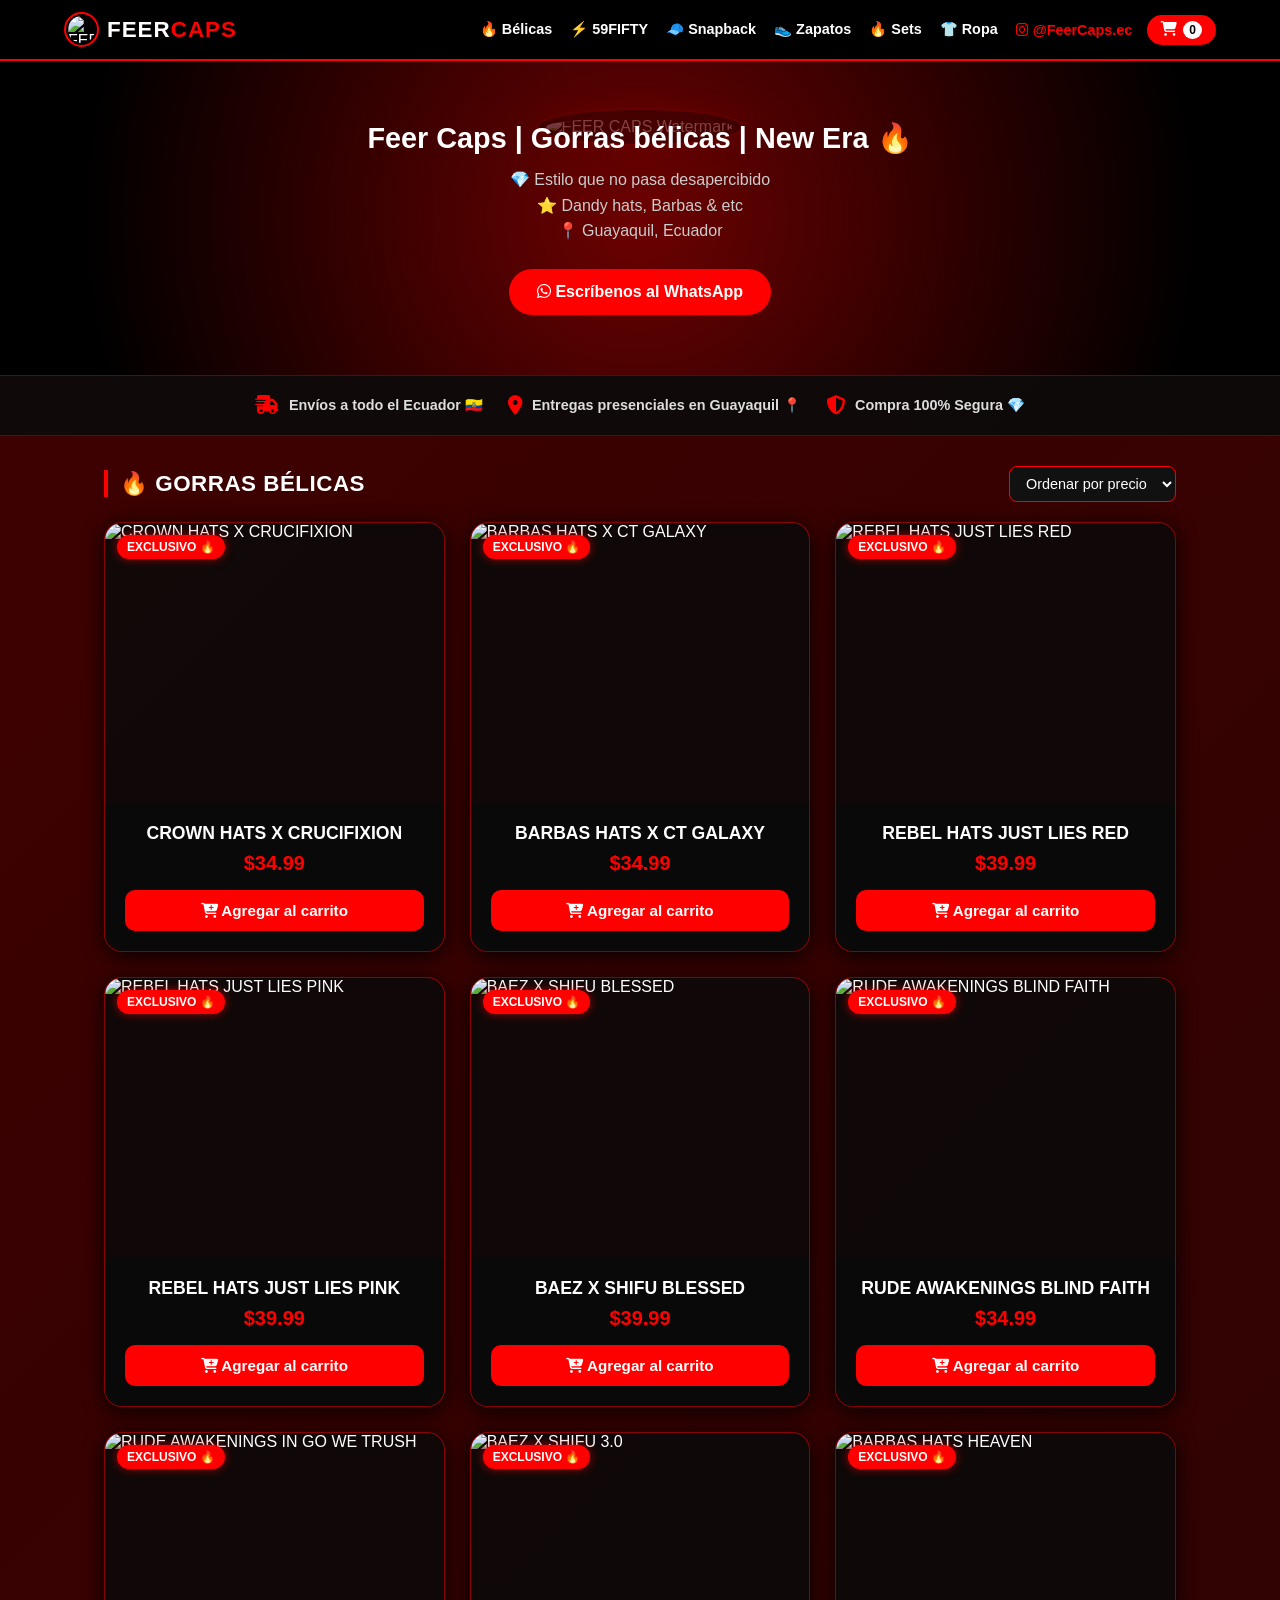
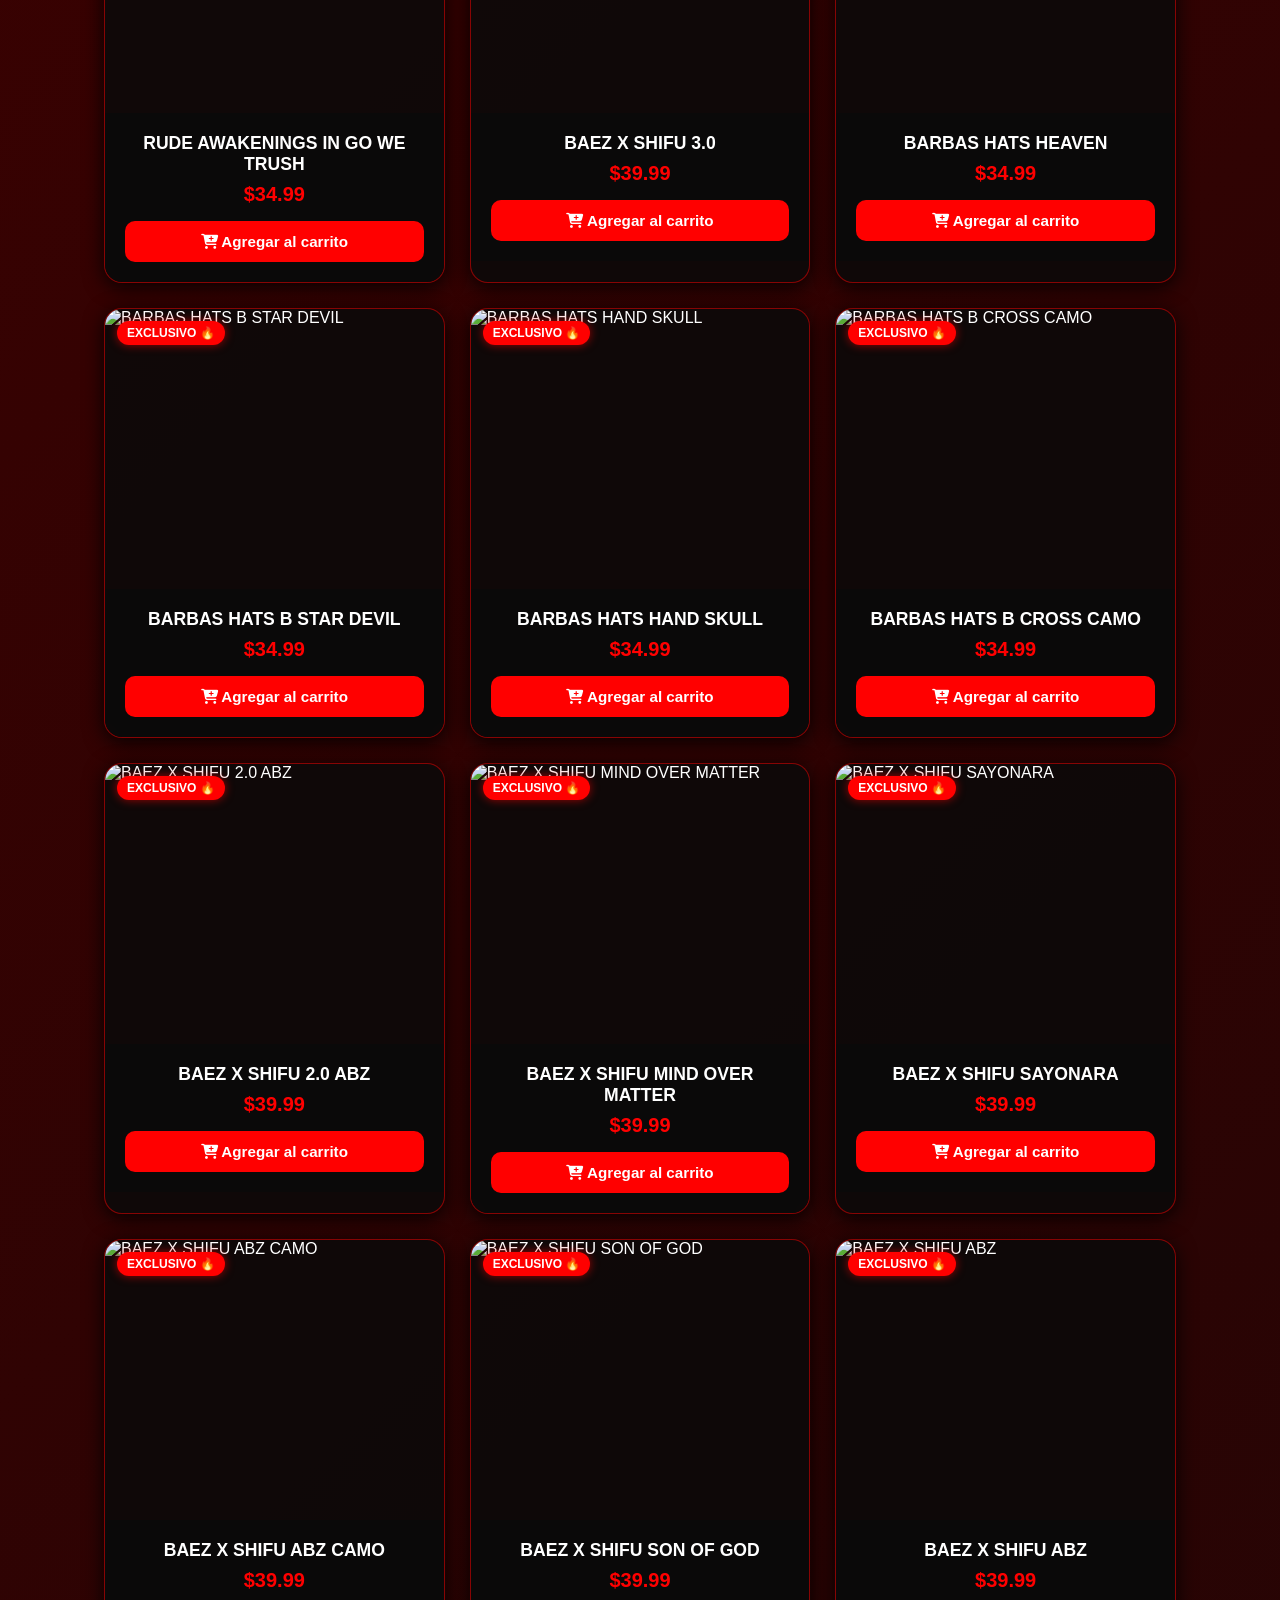
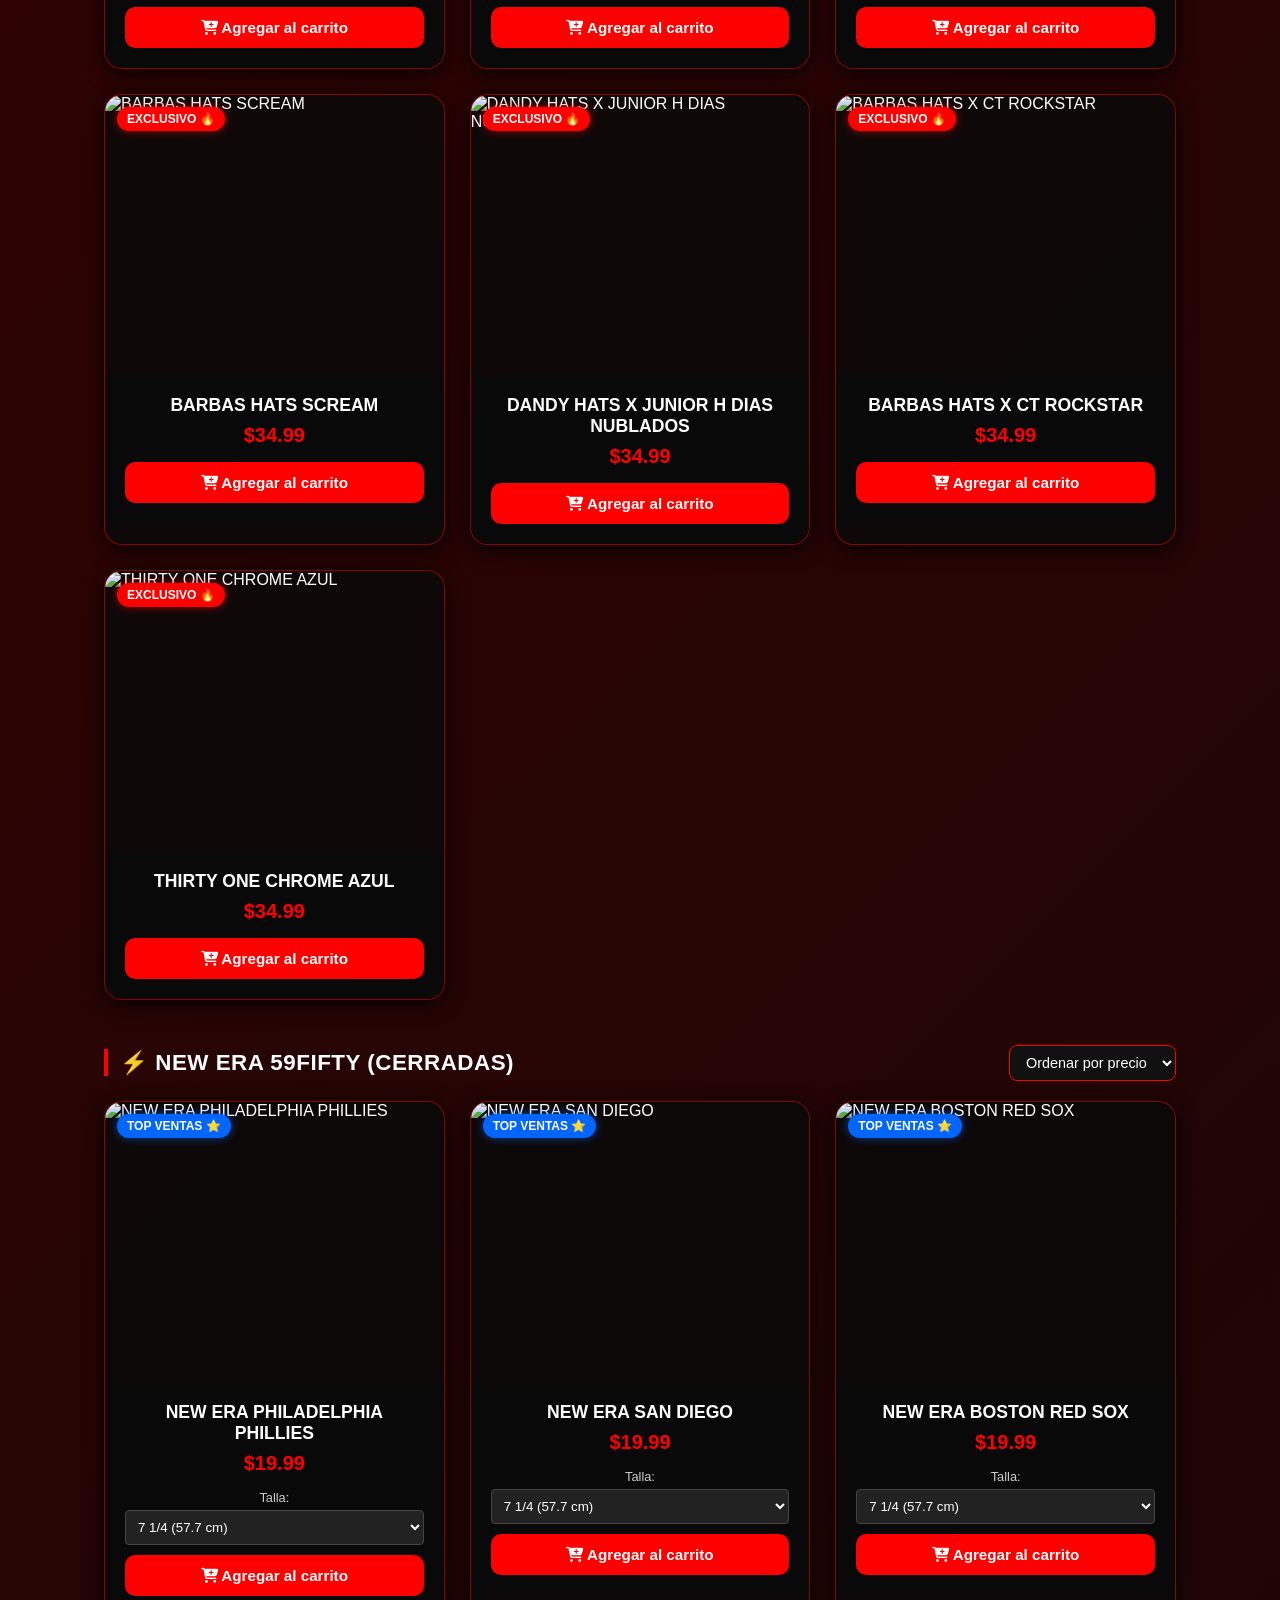
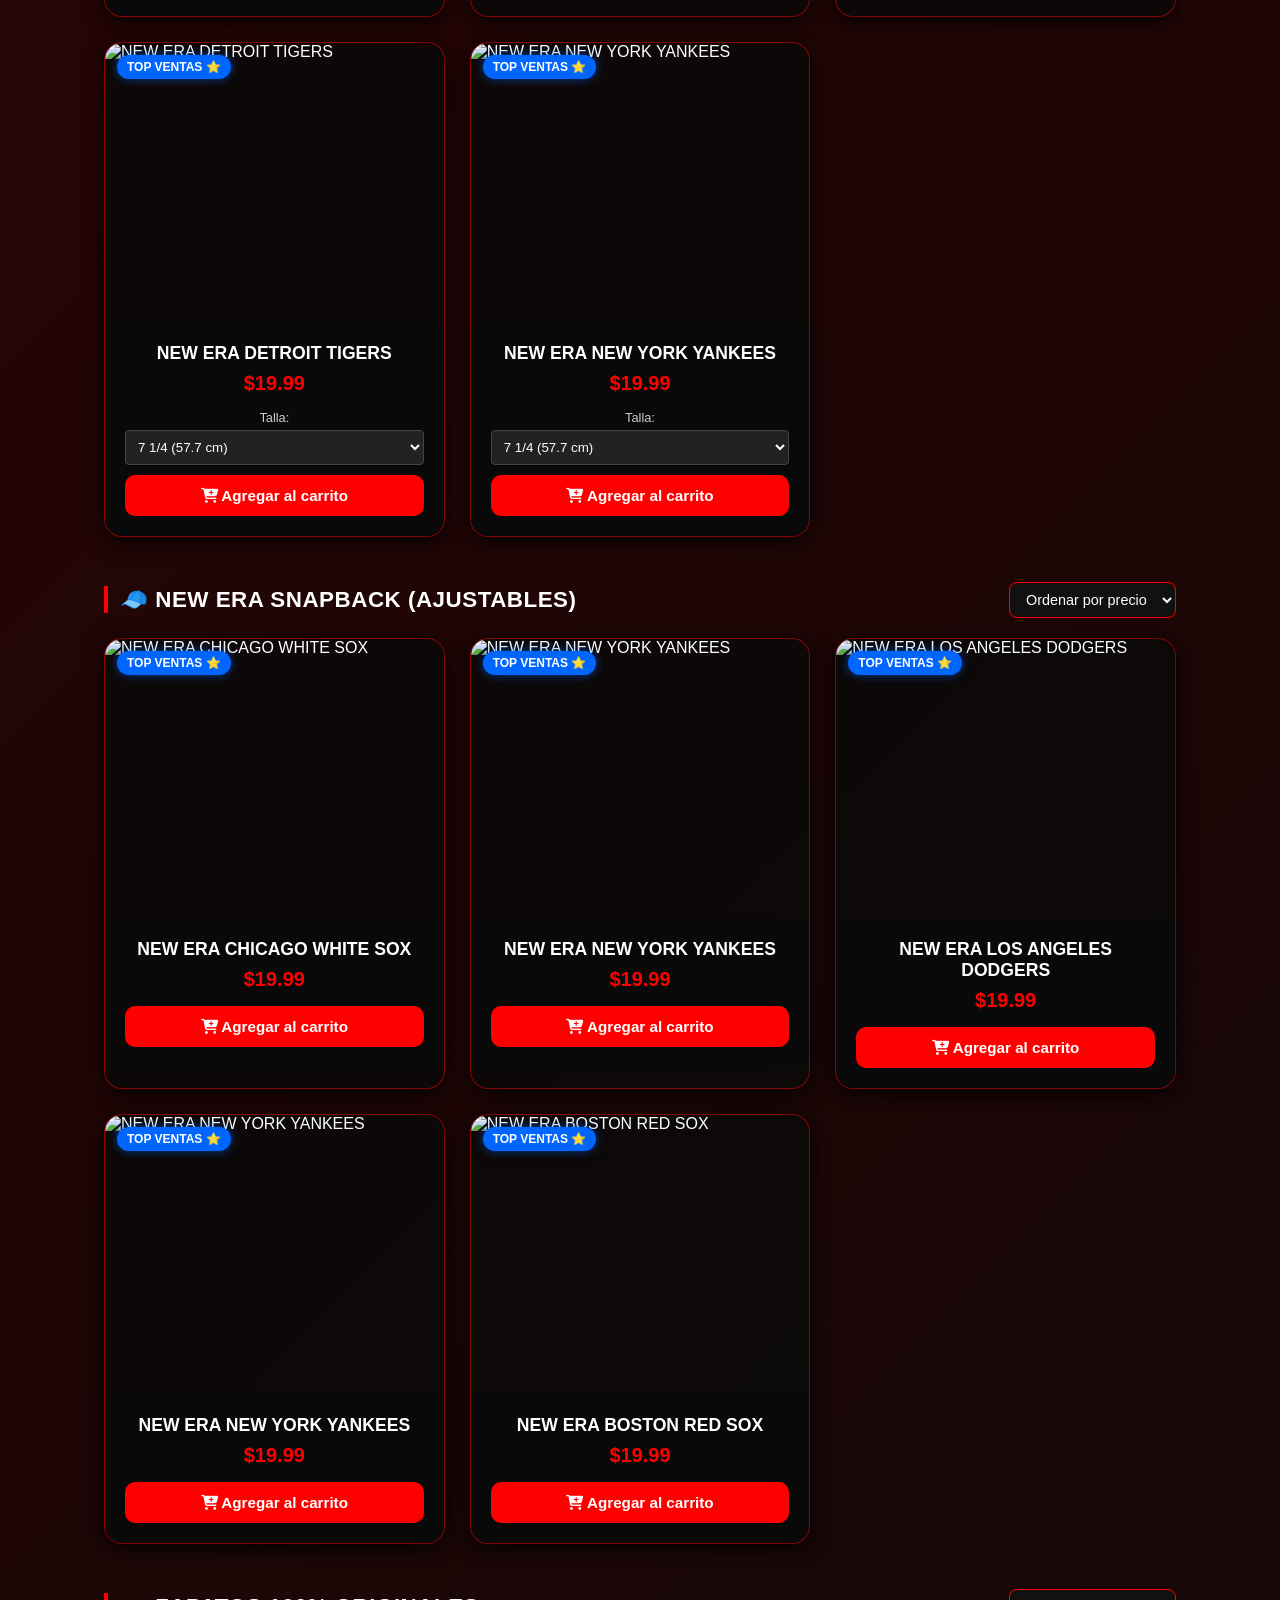
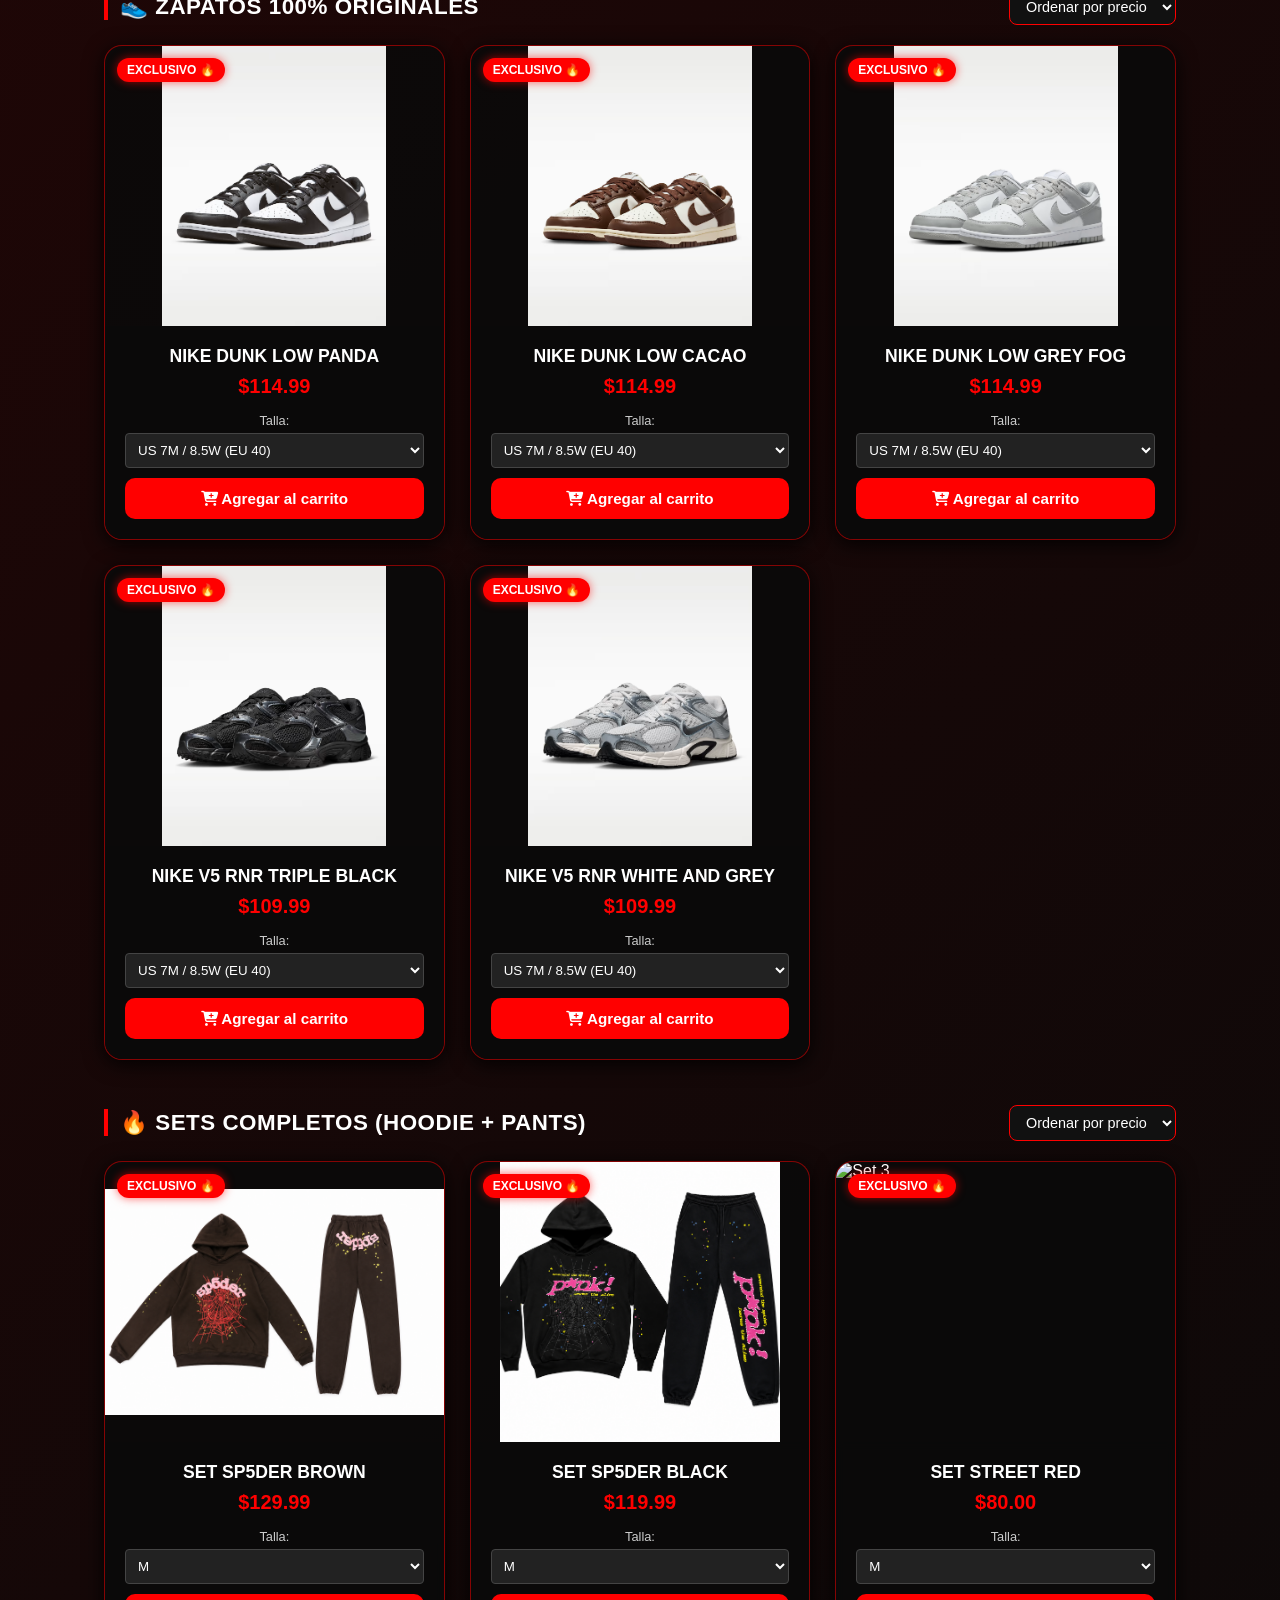
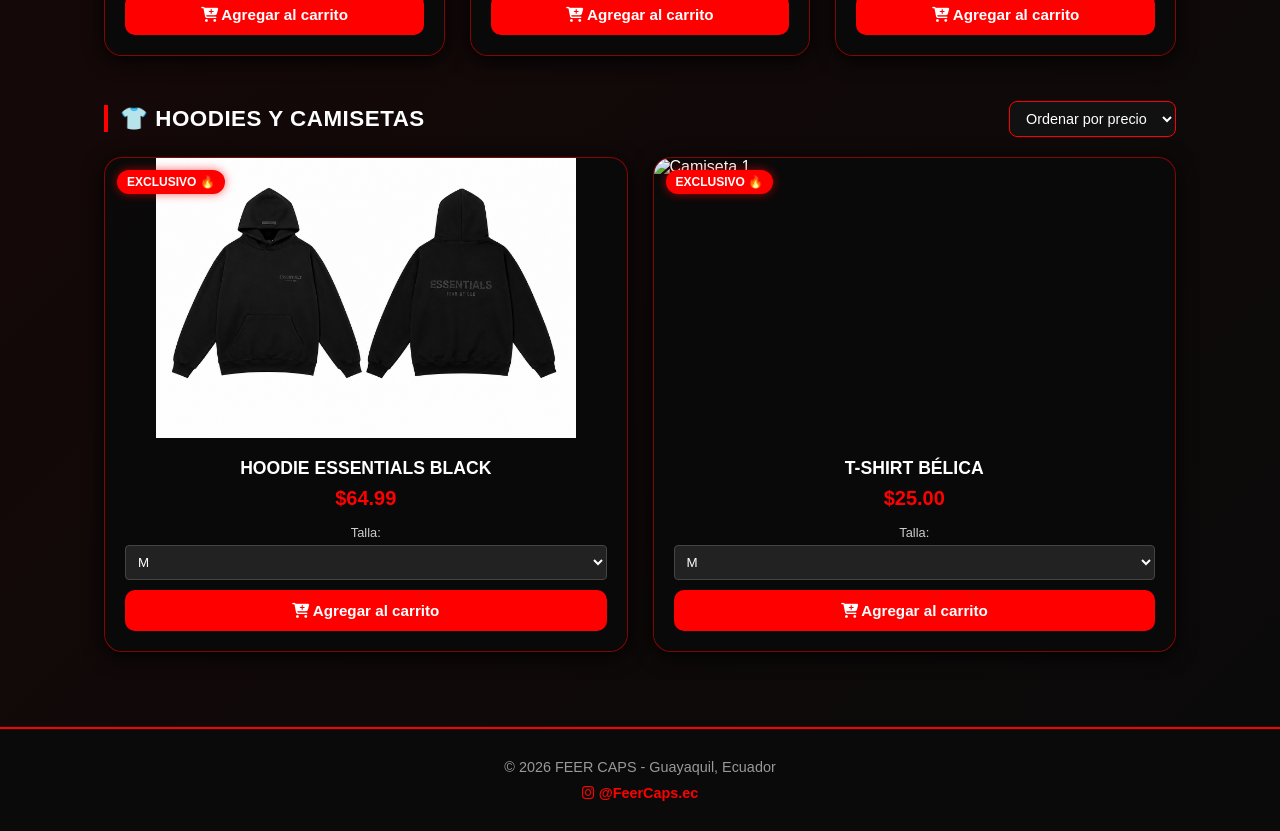
==== index.html @ 9e523dfd "Add files via upload" ====
<!DOCTYPE html>
<html lang="es">
<head>
<meta charset="UTF-8">
<meta name="viewport" content="width=device-width, initial-scale=1.0">
<title>FEER CAPS | Gorras Exclusivas</title>
<link rel="stylesheet" href="styles.css">
<!-- Iconos de FontAwesome -->
<link rel="stylesheet" href="https://cdnjs.cloudflare.com/ajax/libs/font-awesome/6.4.0/css/all.min.css">
<!-- Librería jsPDF para generar facturas en PDF -->
<script src="https://cdnjs.cloudflare.com/ajax/libs/jspdf/2.5.1/jspdf.umd.min.js"></script>
</head>
<body>

<!-- Encabezado / Navbar con Menú Hamburguesa (3 rayitas) -->
<header>
<div class="logo-container">
<img src="img/logo.png" alt="FEER CAPS Logo" class="logo-img">
<div class="logo">FEER<span>CAPS</span></div>
</div>

<!-- Navegación para PC y Botón Menú para Celular -->
<nav class="navbar">
<div class="nav-links" id="navLinks">
<a href="#belicas" onclick="toggleMenu()">🔥 Bélicas</a>
<a href="#fifty" onclick="toggleMenu()">⚡ 59FIFTY</a>
<a href="#snapback" onclick="toggleMenu()">🧢 Snapback</a>
<a href="#zapatos" onclick="toggleMenu()">👟 Zapatos</a>
<a href="#sets" onclick="toggleMenu()">🔥 Sets</a>
<a href="#ropa" onclick="toggleMenu()">👕 Ropa</a>
<a href="https://instagram.com/FeerCaps.ec" target="_blank" class="nav-social-ig">
<i class="fa-brands fa-instagram"></i> @FeerCaps.ec
</a>
</div>

<button class="cart-btn" onclick="toggleCart()">
<i class="fa-solid fa-cart-shopping"></i>
<span id="cart-count">0</span>
</button>

<!-- Botón de las 3 Rayitas -->
<button class="menu-toggle" onclick="toggleMenu()">
<i class="fa-solid fa-bars"></i>
</button>
</nav>
</header>

<!-- Sección Principal / Hero -->
<section class="hero">
<div class="hero-bg-logo-wrapper">
<img src="img/logo.png" alt="FEER CAPS Watermark" class="hero-bg-logo">
</div>

<div class="hero-content">
<h1 class="fade-in">Feer Caps | Gorras bélicas | New Era 🔥</h1>
<p class="fade-in-delay">💎 Estilo que no pasa desapercibido<br>⭐ Dandy hats, Barbas & etc<br>📍 Guayaquil, Ecuador</p>

<a href="https://wa.me/593999226667?text=Hola!%20Deseo%20más%20información%20sobre%20los%20productos" target="_blank" class="btn-hero pulse-red">
<i class="fa-brands fa-whatsapp"></i> Escríbenos al WhatsApp
</a>
</div>
</section>

<!-- Barra de Confianza / Insignias -->
<div class="trust-badges">
<div class="badge-item">
<i class="fa-solid fa-truck-fast"></i>
<span>Envíos a todo el Ecuador 🇪🇨</span>
</div>
<div class="badge-item">
<i class="fa-solid fa-location-dot"></i>
<span>Entregas presenciales en Guayaquil 📍</span>
</div>
<div class="badge-item">
<i class="fa-solid fa-shield-halved"></i>
<span>Compra 100% Segura 💎</span>
</div>
</div>

<!-- Catálogo Dividido por Categorías -->
<main id="catalogo" class="catalogo-container">

<!-- SECCIÓN 1: GORRAS BÉLICAS -->
<section id="belicas" class="categoria-section">
<div class="categoria-header-flex">
<h2 class="titulo-categoria">🔥 GORRAS BÉLICAS</h2>
<div class="filtro-precio-container">
<select class="ordenar-select" onchange="ordenarPorPrecio('belicas', this.value)">
<option value="">Ordenar por precio</option>
<option value="menor-mayor">Menor a Mayor</option>
<option value="mayor-menor">Mayor a Menor</option>
</select>
</div>
</div>
<div class="grid-productos">

<!-- Producto 1 -->
<div class="card-producto fade-up">
<div class="img-container">
<span class="product-tag">EXCLUSIVO 🔥</span>
<img src="img/gorra1.jpg" alt="CROWN HATS X CRUCIFIXION" onclick="abrirZoom(this)" data-extras="img/gorra1-detras.jpg,img/gorra1-lado.jpg">
</div>
<div class="info-producto">
<h3>CROWN HATS X CRUCIFIXION</h3>
<p class="precio">$34.99</p>
<button class="btn-add-cart" onclick="agregarAlCarrito(this)">
<i class="fa-solid fa-cart-plus"></i> Agregar al carrito
</button>
</div>
</div>

<!-- Producto 2 -->
<div class="card-producto fade-up">
<div class="img-container">
<span class="product-tag">EXCLUSIVO 🔥</span>
<img src="img/gorra3.jpg" alt="BARBAS HATS X CT GALAXY" onclick="abrirZoom(this)">
</div>
<div class="info-producto">
<h3>BARBAS HATS X CT GALAXY</h3>
<p class="precio">$34.99</p>
<button class="btn-add-cart" onclick="agregarAlCarrito(this)">
<i class="fa-solid fa-cart-plus"></i> Agregar al carrito
</button>
</div>
</div>

<!-- Producto 3 -->
<div class="card-producto fade-up">
<div class="img-container">
<span class="product-tag">EXCLUSIVO 🔥</span>
<img src="img/gorra4.jpg" alt="REBEL HATS JUST LIES RED" onclick="abrirZoom(this)">
</div>
<div class="info-producto">
<h3>REBEL HATS JUST LIES RED</h3>
<p class="precio">$39.99</p>
<button class="btn-add-cart" onclick="agregarAlCarrito(this)">
<i class="fa-solid fa-cart-plus"></i> Agregar al carrito
</button>
</div>
</div>

<!-- Producto 4 -->
<div class="card-producto fade-up">
<div class="img-container">
<span class="product-tag">EXCLUSIVO 🔥</span>
<img src="img/gorra5.jpg" alt="REBEL HATS JUST LIES PINK" onclick="abrirZoom(this)">
</div>
<div class="info-producto">
<h3>REBEL HATS JUST LIES PINK</h3>
<p class="precio">$39.99</p>
<button class="btn-add-cart" onclick="agregarAlCarrito(this)">
<i class="fa-solid fa-cart-plus"></i> Agregar al carrito
</button>
</div>
</div>

<!-- Producto 5 -->
<div class="card-producto fade-up">
<div class="img-container">
<span class="product-tag">EXCLUSIVO 🔥</span>
<img src="img/gorra6.jpg" alt="BAEZ X SHIFU BLESSED" onclick="abrirZoom(this)">
</div>
<div class="info-producto">
<h3>BAEZ X SHIFU BLESSED</h3>
<p class="precio">$39.99</p>
<button class="btn-add-cart" onclick="agregarAlCarrito(this)">
<i class="fa-solid fa-cart-plus"></i> Agregar al carrito
</button>
</div>
</div>

<!-- Producto 6 -->
<div class="card-producto fade-up">
<div class="img-container">
<span class="product-tag">EXCLUSIVO 🔥</span>
<img src="img/gorra17.jpg" alt="RUDE AWAKENINGS BLIND FAITH" onclick="abrirZoom(this)">
</div>
<div class="info-producto">
<h3>RUDE AWAKENINGS BLIND FAITH</h3>
<p class="precio">$34.99</p>
<button class="btn-add-cart" onclick="agregarAlCarrito(this)">
<i class="fa-solid fa-cart-plus"></i> Agregar al carrito
</button>
</div>
</div>

<!-- Producto 7 -->
<div class="card-producto fade-up">
<div class="img-container">
<span class="product-tag">EXCLUSIVO 🔥</span>
<img src="img/gorra18.jpg" alt="RUDE AWAKENINGS IN GO WE TRUSH" onclick="abrirZoom(this)">
</div>
<div class="info-producto">
<h3>RUDE AWAKENINGS IN GO WE TRUSH</h3>
<p class="precio">$34.99</p>
<button class="btn-add-cart" onclick="agregarAlCarrito(this)">
<i class="fa-solid fa-cart-plus"></i> Agregar al carrito
</button>
</div>
</div>

<!-- Producto 8 -->
<div class="card-producto fade-up">
<div class="img-container">
<span class="product-tag">EXCLUSIVO 🔥</span>
<img src="img/gorra19.jpg" alt="BAEZ X SHIFU 3.0" onclick="abrirZoom(this)">
</div>
<div class="info-producto">
<h3>BAEZ X SHIFU 3.0</h3>
<p class="precio">$39.99</p>
<button class="btn-add-cart" onclick="agregarAlCarrito(this)">
<i class="fa-solid fa-cart-plus"></i> Agregar al carrito
</button>
</div>
</div>

<!-- Producto 9 -->
<div class="card-producto fade-up">
<div class="img-container">
<span class="product-tag">EXCLUSIVO 🔥</span>
<img src="img/gorra20.jpg" alt="BARBAS HATS HEAVEN" onclick="abrirZoom(this)">
</div>
<div class="info-producto">
<h3>BARBAS HATS HEAVEN</h3>
<p class="precio">$34.99</p>
<button class="btn-add-cart" onclick="agregarAlCarrito(this)">
<i class="fa-solid fa-cart-plus"></i> Agregar al carrito
</button>
</div>
</div>

<!-- Producto 10 -->
<div class="card-producto fade-up">
<div class="img-container">
<span class="product-tag">EXCLUSIVO 🔥</span>
<img src="img/gorra21.jpg" alt="BARBAS HATS B STAR DEVIL" onclick="abrirZoom(this)">
</div>
<div class="info-producto">
<h3>BARBAS HATS B STAR DEVIL</h3>
<p class="precio">$34.99</p>
<button class="btn-add-cart" onclick="agregarAlCarrito(this)">
<i class="fa-solid fa-cart-plus"></i> Agregar al carrito
</button>
</div>
</div>

<!-- Producto 11 -->
<div class="card-producto fade-up">
<div class="img-container">
<span class="product-tag">EXCLUSIVO 🔥</span>
<img src="img/gorra22.jpg" alt="BARBAS HATS HAND SKULL" onclick="abrirZoom(this)">
</div>
<div class="info-producto">
<h3>BARBAS HATS HAND SKULL</h3>
<p class="precio">$34.99</p>
<button class="btn-add-cart" onclick="agregarAlCarrito(this)">
<i class="fa-solid fa-cart-plus"></i> Agregar al carrito
</button>
</div>
</div>

<!-- Producto 12 -->
<div class="card-producto fade-up">
<div class="img-container">
<span class="product-tag">EXCLUSIVO 🔥</span>
<img src="img/gorra23.jpg" alt="BARBAS HATS B CROSS CAMO" onclick="abrirZoom(this)">
</div>
<div class="info-producto">
<h3>BARBAS HATS B CROSS CAMO</h3>
<p class="precio">$34.99</p>
<button class="btn-add-cart" onclick="agregarAlCarrito(this)">
<i class="fa-solid fa-cart-plus"></i> Agregar al carrito
</button>
</div>
</div>

<!-- Producto 13 -->
<div class="card-producto fade-up">
<div class="img-container">
<span class="product-tag">EXCLUSIVO 🔥</span>
<img src="img/gorra24.jpg" alt="BAEZ X SHIFU 2.0 ABZ" onclick="abrirZoom(this)">
</div>
<div class="info-producto">
<h3>BAEZ X SHIFU 2.0 ABZ</h3>
<p class="precio">$39.99</p>
<button class="btn-add-cart" onclick="agregarAlCarrito(this)">
<i class="fa-solid fa-cart-plus"></i> Agregar al carrito
</button>
</div>
</div>

<!-- Producto 14 -->
<div class="card-producto fade-up">
<div class="img-container">
<span class="product-tag">EXCLUSIVO 🔥</span>
<img src="img/gorra25.jpg" alt="BAEZ X SHIFU MIND OVER MATTER" onclick="abrirZoom(this)">
</div>
<div class="info-producto">
<h3>BAEZ X SHIFU MIND OVER MATTER</h3>
<p class="precio">$39.99</p>
<button class="btn-add-cart" onclick="agregarAlCarrito(this)">
<i class="fa-solid fa-cart-plus"></i> Agregar al carrito
</button>
</div>
</div>

<!-- Producto 15 -->
<div class="card-producto fade-up">
<div class="img-container">
<span class="product-tag">EXCLUSIVO 🔥</span>
<img src="img/gorra27.jpg" alt="BAEZ X SHIFU SAYONARA" onclick="abrirZoom(this)">
</div>
<div class="info-producto">
<h3>BAEZ X SHIFU SAYONARA</h3>
<p class="precio">$39.99</p>
<button class="btn-add-cart" onclick="agregarAlCarrito(this)">
<i class="fa-solid fa-cart-plus"></i> Agregar al carrito
</button>
</div>
</div>

<!-- Producto 16 -->
<div class="card-producto fade-up">
<div class="img-container">
<span class="product-tag">EXCLUSIVO 🔥</span>
<img src="img/gorra26.jpg" alt="BAEZ X SHIFU ABZ CAMO" onclick="abrirZoom(this)">
</div>
<div class="info-producto">
<h3>BAEZ X SHIFU ABZ CAMO</h3>
<p class="precio">$39.99</p>
<button class="btn-add-cart" onclick="agregarAlCarrito(this)">
<i class="fa-solid fa-cart-plus"></i> Agregar al carrito
</button>
</div>
</div>

<!-- Producto 17 -->
<div class="card-producto fade-up">
<div class="img-container">
<span class="product-tag">EXCLUSIVO 🔥</span>
<img src="img/gorra28.jpg" alt="BAEZ X SHIFU SON OF GOD" onclick="abrirZoom(this)">
</div>
<div class="info-producto">
<h3>BAEZ X SHIFU SON OF GOD</h3>
<p class="precio">$39.99</p>
<button class="btn-add-cart" onclick="agregarAlCarrito(this)">
<i class="fa-solid fa-cart-plus"></i> Agregar al carrito
</button>
</div>
</div>

<!-- Producto 18 -->
<div class="card-producto fade-up">
<div class="img-container">
<span class="product-tag">EXCLUSIVO 🔥</span>
<img src="img/gorra29.jpg" alt="BAEZ X SHIFU ABZ" onclick="abrirZoom(this)">
</div>
<div class="info-producto">
<h3>BAEZ X SHIFU ABZ</h3>
<p class="precio">$39.99</p>
<button class="btn-add-cart" onclick="agregarAlCarrito(this)">
<i class="fa-solid fa-cart-plus"></i> Agregar al carrito
</button>
</div>
</div>

<!-- Producto 19 -->
<div class="card-producto fade-up">
<div class="img-container">
<span class="product-tag">EXCLUSIVO 🔥</span>
<img src="img/gorra30.jpg" alt="BARBAS HATS SCREAM" onclick="abrirZoom(this)">
</div>
<div class="info-producto">
<h3>BARBAS HATS SCREAM</h3>
<p class="precio">$34.99</p>
<button class="btn-add-cart" onclick="agregarAlCarrito(this)">
<i class="fa-solid fa-cart-plus"></i> Agregar al carrito
</button>
</div>
</div>

<!-- Producto 20 -->
<div class="card-producto fade-up">
<div class="img-container">
<span class="product-tag">EXCLUSIVO 🔥</span>
<img src="img/gorra31.jpg" alt="DANDY HATS X JUNIOR H DIAS NUBLADOS" onclick="abrirZoom(this)">
</div>
<div class="info-producto">
<h3>DANDY HATS X JUNIOR H DIAS NUBLADOS</h3>
<p class="precio">$34.99</p>
<button class="btn-add-cart" onclick="agregarAlCarrito(this)">
<i class="fa-solid fa-cart-plus"></i> Agregar al carrito
</button>
</div>
</div>

<!-- Producto 21 -->
<div class="card-producto fade-up">
<div class="img-container">
<span class="product-tag">EXCLUSIVO 🔥</span>
<img src="img/gorra32.jpg" alt="BARBAS HATS X CT ROCKSTAR" onclick="abrirZoom(this)">
</div>
<div class="info-producto">
<h3>BARBAS HATS X CT ROCKSTAR</h3>
<p class="precio">$34.99</p>
<button class="btn-add-cart" onclick="agregarAlCarrito(this)">
<i class="fa-solid fa-cart-plus"></i> Agregar al carrito
</button>
</div>
</div>

<!-- Producto 22 -->
<div class="card-producto fade-up">
<div class="img-container">
<span class="product-tag">EXCLUSIVO 🔥</span>
<img src="img/gorra33.jpg" alt="THIRTY ONE CHROME AZUL" onclick="abrirZoom(this)">
</div>
<div class="info-producto">
<h3>THIRTY ONE CHROME AZUL</h3>
<p class="precio">$34.99</p>
<button class="btn-add-cart" onclick="agregarAlCarrito(this)">
<i class="fa-solid fa-cart-plus"></i> Agregar al carrito
</button>
</div>
</div>

</div>
</section>

<!-- SECCIÓN 2: NEW ERA 59FIFTY (Cerradas con Tallas) -->
<section id="fifty" class="categoria-section">
<div class="categoria-header-flex">
<h2 class="titulo-categoria">⚡ NEW ERA 59FIFTY (Cerradas)</h2>
<div class="filtro-precio-container">
<select class="ordenar-select" onchange="ordenarPorPrecio('fifty', this.value)">
<option value="">Ordenar por precio</option>
<option value="menor-mayor">Menor a Mayor</option>
<option value="mayor-menor">Mayor a Menor</option>
</select>
</div>
</div>
<div class="grid-productos">

<!-- Producto 1 -->
<div class="card-producto fade-up">
<div class="img-container">
<span class="product-tag tag-blue">TOP VENTAS ⭐</span>
<img src="img/gorra7.jpg" alt="NEW ERA PHILADELPHIA PHILLIES" onclick="abrirZoom(this)">
</div>
<div class="info-producto">
<h3>NEW ERA PHILADELPHIA PHILLIES</h3>
<p class="precio">$19.99</p>
<div class="selector-talla-container" style="margin: 10px 0;">
<label style="font-size: 0.8rem; color: #ccc; display: block; margin-bottom: 5px;">Talla:</label>
<select class="input-talla" style="width: 100%; padding: 8px; background: #222; color: white; border: 1px solid #444; border-radius: 4px;">
<option value="7">7 (55.8 cm)</option>
<option value="7 1/8">7 1/8 (56.8 cm)</option>
<option value="7 1/4" selected>7 1/4 (57.7 cm)</option>
<option value="7 3/8">7 3/8 (58.7 cm)</option>
<option value="7 1/2">7 1/2 (59.6 cm)</option>
<option value="7 5/8">7 5/8 (60.6 cm)</option>
<option value="7 3/4">7 3/4 (61.5 cm)</option>
</select>
</div>
<button class="btn-add-cart" onclick="agregarAlCarrito(this)">
<i class="fa-solid fa-cart-plus"></i> Agregar al carrito
</button>
</div>
</div>

<!-- Producto 2 -->
<div class="card-producto fade-up">
<div class="img-container">
<span class="product-tag tag-blue">TOP VENTAS ⭐</span>
<img src="img/gorra9.jpg" alt="NEW ERA SAN DIEGO" onclick="abrirZoom(this)">
</div>
<div class="info-producto">
<h3>NEW ERA SAN DIEGO</h3>
<p class="precio">$19.99</p>
<div class="selector-talla-container" style="margin: 10px 0;">
<label style="font-size: 0.8rem; color: #ccc; display: block; margin-bottom: 5px;">Talla:</label>
<select class="input-talla" style="width: 100%; padding: 8px; background: #222; color: white; border: 1px solid #444; border-radius: 4px;">
<option value="7">7 (55.8 cm)</option>
<option value="7 1/8">7 1/8 (56.8 cm)</option>
<option value="7 1/4" selected>7 1/4 (57.7 cm)</option>
<option value="7 3/8">7 3/8 (58.7 cm)</option>
<option value="7 1/2">7 1/2 (59.6 cm)</option>
<option value="7 5/8">7 5/8 (60.6 cm)</option>
<option value="7 3/4">7 3/4 (61.5 cm)</option>
</select>
</div>
<button class="btn-add-cart" onclick="agregarAlCarrito(this)">
<i class="fa-solid fa-cart-plus"></i> Agregar al carrito
</button>
</div>
</div>

<!-- Producto 3 -->
<div class="card-producto fade-up">
<div class="img-container">
<span class="product-tag tag-blue">TOP VENTAS ⭐</span>
<img src="img/gorra10.jpg" alt="NEW ERA BOSTON RED SOX" onclick="abrirZoom(this)">
</div>
<div class="info-producto">
<h3>NEW ERA BOSTON RED SOX</h3>
<p class="precio">$19.99</p>
<div class="selector-talla-container" style="margin: 10px 0;">
<label style="font-size: 0.8rem; color: #ccc; display: block; margin-bottom: 5px;">Talla:</label>
<select class="input-talla" style="width: 100%; padding: 8px; background: #222; color: white; border: 1px solid #444; border-radius: 4px;">
<option value="7">7 (55.8 cm)</option>
<option value="7 1/8">7 1/8 (56.8 cm)</option>
<option value="7 1/4" selected>7 1/4 (57.7 cm)</option>
<option value="7 3/8">7 3/8 (58.7 cm)</option>
<option value="7 1/2">7 1/2 (59.6 cm)</option>
<option value="7 5/8">7 5/8 (60.6 cm)</option>
<option value="7 3/4">7 3/4 (61.5 cm)</option>
</select>
</div>
<button class="btn-add-cart" onclick="agregarAlCarrito(this)">
<i class="fa-solid fa-cart-plus"></i> Agregar al carrito
</button>
</div>
</div>

<!-- Producto 4 -->
<div class="card-producto fade-up">
<div class="img-container">
<span class="product-tag tag-blue">TOP VENTAS ⭐</span>
<img src="img/gorra11.jpg" alt="NEW ERA DETROIT TIGERS" onclick="abrirZoom(this)">
</div>
<div class="info-producto">
<h3>NEW ERA DETROIT TIGERS</h3>
<p class="precio">$19.99</p>
<div class="selector-talla-container" style="margin: 10px 0;">
<label style="font-size: 0.8rem; color: #ccc; display: block; margin-bottom: 5px;">Talla:</label>
<select class="input-talla" style="width: 100%; padding: 8px; background: #222; color: white; border: 1px solid #444; border-radius: 4px;">
<option value="7">7 (55.8 cm)</option>
<option value="7 1/8">7 1/8 (56.8 cm)</option>
<option value="7 1/4" selected>7 1/4 (57.7 cm)</option>
<option value="7 3/8">7 3/8 (58.7 cm)</option>
<option value="7 1/2">7 1/2 (59.6 cm)</option>
<option value="7 5/8">7 5/8 (60.6 cm)</option>
<option value="7 3/4">7 3/4 (61.5 cm)</option>
</select>
</div>
<button class="btn-add-cart" onclick="agregarAlCarrito(this)">
<i class="fa-solid fa-cart-plus"></i> Agregar al carrito
</button>
</div>
</div>

<!-- Producto 5 -->
<div class="card-producto fade-up">
<div class="img-container">
<span class="product-tag tag-blue">TOP VENTAS ⭐</span>
<img src="img/gorra8.jpg" alt="NEW ERA NEW YORK YANKEES" onclick="abrirZoom(this)">
</div>
<div class="info-producto">
<h3>NEW ERA NEW YORK YANKEES</h3>
<p class="precio">$19.99</p>
<div class="selector-talla-container" style="margin: 10px 0;">
<label style="font-size: 0.8rem; color: #ccc; display: block; margin-bottom: 5px;">Talla:</label>
<select class="input-talla" style="width: 100%; padding: 8px; background: #222; color: white; border: 1px solid #444; border-radius: 4px;">
<option value="7">7 (55.8 cm)</option>
<option value="7 1/8">7 1/8 (56.8 cm)</option>
<option value="7 1/4" selected>7 1/4 (57.7 cm)</option>
<option value="7 3/8">7 3/8 (58.7 cm)</option>
<option value="7 1/2">7 1/2 (59.6 cm)</option>
<option value="7 5/8">7 5/8 (60.6 cm)</option>
<option value="7 3/4">7 3/4 (61.5 cm)</option>
</select>
</div>
<button class="btn-add-cart" onclick="agregarAlCarrito(this)">
<i class="fa-solid fa-cart-plus"></i> Agregar al carrito
</button>
</div>
</div>

</div>
</section>

<!-- SECCIÓN 3: NEW ERA SNAPBACK -->
<section id="snapback" class="categoria-section">
<div class="categoria-header-flex">
<h2 class="titulo-categoria">🧢 NEW ERA SNAPBACK (Ajustables)</h2>
<div class="filtro-precio-container">
<select class="ordenar-select" onchange="ordenarPorPrecio('snapback', this.value)">
<option value="">Ordenar por precio</option>
<option value="menor-mayor">Menor a Mayor</option>
<option value="mayor-menor">Mayor a Menor</option>
</select>
</div>
</div>
<div class="grid-productos">

<!-- Producto 1 -->
<div class="card-producto fade-up">
<div class="img-container">
<span class="product-tag tag-blue">TOP VENTAS ⭐</span>
<img src="img/gorra12.jpg" alt="NEW ERA CHICAGO WHITE SOX" onclick="abrirZoom(this)">
</div>
<div class="info-producto">
<h3>NEW ERA CHICAGO WHITE SOX</h3>
<p class="precio">$19.99</p>
<button class="btn-add-cart" onclick="agregarAlCarrito(this)">
<i class="fa-solid fa-cart-plus"></i> Agregar al carrito
</button>
</div>
</div>

<!-- Producto 2 -->
<div class="card-producto fade-up">
<div class="img-container">
<span class="product-tag tag-blue">TOP VENTAS ⭐</span>
<img src="img/gorra13.jpg" alt="NEW ERA NEW YORK YANKEES" onclick="abrirZoom(this)">
</div>
<div class="info-producto">
<h3>NEW ERA NEW YORK YANKEES</h3>
<p class="precio">$19.99</p>
<button class="btn-add-cart" onclick="agregarAlCarrito(this)">
<i class="fa-solid fa-cart-plus"></i> Agregar al carrito
</button>
</div>
</div>

<!-- Producto 3 -->
<div class="card-producto fade-up">
<div class="img-container">
<span class="product-tag tag-blue">TOP VENTAS ⭐</span>
<img src="img/gorra14.jpg" alt="NEW ERA LOS ANGELES DODGERS" onclick="abrirZoom(this)">
</div>
<div class="info-producto">
<h3>NEW ERA LOS ANGELES DODGERS</h3>
<p class="precio">$19.99</p>
<button class="btn-add-cart" onclick="agregarAlCarrito(this)">
<i class="fa-solid fa-cart-plus"></i> Agregar al carrito
</button>
</div>
</div>

<!-- Producto 4 -->
<div class="card-producto fade-up">
<div class="img-container">
<span class="product-tag tag-blue">TOP VENTAS ⭐</span>
<img src="img/gorra15.jpg" alt="NEW ERA NEW YORK YANKEES" onclick="abrirZoom(this)">
</div>
<div class="info-producto">
<h3>NEW ERA NEW YORK YANKEES</h3>
<p class="precio">$19.99</p>
<button class="btn-add-cart" onclick="agregarAlCarrito(this)">
<i class="fa-solid fa-cart-plus"></i> Agregar al carrito
</button>
</div>
</div>

<!-- Producto 5 -->
<div class="card-producto fade-up">
<div class="img-container">
<span class="product-tag tag-blue">TOP VENTAS ⭐</span>
<img src="img/gorra16.jpg" alt="NEW ERA BOSTON RED SOX" onclick="abrirZoom(this)">
</div>
<div class="info-producto">
<h3>NEW ERA BOSTON RED SOX</h3>
<p class="precio">$19.99</p>
<button class="btn-add-cart" onclick="agregarAlCarrito(this)">
<i class="fa-solid fa-cart-plus"></i> Agregar al carrito
</button>
</div>
</div>

</div>
</section>

<!-- SECCIÓN 4: ZAPATOS (Con filtro de precio y tallas 36 a 43 formato Nike) -->
<section id="zapatos" class="categoria-section">
<div class="categoria-header-flex">
<h2 class="titulo-categoria">👟 ZAPATOS 100% ORIGINALES</h2>
<div class="filtro-precio-container">
<select class="ordenar-select" onchange="ordenarPorPrecio('zapatos', this.value)">
<option value="">Ordenar por precio</option>
<option value="menor-mayor">Menor a Mayor</option>
<option value="mayor-menor">Mayor a Menor</option>
</select>
</div>
</div>
<div class="grid-productos">

<div class="card-producto fade-up">
<div class="img-container">
<span class="product-tag">EXCLUSIVO 🔥</span>
<img src="img/zapato1.jpg" alt="Zapato 1" onclick="abrirZoom(this)">
</div>
<div class="info-producto">
<h3>NIKE DUNK LOW PANDA</h3>
<p class="precio">$114.99</p>
<div class="selector-talla-container" style="margin: 10px 0;">
<label style="font-size: 0.8rem; color: #ccc; display: block; margin-bottom: 5px;">Talla:</label>
<select class="input-talla" style="width: 100%; padding: 8px; background: #222; color: white; border: 1px solid #444; border-radius: 4px;">
<option value="US 4M / 5.5W (EU 36)">US 4M / 5.5W (EU 36)</option>
<option value="US 4.5M / 6W (EU 36.5)">US 4.5M / 6W (EU 36.5)</option>
<option value="US 5M / 6.5W (EU 37.5)">US 5M / 6.5W (EU 37.5)</option>
<option value="US 5.5M / 7W (EU 38)">US 5.5M / 7W (EU 38)</option>
<option value="US 6M / 7.5W (EU 38.5)">US 6M / 7.5W (EU 38.5)</option>
<option value="US 6.5M / 8W (EU 39)">US 6.5M / 8W (EU 39)</option>
<option value="US 7M / 8.5W (EU 40)" selected>US 7M / 8.5W (EU 40)</option>
<option value="US 7.5M / 9W (EU 40.5)">US 7.5M / 9W (EU 40.5)</option>
<option value="US 8M / 9.5W (EU 41)">US 8M / 9.5W (EU 41)</option>
<option value="US 8.5M / 10W (EU 42)">US 8.5M / 10W (EU 42)</option>
<option value="US 9M / 10.5W (EU 42.5)">US 8.5M / 10W (EU 42.5)</option>
<option value="US 9.5M / 11W (EU 43)">US 9.5M / 11W (EU 43)</option>
</select>
</div>
<button class="btn-add-cart" onclick="agregarAlCarrito(this)">
<i class="fa-solid fa-cart-plus"></i> Agregar al carrito
</button>
</div>
</div>

<div class="card-producto fade-up">
<div class="img-container">
<span class="product-tag">EXCLUSIVO 🔥</span>
<img src="img/zapato2.jpg" alt="Zapato 2" onclick="abrirZoom(this)">
</div>
<div class="info-producto">
<h3>NIKE DUNK LOW CACAO</h3>
<p class="precio">$114.99</p>
<div class="selector-talla-container" style="margin: 10px 0;">
<label style="font-size: 0.8rem; color: #ccc; display: block; margin-bottom: 5px;">Talla:</label>
<select class="input-talla" style="width: 100%; padding: 8px; background: #222; color: white; border: 1px solid #444; border-radius: 4px;">
<option value="US 4M / 5.5W (EU 36)">US 4M / 5.5W (EU 36)</option>
<option value="US 4.5M / 6W (EU 36.5)">US 4.5M / 6W (EU 36.5)</option>
<option value="US 5M / 6.5W (EU 37.5)">US 5M / 6.5W (EU 37.5)</option>
<option value="US 5.5M / 7W (EU 38)">US 5.5M / 7W (EU 38)</option>
<option value="US 6M / 7.5W (EU 38.5)">US 6M / 7.5W (EU 38.5)</option>
<option value="US 6.5M / 8W (EU 39)">US 6.5M / 8W (EU 39)</option>
<option value="US 7M / 8.5W (EU 40)" selected>US 7M / 8.5W (EU 40)</option>
<option value="US 7.5M / 9W (EU 40.5)">US 7.5M / 9W (EU 40.5)</option>
<option value="US 8M / 9.5W (EU 41)">US 8M / 9.5W (EU 41)</option>
<option value="US 8.5M / 10W (EU 42)">US 8.5M / 10W (EU 42)</option>
<option value="US 9M / 10.5W (EU 42.5)">US 8.5M / 10W (EU 42.5)</option>
<option value="US 9.5M / 11W (EU 43)">US 9.5M / 11W (EU 43)</option>
</select>
</div>
<button class="btn-add-cart" onclick="agregarAlCarrito(this)">
<i class="fa-solid fa-cart-plus"></i> Agregar al carrito
</button>
</div>
</div>

<div class="card-producto fade-up">
<div class="img-container">
<span class="product-tag">EXCLUSIVO 🔥</span>
<img src="img/zapato3.jpg" alt="Zapato 3" onclick="abrirZoom(this)">
</div>
<div class="info-producto">
<h3>NIKE DUNK LOW GREY FOG</h3>
<p class="precio">$114.99</p>
<div class="selector-talla-container" style="margin: 10px 0;">
<label style="font-size: 0.8rem; color: #ccc; display: block; margin-bottom: 5px;">Talla:</label>
<select class="input-talla" style="width: 100%; padding: 8px; background: #222; color: white; border: 1px solid #444; border-radius: 4px;">
<option value="US 4M / 5.5W (EU 36)">US 4M / 5.5W (EU 36)</option>
<option value="US 4.5M / 6W (EU 36.5)">US 4.5M / 6W (EU 36.5)</option>
<option value="US 5M / 6.5W (EU 37.5)">US 5M / 6.5W (EU 37.5)</option>
<option value="US 5.5M / 7W (EU 38)">US 5.5M / 7W (EU 38)</option>
<option value="US 6M / 7.5W (EU 38.5)">US 6M / 7.5W (EU 38.5)</option>
<option value="US 6.5M / 8W (EU 39)">US 6.5M / 8W (EU 39)</option>
<option value="US 7M / 8.5W (EU 40)" selected>US 7M / 8.5W (EU 40)</option>
<option value="US 7.5M / 9W (EU 40.5)">US 7.5M / 9W (EU 40.5)</option>
<option value="US 8M / 9.5W (EU 41)">US 8M / 9.5W (EU 41)</option>
<option value="US 8.5M / 10W (EU 42)">US 8.5M / 10W (EU 42)</option>
<option value="US 9M / 10.5W (EU 42.5)">US 8.5M / 10W (EU 42.5)</option>
<option value="US 9.5M / 11W (EU 43)">US 9.5M / 11W (EU 43)</option>
</select>
</div>
<button class="btn-add-cart" onclick="agregarAlCarrito(this)">
<i class="fa-solid fa-cart-plus"></i> Agregar al carrito
</button>
</div>
</div>

<div class="card-producto fade-up">
<div class="img-container">
<span class="product-tag">EXCLUSIVO 🔥</span>
<img src="img/zapato4.jpg" alt="Zapato 4" onclick="abrirZoom(this)">
</div>
<div class="info-producto">
<h3>NIKE V5 RNR TRIPLE BLACK</h3>
<p class="precio">$109.99</p>
<div class="selector-talla-container" style="margin: 10px 0;">
<label style="font-size: 0.8rem; color: #ccc; display: block; margin-bottom: 5px;">Talla:</label>
<select class="input-talla" style="width: 100%; padding: 8px; background: #222; color: white; border: 1px solid #444; border-radius: 4px;">
<option value="US 4M / 5.5W (EU 36)">US 4M / 5.5W (EU 36)</option>
<option value="US 4.5M / 6W (EU 36.5)">US 4.5M / 6W (EU 36.5)</option>
<option value="US 5M / 6.5W (EU 37.5)">US 5M / 6.5W (EU 37.5)</option>
<option value="US 5.5M / 7W (EU 38)">US 5.5M / 7W (EU 38)</option>
<option value="US 6M / 7.5W (EU 38.5)">US 6M / 7.5W (EU 38.5)</option>
<option value="US 6.5M / 8W (EU 39)">US 6.5M / 8W (EU 39)</option>
<option value="US 7M / 8.5W (EU 40)" selected>US 7M / 8.5W (EU 40)</option>
<option value="US 7.5M / 9W (EU 40.5)">US 7.5M / 9W (EU 40.5)</option>
<option value="US 8M / 9.5W (EU 41)">US 8M / 9.5W (EU 41)</option>
<option value="US 8.5M / 10W (EU 42)">US 8.5M / 10W (EU 42)</option>
<option value="US 9M / 10.5W (EU 42.5)">US 8.5M / 10W (EU 42.5)</option>
<option value="US 9.5M / 11W (EU 43)">US 9.5M / 11W (EU 43)</option>
</select>
</div>
<button class="btn-add-cart" onclick="agregarAlCarrito(this)">
<i class="fa-solid fa-cart-plus"></i> Agregar al carrito
</button>
</div>
</div>

<div class="card-producto fade-up">
<div class="img-container">
<span class="product-tag">EXCLUSIVO 🔥</span>
<img src="img/zapato5.jpg" alt="Zapato 5" onclick="abrirZoom(this)">
</div>
<div class="info-producto">
<h3>NIKE V5 RNR WHITE AND GREY</h3>
<p class="precio">$109.99</p>
<div class="selector-talla-container" style="margin: 10px 0;">
<label style="font-size: 0.8rem; color: #ccc; display: block; margin-bottom: 5px;">Talla:</label>
<select class="input-talla" style="width: 100%; padding: 8px; background: #222; color: white; border: 1px solid #444; border-radius: 4px;">
<option value="US 4M / 5.5W (EU 36)">US 4M / 5.5W (EU 36)</option>
<option value="US 4.5M / 6W (EU 36.5)">US 4.5M / 6W (EU 36.5)</option>
<option value="US 5M / 6.5W (EU 37.5)">US 5M / 6.5W (EU 37.5)</option>
<option value="US 5.5M / 7W (EU 38)">US 5.5M / 7W (EU 38)</option>
<option value="US 6M / 7.5W (EU 38.5)">US 6M / 7.5W (EU 38.5)</option>
<option value="US 6.5M / 8W (EU 39)">US 6.5M / 8W (EU 39)</option>
<option value="US 7M / 8.5W (EU 40)" selected>US 7M / 8.5W (EU 40)</option>
<option value="US 7.5M / 9W (EU 40.5)">US 7.5M / 9W (EU 40.5)</option>
<option value="US 8M / 9.5W (EU 41)">US 8M / 9.5W (EU 41)</option>
<option value="US 8.5M / 10W (EU 42)">US 8.5M / 10W (EU 42)</option>
<option value="US 9M / 10.5W (EU 42.5)">US 8.5M / 10W (EU 42.5)</option>
<option value="US 9.5M / 11W (EU 43)">US 9.5M / 11W (EU 43)</option>
</select>
</div>
<button class="btn-add-cart" onclick="agregarAlCarrito(this)">
<i class="fa-solid fa-cart-plus"></i> Agregar al carrito
</button>
</div>
</div>

</div>
</section>

<!-- SECCIÓN 5: SETS COMPLETOS (Con filtro de precio y tallas S, M, L, XL) -->
<section id="sets" class="categoria-section">
<div class="categoria-header-flex">
<h2 class="titulo-categoria">🔥 SETS COMPLETOS (HOODIE + PANTS)</h2>
<div class="filtro-precio-container">
<select class="ordenar-select" onchange="ordenarPorPrecio('sets', this.value)">
<option value="">Ordenar por precio</option>
<option value="menor-mayor">Menor a Mayor</option>
<option value="mayor-menor">Mayor a Menor</option>
</select>
</div>
</div>
<div class="grid-productos">

<div class="card-producto fade-up">
<div class="img-container">
<span class="product-tag">EXCLUSIVO 🔥</span>
<img src="img/set1.jpg" alt="Set 1" onclick="abrirZoom(this)" data-extras="img/set1-detras.jpg,img/set1-detrass.jpg">
</div>
<div class="info-producto">
<h3>SET SP5DER BROWN</h3>
<p class="precio">$129.99</p>
<div class="selector-talla-container" style="margin: 10px 0;">
<label style="font-size: 0.8rem; color: #ccc; display: block; margin-bottom: 5px;">Talla:</label>
<select class="input-talla" style="width: 100%; padding: 8px; background: #222; color: white; border: 1px solid #444; border-radius: 4px;">
<option value="S">S</option>
<option value="M" selected>M</option>
<option value="L">L</option>
<option value="XL">XL</option>
</select>
</div>
<button class="btn-add-cart" onclick="agregarAlCarrito(this)">
<i class="fa-solid fa-cart-plus"></i> Agregar al carrito
</button>
</div>
</div>

<div class="card-producto fade-up">
<div class="img-container">
<span class="product-tag">EXCLUSIVO 🔥</span>
<img src="img/set2.jpg" alt="Set 2" onclick="abrirZoom(this)" data-extras="img/set2-detras.jpg,img/set2-detrass.jpg">
</div>
<div class="info-producto">
<h3>SET SP5DER BLACK</h3>
<p class="precio">$119.99</p>
<div class="selector-talla-container" style="margin: 10px 0;">
<label style="font-size: 0.8rem; color: #ccc; display: block; margin-bottom: 5px;">Talla:</label>
<select class="input-talla" style="width: 100%; padding: 8px; background: #222; color: white; border: 1px solid #444; border-radius: 4px;">
<option value="S">S</option>
<option value="M" selected>M</option>
<option value="L">L</option>
<option value="XL">XL</option>
</select>
</div>
<button class="btn-add-cart" onclick="agregarAlCarrito(this)">
<i class="fa-solid fa-cart-plus"></i> Agregar al carrito
</button>
</div>
</div>

<div class="card-producto fade-up">
<div class="img-container">
<span class="product-tag">EXCLUSIVO 🔥</span>
<img src="img/set3.jpg" alt="Set 3" onclick="abrirZoom(this)">
</div>
<div class="info-producto">
<h3>SET STREET RED</h3>
<p class="precio">$80.00</p>
<div class="selector-talla-container" style="margin: 10px 0;">
<label style="font-size: 0.8rem; color: #ccc; display: block; margin-bottom: 5px;">Talla:</label>
<select class="input-talla" style="width: 100%; padding: 8px; background: #222; color: white; border: 1px solid #444; border-radius: 4px;">
<option value="S">S</option>
<option value="M" selected>M</option>
<option value="L">L</option>
<option value="XL">XL</option>
</select>
</div>
<button class="btn-add-cart" onclick="agregarAlCarrito(this)">
<i class="fa-solid fa-cart-plus"></i> Agregar al carrito
</button>
</div>
</div>

</div>
</section>

<!-- SECCIÓN 6: HOODIES Y CAMISETAS (Con filtro de precio y tallas S, M, L, XL) -->
<section id="ropa" class="categoria-section">
<div class="categoria-header-flex">
<h2 class="titulo-categoria">👕 HOODIES Y CAMISETAS</h2>
<div class="filtro-precio-container">
<select class="ordenar-select" onchange="ordenarPorPrecio('ropa', this.value)">
<option value="">Ordenar por precio</option>
<option value="menor-mayor">Menor a Mayor</option>
<option value="mayor-menor">Mayor a Menor</option>
</select>
</div>
</div>
<div class="grid-productos">

<div class="card-producto fade-up">
<div class="img-container">
<span class="product-tag">EXCLUSIVO 🔥</span>
<img src="img/hoodie1.jpg" alt="Hoodie 1" onclick="abrirZoom(this)" data-extras="img/hoodie1-detras.jpg,img/hoodie1-detrass.jpg">
</div>
<div class="info-producto">
<h3>HOODIE ESSENTIALS BLACK</h3>
<p class="precio">$64.99</p>
<div class="selector-talla-container" style="margin: 10px 0;">
<label style="font-size: 0.8rem; color: #ccc; display: block; margin-bottom: 5px;">Talla:</label>
<select class="input-talla" style="width: 100%; padding: 8px; background: #222; color: white; border: 1px solid #444; border-radius: 4px;">
<option value="S">S</option>
<option value="M" selected>M</option>
<option value="L">L</option>
<option value="XL">XL</option>
</select>
</div>
<button class="btn-add-cart" onclick="agregarAlCarrito(this)">
<i class="fa-solid fa-cart-plus"></i> Agregar al carrito
</button>
</div>
</div>

<div class="card-producto fade-up">
<div class="img-container">
<span class="product-tag">EXCLUSIVO 🔥</span>
<img src="img/camiseta1.jpg" alt="Camiseta 1" onclick="abrirZoom(this)" data-extras="img/set2-detras.jpg,img/set2-detrass.jpg">
</div>
<div class="info-producto">
<h3>T-SHIRT BÉLICA</h3>
<p class="precio">$25.00</p>
<div class="selector-talla-container" style="margin: 10px 0;">
<label style="font-size: 0.8rem; color: #ccc; display: block; margin-bottom: 5px;">Talla:</label>
<select class="input-talla" style="width: 100%; padding: 8px; background: #222; color: white; border: 1px solid #444; border-radius: 4px;">
<option value="S">S</option>
<option value="M" selected>M</option>
<option value="L">L</option>
<option value="XL">XL</option>
</select>
</div>
<button class="btn-add-cart" onclick="agregarAlCarrito(this)">
<i class="fa-solid fa-cart-plus"></i> Agregar al carrito
</button>
</div>
</div>

</div>
</section>

</main>

<!-- Footer -->
<footer>
<p>© 2026 FEER CAPS - Guayaquil, Ecuador</p>
<div class="social-links">
<a href="https://instagram.com/FeerCaps.ec" target="_blank" class="footer-ig">
<i class="fa-brands fa-instagram"></i> @FeerCaps.ec
</a>
</div>
</footer>

<!-- Scripts -->
<script src="javascript/main.js"></script>

<!-- MODAL DEL CARRITO -->
<div id="cart-modal" class="cart-modal">
<div class="cart-content">
<div class="cart-header">
<h2><i class="fa-solid fa-cart-shopping"></i> Tu Carrito</h2>
<span class="close-cart" onclick="toggleCart()">&times;</span>
</div>
<div id="cart-items" class="cart-items">
<p class="empty-msg">Tu carrito está vacío</p>
</div>
<div class="cart-footer">
<div class="total-box">
<span>Total:</span>
<span id="cart-total">$0.00</span>
</div>
<p style="font-size: 0.75rem; color: #aaa; text-align: center; margin: 8px 0;">📸 No olvides tomar captura a tu carrito para ver tus modelos.</p>

<button class="btn-checkout" style="background-color: #2b2b2b; margin-bottom: 10px;" onclick="abrirQRModal()">
<i class="fa-solid fa-qrcode"></i> Ver QR de Pago
</button>

<button class="btn-checkout" onclick="sendOrderWhatsApp()">
<i class="fa-brands fa-whatsapp"></i> Pedir Carrito por WhatsApp
</button>
</div>
</div>
</div>

<!-- Modal para Mostrar el Código QR de Pago Seleccionado -->
<div id="qrModal" class="zoom-modal" style="display: none;">
<div class="zoom-modal-content" style="text-align: center; max-width: 400px;">
<button class="zoom-close-btn" onclick="cerrarQRModal()">&times;</button>
<h3 style="margin-top: 15px; margin-bottom: 15px; color: #fff;">Método de Pago QR</h3>

<div style="margin-bottom: 15px; text-align: left;">
<label style="font-size: 0.85rem; color: #ccc; display: block; margin-bottom: 5px;">Selecciona tu banco:</label>
<select id="selectBancoQR" onchange="cambiarBancoQR()" style="width: 100%; padding: 10px; background: #222; color: white; border: 1px solid #ff0000; border-radius: 8px; font-weight: bold; outline: none;">
<option value="pichincha">Banco Pichincha</option>
<option value="guayaquil">Banco Guayaquil</option>
</select>
</div>

<div style="background: #1a1a1a; padding: 15px; border-radius: 10px; border: 1px solid #333;">
<img id="imgQRToggle" src="img/qr-banco1.jpg" alt="Código QR de Pago" style="width: 100%; max-height: 260px; object-fit: contain; border-radius: 8px; border: 2px solid #ff0000;">
<p id="txtBancoQR" style="font-size: 0.9rem; color: #fff; margin-top: 10px; font-weight: bold;">Escanea para pagar con Banco Pichincha</p>
</div>

<p style="font-size: 0.75rem; color: #aaa; margin-top: 15px;">Envía tu comprobante junto con el pedido por WhatsApp.</p>
</div>
</div>

</body>
</html>
---- styles.css ----
* {
margin: 0;
padding: 0;
box-sizing: border-box;
font-family: 'Segoe UI', Tahoma, Geneva, Verdana, sans-serif;
scroll-behavior: smooth;
}

@keyframes fondoDinamicoRojo {
0% {
background-position: 0% 50%;
filter: brightness(0.9);
}
50% {
background-position: 100% 50%;
filter: brightness(1.3);
}
100% {
background-position: 0% 50%;
filter: brightness(0.9);
}
}

body {
background: linear-gradient(-45deg, #050505, #1a0000, #330000, #0a0a0a, #400000);
background-size: 400% 400%;
animation: fondoDinamicoRojo 12s ease infinite !important;
color: #ffffff !important;
overflow-x: hidden;
margin: 0;
padding: 0;
min-height: 100vh;
}

header {
display: flex;
justify-content: space-between;
align-items: center;
padding: 12px 5%;
background: rgba(0, 0, 0, 0.98);
backdrop-filter: blur(10px);
position: sticky;
top: 0;
z-index: 100;
border-bottom: 2px solid #ff0000;
width: 100%;
}

.logo-container {
display: flex;
align-items: center;
gap: 8px;
}

.logo-img {
height: 35px;
width: 35px;
object-fit: contain;
background-color: #000000;
border-radius: 50%;
border: 2px solid #ff0000;
padding: 2px;
}

.logo {
font-size: 1.4rem;
font-weight: 900;
letter-spacing: 1px;
color: #ffffff;
}

.logo span {
color: #ff0000;
}

.navbar {
display: flex;
align-items: center;
gap: 15px;
}

.nav-links {
display: flex;
align-items: center;
gap: 18px;
}

.nav-links a {
color: #ffffff;
text-decoration: none;
font-weight: 600;
font-size: 0.9rem;
transition: color 0.3s ease;
}

.nav-links a:hover {
color: #ff0000;
}

.nav-social-ig {
color: #ff0000 !important;
}

.menu-toggle {
display: none;
background: none;
border: none;
color: #ffffff;
font-size: 1.5rem;
cursor: pointer;
padding: 4px;
}

.cart-btn {
background: #ff0000;
color: #ffffff;
border: none;
padding: 6px 14px;
border-radius: 20px;
font-size: 0.9rem;
font-weight: bold;
cursor: pointer;
display: flex;
align-items: center;
gap: 6px;
}

#cart-count {
background: #ffffff;
color: #000000;
border-radius: 50%;
padding: 2px 6px;
font-size: 0.75rem;
}

.hero {
position: relative;
text-align: center;
padding: 60px 15px;
background: radial-gradient(circle, rgba(255,0,0,0.25) 0%, rgba(0,0,0,1) 85%);
overflow: hidden;
width: 100%;
}

.hero-bg-logo-wrapper {
position: absolute;
top: 50%;
left: 50%;
transform: translate(-50%, -50%);
width: 220px;
height: 220px;
z-index: 1;
pointer-events: none;
perspective: 1000px;
}

.hero-bg-logo {
width: 100%;
height: 100%;
object-fit: contain;
background-color: rgba(0, 0, 0, 0.85);
border-radius: 50%;
border: 2px solid rgba(255, 0, 0, 0.6);
padding: 8px;
opacity: 0.25;
box-shadow: 0 0 30px rgba(255, 0, 0, 0.3);
animation: spinHeroBg 10s linear infinite;
}

@keyframes spinHeroBg {
0% { transform: rotateY(0deg); }
100% { transform: rotateY(360deg); }
}

.hero-content {
position: relative;
z-index: 2;
max-width: 600px;
margin: 0 auto;
}

.hero h1 {
font-size: 1.8rem;
margin-bottom: 12px;
font-weight: 800;
}

.hero p {
color: #cccccc;
font-size: 1rem;
line-height: 1.6;
margin-bottom: 25px;
}

.btn-hero {
display: inline-block;
background-color: #ff0000;
color: #ffffff;
padding: 14px 28px;
border-radius: 35px;
text-decoration: none;
font-weight: bold;
font-size: 1rem;
}

.trust-badges {
display: flex;
justify-content: center;
align-items: center;
gap: 25px;
flex-wrap: wrap;
padding: 20px 5%;
background: rgba(10, 10, 10, 0.9);
border-top: 1px solid #222;
border-bottom: 1px solid #222;
}

.badge-item {
display: flex;
align-items: center;
gap: 10px;
color: #dddddd;
font-size: 0.9rem;
font-weight: 600;
}

.badge-item i {
color: #ff0000;
font-size: 1.2rem;
}

.catalogo-container {
max-width: 1200px;
margin: 0 auto;
padding: 30px 5%;
}

.categoria-section {
margin-bottom: 45px;
}

.categoria-header-flex {
display: flex;
justify-content: space-between;
align-items: center;
flex-wrap: wrap;
gap: 15px;
margin-bottom: 20px;
}

.titulo-categoria {
font-size: 1.4rem;
font-weight: 900;
color: #ffffff;
border-left: 4px solid #ff0000;
padding-left: 12px;
text-transform: uppercase;
letter-spacing: 0.5px;
}

.ordenar-select {
background: #111;
color: #fff;
border: 1px solid #ff0000;
padding: 8px 12px;
border-radius: 8px;
font-size: 0.9rem;
cursor: pointer;
outline: none;
}

.ordenar-select:hover {
border-color: #ff3333;
}

.grid-productos {
display: grid;
grid-template-columns: repeat(auto-fit, minmax(260px, 1fr));
gap: 25px;
}

.card-producto {
background: rgba(10, 10, 10, 0.85);
border-radius: 18px;
overflow: hidden;
border: 1px solid rgba(255, 0, 0, 0.5);
box-shadow: 0 4px 20px rgba(0, 0, 0, 0.9);
position: relative;
transition: transform 0.3s ease, border-color 0.3s ease, box-shadow 0.3s ease;
}

.card-producto:hover {
transform: translateY(-6px);
border-color: #ff0000;
box-shadow: 0 0 25px rgba(255, 0, 0, 0.6);
}

.img-container {
width: 100%;
height: 280px;
overflow: hidden;
position: relative;
display: flex;
align-items: center;
justify-content: center;
background: transparent;
}

.card-producto img {
width: 100%;
height: 100%;
object-fit: contain;
position: relative;
z-index: 2;
cursor: pointer;
transition: transform 0.4s ease;
}

.card-producto:hover .img-container img {
transform: scale(1.06);
}

.product-tag {
position: absolute;
top: 12px;
left: 12px;
background: #ff0000;
color: #ffffff;
font-size: 0.75rem;
font-weight: 800;
padding: 5px 10px;
border-radius: 15px;
z-index: 5;
box-shadow: 0 0 10px rgba(255, 0, 0, 0.6);
}

.product-tag.tag-blue {
background: #0066ff;
box-shadow: 0 0 10px rgba(0, 102, 255, 0.6);
}

.info-producto {
padding: 20px;
text-align: center;
background: rgba(10, 10, 10, 0.9);
backdrop-filter: blur(5px);
}

.info-producto h3 {
font-size: 1.1rem;
margin-bottom: 8px;
color: #ffffff;
font-weight: 700;
}

.precio {
color: #ff0000;
font-weight: 800;
font-size: 1.25rem;
margin-bottom: 15px;
}

.btn-add-cart {
width: 100%;
background-color: #ff0000;
color: #ffffff;
border: none;
padding: 12px;
border-radius: 10px;
font-weight: 700;
font-size: 0.95rem;
cursor: pointer;
transition: background 0.2s ease;
}

.btn-add-cart:hover {
background-color: #e00000;
}

/* Modal del Carrito General (al dar clic arriba en el botón del carrito) */
#cart-modal {
display: none;
position: fixed !important;
top: 0 !important;
left: 0 !important;
width: 100vw !important;
height: 100vh !important;
background: rgba(0, 0, 0, 0.85) !important;
backdrop-filter: blur(5px);
z-index: 2147483647 !important;
justify-content: center !important;
align-items: center !important;
}

#cart-modal.active {
display: flex !important;
}

#cart-modal .cart-content {
background: #111111 !important;
border: 2px solid #ff0000 !important;
border-radius: 15px !important;
width: 90% !important;
max-width: 400px !important;
max-height: 80vh !important;
padding: 20px !important;
box-shadow: 0 0 30px rgba(255, 0, 0, 0.5) !important;
position: relative !important;
margin: auto !important;
z-index: 2147483647 !important;
}

.cart-header {
display: flex;
justify-content: space-between;
align-items: center;
border-bottom: 1px solid #333;
padding-bottom: 12px;
}

.close-cart {
font-size: 1.8rem;
cursor: pointer;
color: #ff0000;
}

.cart-items {
max-height: 220px;
overflow-y: auto;
margin: 15px 0;
}

.empty-msg {
text-align: center;
color: #888;
}

.cart-footer {
border-top: 1px solid #333;
padding-top: 12px;
}

.total-box {
display: flex;
justify-content: space-between;
font-size: 1.1rem;
font-weight: bold;
margin-bottom: 12px;
}

#cart-total {
color: #ff0000;
}

.btn-checkout {
width: 100%;
background-color: #25d366;
color: #ffffff;
border: none;
padding: 12px;
border-radius: 10px;
font-weight: bold;
font-size: 1rem;
cursor: pointer;
}

/* Notificación flotante perfecta para celular y laptop */
.cart-flotante-producto {
position: fixed !important;
bottom: 20px !important;
left: 50% !important;
transform: translateX(-50%) translateY(20px) !important;
width: 90% !important;
max-width: 340px !important;
background: rgba(17, 17, 17, 0.98) !important;
border: 2px solid #ff0000 !important;
border-radius: 16px !important;
padding: 15px !important;
z-index: 2147483647 !important;
box-shadow: 0 10px 30px rgba(0, 0, 0, 0.9), 0 0 25px rgba(255, 0, 0, 0.6) !important;
backdrop-filter: blur(10px);
animation: aparecerFlotanteCentro 0.3s ease forwards !important;
}

@keyframes aparecerFlotanteCentro {
0% { opacity: 0; transform: translateX(-50%) translateY(30px) scale(0.9); }
100% { opacity: 1; transform: translateX(-50%) translateY(0) scale(1); }
}

/* --- ESTILOS COMPLETOS DEL MODAL DE ZOOM (CENTRADO PERFECTO) --- */
.zoom-modal {
display: none;
position: fixed !important;
z-index: 2147483647 !important;
top: 0 !important;
left: 0 !important;
width: 100vw !important;
height: 100vh !important;
background-color: rgba(0, 0, 0, 0.95) !important;
justify-content: center !important;
align-items: center !important;
flex-direction: column !important;
}

.zoom-modal.active {
display: flex !important;
}

.zoom-modal-content {
position: relative !important;
max-width: 90% !important;
max-height: 80vh !important;
text-align: center !important;
margin: auto !important;
display: flex !important;
flex-direction: column !important;
align-items: center !important;
}

.zoom-modal-content img {
max-width: 100% !important;
max-height: 70vh !important;
object-fit: contain !important;
border: 2px solid #ff0000 !important;
border-radius: 10px !important;
}

.zoom-modal-title {
color: #fff !important;
margin-top: 15px !important;
font-size: 1.2rem !important;
font-weight: bold !important;
}

.zoom-close-btn {
position: absolute !important;
top: -45px !important;
right: 0 !important;
background: none !important;
border: none !important;
color: #ff0000 !important;
font-size: 2.5rem !important;
cursor: pointer !important;
}

footer {
text-align: center;
padding: 30px 15px;
border-top: 2px solid #ff0000;
color: #999999;
font-size: 0.9rem;
background-color: #0a0a0a;
}

.social-links {
margin-top: 10px;
}

.footer-ig {
color: #ff0000;
text-decoration: none;
font-weight: 700;
}

@media (max-width: 768px) {
.menu-toggle {
display: block;
}

.nav-links {
position: absolute;
top: 60px;
left: 0;
width: 100%;
background: rgba(10, 10, 10, 0.98);
flex-direction: column;
align-items: center;
padding: 20px 0;
border-bottom: 2px solid #ff0000;
display: none;
}

.nav-links.active {
display: flex;
}

.nav-links a {
padding: 10px 0;
font-size: 1.1rem;
}

.hero h1 {
font-size: 1.5rem;
}

.hero-bg-logo-wrapper {
width: 170px;
height: 170px;
}

.trust-badges {
gap: 12px;
flex-direction: column;
align-items: flex-start;
padding: 15px 8%;
}

.grid-productos {
display: grid !important;
grid-template-columns: repeat(2, 1fr) !important;
gap: 10px !important;
}

.img-container {
height: 150px !important;
}

.info-producto {
padding: 10px 6px !important;
}

.info-producto h3 {
font-size: 0.8rem !important;
}

.precio {
font-size: 0.95rem !important;
margin-bottom: 6px !important;
}

.btn-add-cart {
padding: 6px 2px !important;
font-size: 0.7rem !important;
}
}
/* Tarjeta expandida perfectamente centrada en pantalla */
.card-producto.zoom-activo {
position: fixed !important;
top: 50% !important;
left: 50% !important;
transform: translate(-50%, -50%) scale(1) !important;
width: 88% !important;
max-width: 360px !important;
z-index: 2147483647 !important;
box-shadow: 0 0 60px rgba(255, 0, 0, 0.9) !important;
background: rgba(10, 10, 10, 0.99) !important;
border: 2px solid #ff0000 !important;
}
/* Nuevo visor flotante de imagen con el formato de la página */
.img-viewer-modal {
    display: none;
    position: fixed !important;
    top: 0 !important;
    left: 0 !important;
    width: 100vw !important;
    height: 100vh !important;
    background: rgba(0, 0, 0, 0.95) !important;
    backdrop-filter: blur(8px);
    z-index: 2147483647 !important;
    justify-content: center !important;
    align-items: center !important;
    flex-direction: column !important;
    padding: 20px;
}

.img-viewer-content {
    position: relative !important;
    background: rgba(15, 15, 15, 0.95) !important;
    border: 2px solid #ff0000 !important;
    border-radius: 16px !important;
    padding: 25px !important;
    max-width: 90% !important;
    max-height: 85vh !important;
    text-align: center !important;
    box-shadow: 0 0 40px rgba(255, 0, 0, 0.5) !important;
    display: flex !important;
    flex-direction: column !important;
    align-items: center !important;
}

.img-viewer-content img {
    max-width: 100% !important;
    max-height: 65vh !important;
    object-fit: contain !important;
    border-radius: 8px !important;
    background: #000 !important;
    border: 1px solid #333 !important;
}

.img-viewer-title {
    color: #ffffff !important;
    margin-top: 15px !important;
    font-size: 1.2rem !important;
    font-weight: 800 !important;
    letter-spacing: 0.5px !important;
}

.img-viewer-close {
    position: absolute !important;
    top: 10px !important;
    right: 15px !important;
    background: none !important;
    border: none !important;
    color: #ff0000 !important;
    font-size: 2.2rem !important;
    cursor: pointer !important;
    line-height: 1;
}
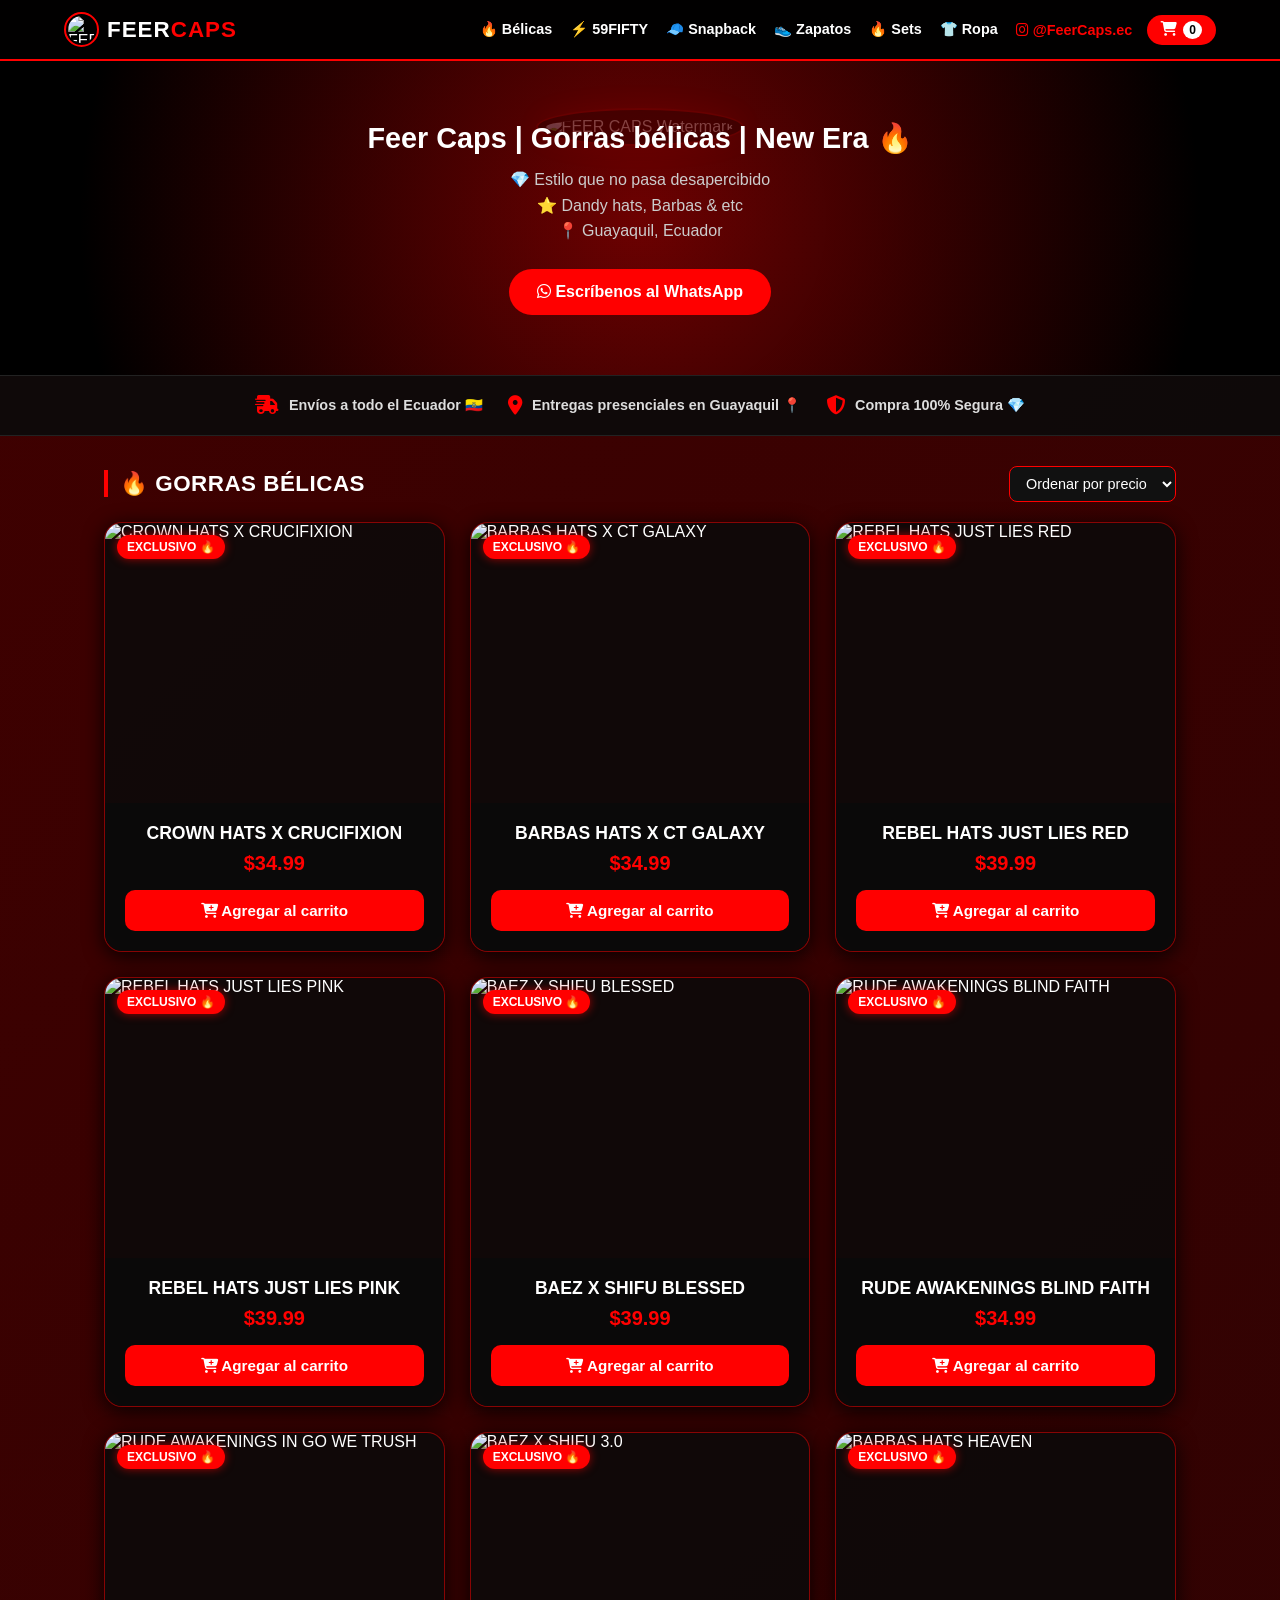
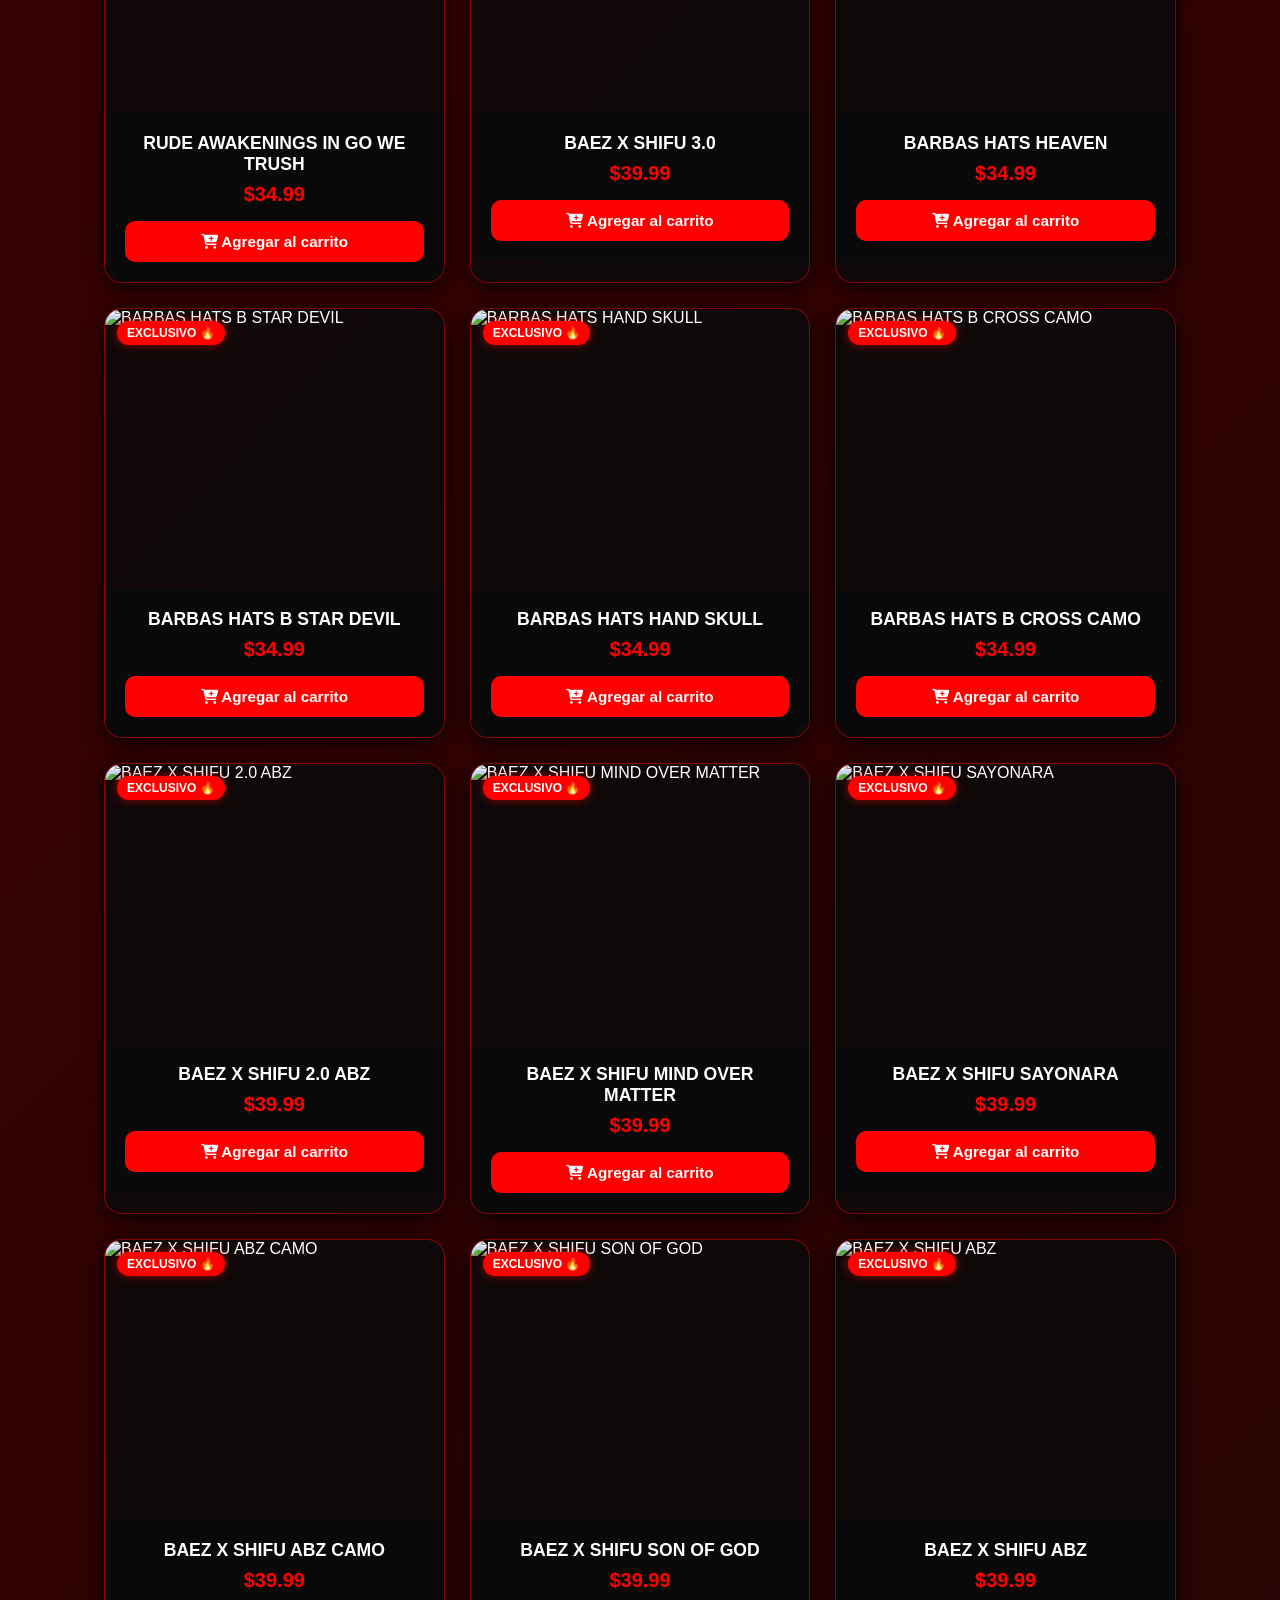
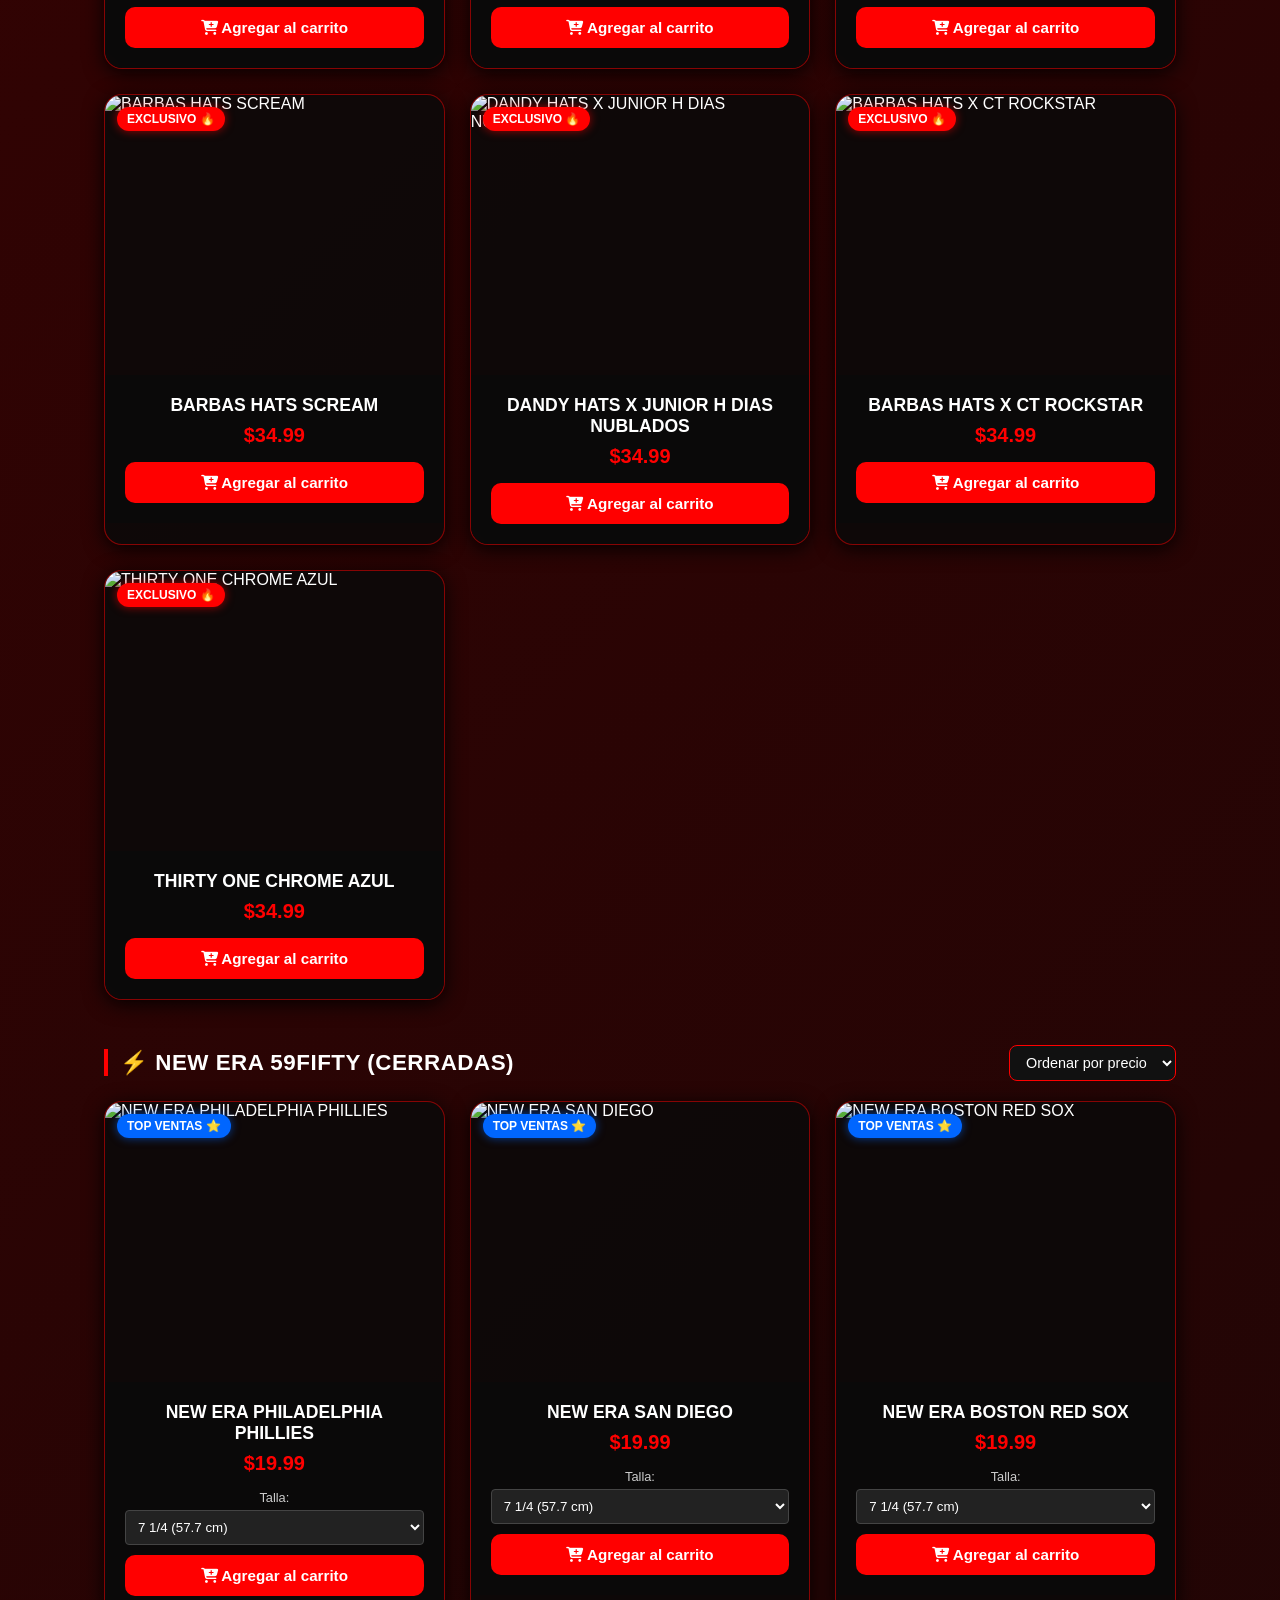
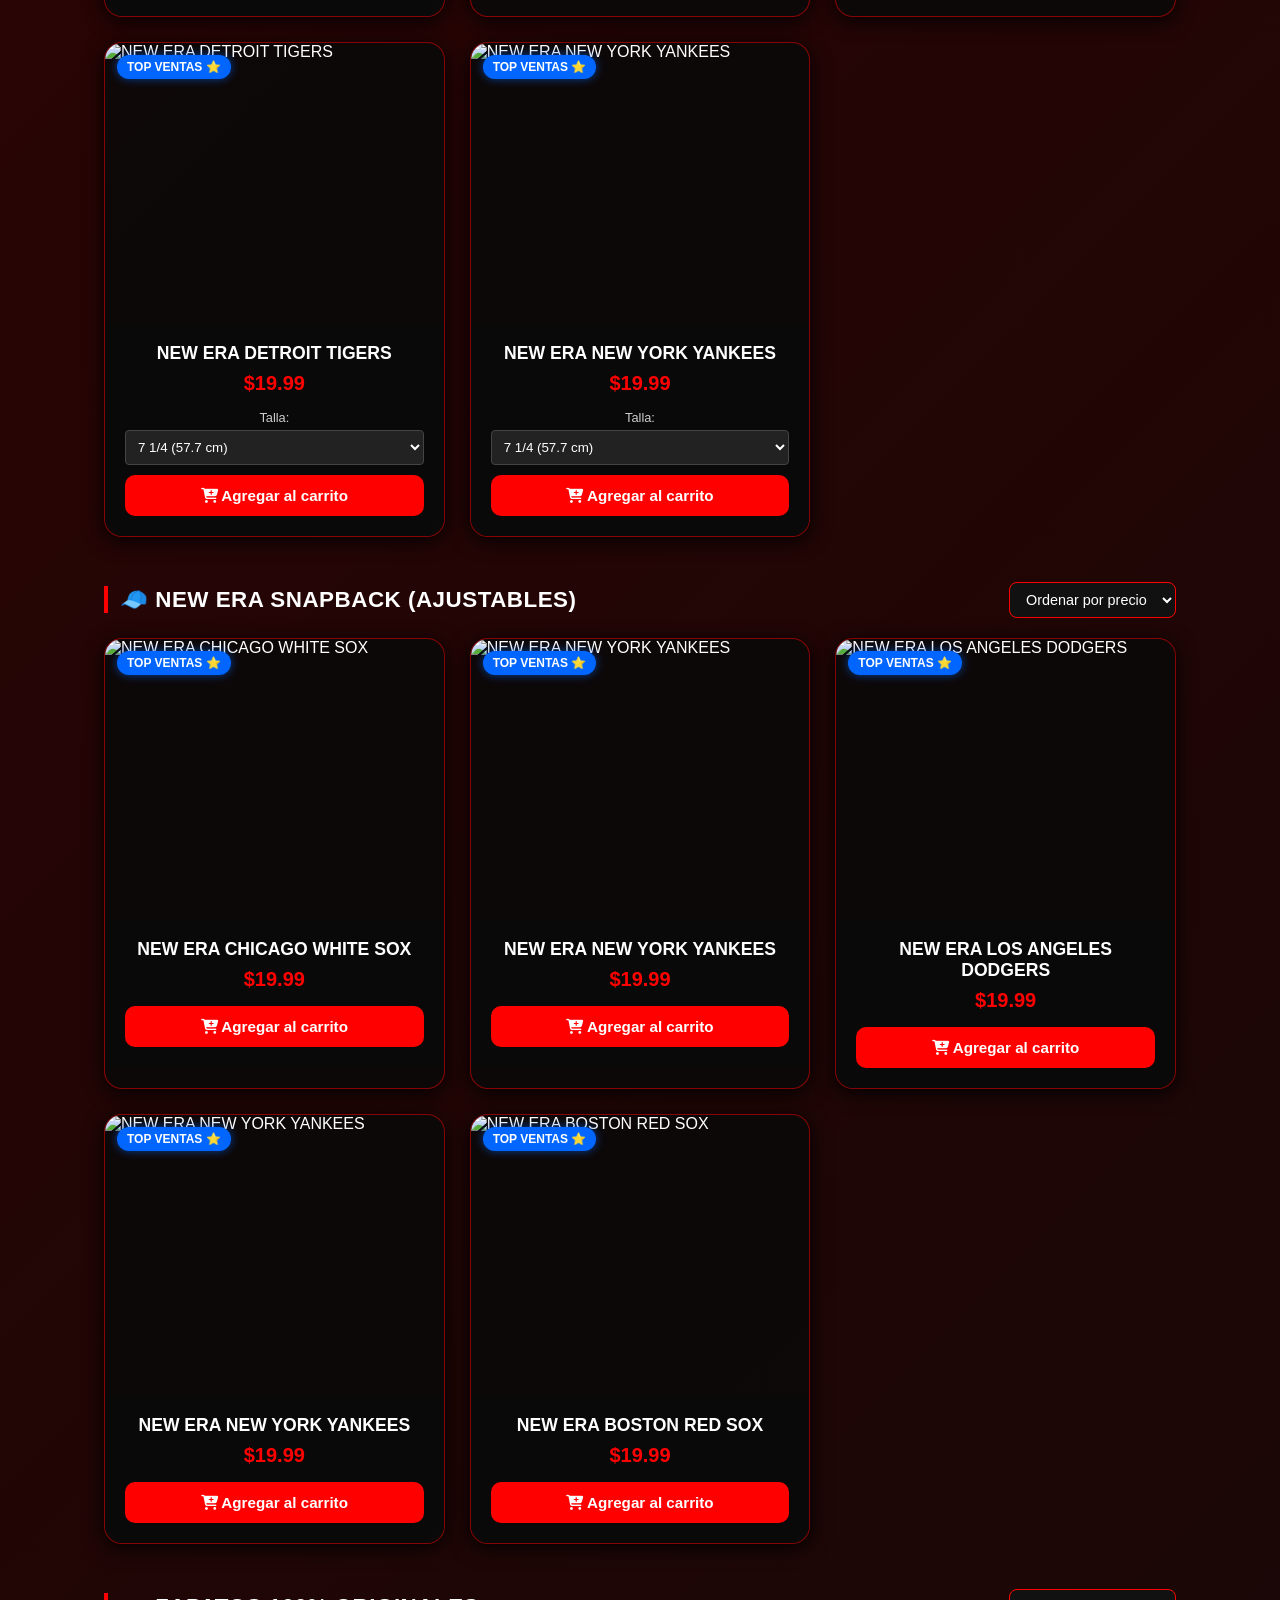
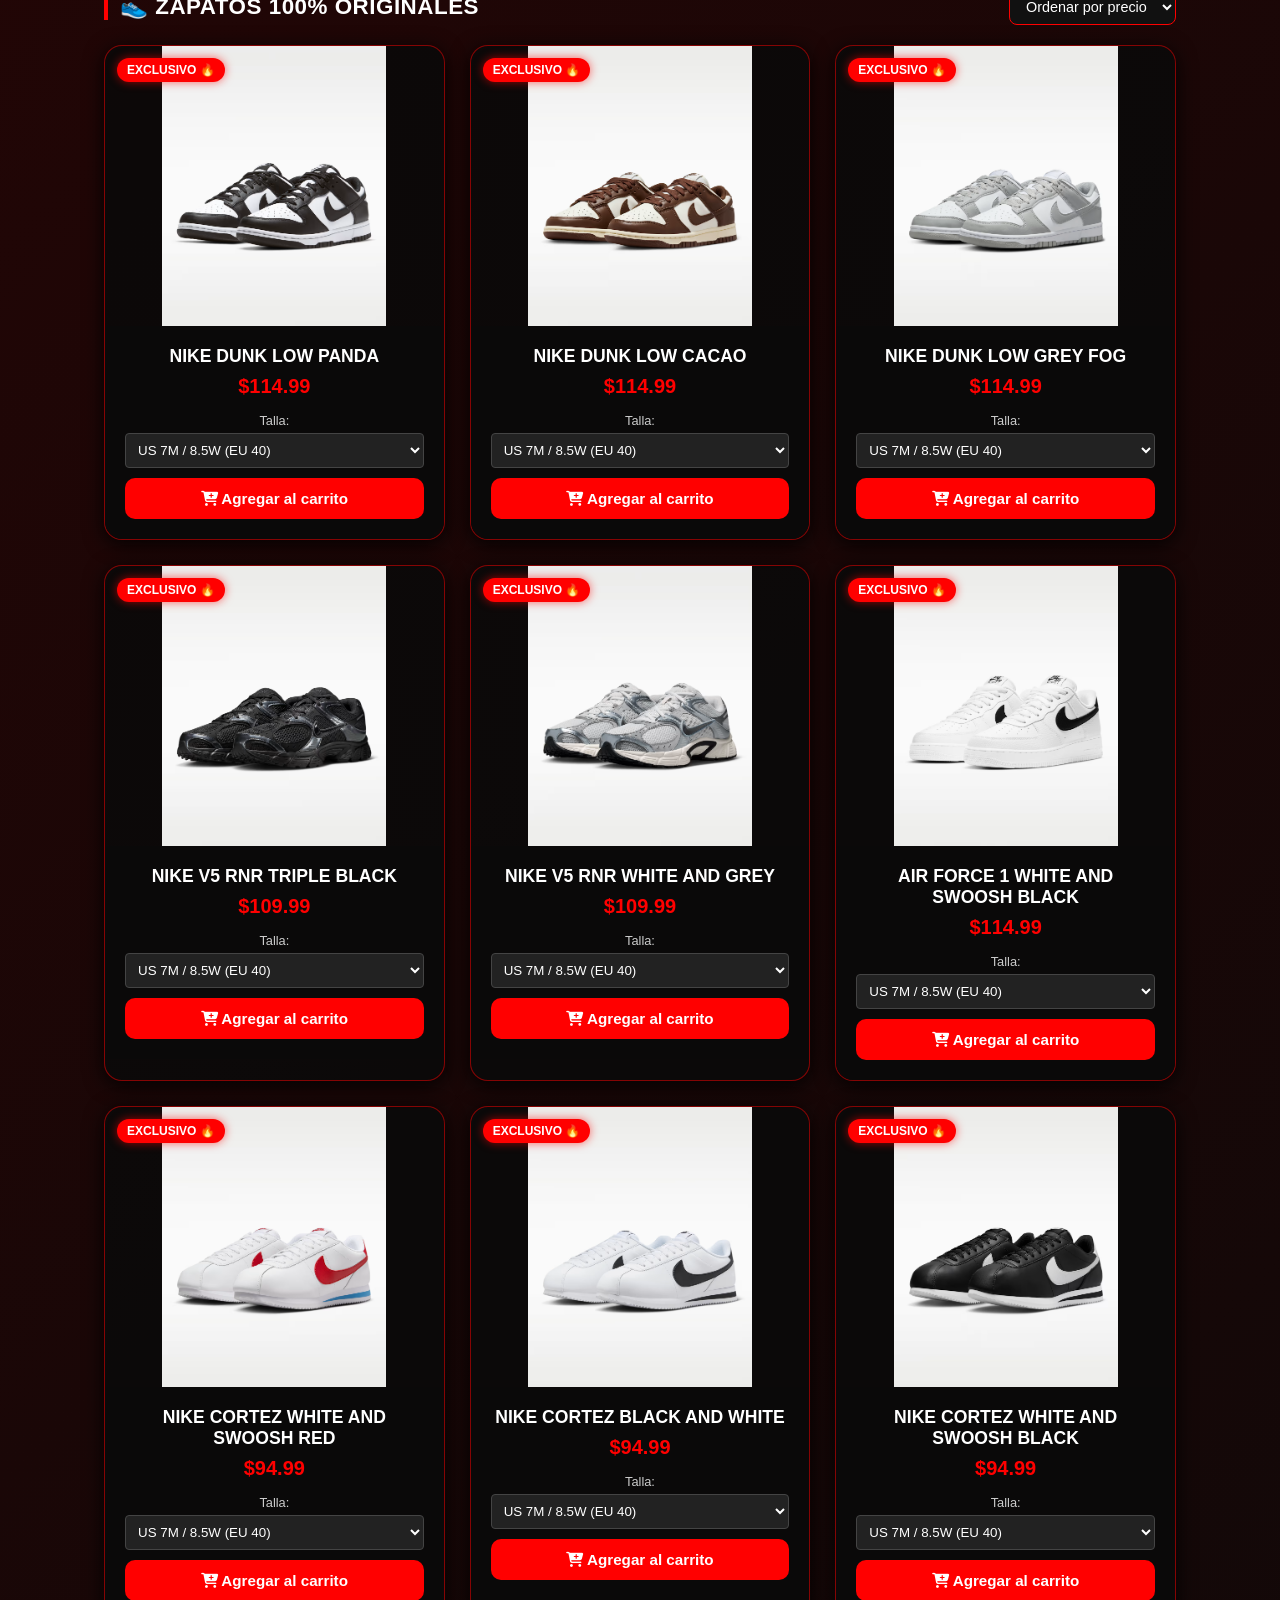
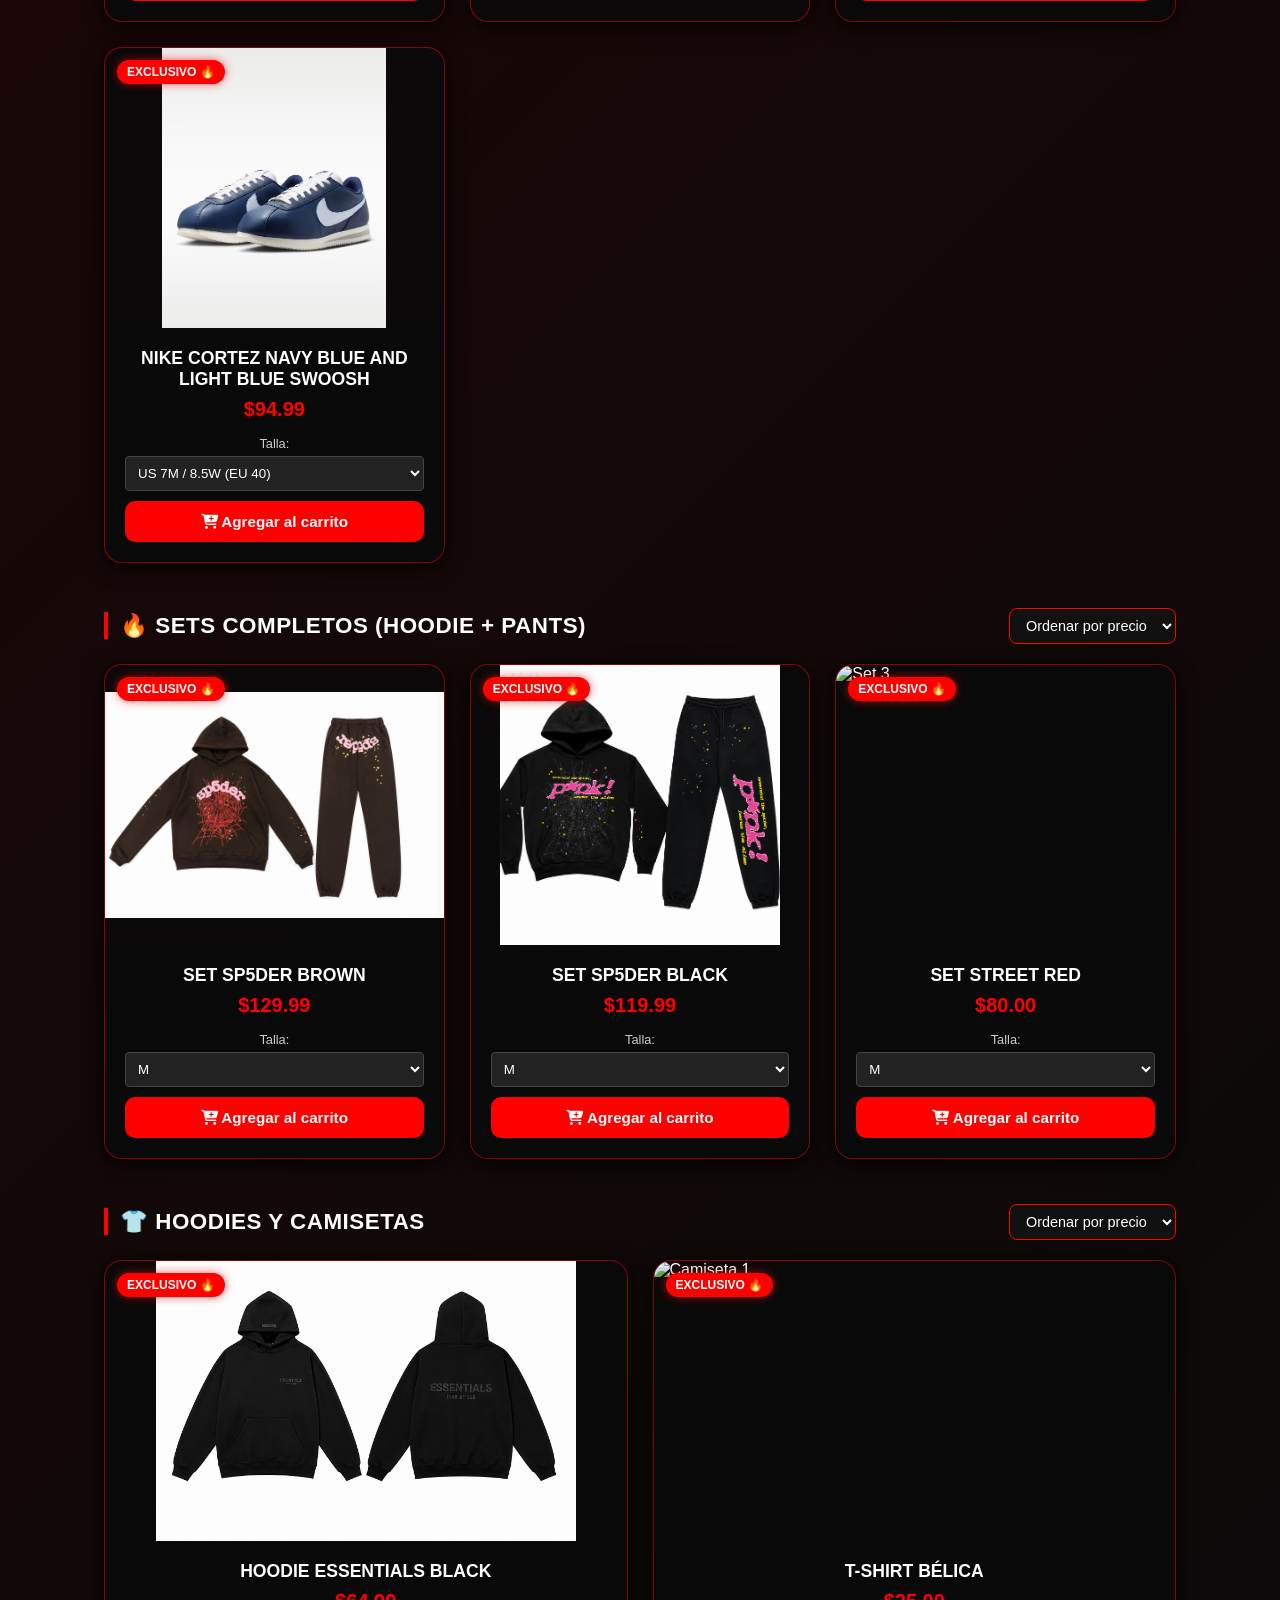
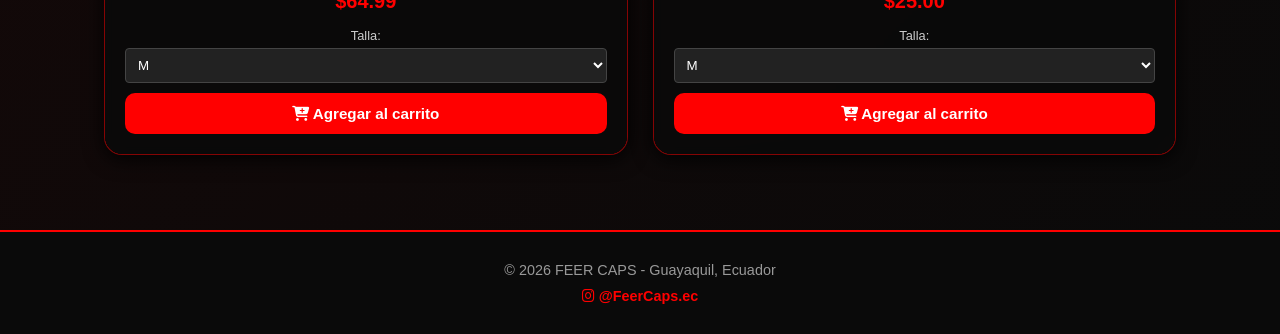
==== commit b7d07ec4: "Add files via upload" ====
--- a/index.html
+++ b/index.html
@@ -840,6 +840,161 @@
 </div>
 </div>
 
+<div class="card-producto fade-up">
+<div class="img-container">
+<span class="product-tag">EXCLUSIVO 🔥</span>
+<img src="img/zapato6.jpg" alt="Zapato 6" onclick="abrirZoom(this)">
+</div>
+<div class="info-producto">
+<h3>AIR FORCE 1 WHITE AND SWOOSH BLACK</h3>
+<p class="precio">$114.99</p>
+<div class="selector-talla-container" style="margin: 10px 0;">
+<label style="font-size: 0.8rem; color: #ccc; display: block; margin-bottom: 5px;">Talla:</label>
+<select class="input-talla" style="width: 100%; padding: 8px; background: #222; color: white; border: 1px solid #444; border-radius: 4px;">
+<option value="US 4M / 5.5W (EU 36)">US 4M / 5.5W (EU 36)</option>
+<option value="US 4.5M / 6W (EU 36.5)">US 4.5M / 6W (EU 36.5)</option>
+<option value="US 5M / 6.5W (EU 37.5)">US 5M / 6.5W (EU 37.5)</option>
+<option value="US 5.5M / 7W (EU 38)">US 5.5M / 7W (EU 38)</option>
+<option value="US 6M / 7.5W (EU 38.5)">US 6M / 7.5W (EU 38.5)</option>
+<option value="US 6.5M / 8W (EU 39)">US 6.5M / 8W (EU 39)</option>
+<option value="US 7M / 8.5W (EU 40)" selected>US 7M / 8.5W (EU 40)</option>
+<option value="US 7.5M / 9W (EU 40.5)">US 7.5M / 9W (EU 40.5)</option>
+<option value="US 8M / 9.5W (EU 41)">US 8M / 9.5W (EU 41)</option>
+<option value="US 8.5M / 10W (EU 42)">US 8.5M / 10W (EU 42)</option>
+<option value="US 9M / 10.5W (EU 42.5)">US 8.5M / 10W (EU 42.5)</option>
+<option value="US 9.5M / 11W (EU 43)">US 9.5M / 11W (EU 43)</option>
+</select>
+</div>
+<button class="btn-add-cart" onclick="agregarAlCarrito(this)">
+<i class="fa-solid fa-cart-plus"></i> Agregar al carrito
+</button>
+</div>
+</div>
+
+<div class="card-producto fade-up">
+<div class="img-container">
+<span class="product-tag">EXCLUSIVO 🔥</span>
+<img src="img/zapato7.jpg" alt="Zapato 7" onclick="abrirZoom(this)">
+</div>
+<div class="info-producto">
+<h3>NIKE CORTEZ WHITE AND SWOOSH RED</h3>
+<p class="precio">$94.99</p>
+<div class="selector-talla-container" style="margin: 10px 0;">
+<label style="font-size: 0.8rem; color: #ccc; display: block; margin-bottom: 5px;">Talla:</label>
+<select class="input-talla" style="width: 100%; padding: 8px; background: #222; color: white; border: 1px solid #444; border-radius: 4px;">
+<option value="US 4M / 5.5W (EU 36)">US 4M / 5.5W (EU 36)</option>
+<option value="US 4.5M / 6W (EU 36.5)">US 4.5M / 6W (EU 36.5)</option>
+<option value="US 5M / 6.5W (EU 37.5)">US 5M / 6.5W (EU 37.5)</option>
+<option value="US 5.5M / 7W (EU 38)">US 5.5M / 7W (EU 38)</option>
+<option value="US 6M / 7.5W (EU 38.5)">US 6M / 7.5W (EU 38.5)</option>
+<option value="US 6.5M / 8W (EU 39)">US 6.5M / 8W (EU 39)</option>
+<option value="US 7M / 8.5W (EU 40)" selected>US 7M / 8.5W (EU 40)</option>
+<option value="US 7.5M / 9W (EU 40.5)">US 7.5M / 9W (EU 40.5)</option>
+<option value="US 8M / 9.5W (EU 41)">US 8M / 9.5W (EU 41)</option>
+<option value="US 8.5M / 10W (EU 42)">US 8.5M / 10W (EU 42)</option>
+<option value="US 9M / 10.5W (EU 42.5)">US 8.5M / 10W (EU 42.5)</option>
+<option value="US 9.5M / 11W (EU 43)">US 9.5M / 11W (EU 43)</option>
+</select>
+</div>
+<button class="btn-add-cart" onclick="agregarAlCarrito(this)">
+<i class="fa-solid fa-cart-plus"></i> Agregar al carrito
+</button>
+</div>
+</div>
+
+<div class="card-producto fade-up">
+<div class="img-container">
+<span class="product-tag">EXCLUSIVO 🔥</span>
+<img src="img/zapato8.jpg" alt="Zapato 8" onclick="abrirZoom(this)">
+</div>
+<div class="info-producto">
+<h3>NIKE CORTEZ BLACK AND WHITE</h3>
+<p class="precio">$94.99</p>
+<div class="selector-talla-container" style="margin: 10px 0;">
+<label style="font-size: 0.8rem; color: #ccc; display: block; margin-bottom: 5px;">Talla:</label>
+<select class="input-talla" style="width: 100%; padding: 8px; background: #222; color: white; border: 1px solid #444; border-radius: 4px;">
+<option value="US 4M / 5.5W (EU 36)">US 4M / 5.5W (EU 36)</option>
+<option value="US 4.5M / 6W (EU 36.5)">US 4.5M / 6W (EU 36.5)</option>
+<option value="US 5M / 6.5W (EU 37.5)">US 5M / 6.5W (EU 37.5)</option>
+<option value="US 5.5M / 7W (EU 38)">US 5.5M / 7W (EU 38)</option>
+<option value="US 6M / 7.5W (EU 38.5)">US 6M / 7.5W (EU 38.5)</option>
+<option value="US 6.5M / 8W (EU 39)">US 6.5M / 8W (EU 39)</option>
+<option value="US 7M / 8.5W (EU 40)" selected>US 7M / 8.5W (EU 40)</option>
+<option value="US 7.5M / 9W (EU 40.5)">US 7.5M / 9W (EU 40.5)</option>
+<option value="US 8M / 9.5W (EU 41)">US 8M / 9.5W (EU 41)</option>
+<option value="US 8.5M / 10W (EU 42)">US 8.5M / 10W (EU 42)</option>
+<option value="US 9M / 10.5W (EU 42.5)">US 8.5M / 10W (EU 42.5)</option>
+<option value="US 9.5M / 11W (EU 43)">US 9.5M / 11W (EU 43)</option>
+</select>
+</div>
+<button class="btn-add-cart" onclick="agregarAlCarrito(this)">
+<i class="fa-solid fa-cart-plus"></i> Agregar al carrito
+</button>
+</div>
+</div>
+
+<div class="card-producto fade-up">
+<div class="img-container">
+<span class="product-tag">EXCLUSIVO 🔥</span>
+<img src="img/zapato9.jpg" alt="Zapato 9" onclick="abrirZoom(this)">
+</div>
+<div class="info-producto">
+<h3>NIKE CORTEZ WHITE AND SWOOSH BLACK</h3>
+<p class="precio">$94.99</p>
+<div class="selector-talla-container" style="margin: 10px 0;">
+<label style="font-size: 0.8rem; color: #ccc; display: block; margin-bottom: 5px;">Talla:</label>
+<select class="input-talla" style="width: 100%; padding: 8px; background: #222; color: white; border: 1px solid #444; border-radius: 4px;">
+<option value="US 4M / 5.5W (EU 36)">US 4M / 5.5W (EU 36)</option>
+<option value="US 4.5M / 6W (EU 36.5)">US 4.5M / 6W (EU 36.5)</option>
+<option value="US 5M / 6.5W (EU 37.5)">US 5M / 6.5W (EU 37.5)</option>
+<option value="US 5.5M / 7W (EU 38)">US 5.5M / 7W (EU 38)</option>
+<option value="US 6M / 7.5W (EU 38.5)">US 6M / 7.5W (EU 38.5)</option>
+<option value="US 6.5M / 8W (EU 39)">US 6.5M / 8W (EU 39)</option>
+<option value="US 7M / 8.5W (EU 40)" selected>US 7M / 8.5W (EU 40)</option>
+<option value="US 7.5M / 9W (EU 40.5)">US 7.5M / 9W (EU 40.5)</option>
+<option value="US 8M / 9.5W (EU 41)">US 8M / 9.5W (EU 41)</option>
+<option value="US 8.5M / 10W (EU 42)">US 8.5M / 10W (EU 42)</option>
+<option value="US 9M / 10.5W (EU 42.5)">US 8.5M / 10W (EU 42.5)</option>
+<option value="US 9.5M / 11W (EU 43)">US 9.5M / 11W (EU 43)</option>
+</select>
+</div>
+<button class="btn-add-cart" onclick="agregarAlCarrito(this)">
+<i class="fa-solid fa-cart-plus"></i> Agregar al carrito
+</button>
+</div>
+</div>
+
+<div class="card-producto fade-up">
+<div class="img-container">
+<span class="product-tag">EXCLUSIVO 🔥</span>
+<img src="img/zapato10.jpg" alt="Zapato 10" onclick="abrirZoom(this)">
+</div>
+<div class="info-producto">
+<h3>NIKE CORTEZ NAVY BLUE AND LIGHT BLUE SWOOSH</h3>
+<p class="precio">$94.99</p>
+<div class="selector-talla-container" style="margin: 10px 0;">
+<label style="font-size: 0.8rem; color: #ccc; display: block; margin-bottom: 5px;">Talla:</label>
+<select class="input-talla" style="width: 100%; padding: 8px; background: #222; color: white; border: 1px solid #444; border-radius: 4px;">
+<option value="US 4M / 5.5W (EU 36)">US 4M / 5.5W (EU 36)</option>
+<option value="US 4.5M / 6W (EU 36.5)">US 4.5M / 6W (EU 36.5)</option>
+<option value="US 5M / 6.5W (EU 37.5)">US 5M / 6.5W (EU 37.5)</option>
+<option value="US 5.5M / 7W (EU 38)">US 5.5M / 7W (EU 38)</option>
+<option value="US 6M / 7.5W (EU 38.5)">US 6M / 7.5W (EU 38.5)</option>
+<option value="US 6.5M / 8W (EU 39)">US 6.5M / 8W (EU 39)</option>
+<option value="US 7M / 8.5W (EU 40)" selected>US 7M / 8.5W (EU 40)</option>
+<option value="US 7.5M / 9W (EU 40.5)">US 7.5M / 9W (EU 40.5)</option>
+<option value="US 8M / 9.5W (EU 41)">US 8M / 9.5W (EU 41)</option>
+<option value="US 8.5M / 10W (EU 42)">US 8.5M / 10W (EU 42)</option>
+<option value="US 9M / 10.5W (EU 42.5)">US 8.5M / 10W (EU 42.5)</option>
+<option value="US 9.5M / 11W (EU 43)">US 9.5M / 11W (EU 43)</option>
+</select>
+</div>
+<button class="btn-add-cart" onclick="agregarAlCarrito(this)">
+<i class="fa-solid fa-cart-plus"></i> Agregar al carrito
+</button>
+</div>
+</div>
+
 </div>
 </section>
 
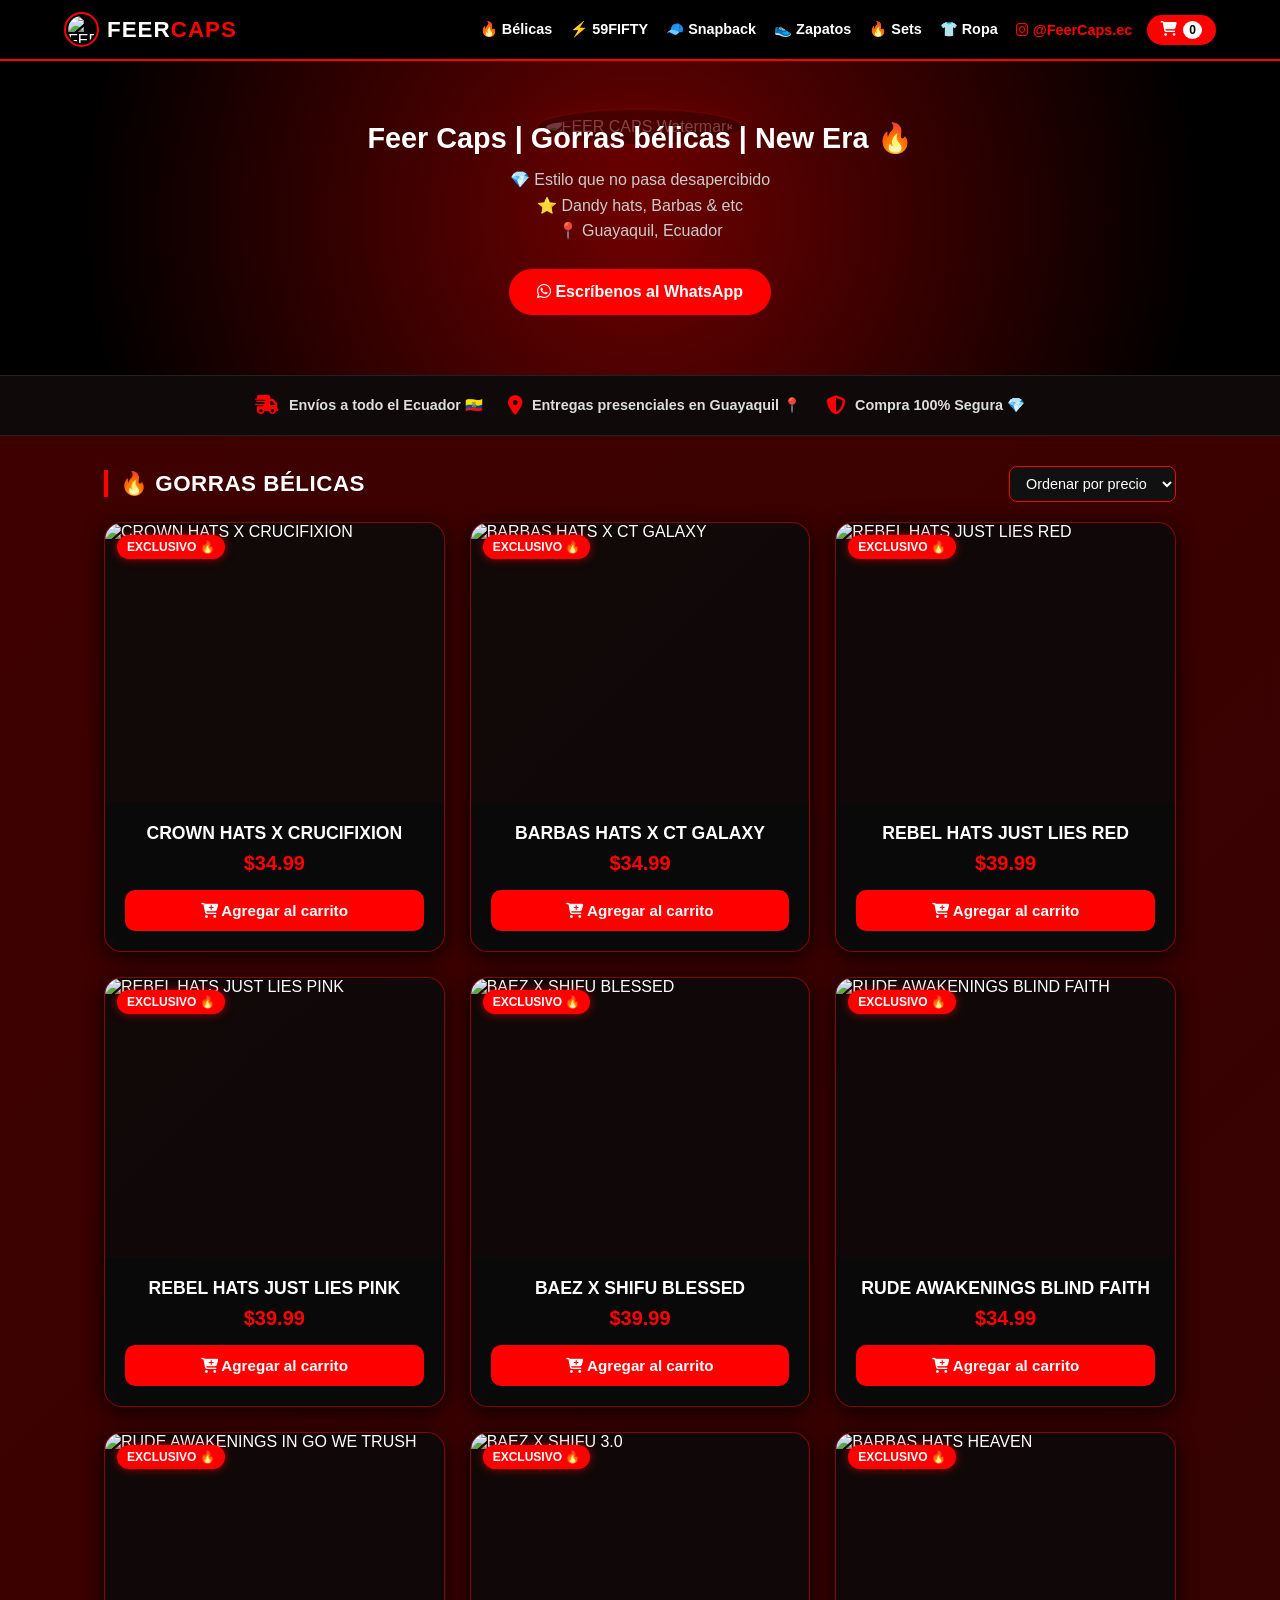
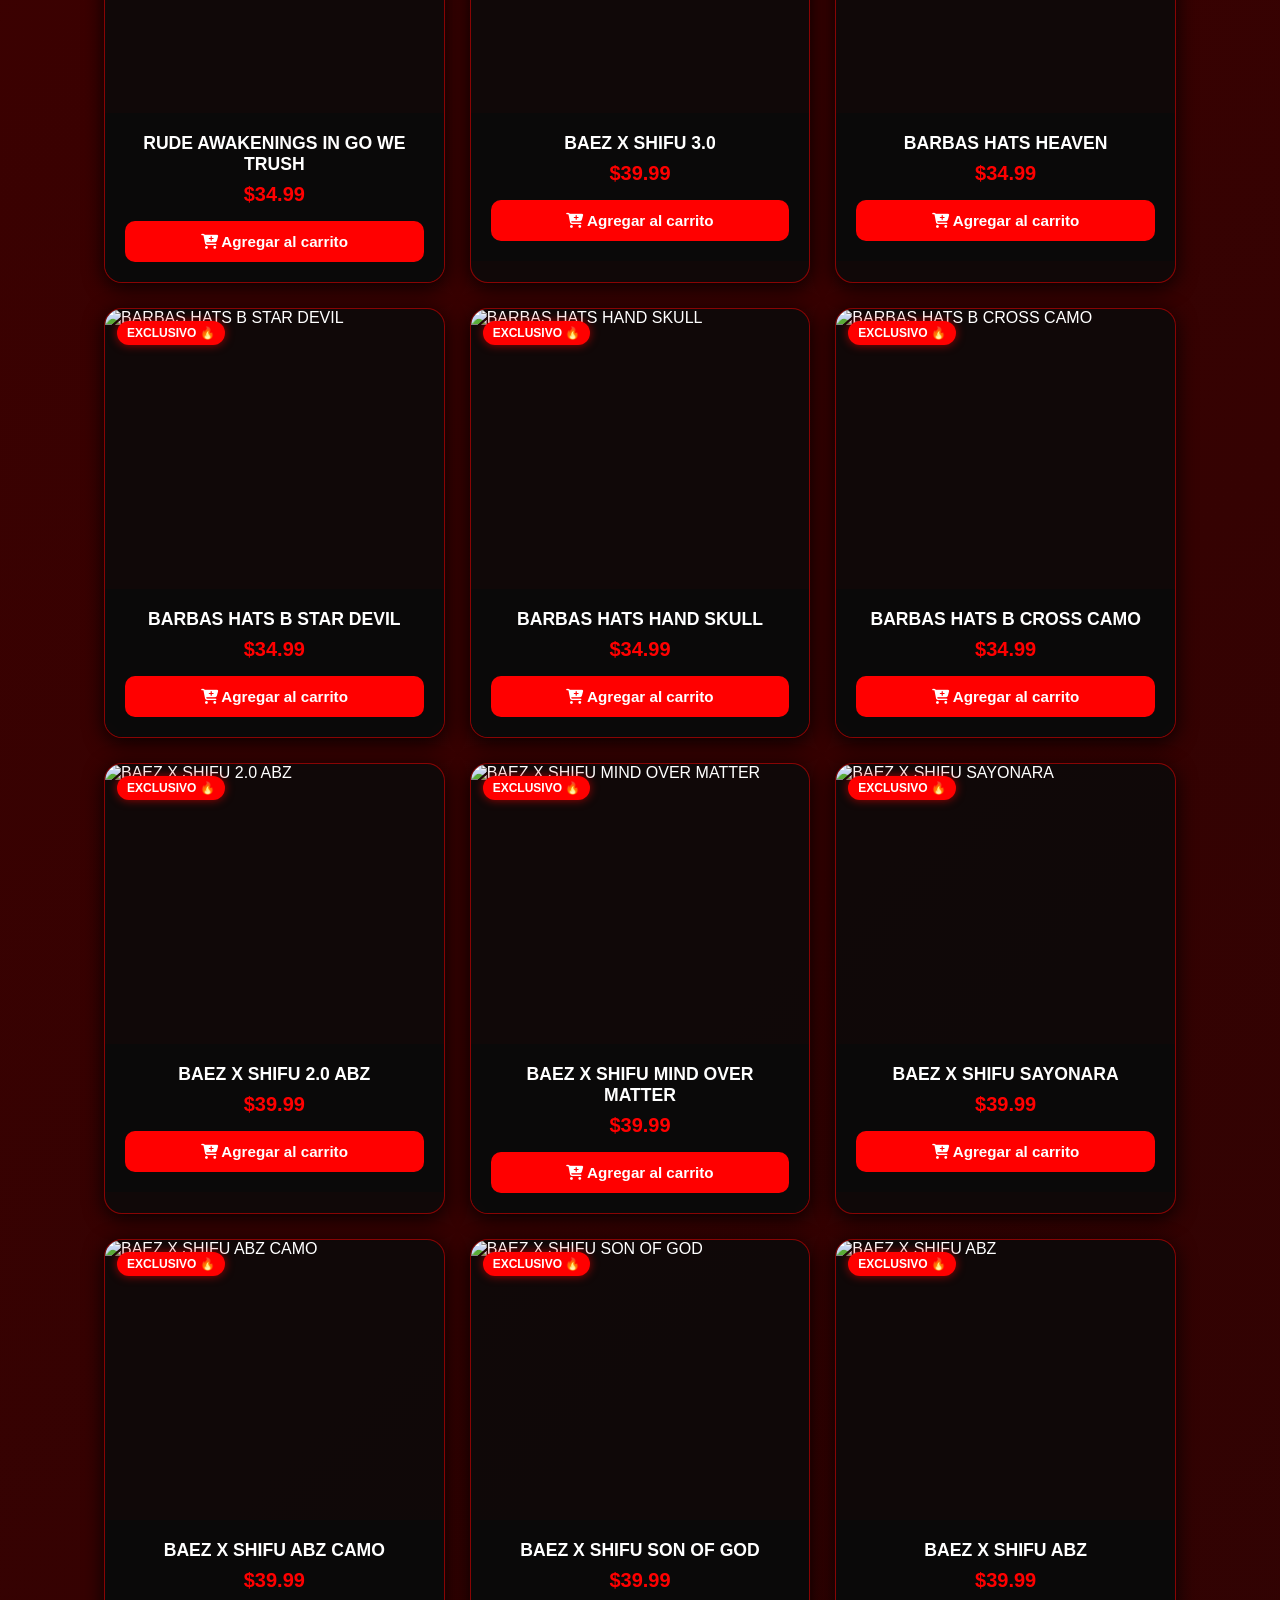
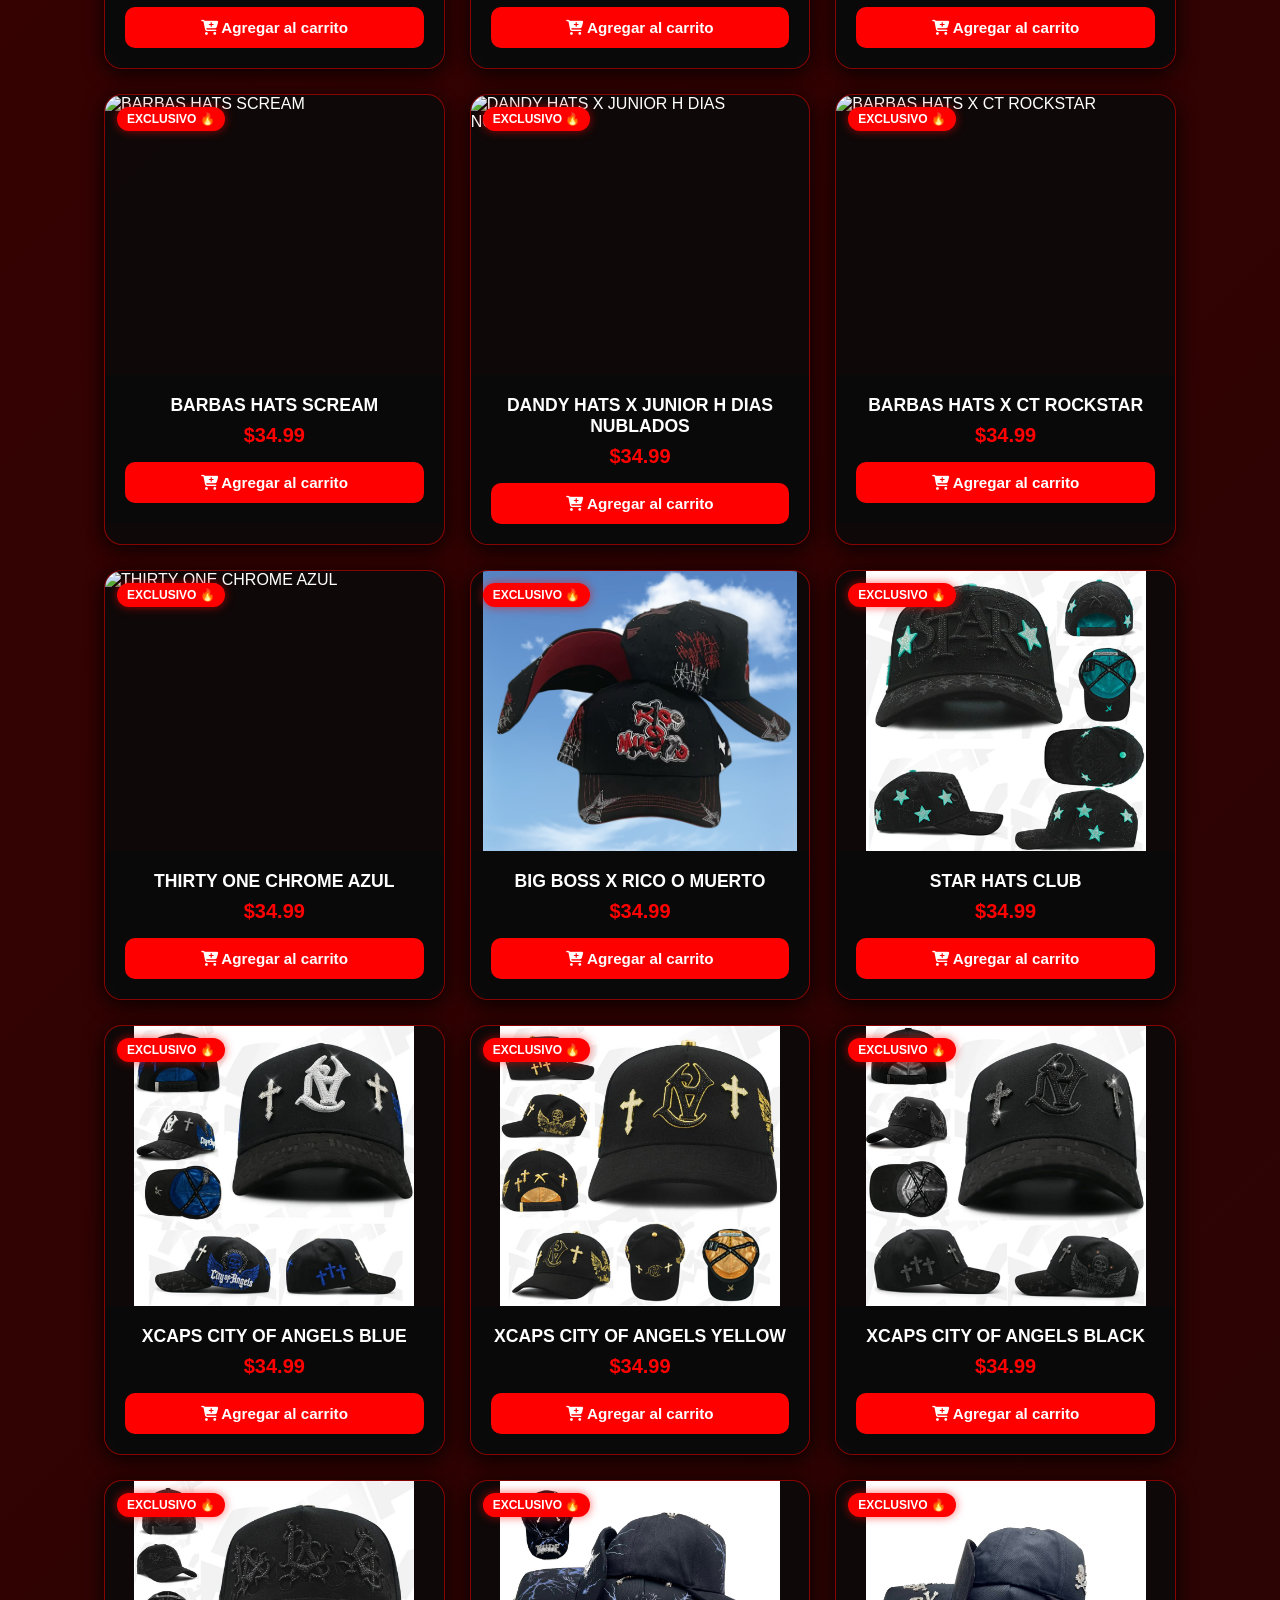
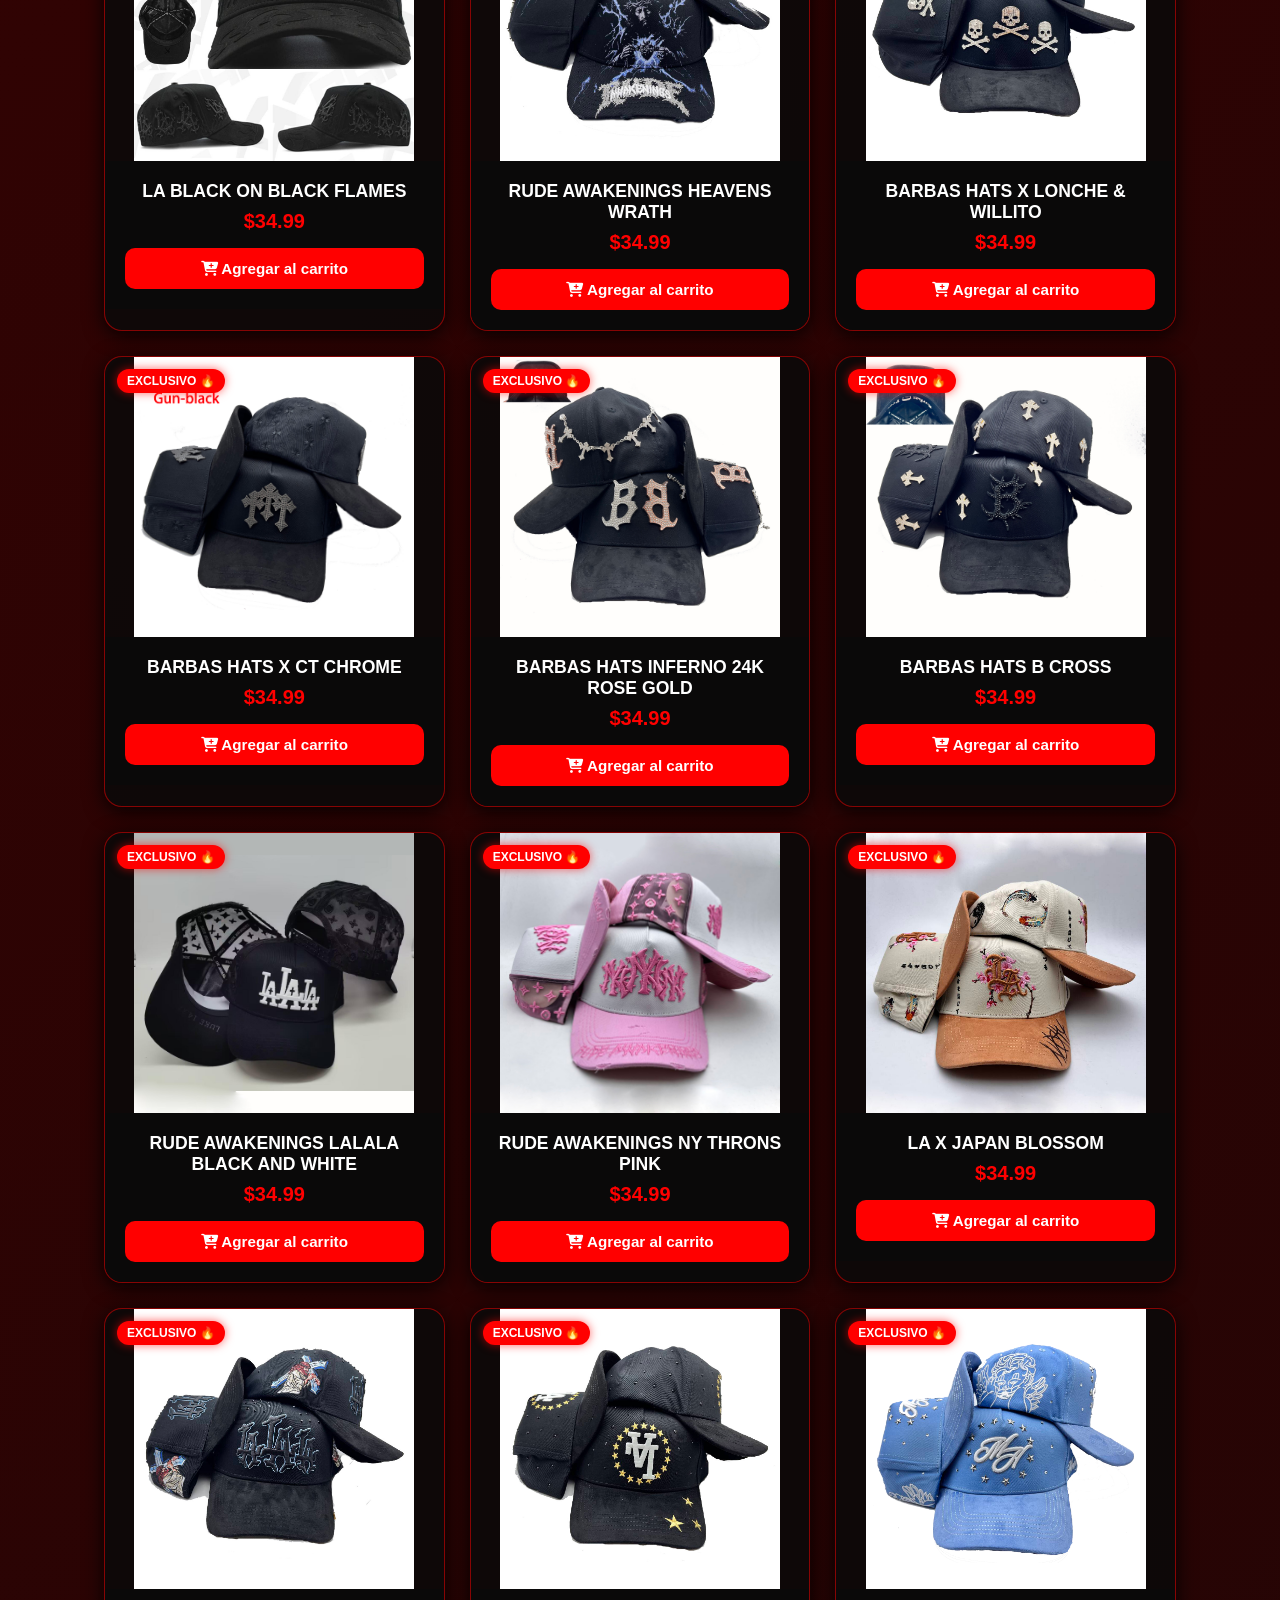
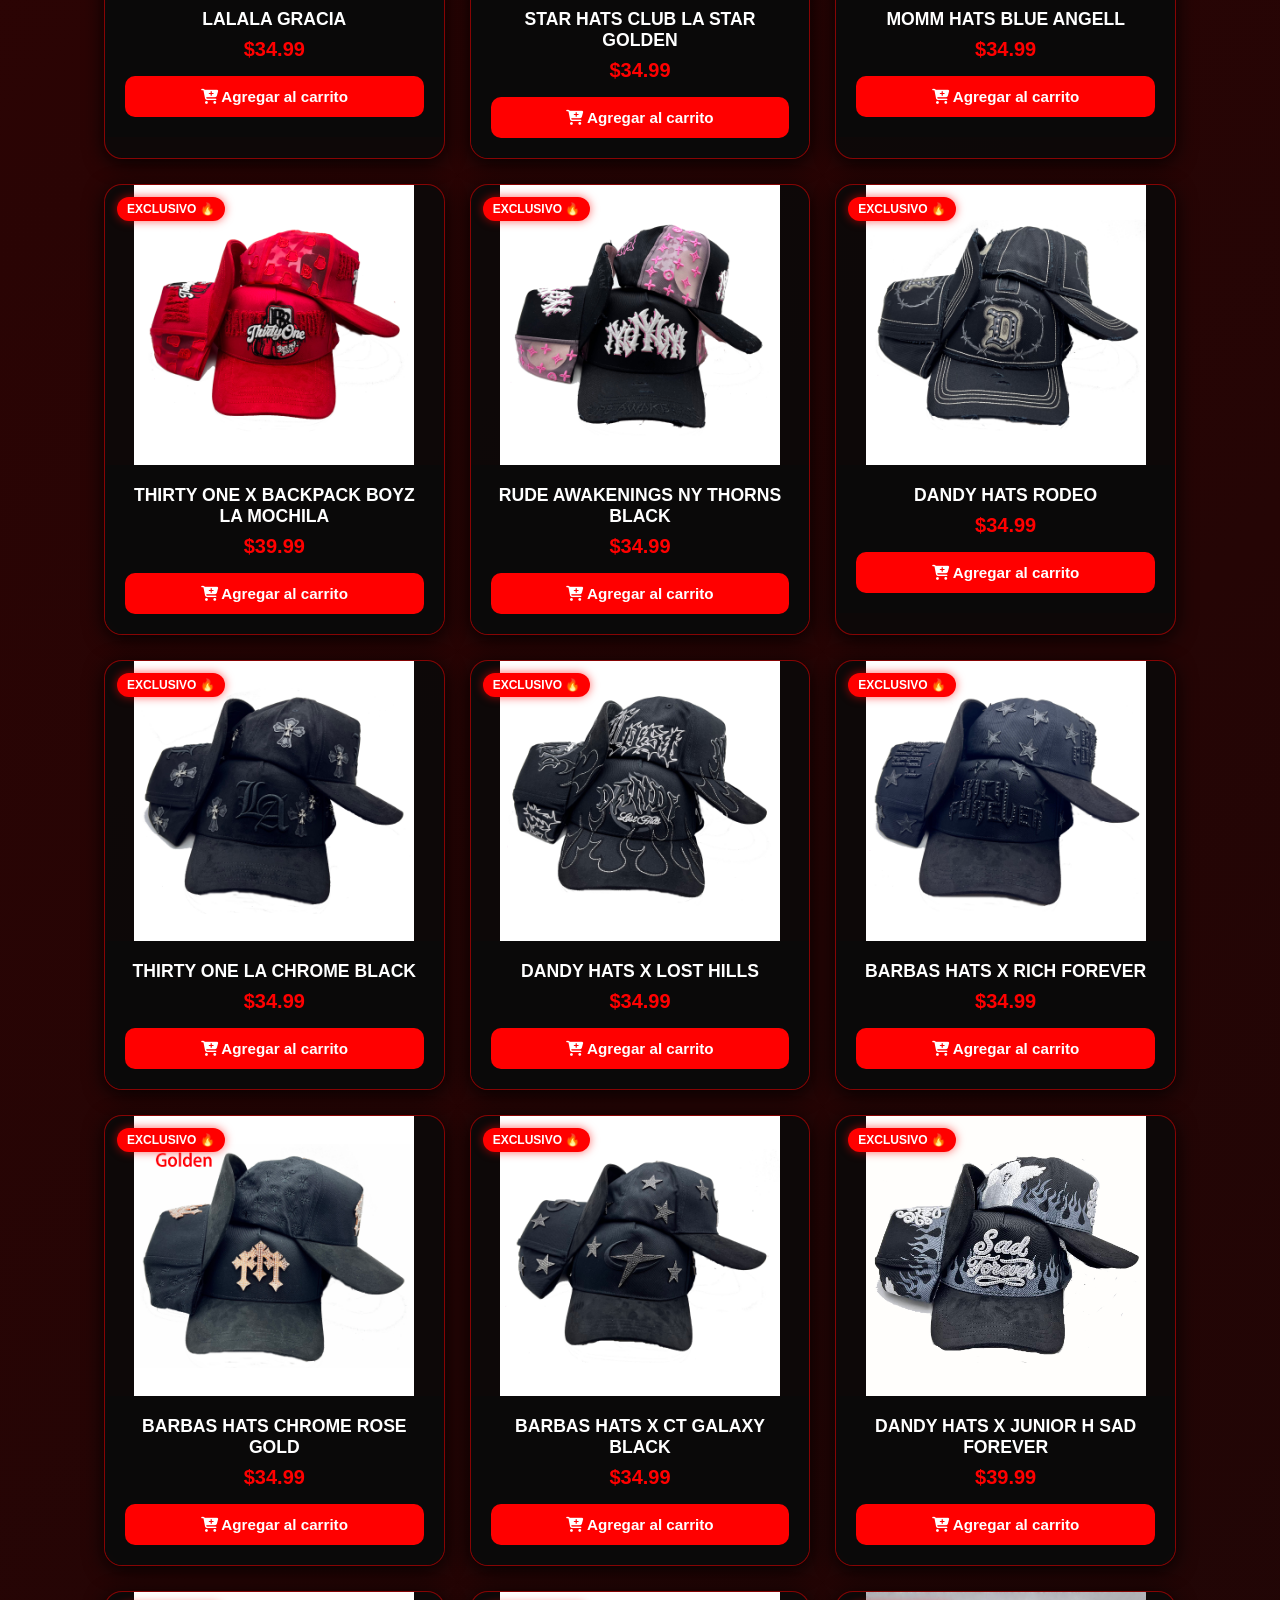
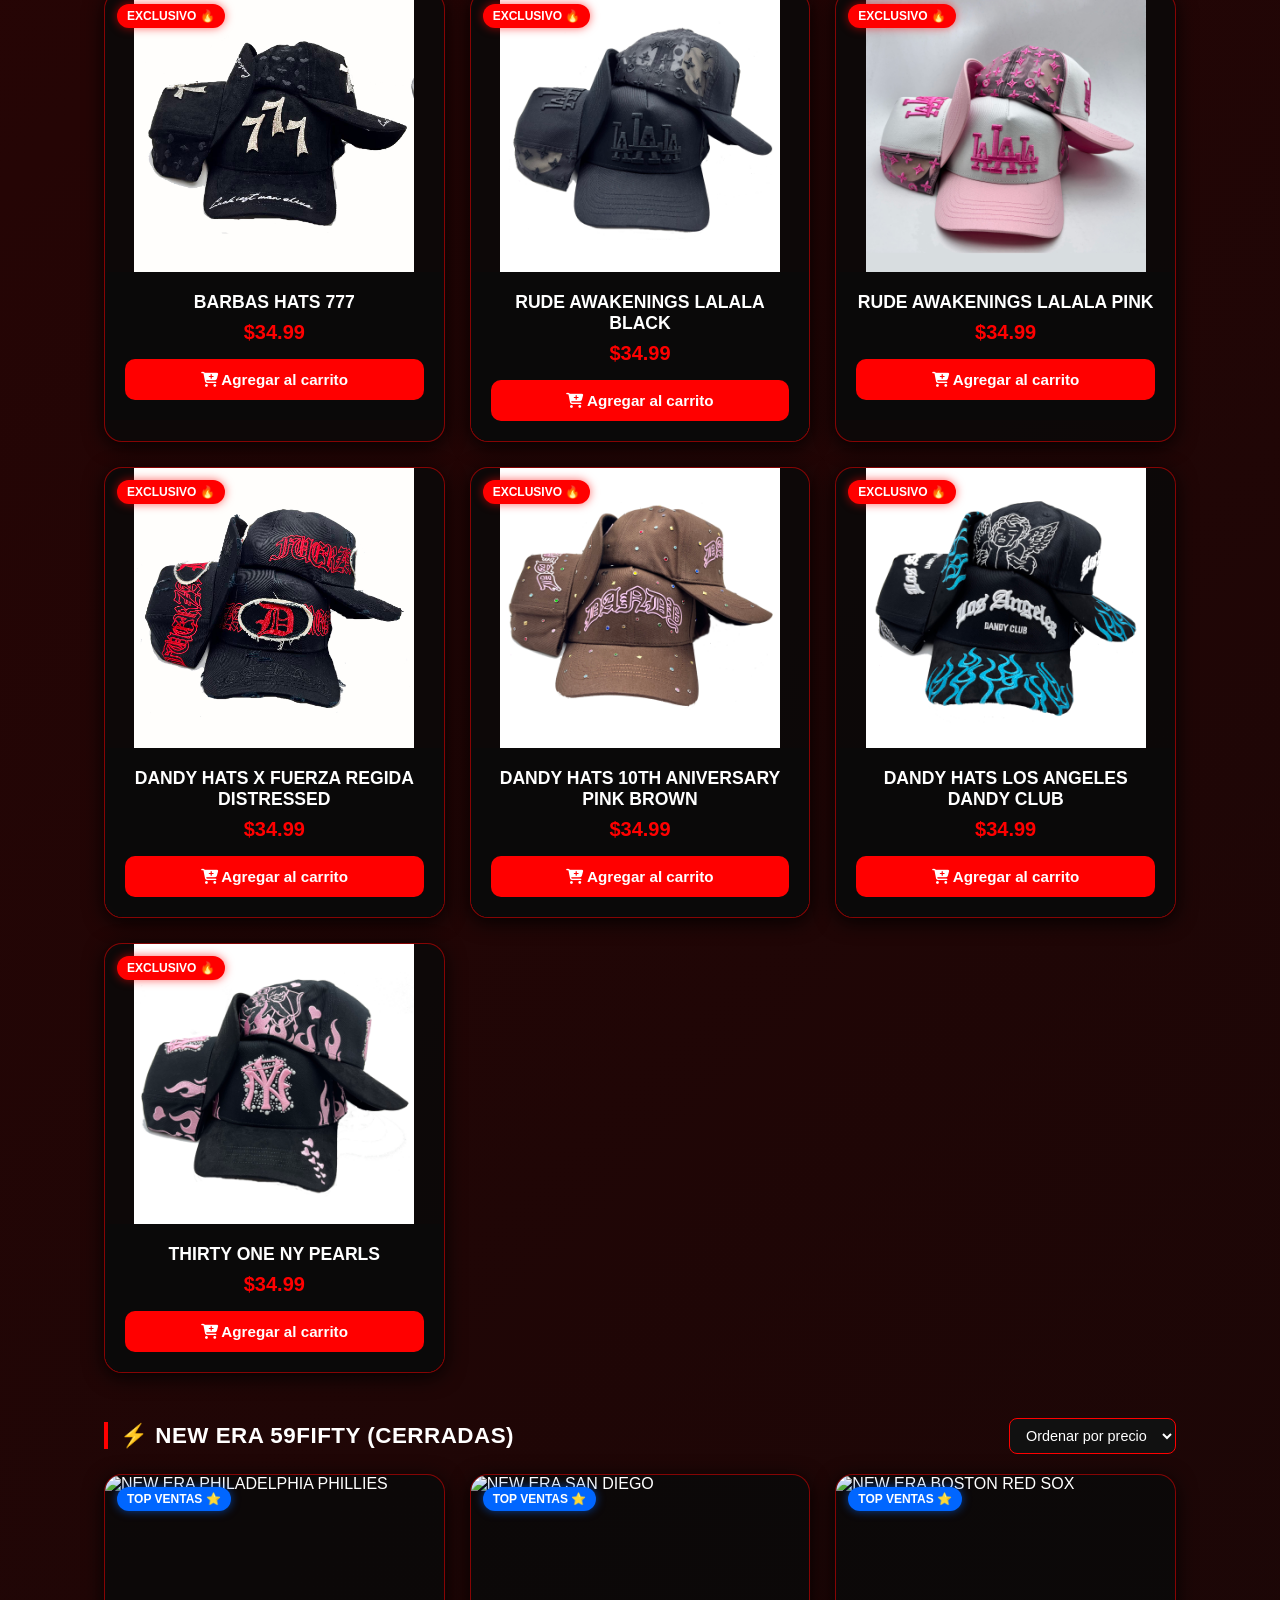
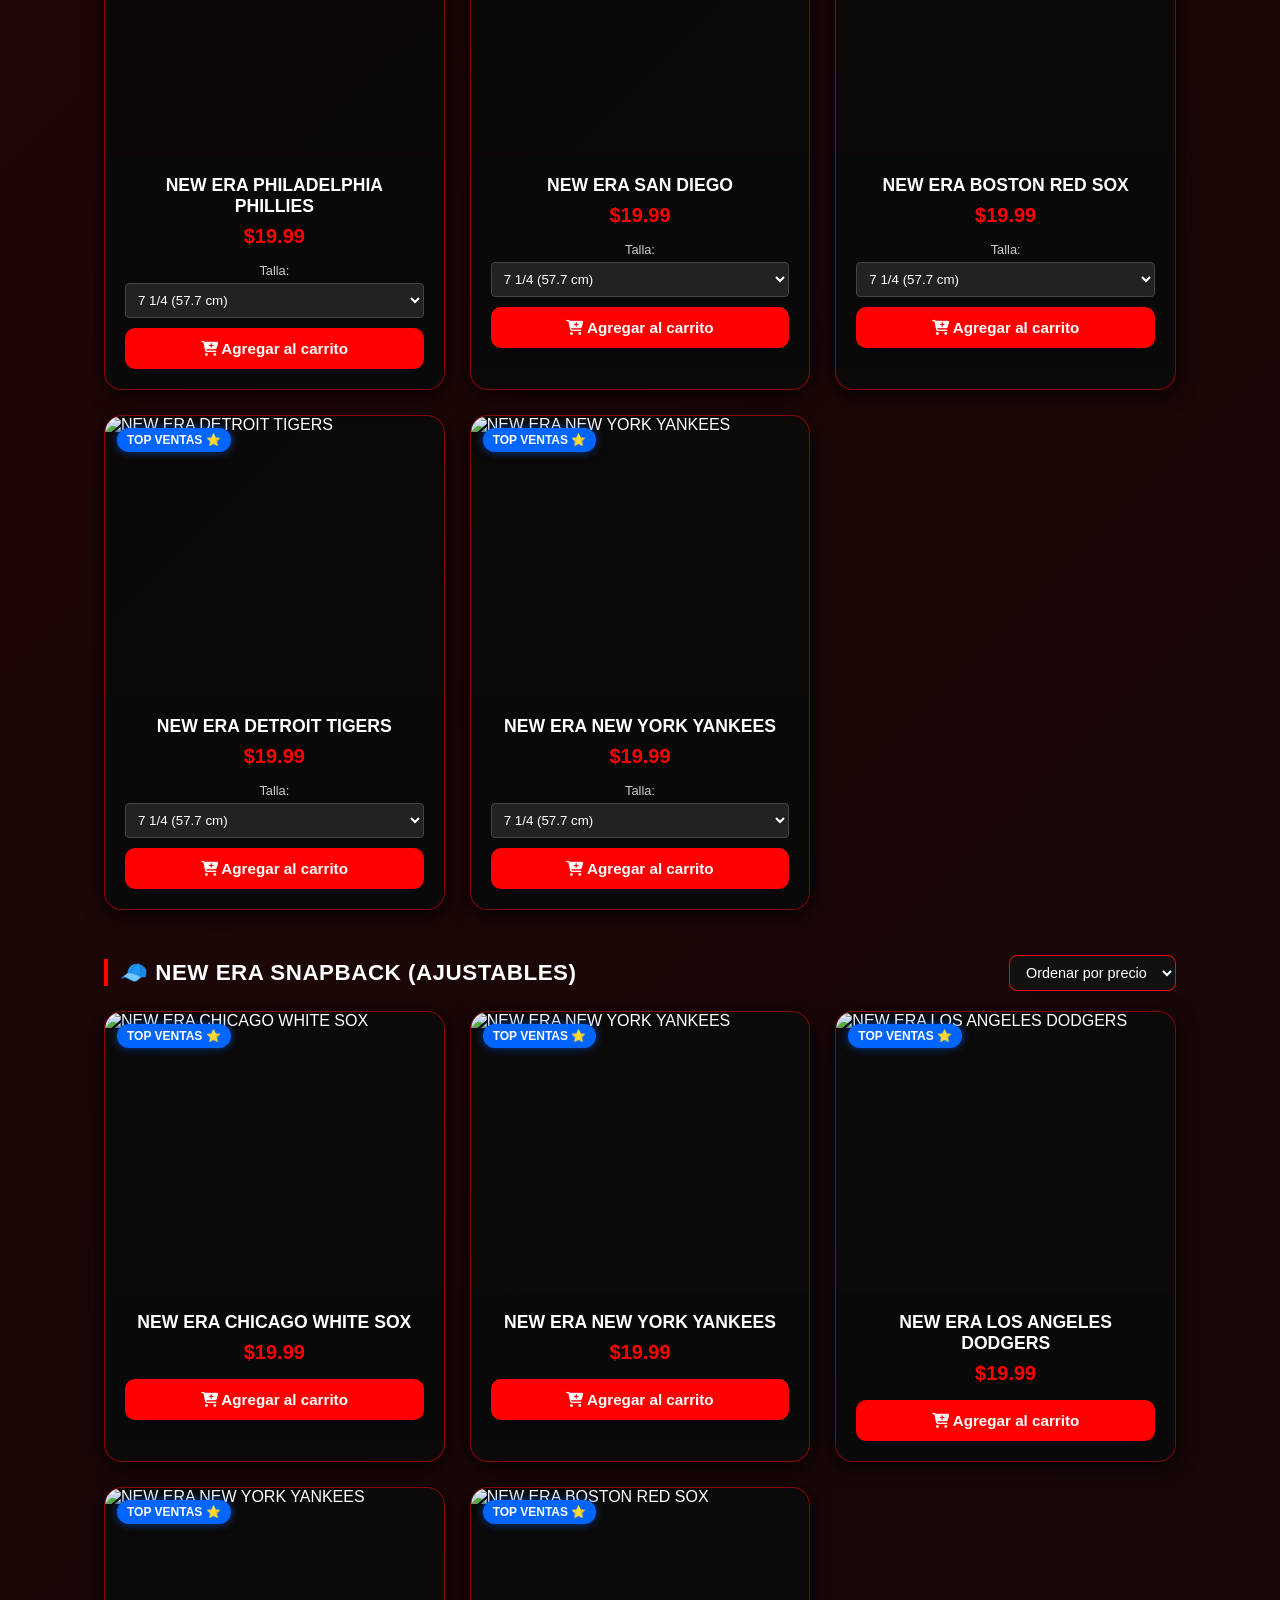
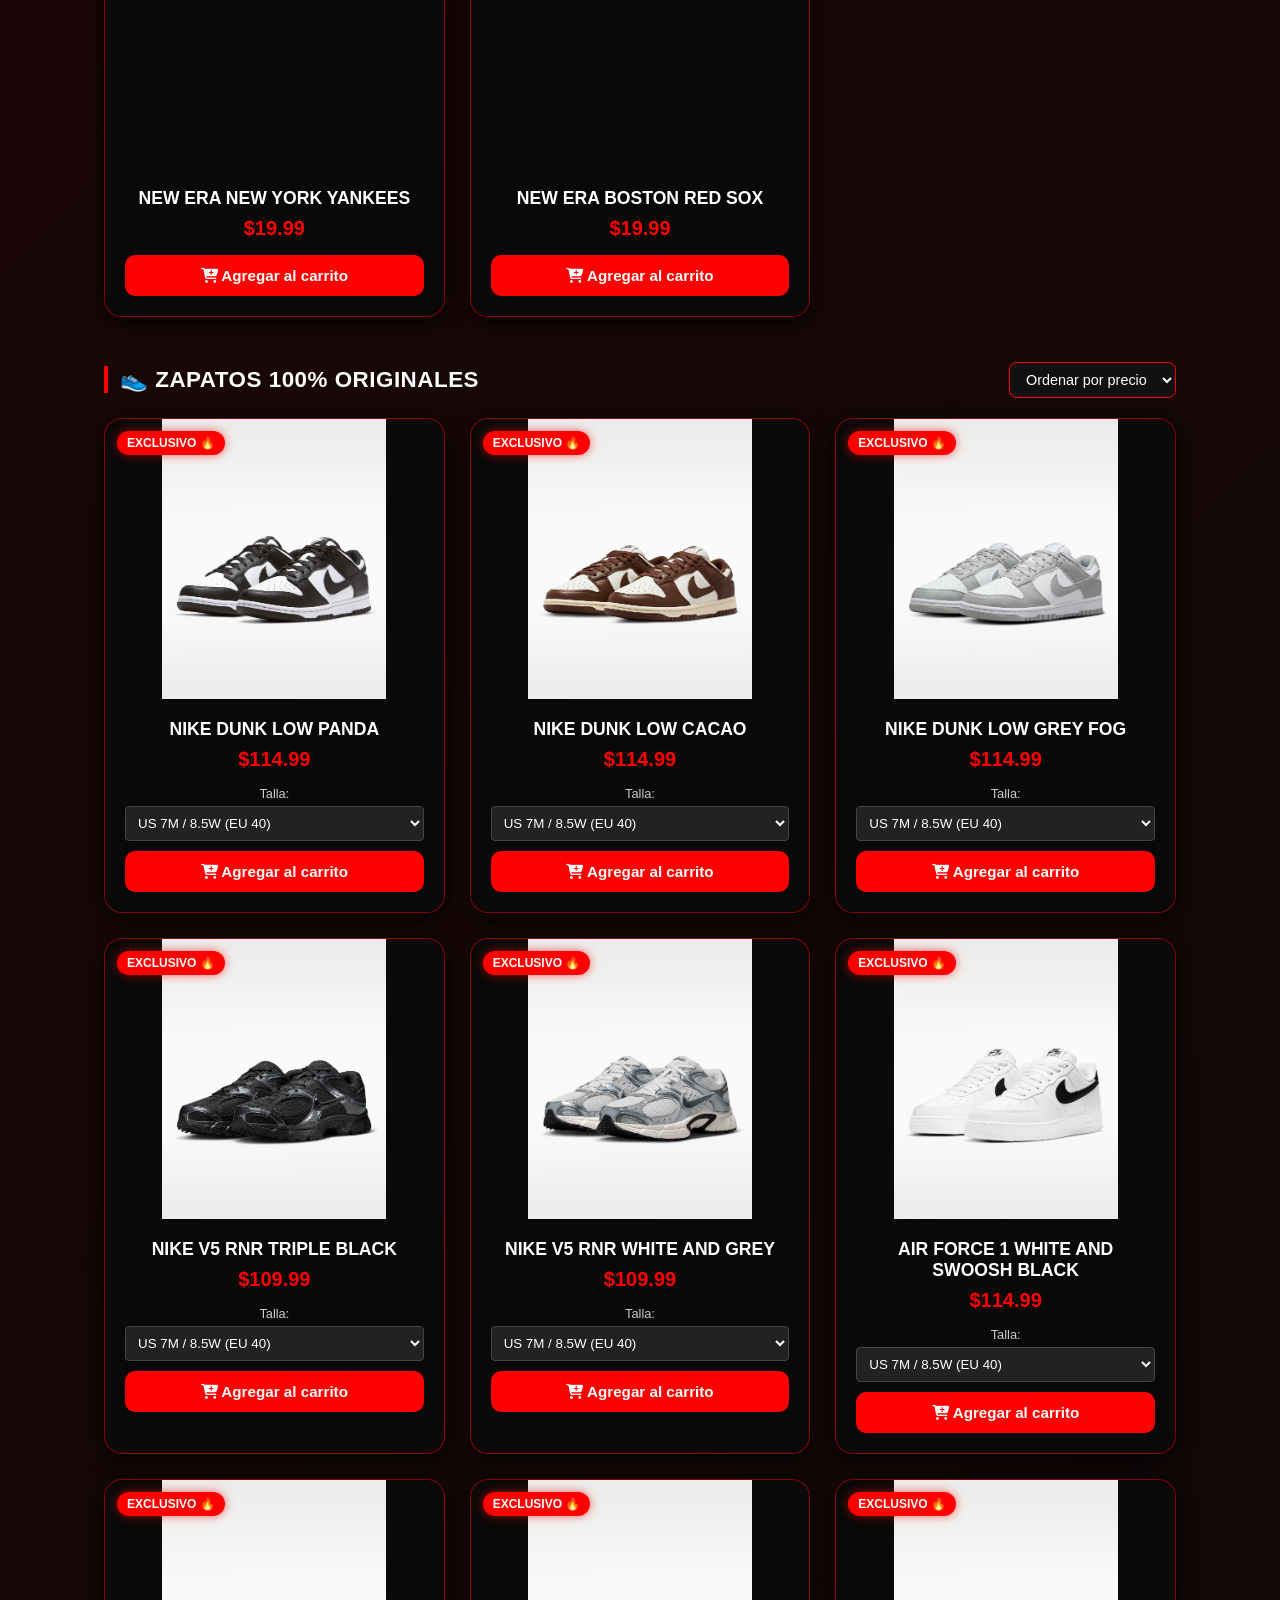
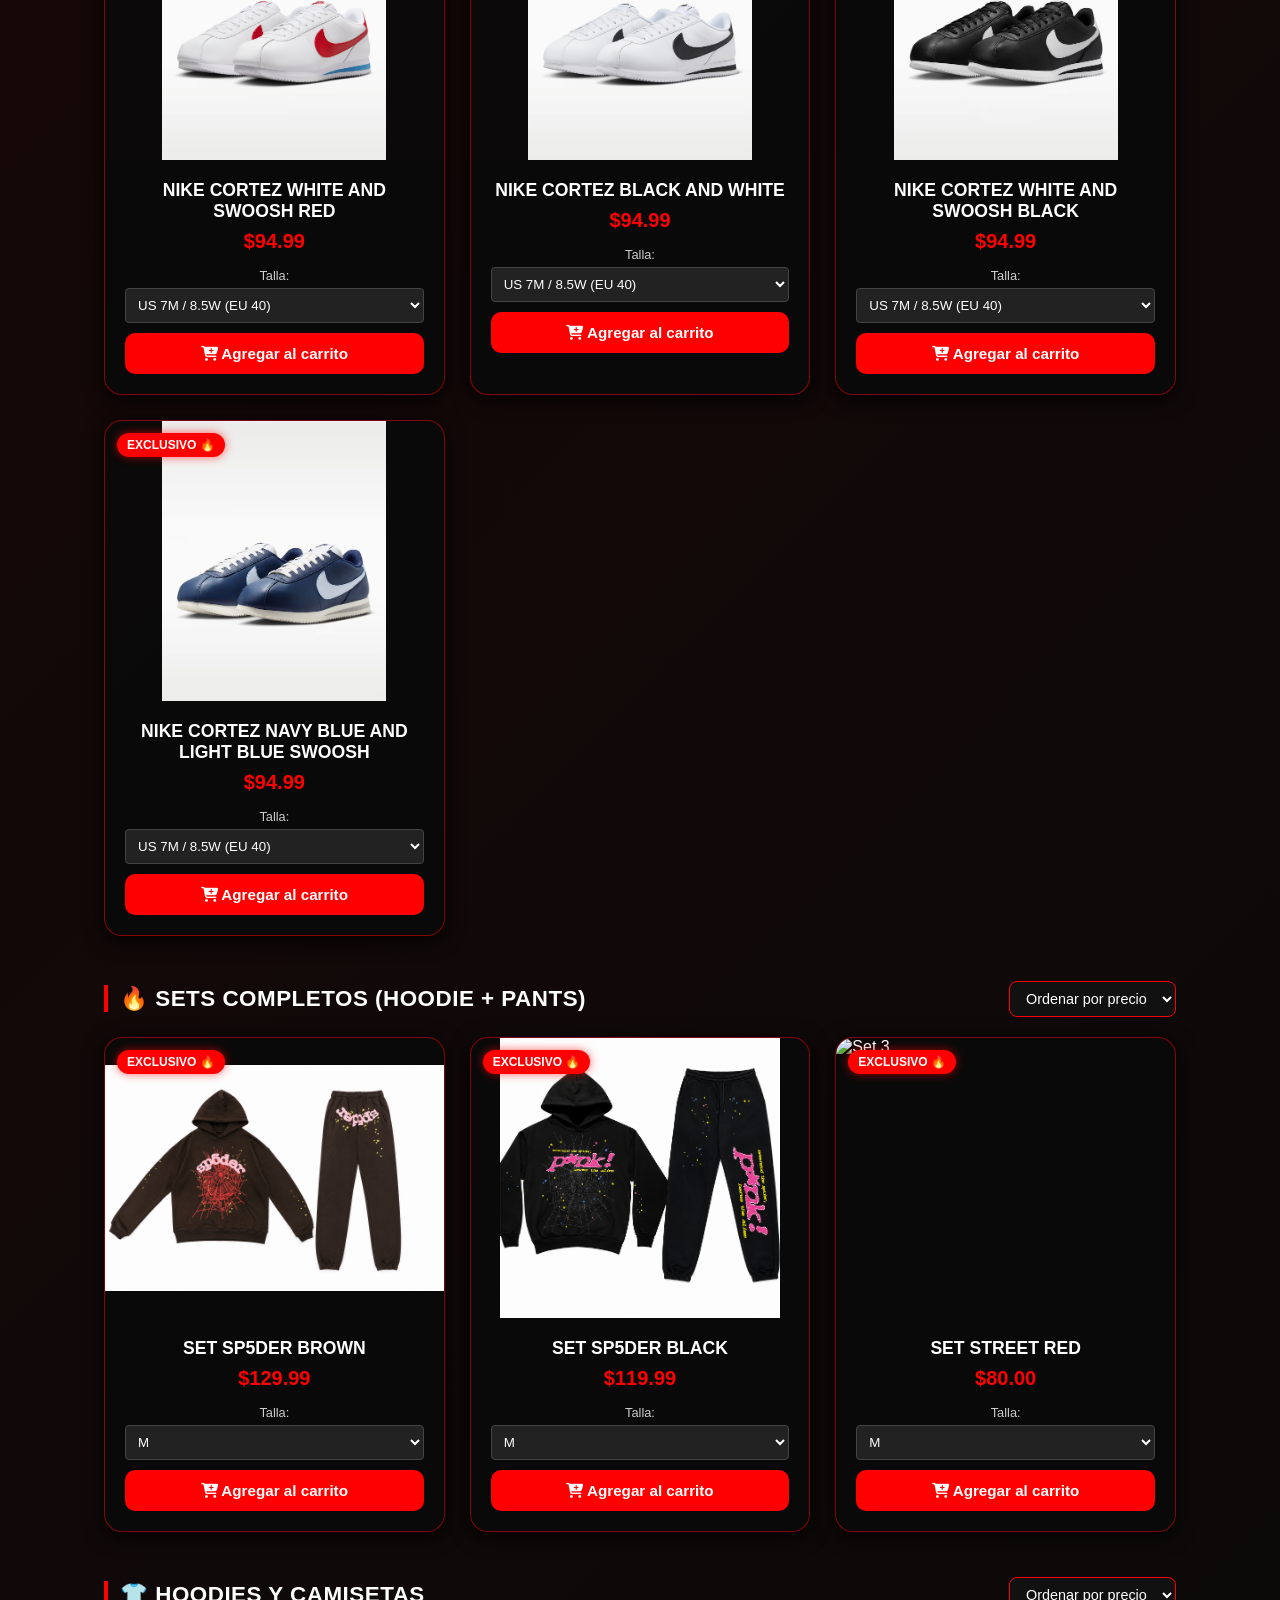
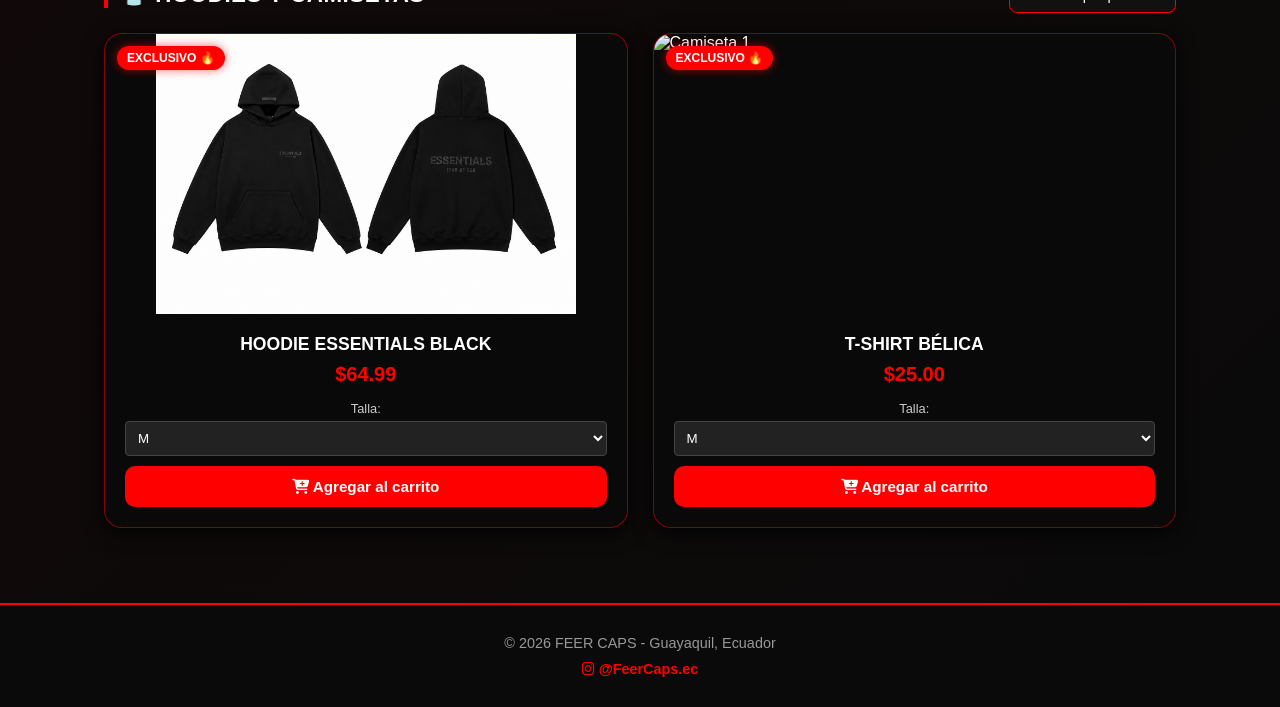
==== commit c2eac47c: "Add files via upload" ====
--- a/index.html
+++ b/index.html
@@ -423,6 +423,500 @@
 </button>
 </div>
 </div>
+<!-- Producto 23 -->
+<div class="card-producto fade-up">
+<div class="img-container">
+<span class="product-tag">EXCLUSIVO 🔥</span>
+<img src="img/gorra34.jpg" alt="BIG BOSS X RICO O MUERTO" onclick="abrirZoom(this)">
+</div>
+<div class="info-producto">
+<h3>BIG BOSS X RICO O MUERTO</h3>
+<p class="precio">$34.99</p>
+<button class="btn-add-cart" onclick="agregarAlCarrito(this)">
+<i class="fa-solid fa-cart-plus"></i> Agregar al carrito
+</button>
+</div>
+</div>
+
+<!-- Producto 24 -->
+<div class="card-producto fade-up">
+<div class="img-container">
+<span class="product-tag">EXCLUSIVO 🔥</span>
+<img src="img/gorra35.jpg" alt="STAR HATS CLUB" onclick="abrirZoom(this)">
+</div>
+<div class="info-producto">
+<h3>STAR HATS CLUB</h3>
+<p class="precio">$34.99</p>
+<button class="btn-add-cart" onclick="agregarAlCarrito(this)">
+<i class="fa-solid fa-cart-plus"></i> Agregar al carrito
+</button>
+</div>
+</div>
+
+<!-- Producto 25 -->
+<div class="card-producto fade-up">
+<div class="img-container">
+<span class="product-tag">EXCLUSIVO 🔥</span>
+<img src="img/gorra36.jpg" alt="XCAPS CITY OF ANGELS BLUE" onclick="abrirZoom(this)">
+</div>
+<div class="info-producto">
+<h3>XCAPS CITY OF ANGELS BLUE</h3>
+<p class="precio">$34.99</p>
+<button class="btn-add-cart" onclick="agregarAlCarrito(this)">
+<i class="fa-solid fa-cart-plus"></i> Agregar al carrito
+</button>
+</div>
+</div>
+
+<!-- Producto 26 -->
+<div class="card-producto fade-up">
+<div class="img-container">
+<span class="product-tag">EXCLUSIVO 🔥</span>
+<img src="img/gorra37.jpg" alt="XCAPS CITY OF ANGELS YELLOW" onclick="abrirZoom(this)">
+</div>
+<div class="info-producto">
+<h3>XCAPS CITY OF ANGELS YELLOW</h3>
+<p class="precio">$34.99</p>
+<button class="btn-add-cart" onclick="agregarAlCarrito(this)">
+<i class="fa-solid fa-cart-plus"></i> Agregar al carrito
+</button>
+</div>
+</div>
+
+<!-- Producto 27 -->
+<div class="card-producto fade-up">
+<div class="img-container">
+<span class="product-tag">EXCLUSIVO 🔥</span>
+<img src="img/gorra38.jpg" alt="XCAPS CITY OF ANGELS BLACK" onclick="abrirZoom(this)">
+</div>
+<div class="info-producto">
+<h3>XCAPS CITY OF ANGELS BLACK</h3>
+<p class="precio">$34.99</p>
+<button class="btn-add-cart" onclick="agregarAlCarrito(this)">
+<i class="fa-solid fa-cart-plus"></i> Agregar al carrito
+</button>
+</div>
+</div>
+
+<!-- Producto 28 -->
+<div class="card-producto fade-up">
+<div class="img-container">
+<span class="product-tag">EXCLUSIVO 🔥</span>
+<img src="img/gorra39.jpg" alt="LA BLACK ON BLACK FLAMES" onclick="abrirZoom(this)">
+</div>
+<div class="info-producto">
+<h3>LA BLACK ON BLACK FLAMES</h3>
+<p class="precio">$34.99</p>
+<button class="btn-add-cart" onclick="agregarAlCarrito(this)">
+<i class="fa-solid fa-cart-plus"></i> Agregar al carrito
+</button>
+</div>
+</div>
+
+<!-- Producto 29 -->
+<div class="card-producto fade-up">
+<div class="img-container">
+<span class="product-tag">EXCLUSIVO 🔥</span>
+<img src="img/gorra40.jpg" alt="RUDE AWAKENINGS HEAVENS WRATH" onclick="abrirZoom(this)">
+</div>
+<div class="info-producto">
+<h3>RUDE AWAKENINGS HEAVENS WRATH</h3>
+<p class="precio">$34.99</p>
+<button class="btn-add-cart" onclick="agregarAlCarrito(this)">
+<i class="fa-solid fa-cart-plus"></i> Agregar al carrito
+</button>
+</div>
+</div>
+
+<!-- Producto 30 -->
+<div class="card-producto fade-up">
+<div class="img-container">
+<span class="product-tag">EXCLUSIVO 🔥</span>
+<img src="img/gorra41.jpg" alt="BARBAS HATS X LONCHE & WILLITO" onclick="abrirZoom(this)">
+</div>
+<div class="info-producto">
+<h3>BARBAS HATS X LONCHE & WILLITO</h3>
+<p class="precio">$34.99</p>
+<button class="btn-add-cart" onclick="agregarAlCarrito(this)">
+<i class="fa-solid fa-cart-plus"></i> Agregar al carrito
+</button>
+</div>
+</div>
+
+<!-- Producto 31 -->
+<div class="card-producto fade-up">
+<div class="img-container">
+<span class="product-tag">EXCLUSIVO 🔥</span>
+<img src="img/gorra42.jpg" alt="BARBAS HATS X CT CHROME" onclick="abrirZoom(this)">
+</div>
+<div class="info-producto">
+<h3>BARBAS HATS X CT CHROME</h3>
+<p class="precio">$34.99</p>
+<button class="btn-add-cart" onclick="agregarAlCarrito(this)">
+<i class="fa-solid fa-cart-plus"></i> Agregar al carrito
+</button>
+</div>
+</div>
+
+<!-- Producto 32 -->
+<div class="card-producto fade-up">
+<div class="img-container">
+<span class="product-tag">EXCLUSIVO 🔥</span>
+<img src="img/gorra43.jpg" alt="BARBAS HATS INFERNO 24K ROSE GOLD" onclick="abrirZoom(this)">
+</div>
+<div class="info-producto">
+<h3>BARBAS HATS INFERNO 24K ROSE GOLD</h3>
+<p class="precio">$34.99</p>
+<button class="btn-add-cart" onclick="agregarAlCarrito(this)">
+<i class="fa-solid fa-cart-plus"></i> Agregar al carrito
+</button>
+</div>
+</div>
+
+<!-- Producto 33 -->
+<div class="card-producto fade-up">
+<div class="img-container">
+<span class="product-tag">EXCLUSIVO 🔥</span>
+<img src="img/gorra44.jpg" alt="BARBAS HATS B CROSS"onclick="abrirZoom(this)">
+</div>
+<div class="info-producto">
+<h3>BARBAS HATS B CROSS</h3>
+<p class="precio">$34.99</p>
+<button class="btn-add-cart" onclick="agregarAlCarrito(this)">
+<i class="fa-solid fa-cart-plus"></i> Agregar al carrito
+</button>
+</div>
+</div>
+
+<!-- Producto 34 -->
+<div class="card-producto fade-up">
+<div class="img-container">
+<span class="product-tag">EXCLUSIVO 🔥</span>
+<img src="img/gorra45.jpg" alt="RUDE AWAKENINGS LALALA BLACK AND WHITE" onclick="abrirZoom(this)">
+</div>
+<div class="info-producto">
+<h3>RUDE AWAKENINGS LALALA BLACK AND WHITE</h3>
+<p class="precio">$34.99</p>
+<button class="btn-add-cart" onclick="agregarAlCarrito(this)">
+<i class="fa-solid fa-cart-plus"></i> Agregar al carrito
+</button>
+</div>
+</div>
+
+<!-- Producto 35 -->
+<div class="card-producto fade-up">
+<div class="img-container">
+<span class="product-tag">EXCLUSIVO 🔥</span>
+<img src="img/gorra46.jpg" alt="RUDE AWAKENINGS NY THRONS PINK" onclick="abrirZoom(this)">
+</div>
+<div class="info-producto">
+<h3>RUDE AWAKENINGS NY THRONS PINK</h3>
+<p class="precio">$34.99</p>
+<button class="btn-add-cart" onclick="agregarAlCarrito(this)">
+<i class="fa-solid fa-cart-plus"></i> Agregar al carrito
+</button>
+</div>
+</div>
+
+<!-- Producto 36 -->
+<div class="card-producto fade-up">
+<div class="img-container">
+<span class="product-tag">EXCLUSIVO 🔥</span>
+<img src="img/gorra47.jpg" alt="LA X JAPAN BLOSSOM" onclick="abrirZoom(this)">
+</div>
+<div class="info-producto">
+<h3>LA X JAPAN BLOSSOM</h3>
+<p class="precio">$34.99</p>
+<button class="btn-add-cart" onclick="agregarAlCarrito(this)">
+<i class="fa-solid fa-cart-plus"></i> Agregar al carrito
+</button>
+</div>
+</div>
+
+<!-- Producto 37 -->
+<div class="card-producto fade-up">
+<div class="img-container">
+<span class="product-tag">EXCLUSIVO 🔥</span>
+<img src="img/gorra48.jpg" alt="LALALA GRACIA" onclick="abrirZoom(this)">
+</div>
+<div class="info-producto">
+<h3>LALALA GRACIA</h3>
+<p class="precio">$34.99</p>
+<button class="btn-add-cart" onclick="agregarAlCarrito(this)">
+<i class="fa-solid fa-cart-plus"></i> Agregar al carrito
+</button>
+</div>
+</div>
+
+<!-- Producto 38 -->
+<div class="card-producto fade-up">
+<div class="img-container">
+<span class="product-tag">EXCLUSIVO 🔥</span>
+<img src="img/gorra49.jpg" alt="STAR HATS CLUB LA STAR GOLDEN" onclick="abrirZoom(this)">
+</div>
+<div class="info-producto">
+<h3>STAR HATS CLUB LA STAR GOLDEN</h3>
+<p class="precio">$34.99</p>
+<button class="btn-add-cart" onclick="agregarAlCarrito(this)">
+<i class="fa-solid fa-cart-plus"></i> Agregar al carrito
+</button>
+</div>
+</div>
+
+<!-- Producto 39 -->
+<div class="card-producto fade-up">
+<div class="img-container">
+<span class="product-tag">EXCLUSIVO 🔥</span>
+<img src="img/gorra50.jpg" alt="MOMM HATS BLUE ANGEL" onclick="abrirZoom(this)">
+</div>
+<div class="info-producto">
+<h3>MOMM HATS BLUE ANGELL</h3>
+<p class="precio">$34.99</p>
+<button class="btn-add-cart" onclick="agregarAlCarrito(this)">
+<i class="fa-solid fa-cart-plus"></i> Agregar al carrito
+</button>
+</div>
+</div>
+
+<!-- Producto 40 -->
+<div class="card-producto fade-up">
+<div class="img-container">
+<span class="product-tag">EXCLUSIVO 🔥</span>
+<img src="img/gorra51.jpg" alt="THIRTY ONE X BACKPACK BOYZ LA MOCHILA" onclick="abrirZoom(this)">
+</div>
+<div class="info-producto">
+<h3>THIRTY ONE X BACKPACK BOYZ LA MOCHILA</h3>
+<p class="precio">$39.99</p>
+<button class="btn-add-cart" onclick="agregarAlCarrito(this)">
+<i class="fa-solid fa-cart-plus"></i> Agregar al carrito
+</button>
+</div>
+</div>
+
+<!-- Producto 41 -->
+<div class="card-producto fade-up">
+<div class="img-container">
+<span class="product-tag">EXCLUSIVO 🔥</span>
+<img src="img/gorra52.jpg" alt="RUDE AWAKENINGS NY THORNS BLACK" onclick="abrirZoom(this)">
+</div>
+<div class="info-producto">
+<h3>RUDE AWAKENINGS NY THORNS BLACK</h3>
+<p class="precio">$34.99</p>
+<button class="btn-add-cart" onclick="agregarAlCarrito(this)">
+<i class="fa-solid fa-cart-plus"></i> Agregar al carrito
+</button>
+</div>
+</div>
+
+<!-- Producto 42 -->
+<div class="card-producto fade-up">
+<div class="img-container">
+<span class="product-tag">EXCLUSIVO 🔥</span>
+<img src="img/gorra53.jpg" alt="DANDY HATS RODEO" onclick="abrirZoom(this)">
+</div>
+<div class="info-producto">
+<h3>DANDY HATS RODEO</h3>
+<p class="precio">$34.99</p>
+<button class="btn-add-cart" onclick="agregarAlCarrito(this)">
+<i class="fa-solid fa-cart-plus"></i> Agregar al carrito
+</button>
+</div>
+</div>
+
+<!-- Producto 43 -->
+<div class="card-producto fade-up">
+<div class="img-container">
+<span class="product-tag">EXCLUSIVO 🔥</span>
+<img src="img/gorra54.jpg" alt="THIRTY ONE LA CHROME BLACK" onclick="abrirZoom(this)">
+</div>
+<div class="info-producto">
+<h3>THIRTY ONE LA CHROME BLACK</h3>
+<p class="precio">$34.99</p>
+<button class="btn-add-cart" onclick="agregarAlCarrito(this)">
+<i class="fa-solid fa-cart-plus"></i> Agregar al carrito
+</button>
+</div>
+</div>
+
+<!-- Producto 44 -->
+<div class="card-producto fade-up">
+<div class="img-container">
+<span class="product-tag">EXCLUSIVO 🔥</span>
+<img src="img/gorra55.jpg" alt="DANDY HATS X LOST HILLS" onclick="abrirZoom(this)">
+</div>
+<div class="info-producto">
+<h3>DANDY HATS X LOST HILLS</h3>
+<p class="precio">$34.99</p>
+<button class="btn-add-cart" onclick="agregarAlCarrito(this)">
+<i class="fa-solid fa-cart-plus"></i> Agregar al carrito
+</button>
+</div>
+</div>
+
+<!-- Producto 45 -->
+<div class="card-producto fade-up">
+<div class="img-container">
+<span class="product-tag">EXCLUSIVO 🔥</span>
+<img src="img/gorra56.jpg" alt="BARBAS HATS X RICH FOREVER" onclick="abrirZoom(this)">
+</div>
+<div class="info-producto">
+<h3>BARBAS HATS X RICH FOREVER</h3>
+<p class="precio">$34.99</p>
+<button class="btn-add-cart" onclick="agregarAlCarrito(this)">
+<i class="fa-solid fa-cart-plus"></i> Agregar al carrito
+</button>
+</div>
+</div>
+
+<!-- Producto 46 -->
+<div class="card-producto fade-up">
+<div class="img-container">
+<span class="product-tag">EXCLUSIVO 🔥</span>
+<img src="img/gorra57.jpg" alt="BARBAS HATS CHROME ROSE GOLD" onclick="abrirZoom(this)">
+</div>
+<div class="info-producto">
+<h3>BARBAS HATS CHROME ROSE GOLD</h3>
+<p class="precio">$34.99</p>
+<button class="btn-add-cart" onclick="agregarAlCarrito(this)">
+<i class="fa-solid fa-cart-plus"></i> Agregar al carrito
+</button>
+</div>
+</div>
+
+<!-- Producto 47 -->
+<div class="card-producto fade-up">
+<div class="img-container">
+<span class="product-tag">EXCLUSIVO 🔥</span>
+<img src="img/gorra58.jpg" alt="BARBAS HATS X CT GALAXY BLACK" onclick="abrirZoom(this)">
+</div>
+<div class="info-producto">
+<h3>BARBAS HATS X CT GALAXY BLACK</h3>
+<p class="precio">$34.99</p>
+<button class="btn-add-cart" onclick="agregarAlCarrito(this)">
+<i class="fa-solid fa-cart-plus"></i> Agregar al carrito
+</button>
+</div>
+</div>
+
+<!-- Producto 48 -->
+<div class="card-producto fade-up">
+<div class="img-container">
+<span class="product-tag">EXCLUSIVO 🔥</span>
+<img src="img/gorra59.jpg" alt="DANDY HATS X JUNIOR H SAD FOREVER" onclick="abrirZoom(this)">
+</div>
+<div class="info-producto">
+<h3>DANDY HATS X JUNIOR H SAD FOREVER</h3>
+<p class="precio">$39.99</p>
+<button class="btn-add-cart" onclick="agregarAlCarrito(this)">
+<i class="fa-solid fa-cart-plus"></i> Agregar al carrito
+</button>
+</div>
+</div>
+
+<!-- Producto 49 -->
+<div class="card-producto fade-up">
+<div class="img-container">
+<span class="product-tag">EXCLUSIVO 🔥</span>
+<img src="img/gorra60.jpg" alt="BARBAS HATS 777" onclick="abrirZoom(this)">
+</div>
+<div class="info-producto">
+<h3>BARBAS HATS 777</h3>
+<p class="precio">$34.99</p>
+<button class="btn-add-cart" onclick="agregarAlCarrito(this)">
+<i class="fa-solid fa-cart-plus"></i> Agregar al carrito
+</button>
+</div>
+</div>
+
+<!-- Producto 50 -->
+<div class="card-producto fade-up">
+<div class="img-container">
+<span class="product-tag">EXCLUSIVO 🔥</span>
+<img src="img/gorra61.jpg" alt="RUDE AWAKENINGS LALALA BLACK" onclick="abrirZoom(this)">
+</div>
+<div class="info-producto">
+<h3>RUDE AWAKENINGS LALALA BLACK</h3>
+<p class="precio">$34.99</p>
+<button class="btn-add-cart" onclick="agregarAlCarrito(this)">
+<i class="fa-solid fa-cart-plus"></i> Agregar al carrito
+</button>
+</div>
+</div>
+
+<!-- Producto 51 -->
+<div class="card-producto fade-up">
+<div class="img-container">
+<span class="product-tag">EXCLUSIVO 🔥</span>
+<img src="img/gorra62.jpg" alt="RUDE AWAKENINGS LALALA PINK" onclick="abrirZoom(this)">
+</div>
+<div class="info-producto">
+<h3>RUDE AWAKENINGS LALALA PINK</h3>
+<p class="precio">$34.99</p>
+<button class="btn-add-cart" onclick="agregarAlCarrito(this)">
+<i class="fa-solid fa-cart-plus"></i> Agregar al carrito
+</button>
+</div>
+</div>
+
+<!-- Producto 52 -->
+<div class="card-producto fade-up">
+<div class="img-container">
+<span class="product-tag">EXCLUSIVO 🔥</span>
+<img src="img/gorra63.jpg" alt="DANDY HATS X FUERZA REGIDA DISTRESSED" onclick="abrirZoom(this)">
+</div>
+<div class="info-producto">
+<h3>DANDY HATS X FUERZA REGIDA DISTRESSED</h3>
+<p class="precio">$34.99</p>
+<button class="btn-add-cart" onclick="agregarAlCarrito(this)">
+<i class="fa-solid fa-cart-plus"></i> Agregar al carrito
+</button>
+</div>
+</div>
+
+<!-- Producto 53 -->
+<div class="card-producto fade-up">
+<div class="img-container">
+<span class="product-tag">EXCLUSIVO 🔥</span>
+<img src="img/gorra64.jpg" alt="DANDY HATS 10TH ANIVERSARY PINK BROWN" onclick="abrirZoom(this)">
+</div>
+<div class="info-producto">
+<h3>DANDY HATS 10TH ANIVERSARY PINK BROWN</h3>
+<p class="precio">$34.99</p>
+<button class="btn-add-cart" onclick="agregarAlCarrito(this)">
+<i class="fa-solid fa-cart-plus"></i> Agregar al carrito
+</button>
+</div>
+</div>
+
+<!-- Producto 54 -->
+<div class="card-producto fade-up">
+<div class="img-container">
+<span class="product-tag">EXCLUSIVO 🔥</span>
+<img src="img/gorra65.jpg" alt="DANDY HATS LOS ANGELES DANDY CLUB" onclick="abrirZoom(this)">
+</div>
+<div class="info-producto">
+<h3>DANDY HATS LOS ANGELES DANDY CLUB</h3>
+<p class="precio">$34.99</p>
+<button class="btn-add-cart" onclick="agregarAlCarrito(this)">
+<i class="fa-solid fa-cart-plus"></i> Agregar al carrito
+</button>
+</div>
+</div>
+
+<!-- Producto 55 -->
+<div class="card-producto fade-up">
+<div class="img-container">
+<span class="product-tag">EXCLUSIVO 🔥</span>
+<img src="img/gorra66.jpg" alt="THIRTY ONE NY PEARLS" onclick="abrirZoom(this)">
+</div>
+<div class="info-producto">
+<h3>THIRTY ONE NY PEARLS</h3>
+<p class="precio">$34.99</p>
+<button class="btn-add-cart" onclick="agregarAlCarrito(this)">
+<i class="fa-solid fa-cart-plus"></i> Agregar al carrito
+</button>
+</div>
+</div>
 
 </div>
 </section>
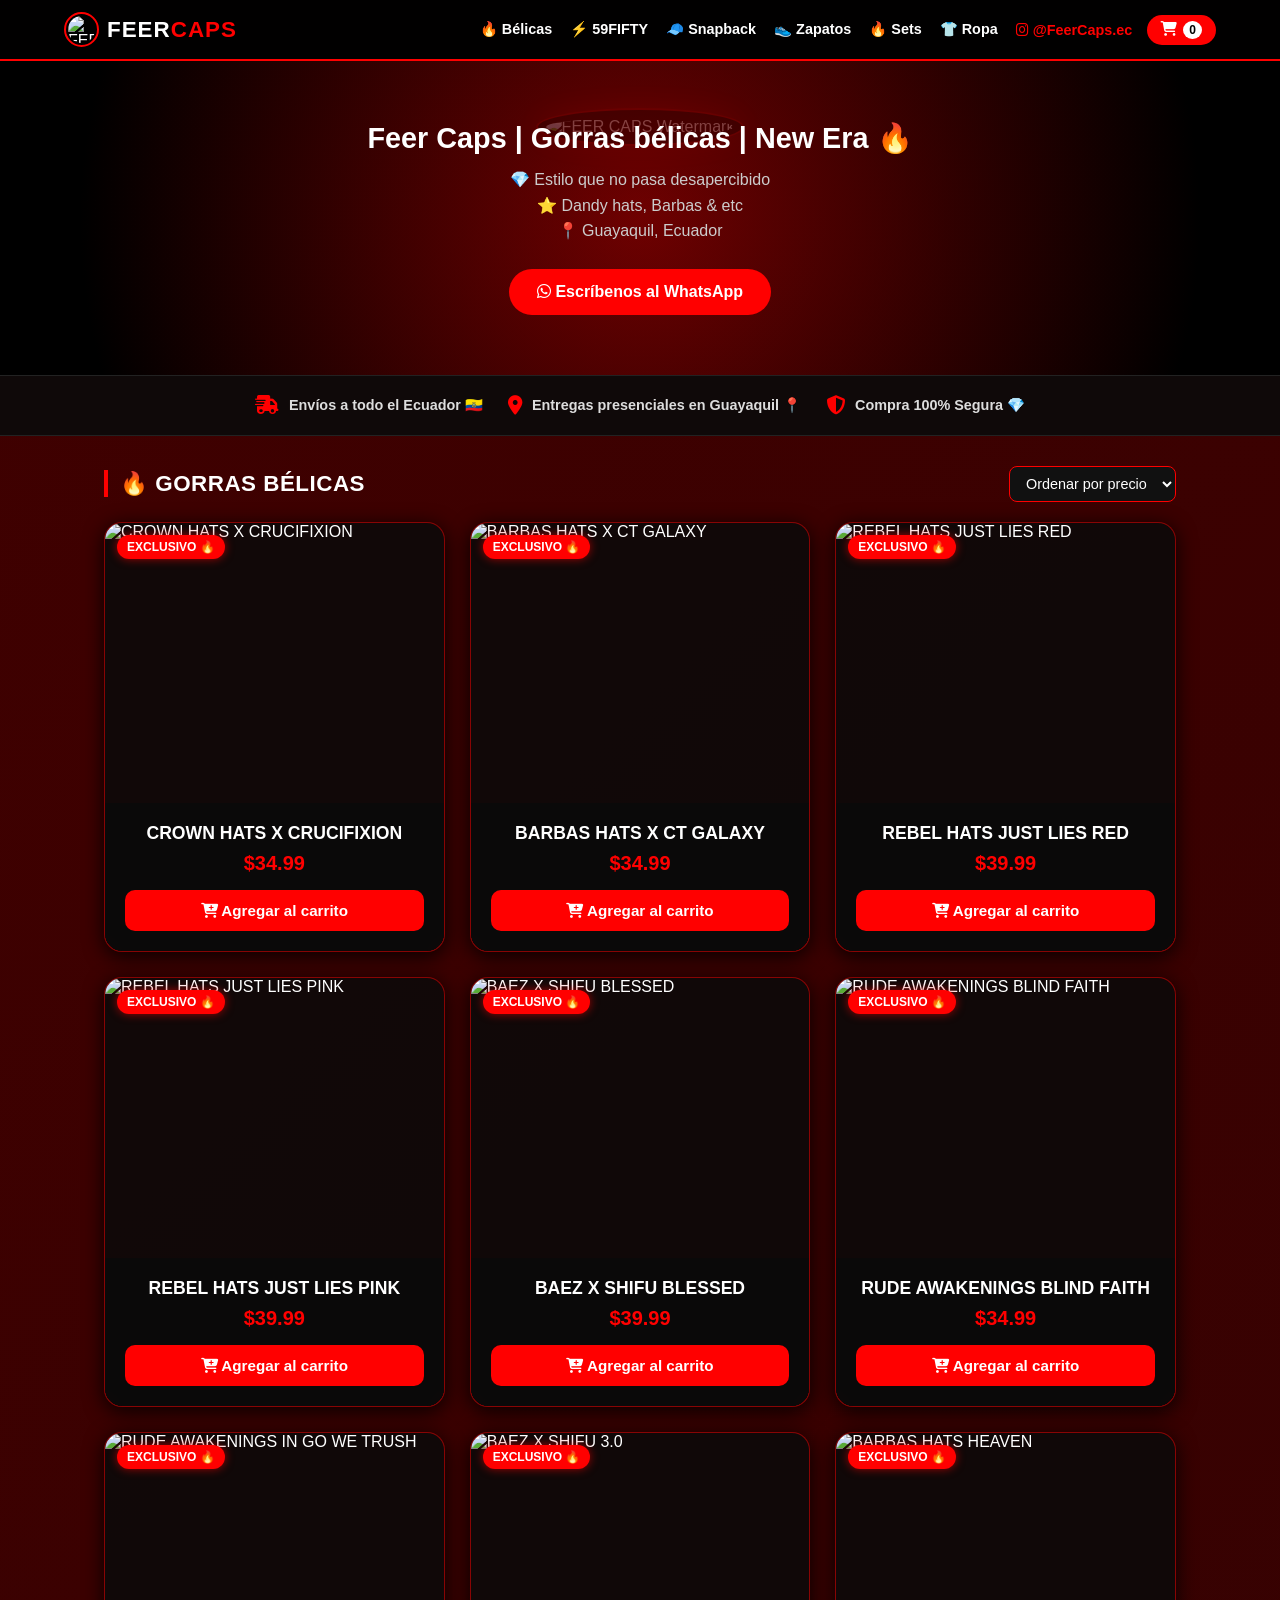
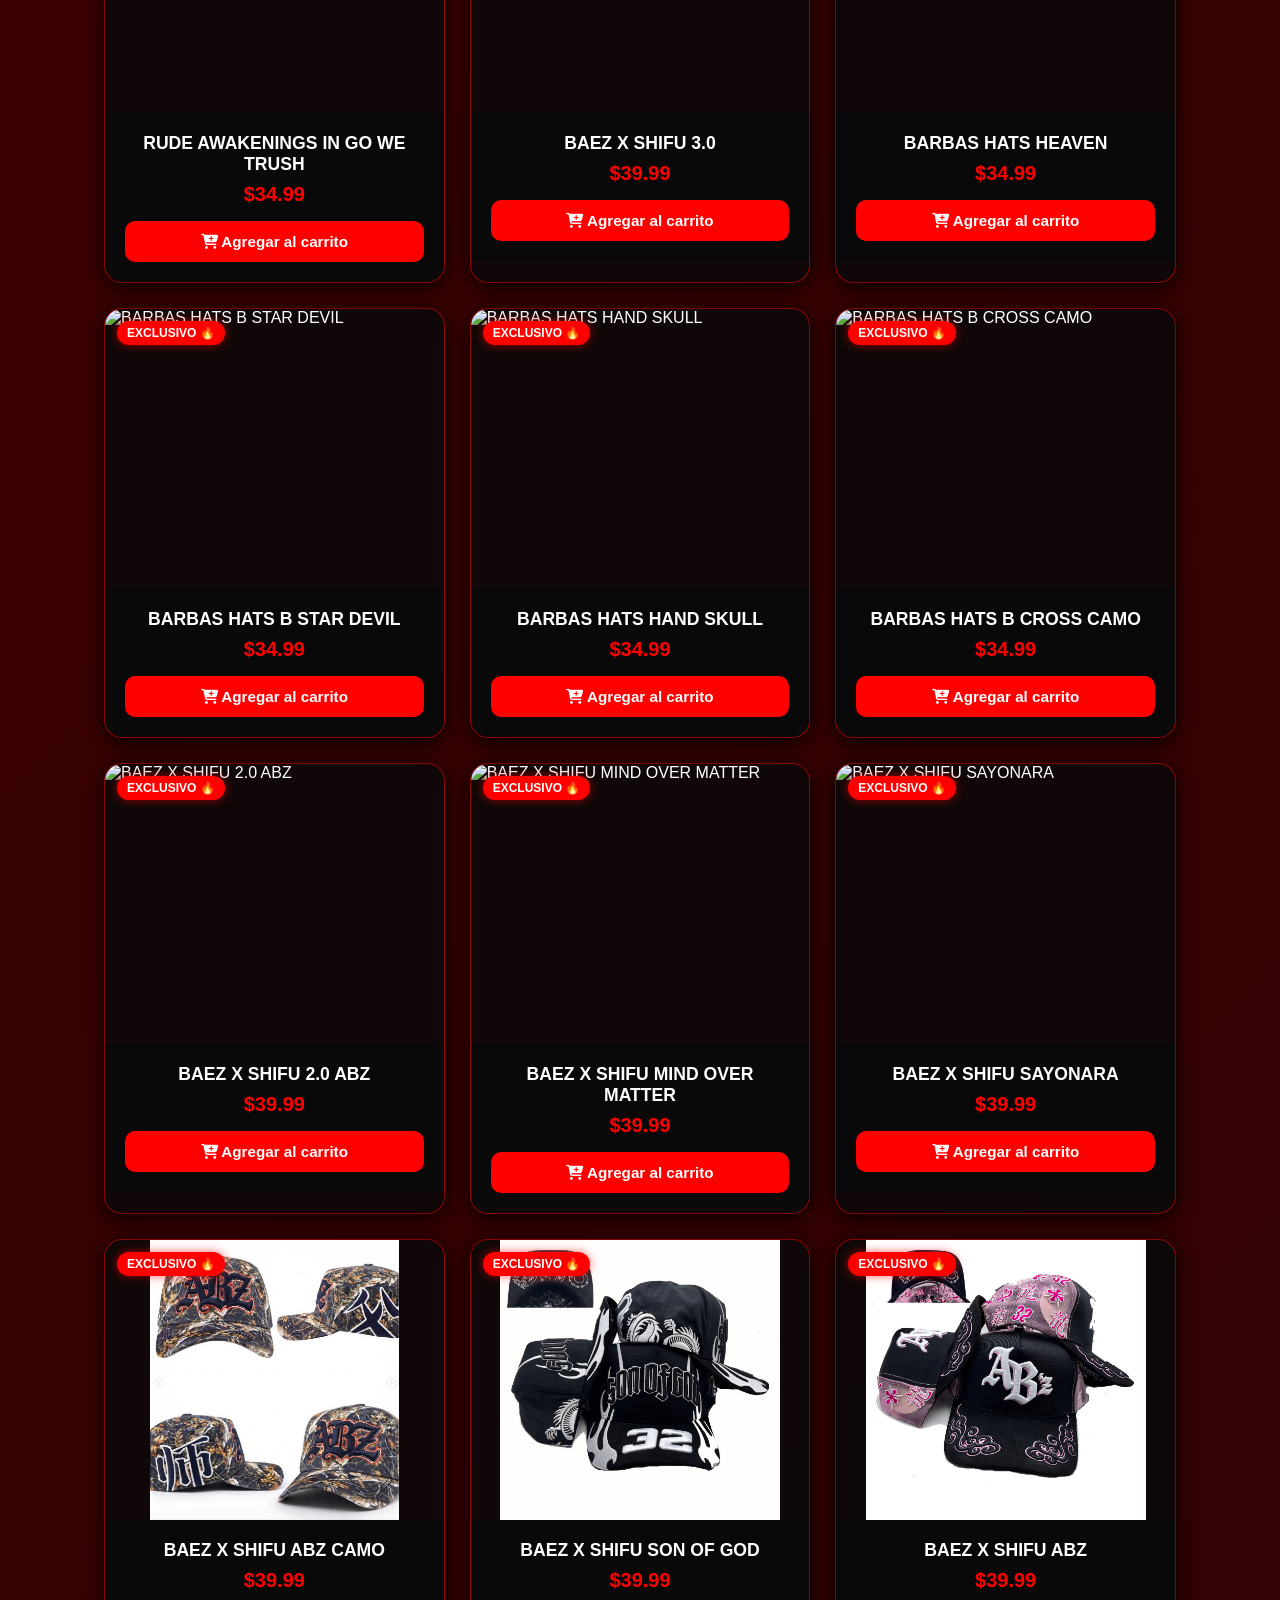
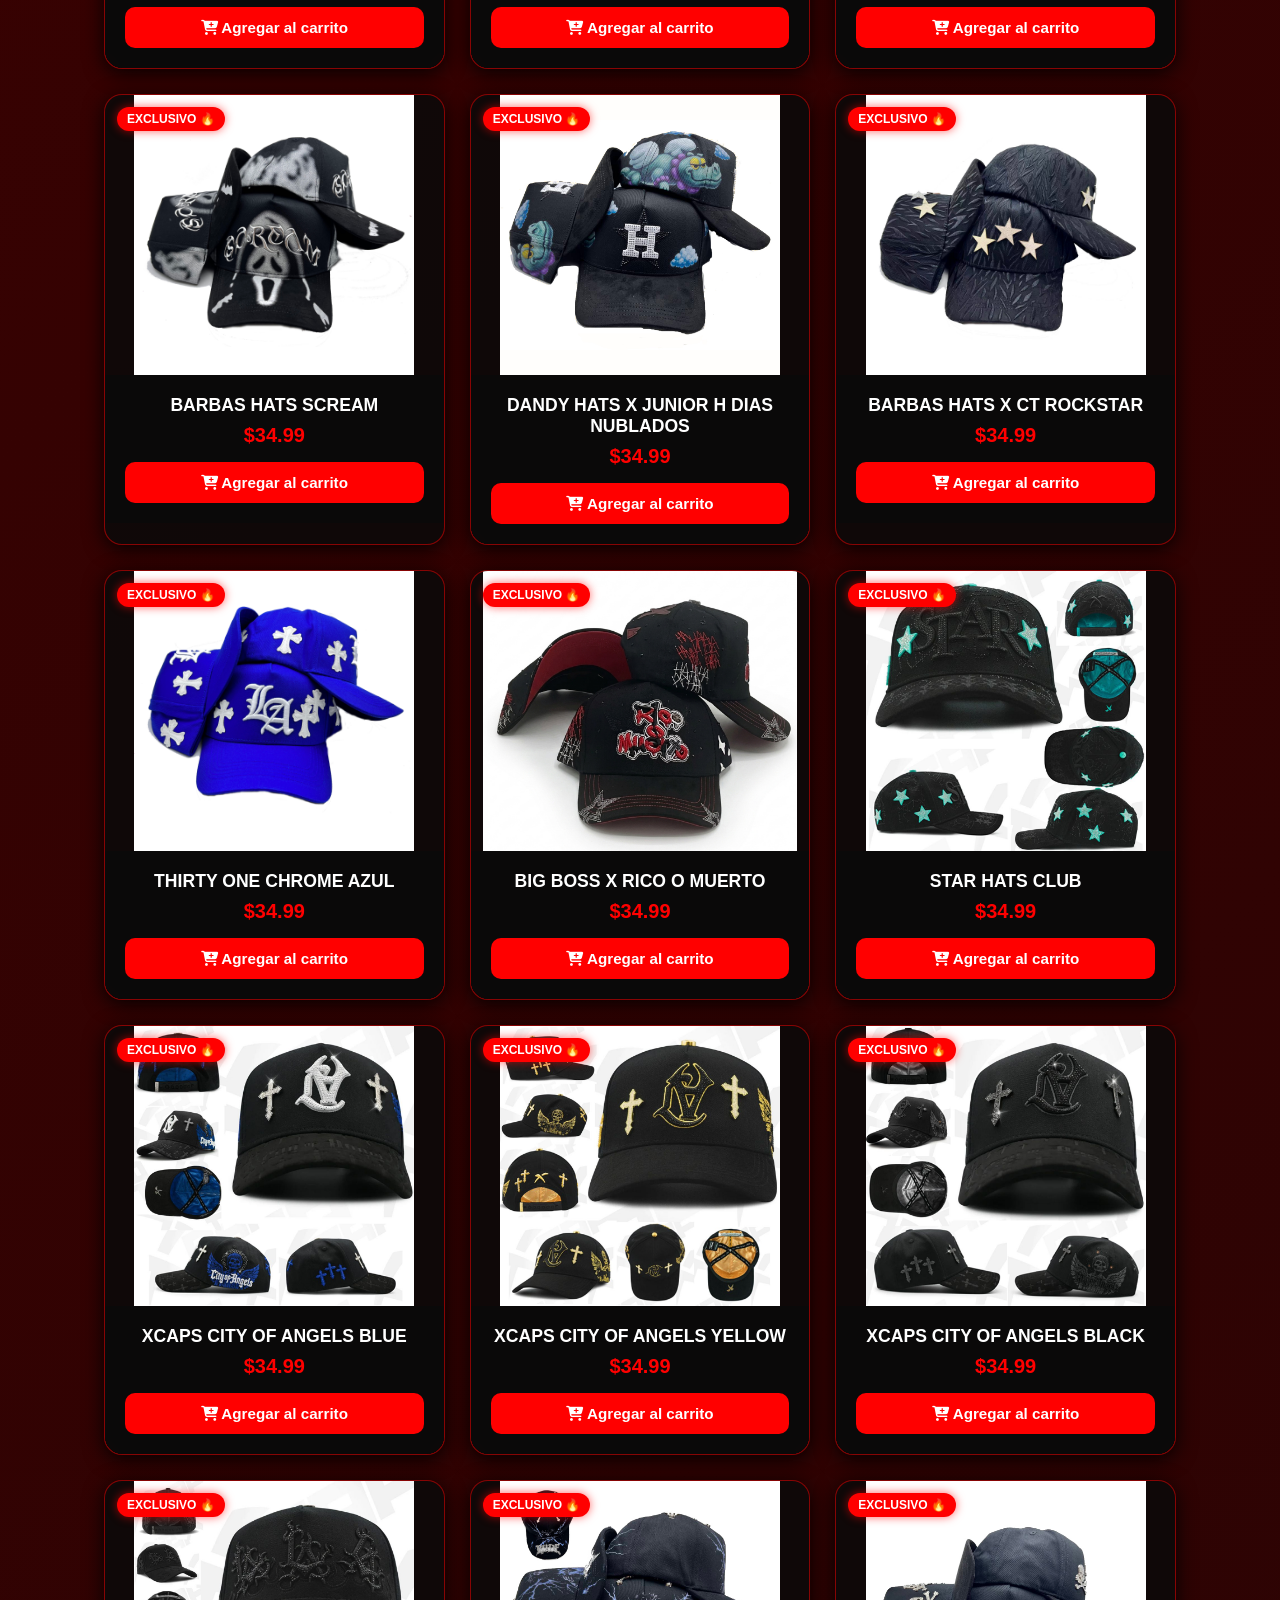
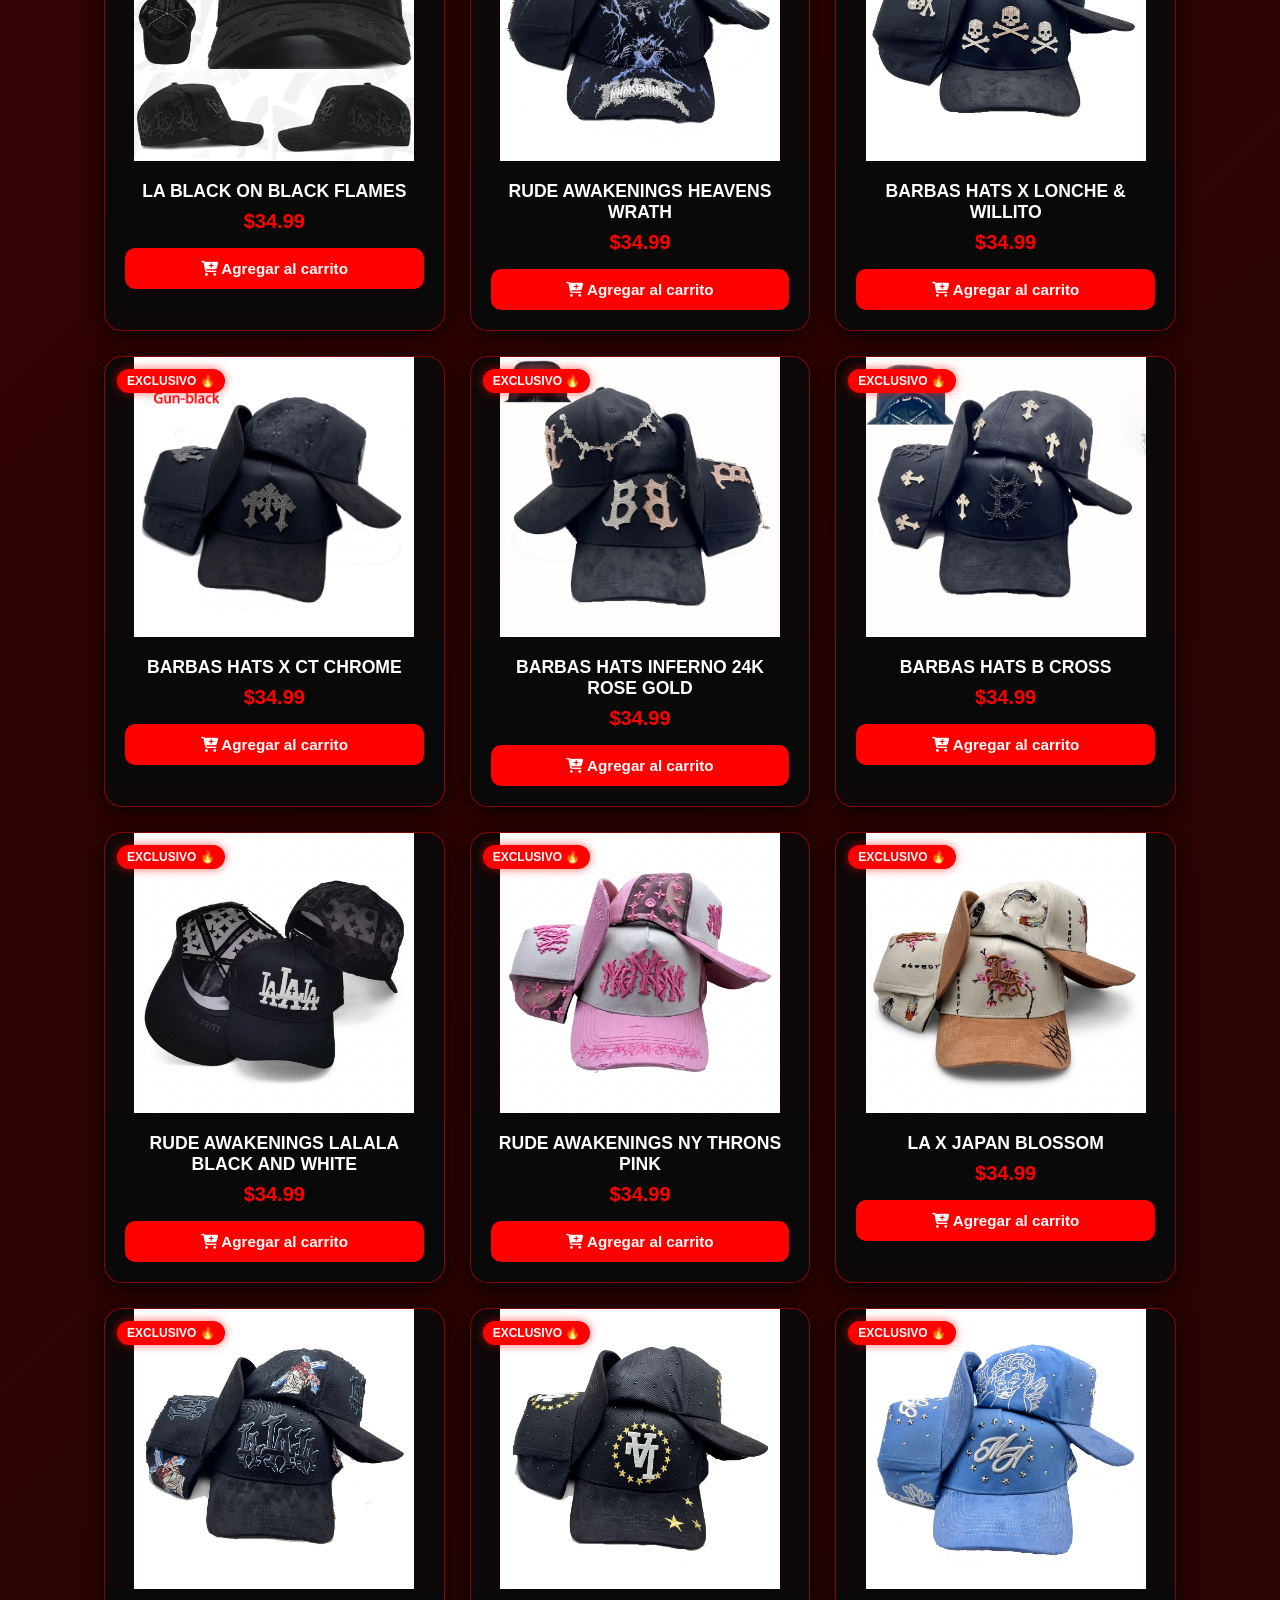
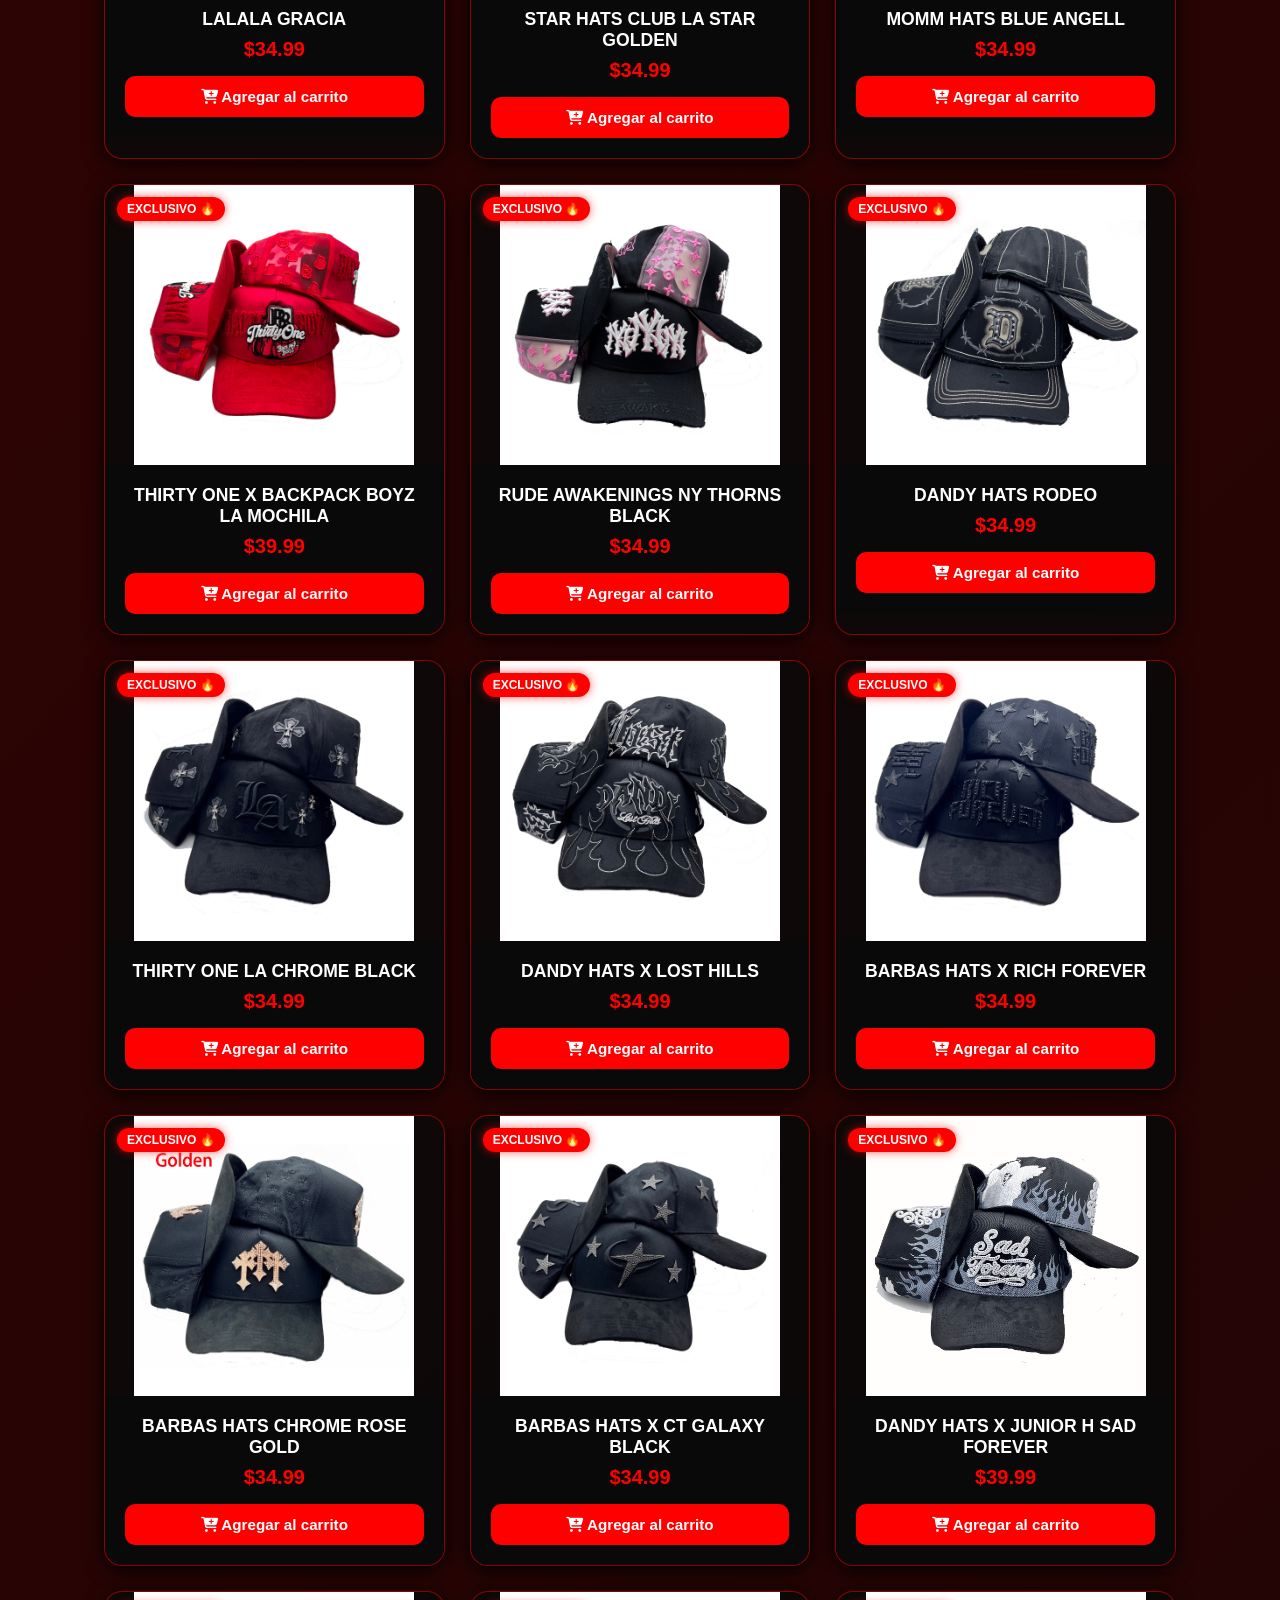
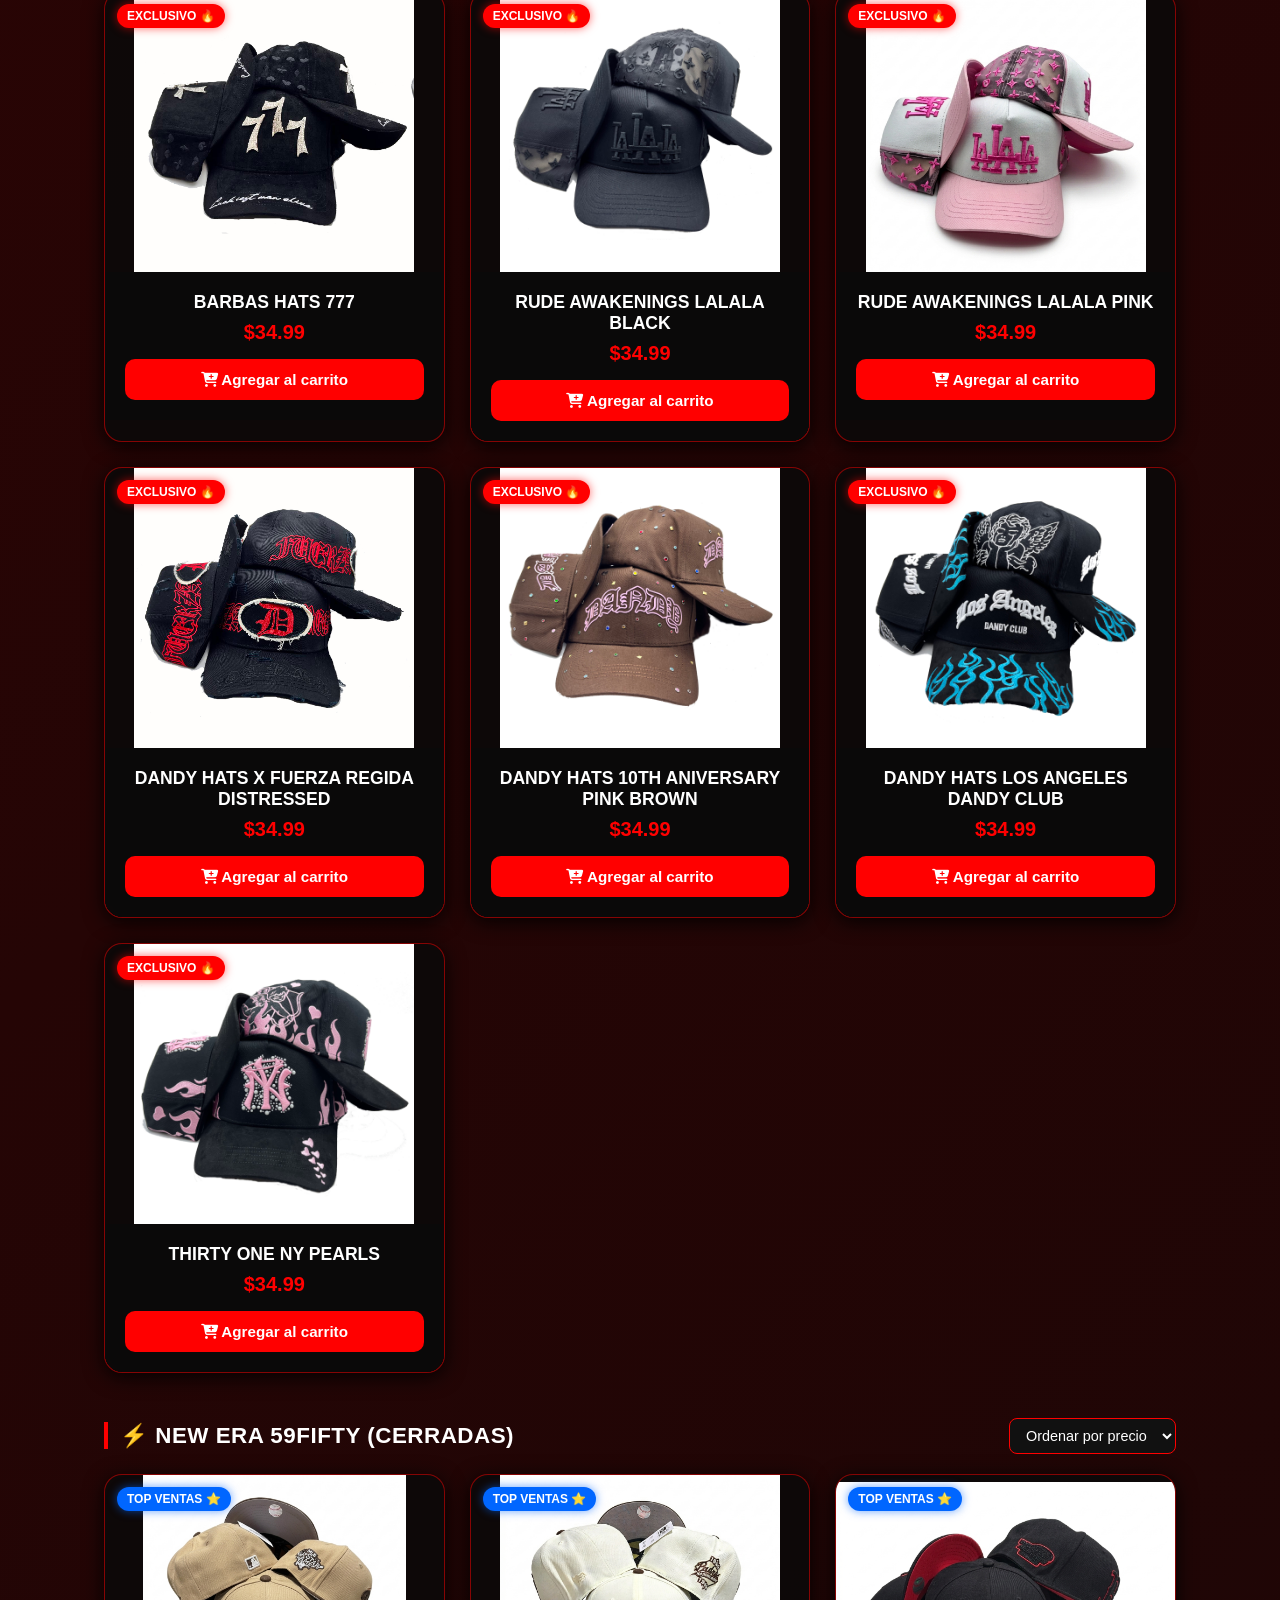
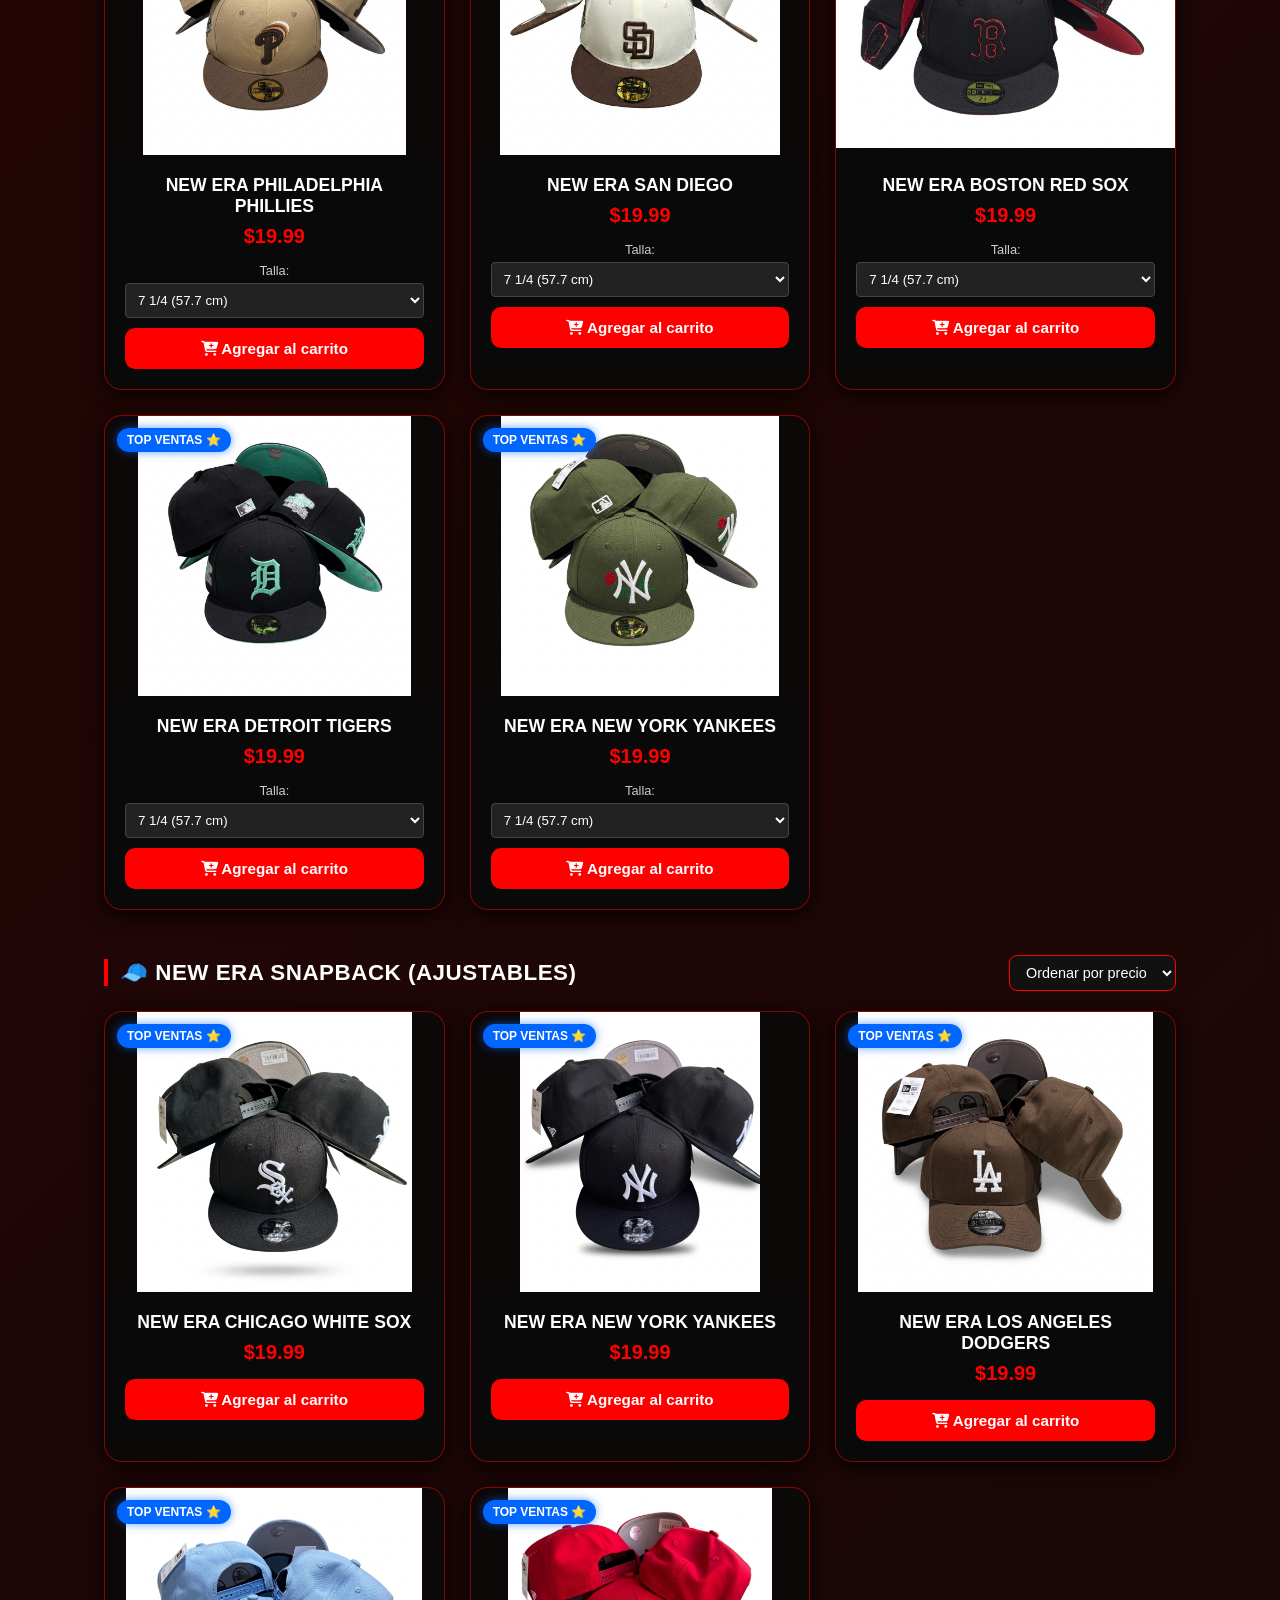
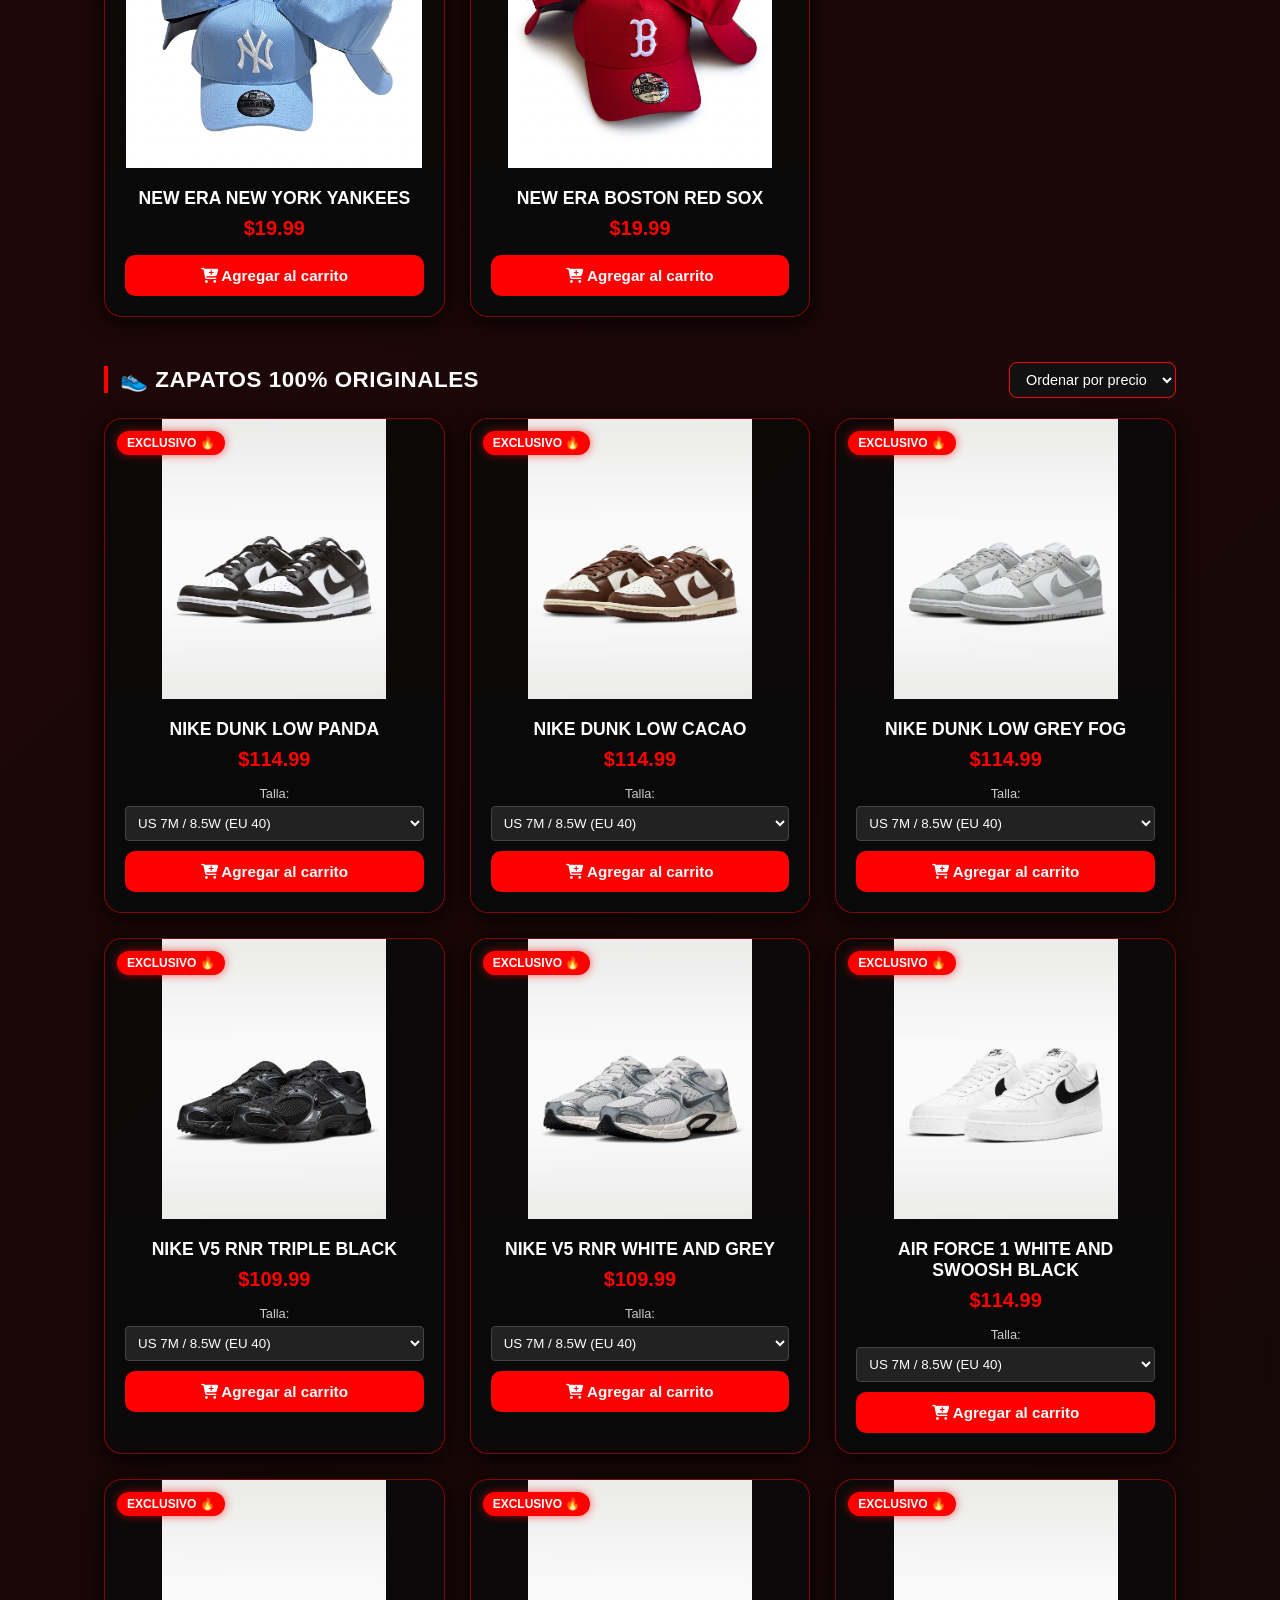
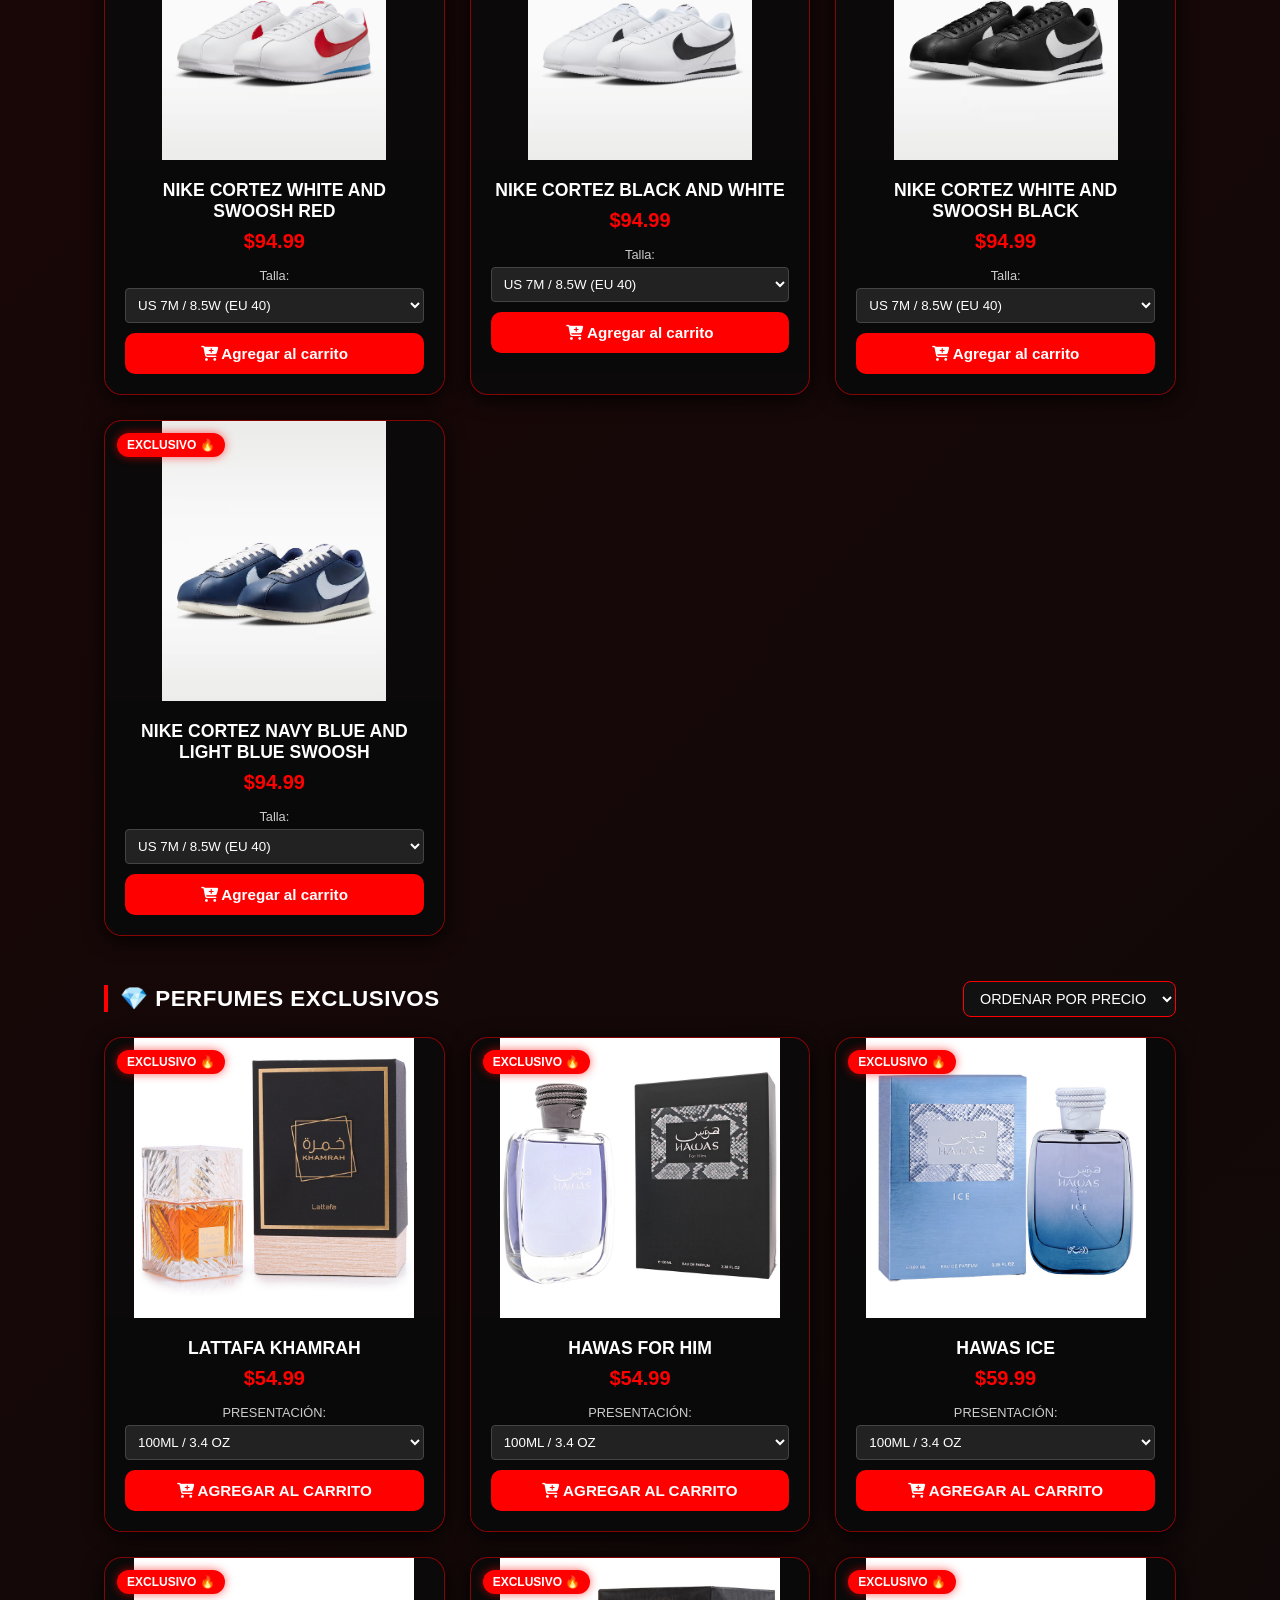
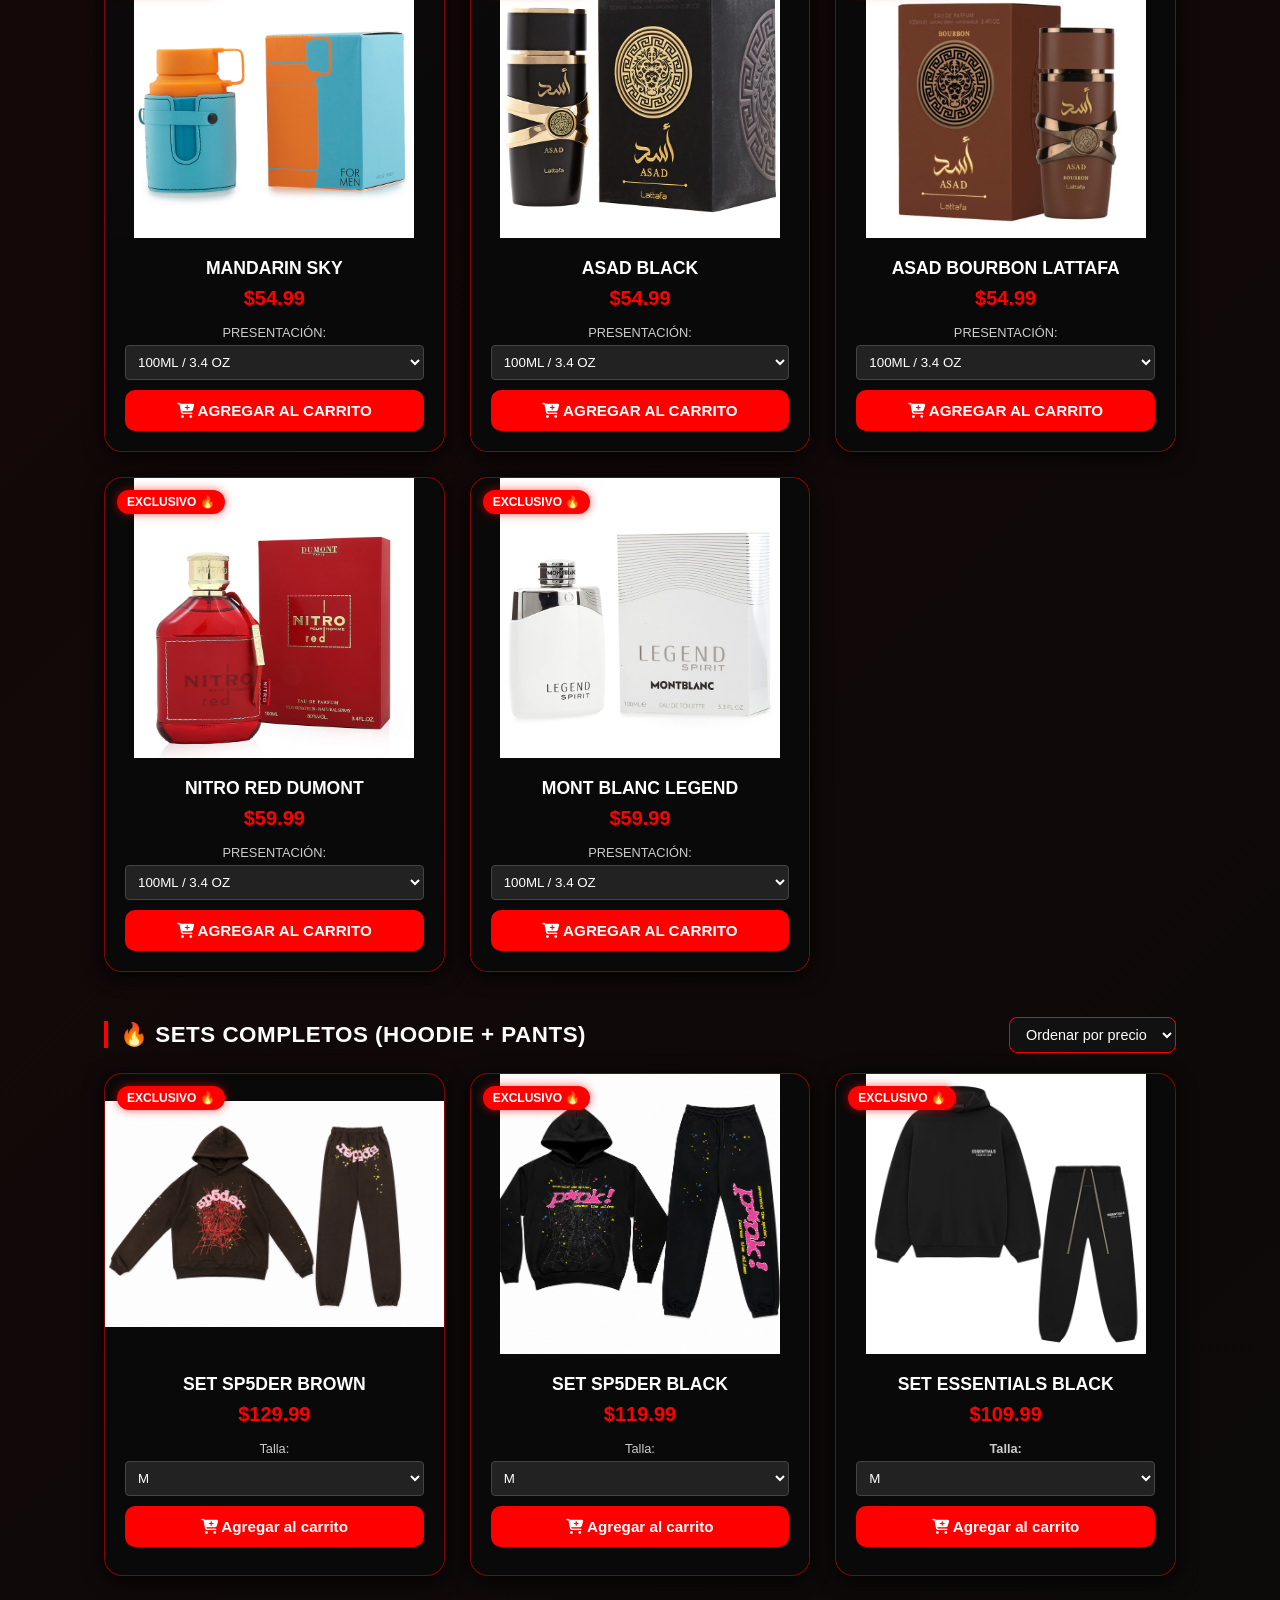
==== commit f2227872: "Add files via upload" ====
--- a/index.html
+++ b/index.html
@@ -1491,8 +1491,192 @@
 
 </div>
 </section>
-
-<!-- SECCIÓN 5: SETS COMPLETOS (Con filtro de precio y tallas S, M, L, XL) -->
+<!-- SECCIÓN 5: PERFUMES EXCLUSIVOS -->
+<section id="perfumes" class="categoria-section">
+<div class="categoria-header-flex">
+<h2 class="titulo-categoria">💎 PERFUMES EXCLUSIVOS</h2>
+<div class="filtro-precio-container">
+<select class="ordenar-select" onchange="ordenarPorPrecio('perfumes', this.value)">
+<option value="">ORDENAR POR PRECIO</option>
+<option value="menor-mayor">MENOR A MAYOR</option>
+<option value="mayor-menor">MAYOR A MENOR</option>
+</select>
+</div>
+</div>
+<div class="grid-productos">
+
+<!-- Perfume 1 -->
+<div class="card-producto fade-up">
+<div class="img-container">
+<span class="product-tag">EXCLUSIVO 🔥</span>
+<img src="img/perfume1.jpg" alt="LATTAFA KHAMRAH" onclick="abrirZoom(this)" data-extras="img/perfume1-detras.jpg">
+</div>
+<div class="info-producto">
+<h3>LATTAFA KHAMRAH</h3>
+<p class="precio">$54.99</p>
+<div class="selector-talla-container" style="margin: 10px 0;">
+<label style="font-size: 0.8rem; color: #ccc; display: block; margin-bottom: 5px;">PRESENTACIÓN:</label>
+<select class="input-talla" style="width: 100%; padding: 8px; background: #222; color: white; border: 1px solid #444; border-radius: 4px;">
+<option value="100ml / 3.4 oz" selected>100ML / 3.4 OZ</option>
+</select>
+</div>
+<button class="btn-add-cart" onclick="agregarAlCarrito(this)">
+<i class="fa-solid fa-cart-plus"></i> AGREGAR AL CARRITO
+</button>
+</div>
+</div>
+
+<!-- Perfume 2 -->
+<div class="card-producto fade-up">
+<div class="img-container">
+<span class="product-tag">EXCLUSIVO 🔥</span>
+<img src="img/perfume2.jpg" alt="HAWAS FOR HIM" onclick="abrirZoom(this)" data-extras="img/perfume2-detras.jpg">
+</div>
+<div class="info-producto">
+<h3>HAWAS FOR HIM</h3>
+<p class="precio">$54.99</p>
+<div class="selector-talla-container" style="margin: 10px 0;">
+<label style="font-size: 0.8rem; color: #ccc; display: block; margin-bottom: 5px;">PRESENTACIÓN:</label>
+<select class="input-talla" style="width: 100%; padding: 8px; background: #222; color: white; border: 1px solid #444; border-radius: 4px;">
+<option value="100ml / 3.4 oz" selected>100ML / 3.4 OZ</option>
+</select>
+</div>
+<button class="btn-add-cart" onclick="agregarAlCarrito(this)">
+<i class="fa-solid fa-cart-plus"></i> AGREGAR AL CARRITO
+</button>
+</div>
+</div>
+
+<!-- Perfume 3 -->
+<div class="card-producto fade-up">
+<div class="img-container">
+<span class="product-tag">EXCLUSIVO 🔥</span>
+<img src="img/perfume3.jpg" alt="HAWAS ICE" onclick="abrirZoom(this)" data-extras="img/perfume3-detras.jpg">
+</div>
+<div class="info-producto">
+<h3>HAWAS ICE</h3>
+<p class="precio">$59.99</p>
+<div class="selector-talla-container" style="margin: 10px 0;">
+<label style="font-size: 0.8rem; color: #ccc; display: block; margin-bottom: 5px;">PRESENTACIÓN:</label>
+<select class="input-talla" style="width: 100%; padding: 8px; background: #222; color: white; border: 1px solid #444; border-radius: 4px;">
+<option value="100ml / 3.4 oz" selected>100ML / 3.4 OZ</option>
+</select>
+</div>
+<button class="btn-add-cart" onclick="agregarAlCarrito(this)">
+<i class="fa-solid fa-cart-plus"></i> AGREGAR AL CARRITO
+</button>
+</div>
+</div>
+
+<!-- Perfume 4 -->
+<div class="card-producto fade-up">
+<div class="img-container">
+<span class="product-tag">EXCLUSIVO 🔥</span>
+<img src="img/perfume4.jpg" alt="MANDARIN SKY" onclick="abrirZoom(this)" data-extras="img/perfume4-detras.jpg">
+</div>
+<div class="info-producto">
+<h3>MANDARIN SKY</h3>
+<p class="precio">$54.99</p>
+<div class="selector-talla-container" style="margin: 10px 0;">
+<label style="font-size: 0.8rem; color: #ccc; display: block; margin-bottom: 5px;">PRESENTACIÓN:</label>
+<select class="input-talla" style="width: 100%; padding: 8px; background: #222; color: white; border: 1px solid #444; border-radius: 4px;">
+<option value="100ml / 3.4 oz" selected>100ML / 3.4 OZ</option>
+</select>
+</div>
+<button class="btn-add-cart" onclick="agregarAlCarrito(this)">
+<i class="fa-solid fa-cart-plus"></i> AGREGAR AL CARRITO
+</button>
+</div>
+</div>
+
+<!-- Perfume 5 -->
+<div class="card-producto fade-up">
+<div class="img-container">
+<span class="product-tag">EXCLUSIVO 🔥</span>
+<img src="img/perfume5.jpg" alt="ASAD BLACK" onclick="abrirZoom(this)" data-extras="img/perfume5-detras.jpg">
+</div>
+<div class="info-producto">
+<h3>ASAD BLACK</h3>
+<p class="precio">$54.99</p>
+<div class="selector-talla-container" style="margin: 10px 0;">
+<label style="font-size: 0.8rem; color: #ccc; display: block; margin-bottom: 5px;">PRESENTACIÓN:</label>
+<select class="input-talla" style="width: 100%; padding: 8px; background: #222; color: white; border: 1px solid #444; border-radius: 4px;">
+<option value="100ml / 3.4 oz" selected>100ML / 3.4 OZ</option>
+</select>
+</div>
+<button class="btn-add-cart" onclick="agregarAlCarrito(this)">
+<i class="fa-solid fa-cart-plus"></i> AGREGAR AL CARRITO
+</button>
+</div>
+</div>
+
+<!-- Perfume 6 -->
+<div class="card-producto fade-up">
+<div class="img-container">
+<span class="product-tag">EXCLUSIVO 🔥</span>
+<img src="img/perfume6.jpg" alt="ASAD BOURBON LATTAFA" onclick="abrirZoom(this)" data-extras="img/perfume6-detras.jpg">
+</div>
+<div class="info-producto">
+<h3>ASAD BOURBON LATTAFA</h3>
+<p class="precio">$54.99</p>
+<div class="selector-talla-container" style="margin: 10px 0;">
+<label style="font-size: 0.8rem; color: #ccc; display: block; margin-bottom: 5px;">PRESENTACIÓN:</label>
+<select class="input-talla" style="width: 100%; padding: 8px; background: #222; color: white; border: 1px solid #444; border-radius: 4px;">
+<option value="100ml / 3.4 oz" selected>100ML / 3.4 OZ</option>
+</select>
+</div>
+<button class="btn-add-cart" onclick="agregarAlCarrito(this)">
+<i class="fa-solid fa-cart-plus"></i> AGREGAR AL CARRITO
+</button>
+</div>
+</div>
+
+<!-- Perfume 7 -->
+<div class="card-producto fade-up">
+<div class="img-container">
+<span class="product-tag">EXCLUSIVO 🔥</span>
+<img src="img/perfume7.jpg" alt="NITRO RED DUMONT" onclick="abrirZoom(this)" data-extras="img/perfume7-detras.jpg">
+</div>
+<div class="info-producto">
+<h3>NITRO RED DUMONT</h3>
+<p class="precio">$59.99</p>
+<div class="selector-talla-container" style="margin: 10px 0;">
+<label style="font-size: 0.8rem; color: #ccc; display: block; margin-bottom: 5px;">PRESENTACIÓN:</label>
+<select class="input-talla" style="width: 100%; padding: 8px; background: #222; color: white; border: 1px solid #444; border-radius: 4px;">
+<option value="100ml / 3.4 oz" selected>100ML / 3.4 OZ</option>
+</select>
+</div>
+<button class="btn-add-cart" onclick="agregarAlCarrito(this)">
+<i class="fa-solid fa-cart-plus"></i> AGREGAR AL CARRITO
+</button>
+</div>
+</div>
+
+<!-- Perfume 8 -->
+<div class="card-producto fade-up">
+<div class="img-container">
+<span class="product-tag">EXCLUSIVO 🔥</span>
+<img src="img/perfume8.jpg" alt="MONT BLANC LEGEND" onclick="abrirZoom(this)" data-extras="img/perfume8-detras.jpg">
+</div>
+<div class="info-producto">
+<h3>MONT BLANC LEGEND</h3>
+<p class="precio">$59.99</p>
+<div class="selector-talla-container" style="margin: 10px 0;">
+<label style="font-size: 0.8rem; color: #ccc; display: block; margin-bottom: 5px;">PRESENTACIÓN:</label>
+<select class="input-talla" style="width: 100%; padding: 8px; background: #222; color: white; border: 1px solid #444; border-radius: 4px;">
+<option value="100ml / 3.4 oz" selected>100ML / 3.4 OZ</option>
+</select>
+</div>
+<button class="btn-add-cart" onclick="agregarAlCarrito(this)">
+<i class="fa-solid fa-cart-plus"></i> AGREGAR AL CARRITO
+</button>
+</div>
+</div>
+
+</div>
+</section>
+
+<!-- SECCIÓN 6: SETS COMPLETOS (Con filtro de precio y tallas S, M, L, XL) -->
 <section id="sets" class="categoria-section">
 <div class="categoria-header-flex">
 <h2 class="titulo-categoria">🔥 SETS COMPLETOS (HOODIE + PANTS)</h2>
@@ -1555,11 +1739,11 @@
 <div class="card-producto fade-up">
 <div class="img-container">
 <span class="product-tag">EXCLUSIVO 🔥</span>
-<img src="img/set3.jpg" alt="Set 3" onclick="abrirZoom(this)">
-</div>
-<div class="info-producto">
-<h3>SET STREET RED</h3>
-<p class="precio">$80.00</p>
+<img src="img/set3.jpg" alt="Set 2" onclick="abrirZoom(this)" data-extras="img/set3-detras.jpg,img/set3-detrass.jpg">
+</div>
+<div class="info-producto">
+<h3>SET ESSENTIALS BLACK<h3>
+<p class="precio">$109.99</p>
 <div class="selector-talla-container" style="margin: 10px 0;">
 <label style="font-size: 0.8rem; color: #ccc; display: block; margin-bottom: 5px;">Talla:</label>
 <select class="input-talla" style="width: 100%; padding: 8px; background: #222; color: white; border: 1px solid #444; border-radius: 4px;">
@@ -1578,7 +1762,7 @@
 </div>
 </section>
 
-<!-- SECCIÓN 6: HOODIES Y CAMISETAS (Con filtro de precio y tallas S, M, L, XL) -->
+<!-- SECCIÓN 7: HOODIES Y CAMISETAS (Con filtro de precio y tallas S, M, L, XL) -->
 <section id="ropa" class="categoria-section">
 <div class="categoria-header-flex">
 <h2 class="titulo-categoria">👕 HOODIES Y CAMISETAS</h2>
@@ -1618,11 +1802,11 @@
 <div class="card-producto fade-up">
 <div class="img-container">
 <span class="product-tag">EXCLUSIVO 🔥</span>
-<img src="img/camiseta1.jpg" alt="Camiseta 1" onclick="abrirZoom(this)" data-extras="img/set2-detras.jpg,img/set2-detrass.jpg">
-</div>
-<div class="info-producto">
-<h3>T-SHIRT BÉLICA</h3>
-<p class="precio">$25.00</p>
+<img src="img/camiseta1.jpg" alt="Camiseta 1" onclick="abrirZoom(this)" data-extras="img/camiseta1-detras.jpg,img/camiseta1-detrass.jpg">
+</div>
+<div class="info-producto">
+<h3>T-SHIRT ESSENTIALS</h3>
+<p class="precio">$39.99</p>
 <div class="selector-talla-container" style="margin: 10px 0;">
 <label style="font-size: 0.8rem; color: #ccc; display: block; margin-bottom: 5px;">Talla:</label>
 <select class="input-talla" style="width: 100%; padding: 8px; background: #222; color: white; border: 1px solid #444; border-radius: 4px;">
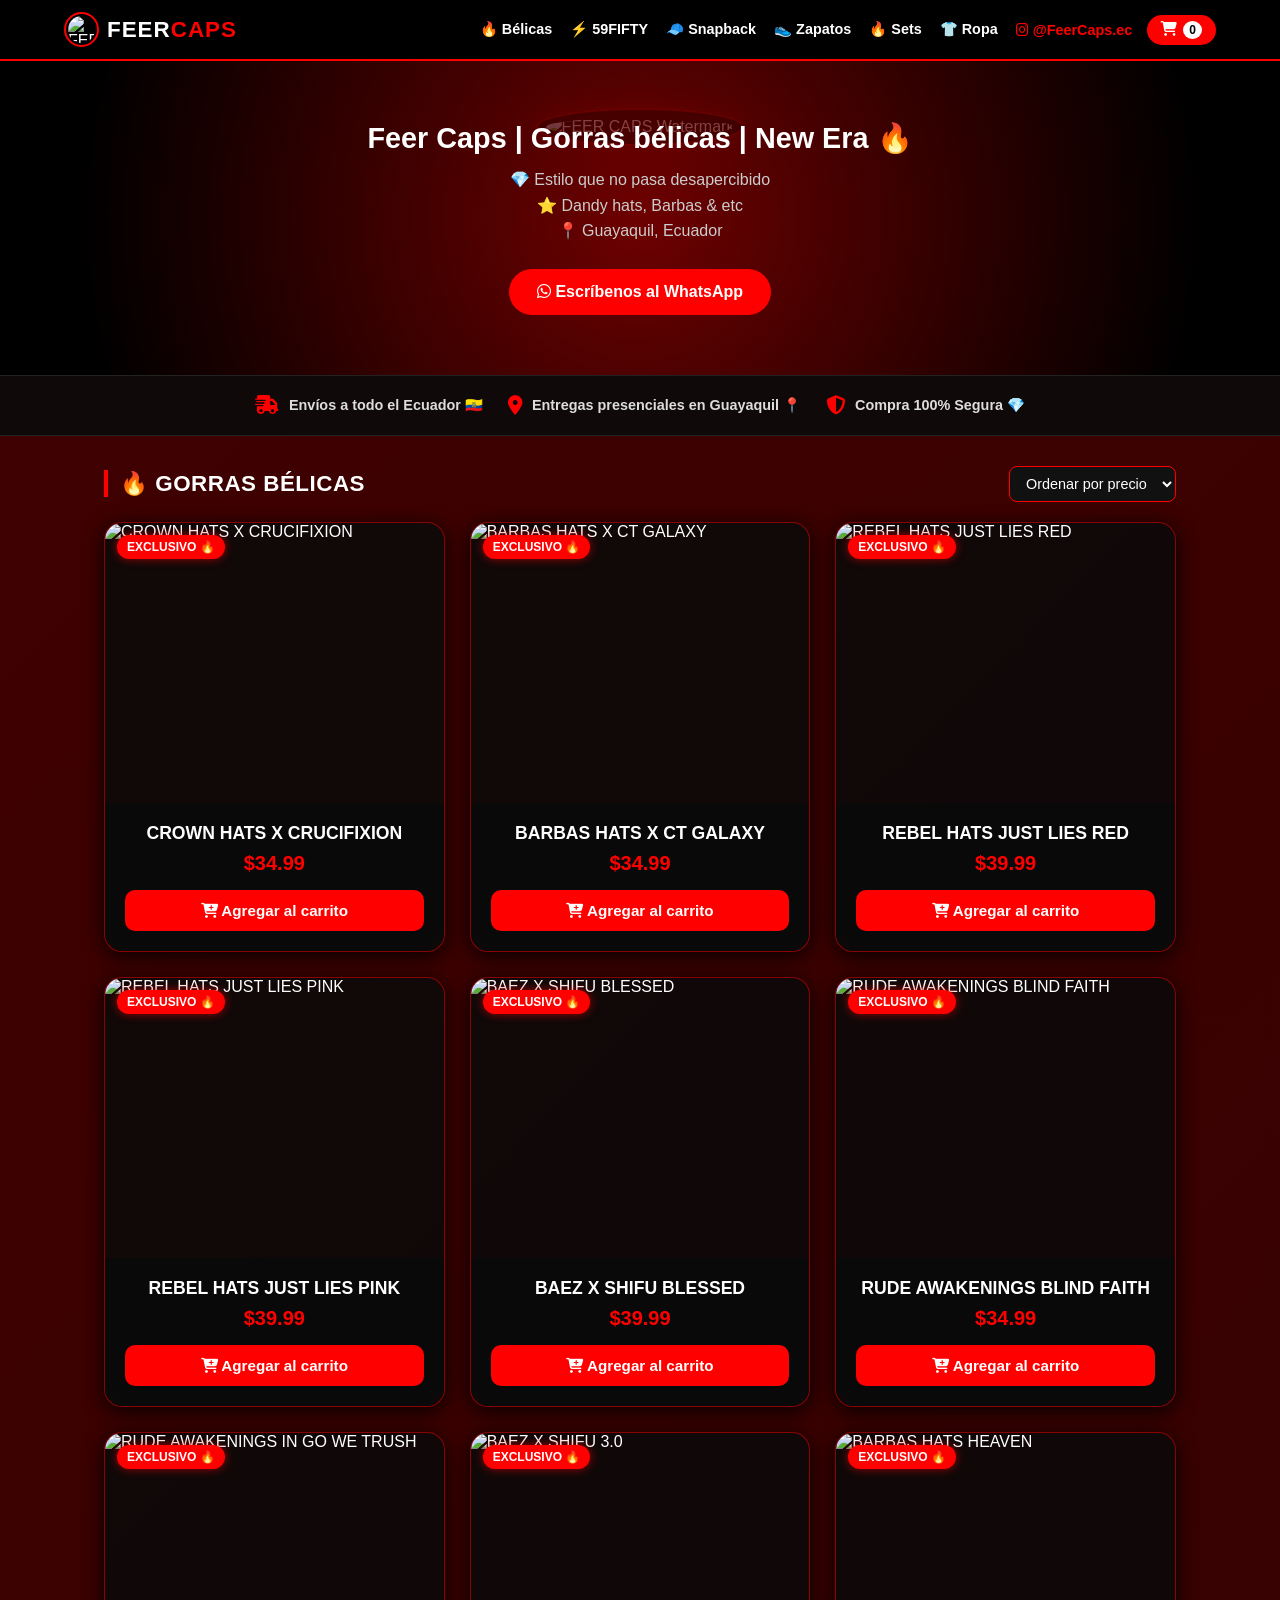
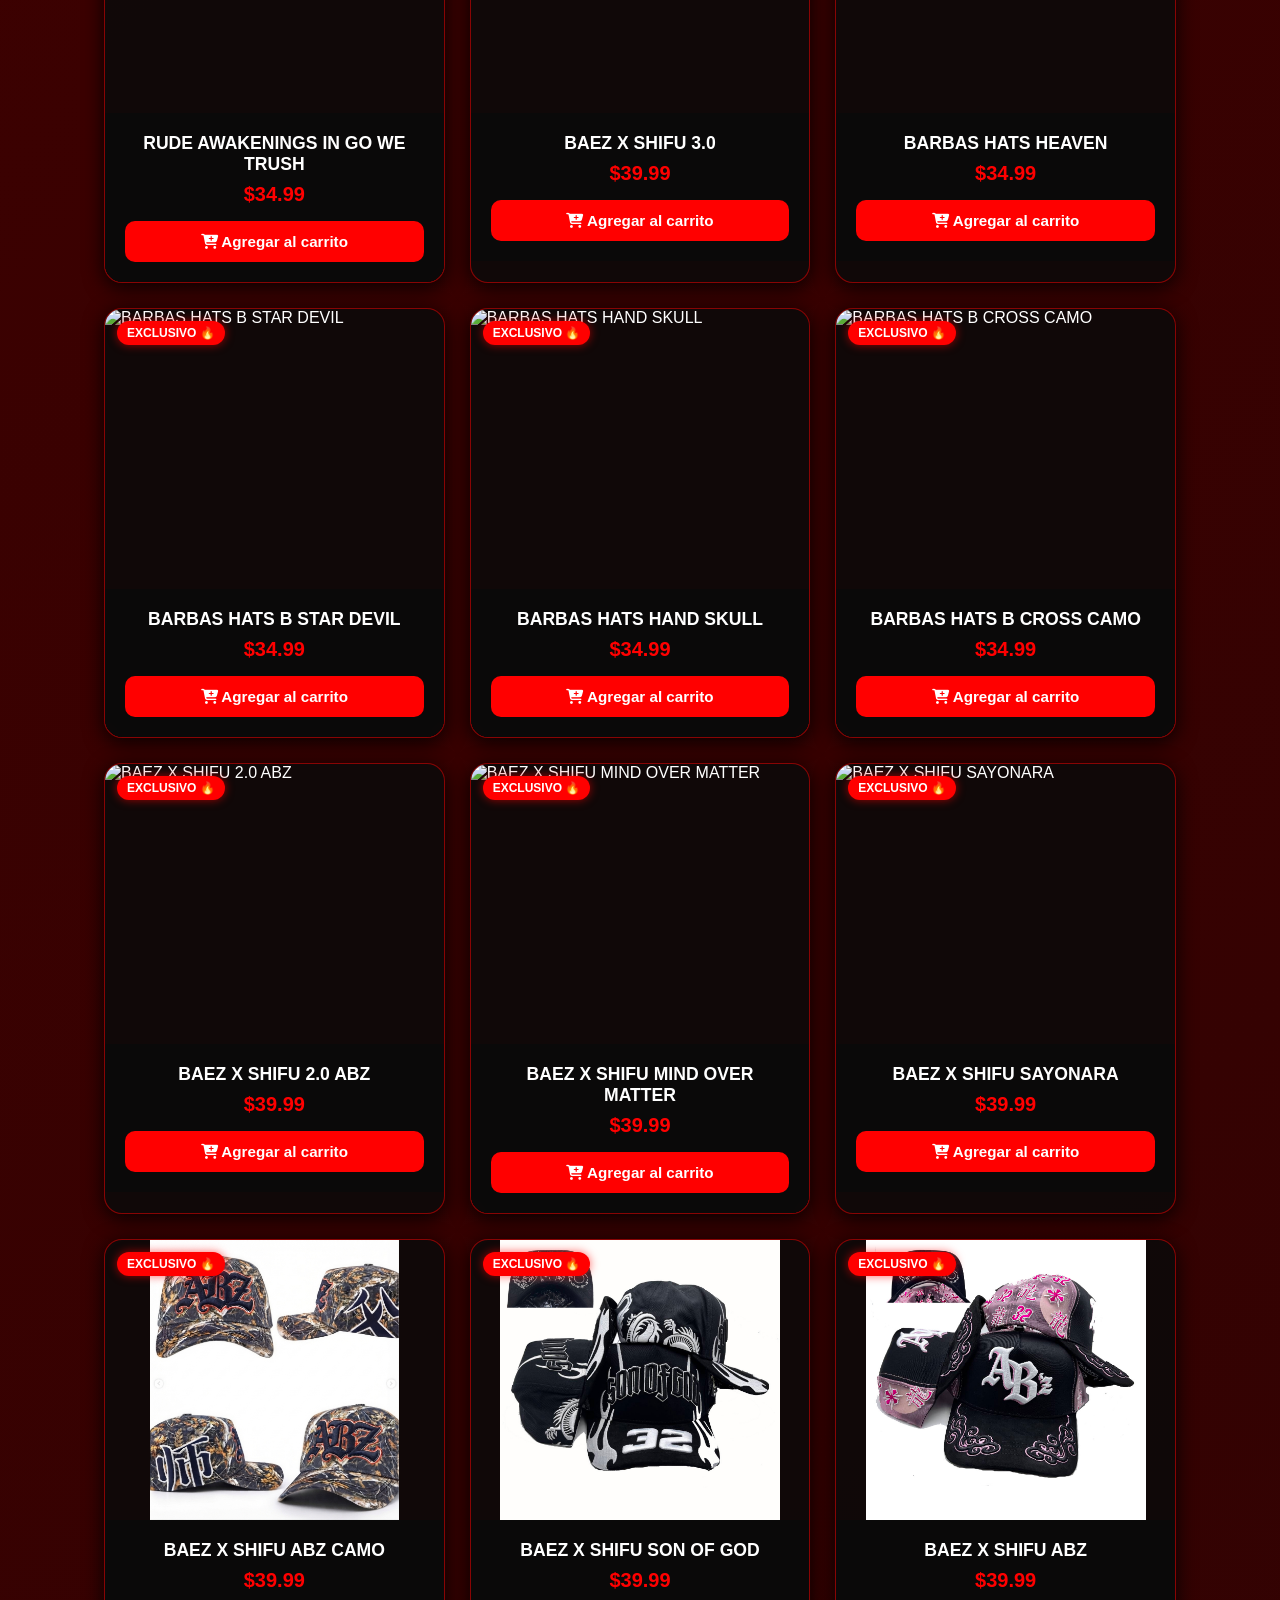
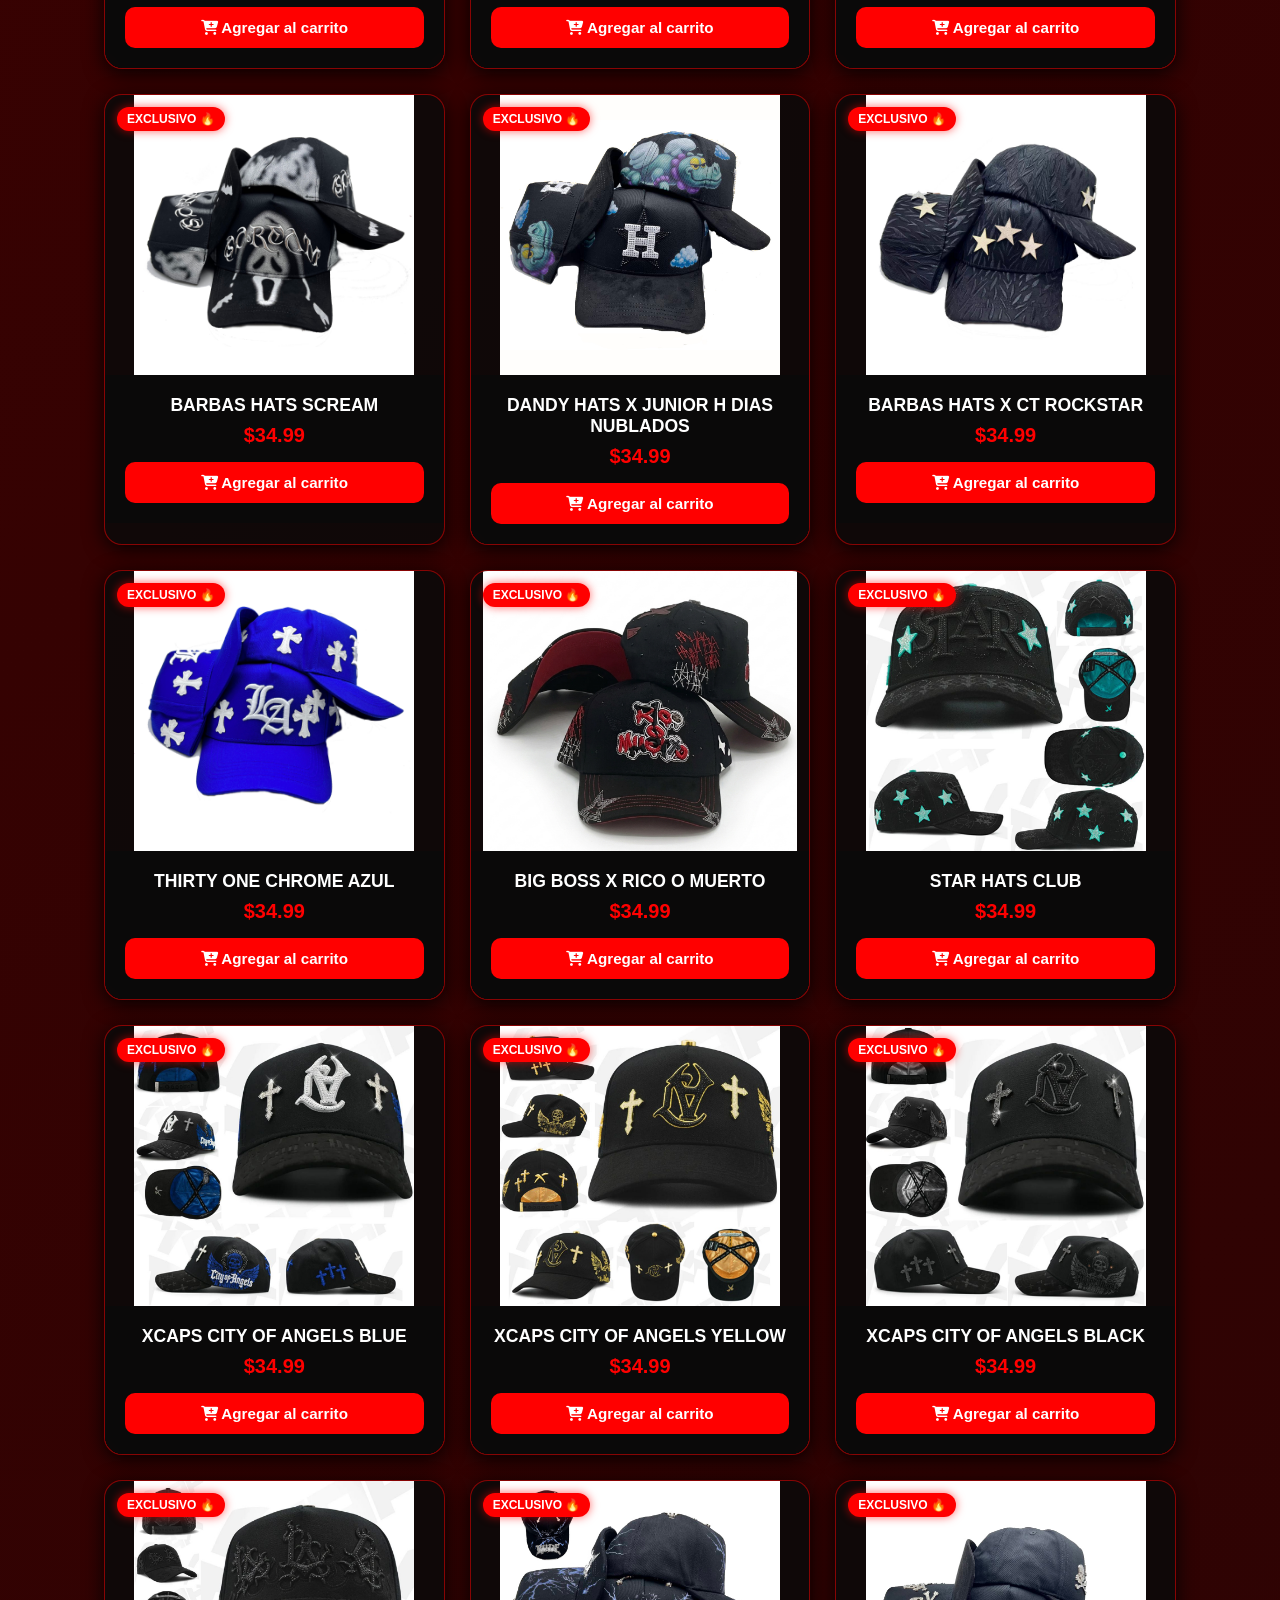
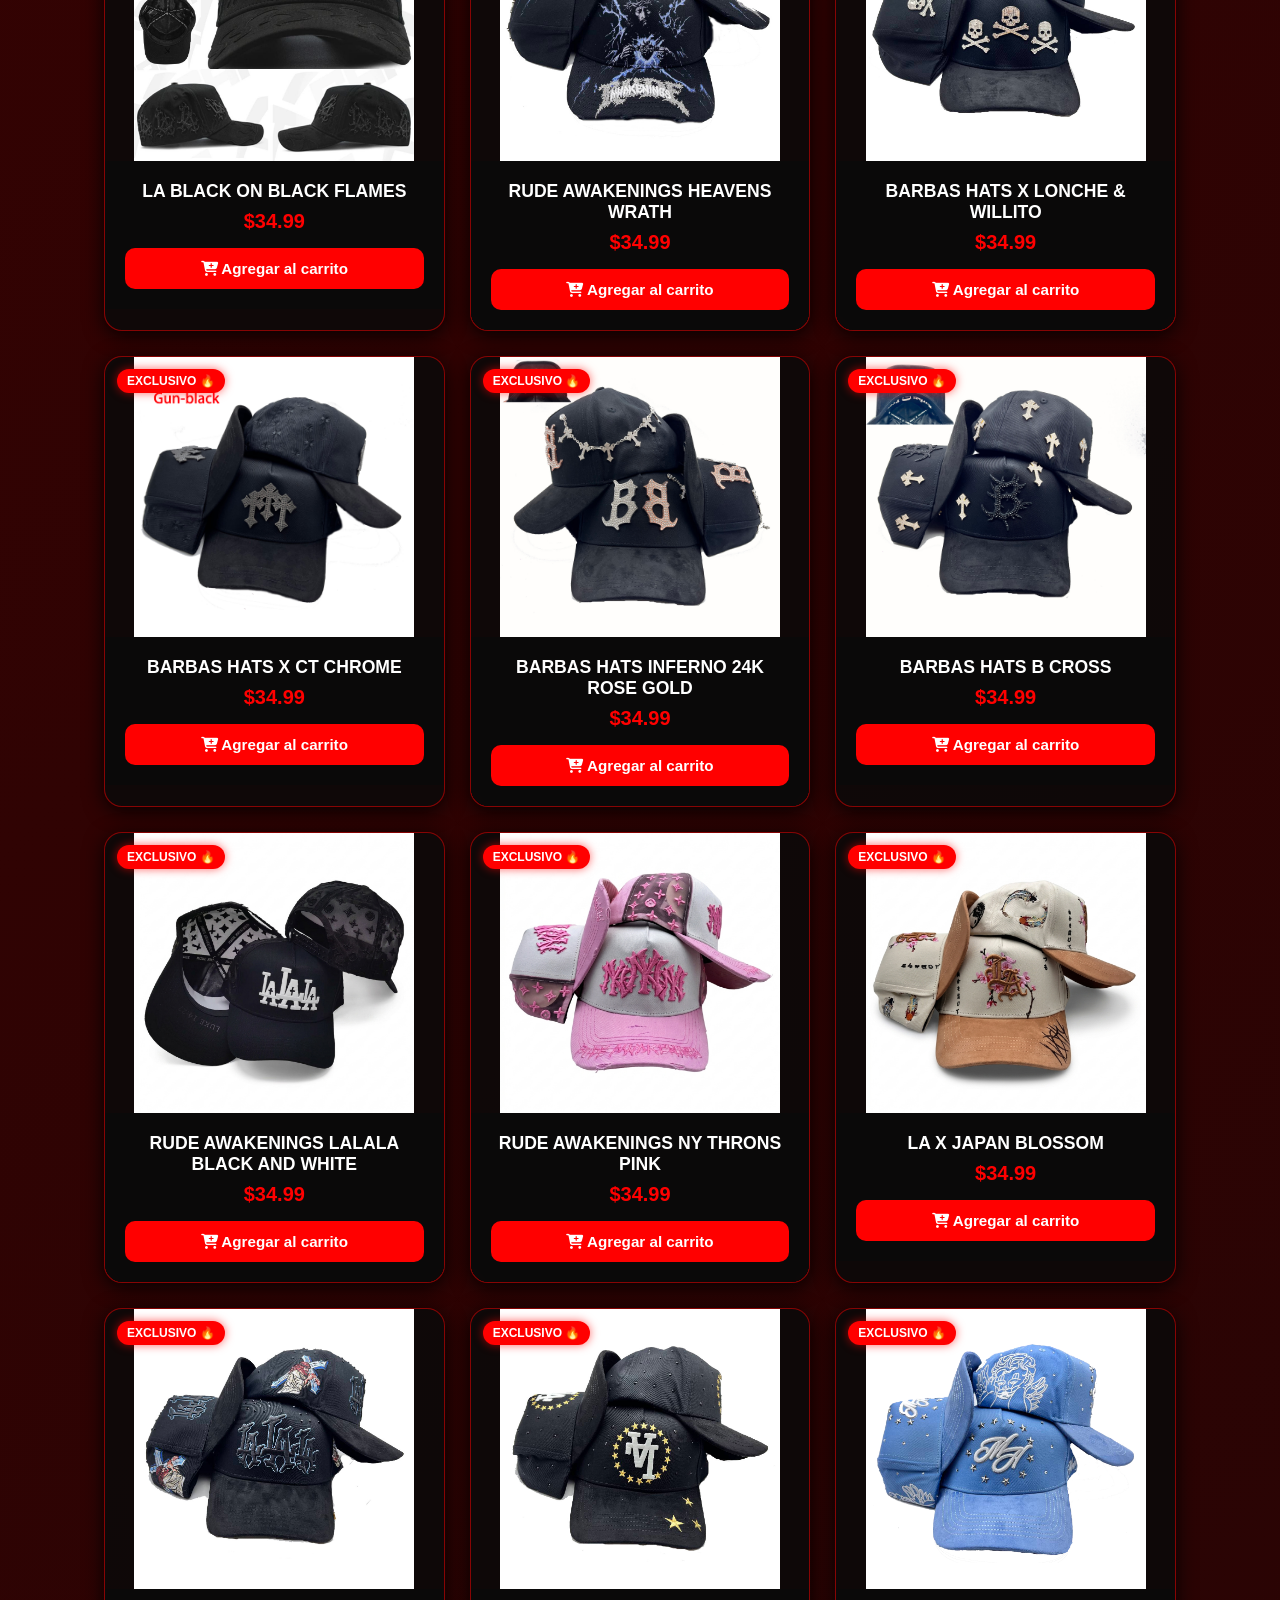
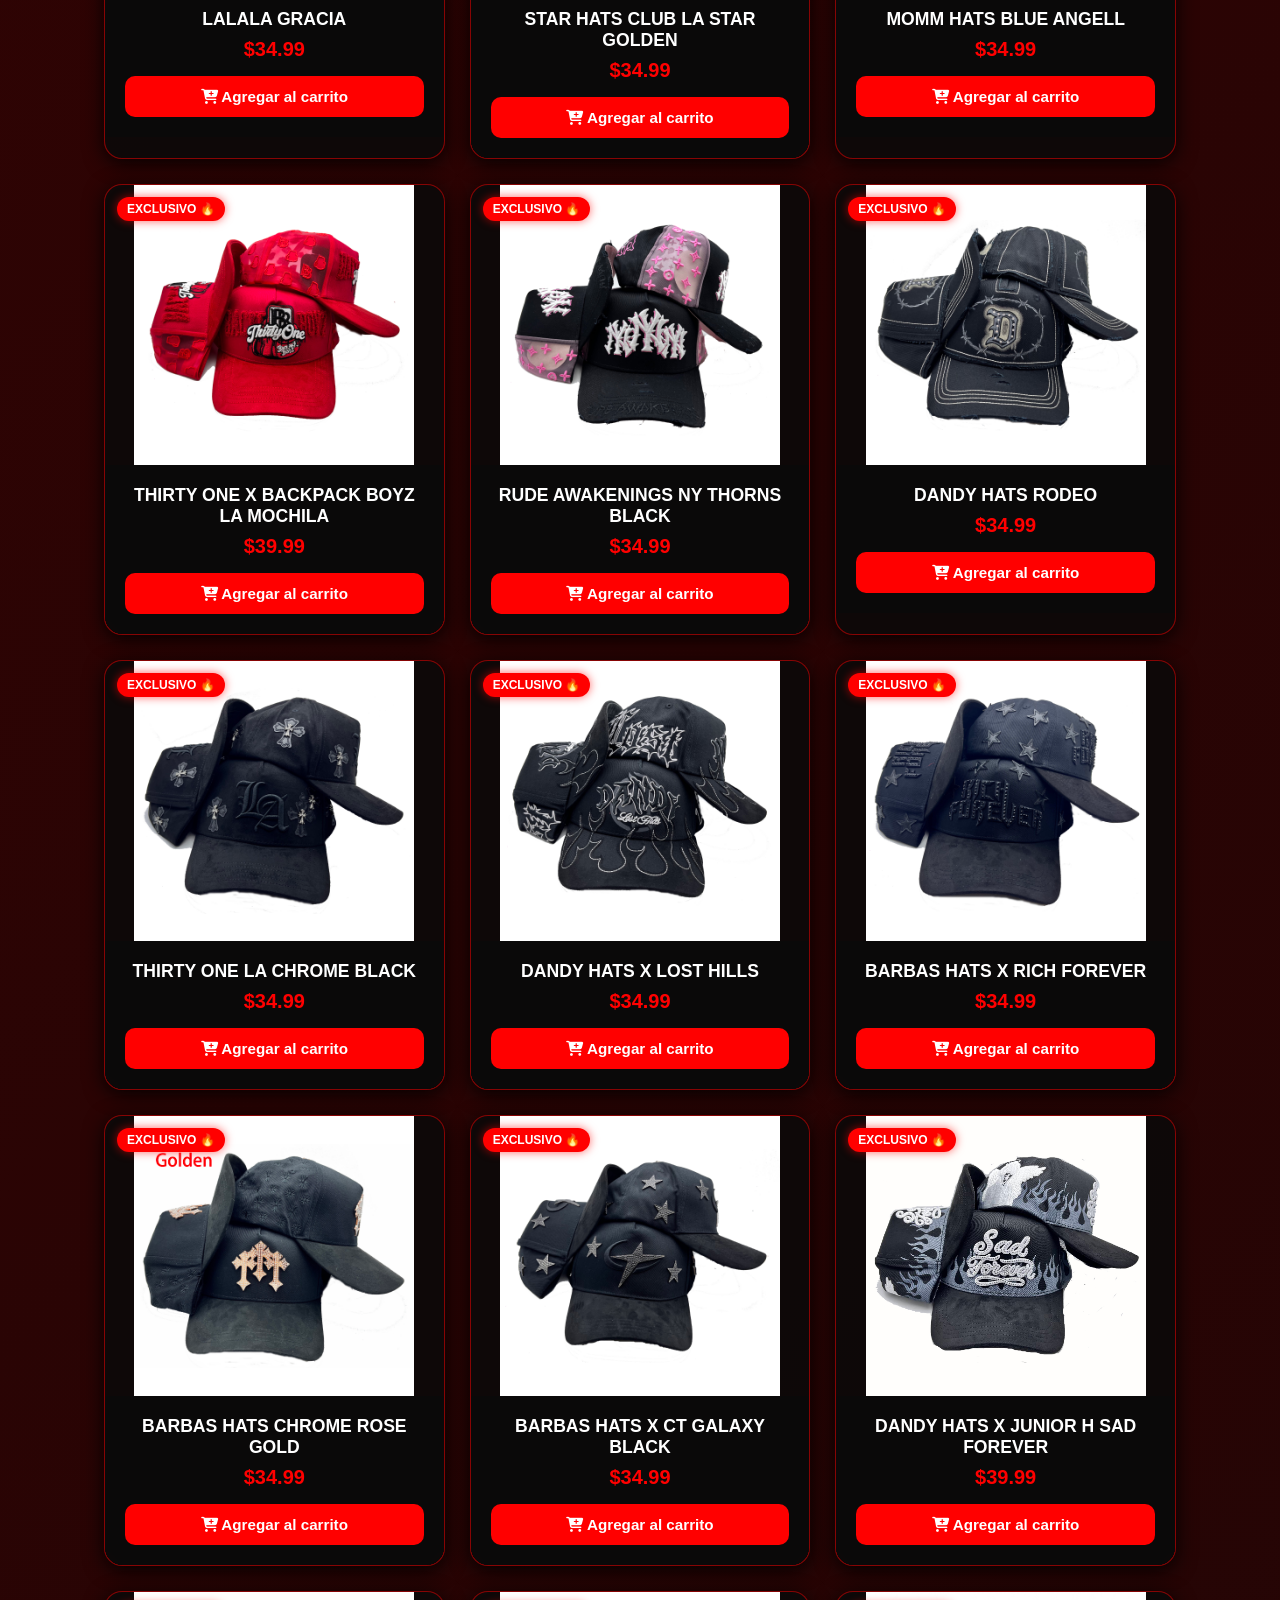
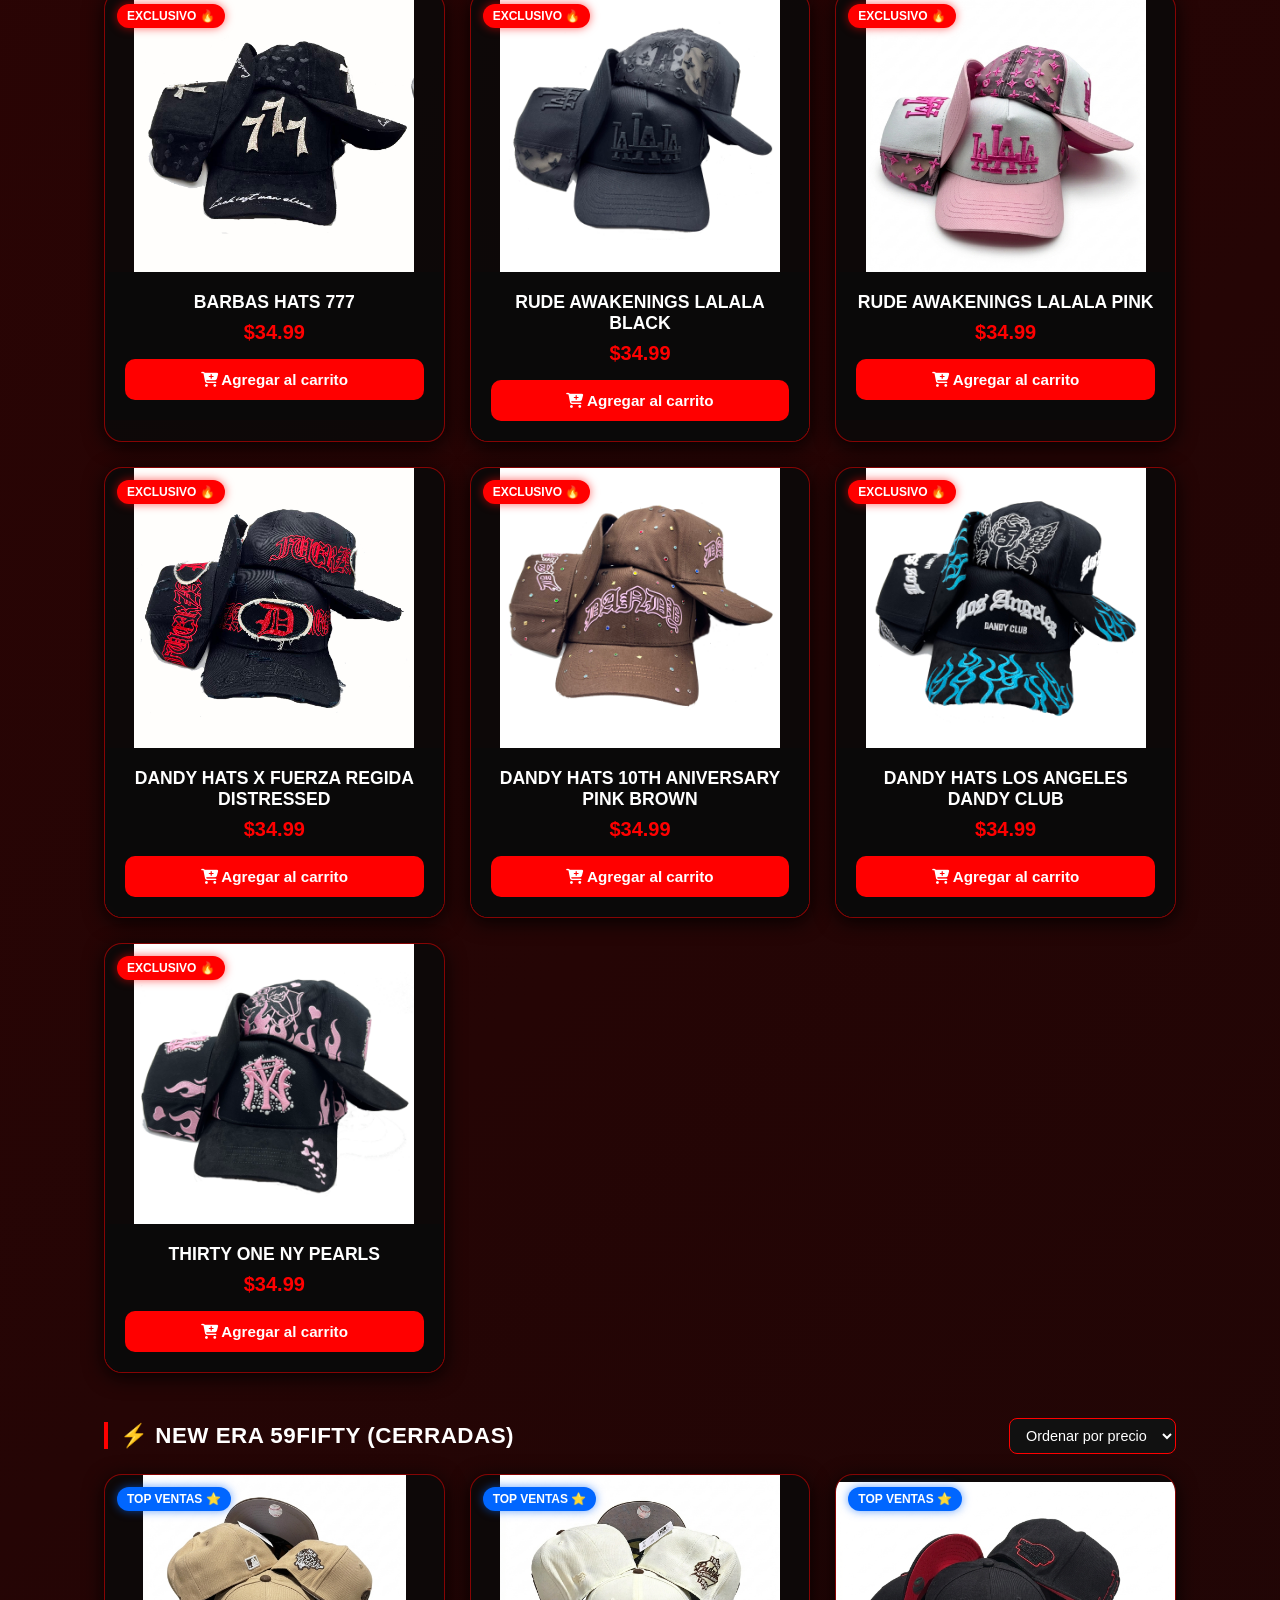
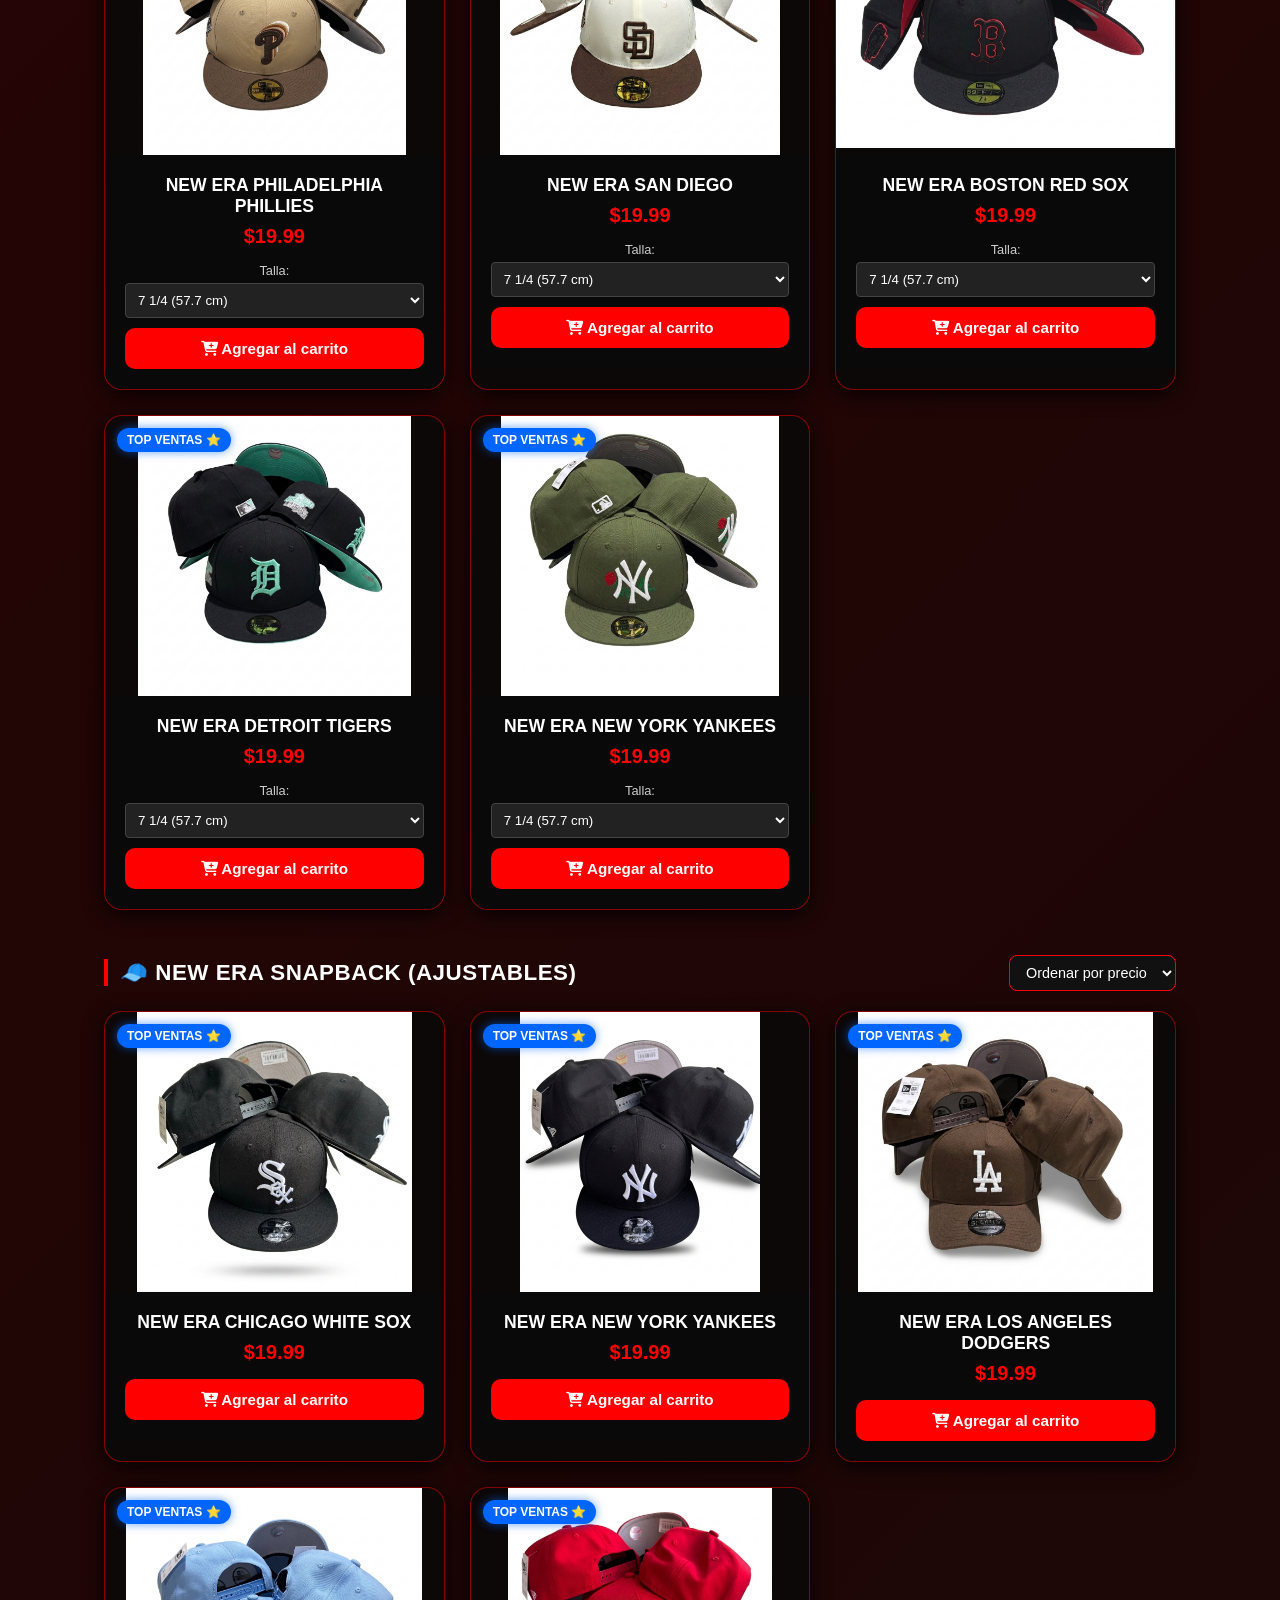
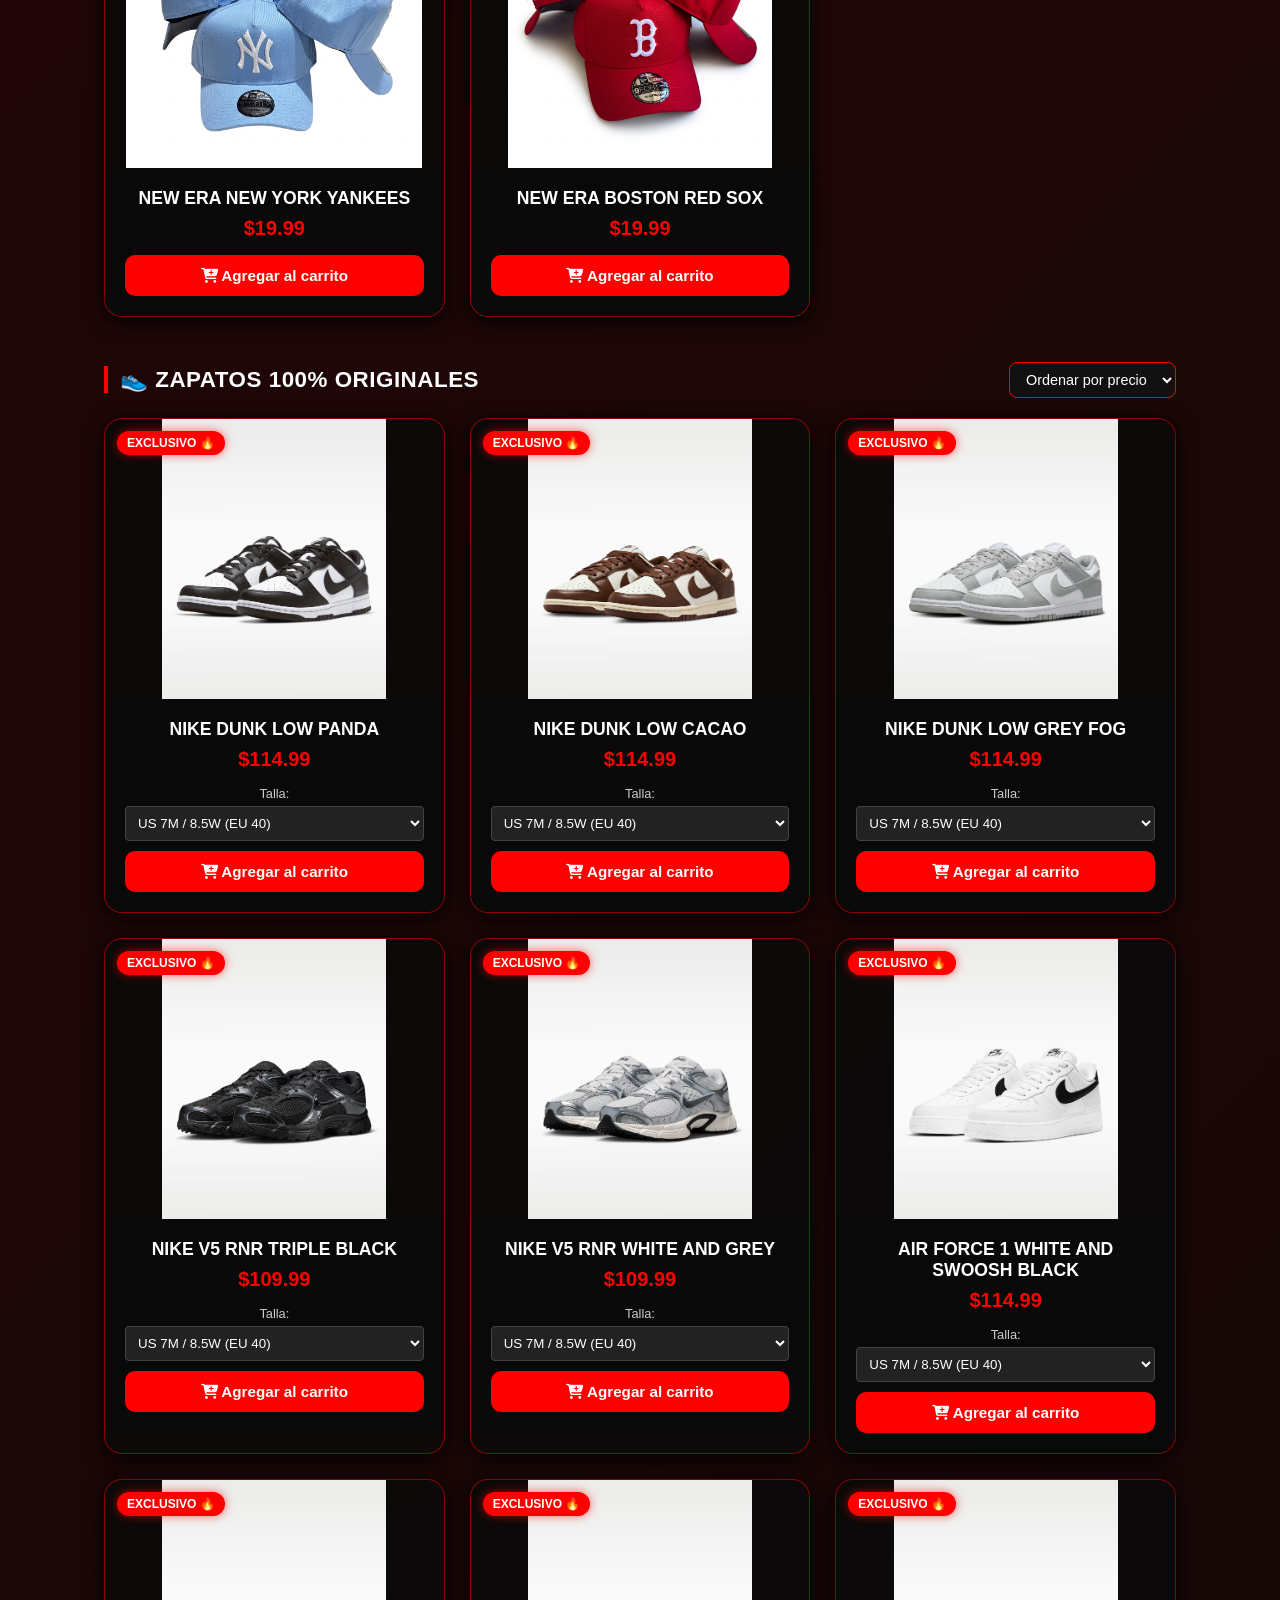
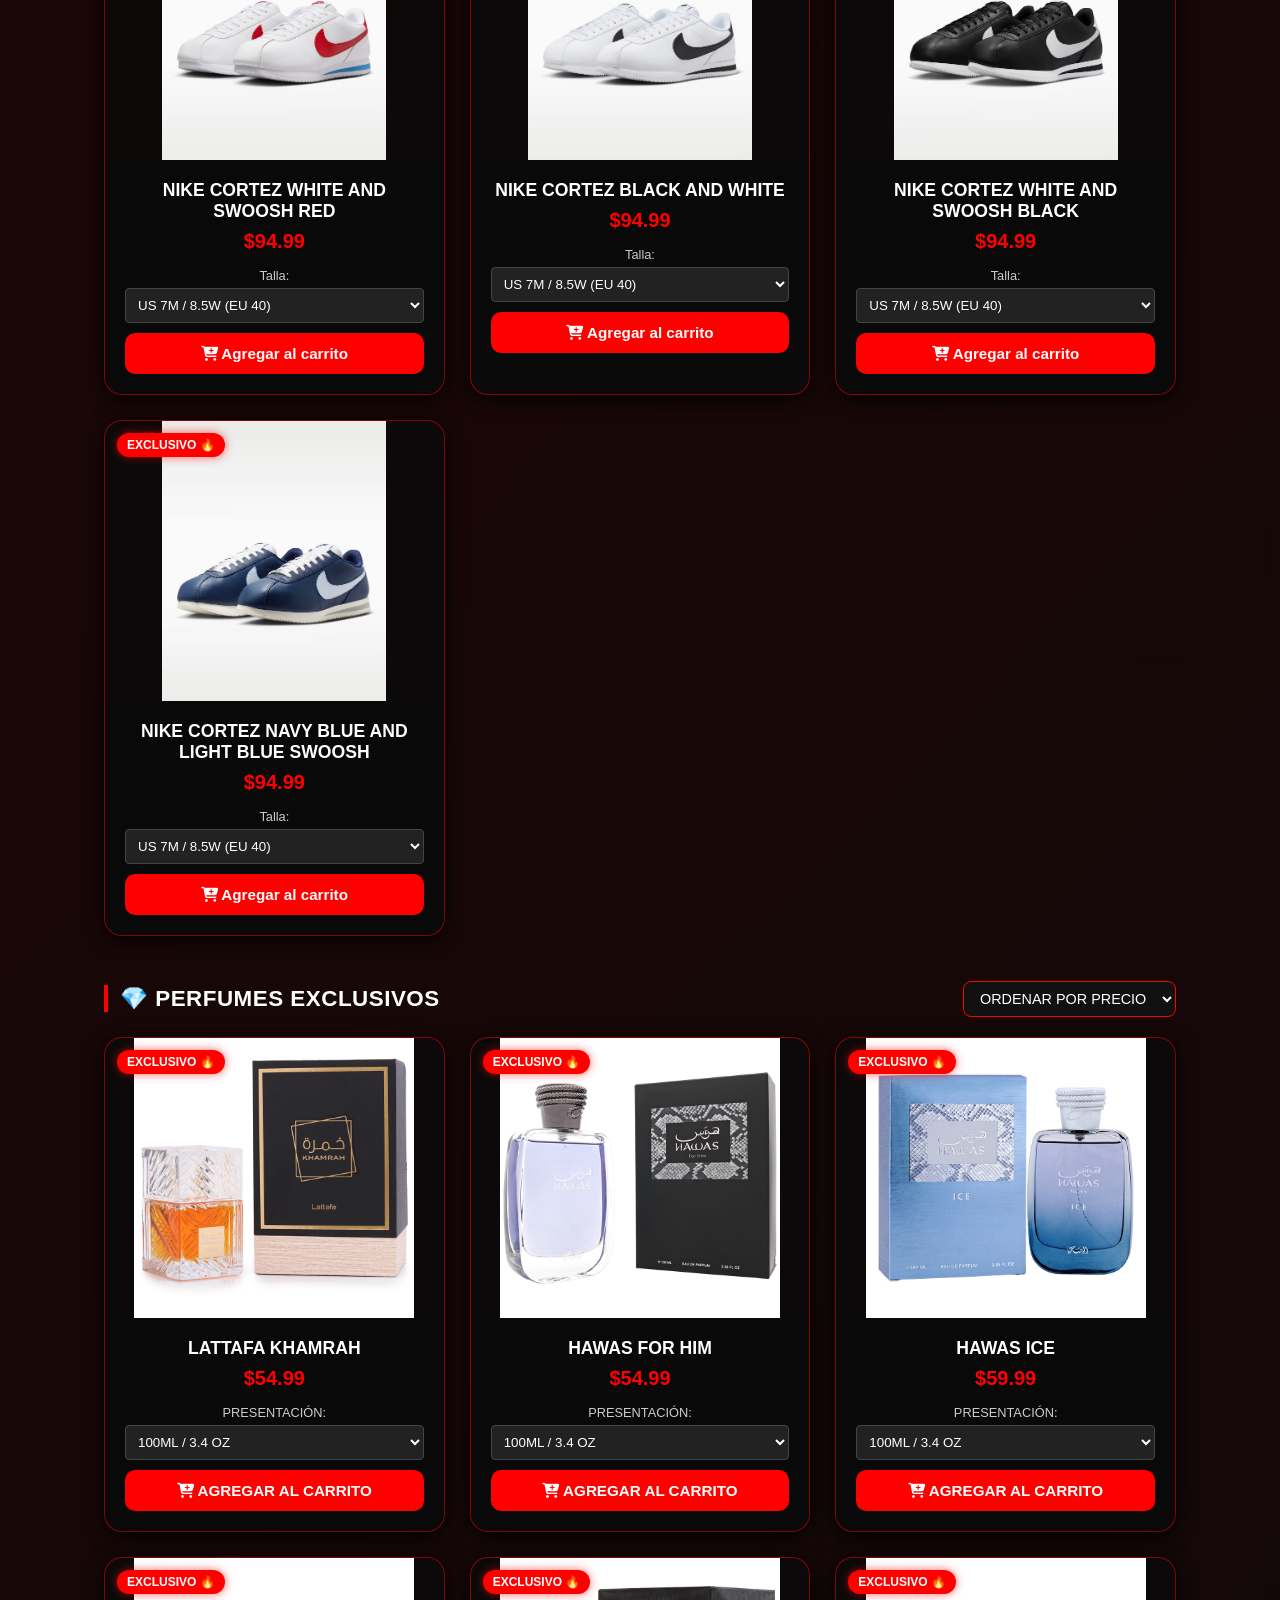
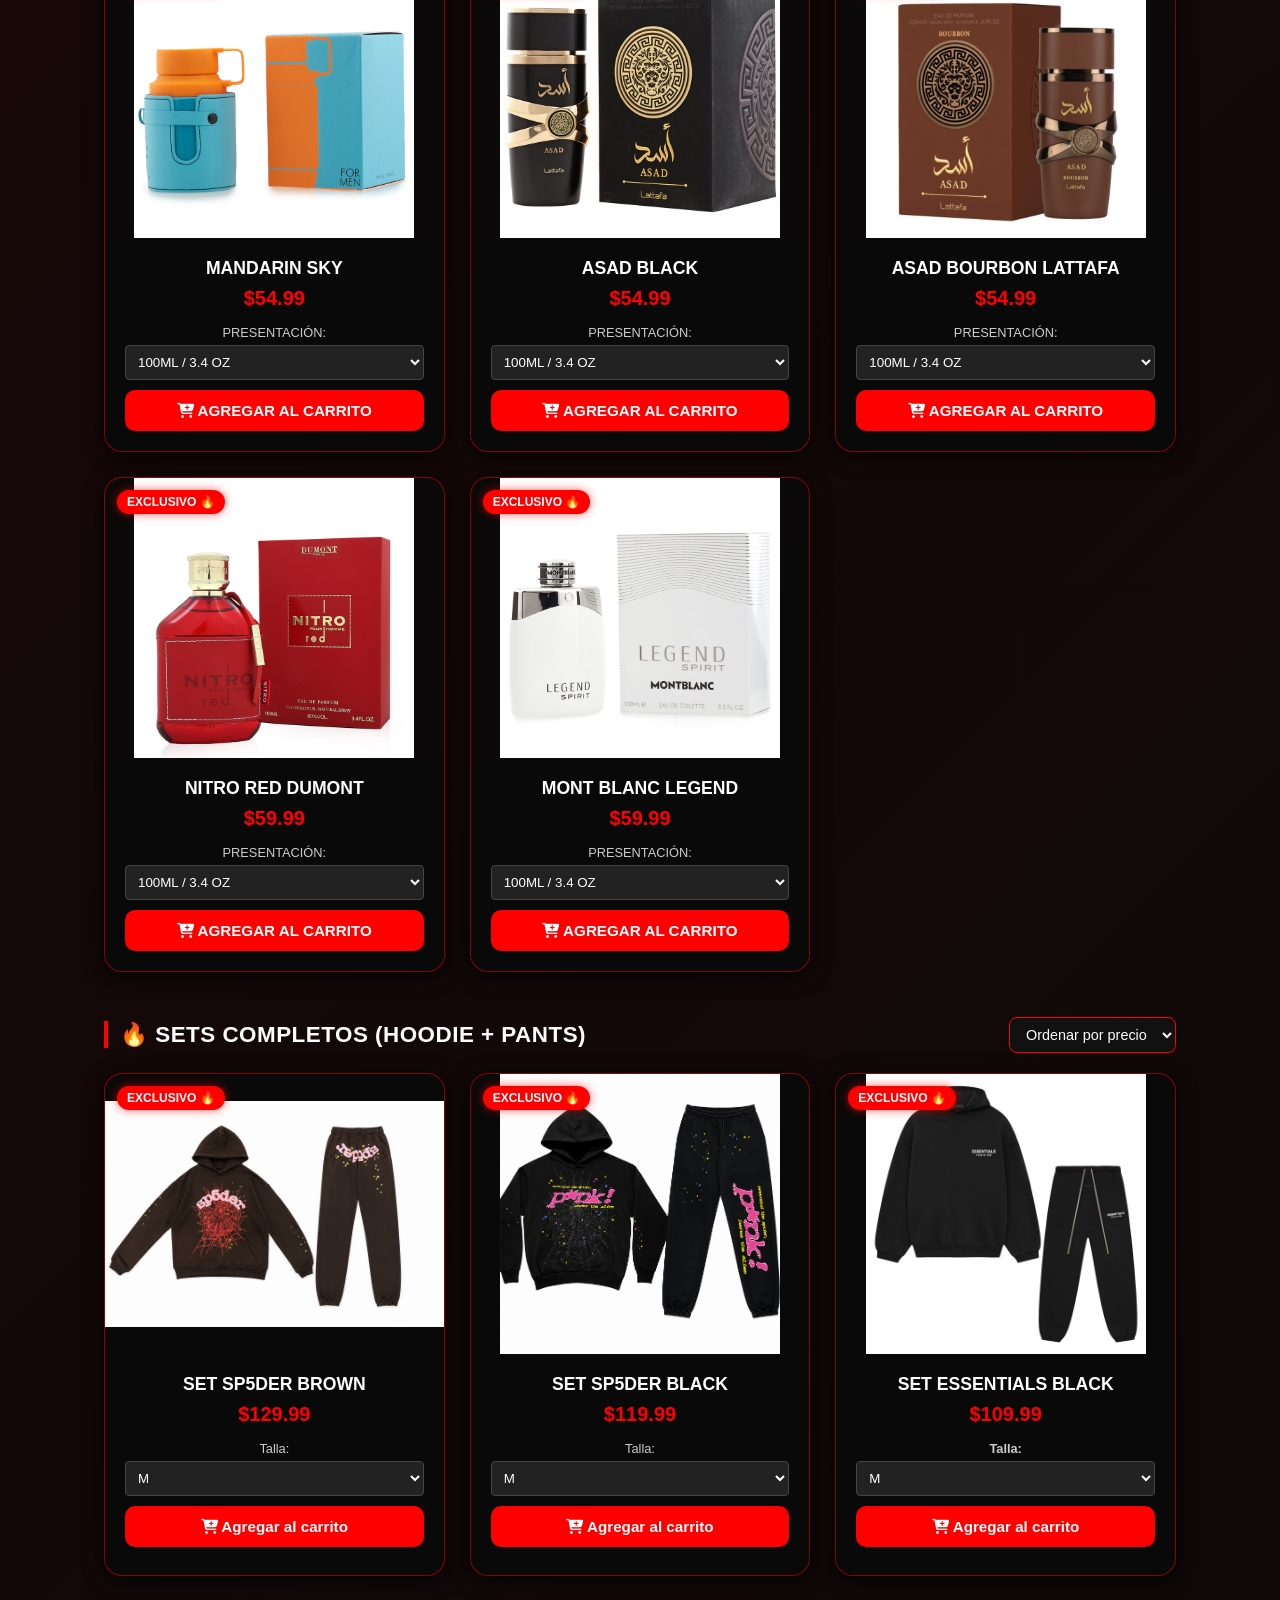
==== commit d9ef5815: "Add files via upload" ====
--- a/index.html
+++ b/index.html
@@ -1491,7 +1491,7 @@
 
 </div>
 </section>
-<!-- SECCIÓN 5: PERFUMES EXCLUSIVOS -->
+<!-- SECCIÓN 5: PERFUMES 100% ORIGINALES -->
 <section id="perfumes" class="categoria-section">
 <div class="categoria-header-flex">
 <h2 class="titulo-categoria">💎 PERFUMES EXCLUSIVOS</h2>
@@ -1822,6 +1822,121 @@
 </div>
 </div>
 
+<div class="card-producto fade-up">
+<div class="img-container">
+<span class="product-tag">EXCLUSIVO 🔥</span>
+<img src="img/camiseta2.jpg" alt="Camiseta 2" onclick="abrirZoom(this)" data-extras="img/camiseta2-detras.jpg,img/camiseta2-detrass.jpg">
+</div>
+<div class="info-producto">
+<h3>T-SHIRT ESSENTIALS</h3>
+<p class="precio">$39.99</p>
+<div class="selector-talla-container" style="margin: 10px 0;">
+<label style="font-size: 0.8rem; color: #ccc; display: block; margin-bottom: 5px;">Talla:</label>
+<select class="input-talla" style="width: 100%; padding: 8px; background: #222; color: white; border: 1px solid #444; border-radius: 4px;">
+<option value="S">S</option>
+<option value="M" selected>M</option>
+<option value="L">L</option>
+<option value="XL">XL</option>
+</select>
+</div>
+<button class="btn-add-cart" onclick="agregarAlCarrito(this)">
+<i class="fa-solid fa-cart-plus"></i> Agregar al carrito
+</button>
+</div>
+</div>
+
+<div class="card-producto fade-up">
+<div class="img-container">
+<span class="product-tag">EXCLUSIVO 🔥</span>
+<img src="img/camiseta3.jpg" alt="Camiseta 3" onclick="abrirZoom(this)" data-extras="img/camiseta3-detras.jpg,img/camiseta3-detrass.jpg">
+</div>
+<div class="info-producto">
+<h3>T-SHIRT GALLREY DEPT</h3>
+<p class="precio">$39.99</p>
+<div class="selector-talla-container" style="margin: 10px 0;">
+<label style="font-size: 0.8rem; color: #ccc; display: block; margin-bottom: 5px;">Talla:</label>
+<select class="input-talla" style="width: 100%; padding: 8px; background: #222; color: white; border: 1px solid #444; border-radius: 4px;">
+<option value="S">S</option>
+<option value="M" selected>M</option>
+<option value="L">L</option>
+<option value="XL">XL</option>
+</select>
+</div>
+<button class="btn-add-cart" onclick="agregarAlCarrito(this)">
+<i class="fa-solid fa-cart-plus"></i> Agregar al carrito
+</button>
+</div>
+</div>
+
+<div class="card-producto fade-up">
+<div class="img-container">
+<span class="product-tag">EXCLUSIVO 🔥</span>
+<img src="img/camiseta4.jpg" alt="Camiseta 4" onclick="abrirZoom(this)" data-extras="img/camiseta4-detras.jpg,img/camiseta4-detrass.jpg">
+</div>
+<div class="info-producto">
+<h3>T-SHIRT GALLREY DEPT</h3>
+<p class="precio">$39.99</p>
+<div class="selector-talla-container" style="margin: 10px 0;">
+<label style="font-size: 0.8rem; color: #ccc; display: block; margin-bottom: 5px;">Talla:</label>
+<select class="input-talla" style="width: 100%; padding: 8px; background: #222; color: white; border: 1px solid #444; border-radius: 4px;">
+<option value="S">S</option>
+<option value="M" selected>M</option>
+<option value="L">L</option>
+<option value="XL">XL</option>
+</select>
+</div>
+<button class="btn-add-cart" onclick="agregarAlCarrito(this)">
+<i class="fa-solid fa-cart-plus"></i> Agregar al carrito
+</button>
+</div>
+</div>
+
+<div class="card-producto fade-up">
+<div class="img-container">
+<span class="product-tag">EXCLUSIVO 🔥</span>
+<img src="img/camiseta5.jpg" alt="Camiseta 5" onclick="abrirZoom(this)" data-extras="img/camiseta5-detras.jpg,img/camiseta5-detrass.jpg">
+</div>
+<div class="info-producto">
+<h3>T-SHIRT GALLREY DEPT</h3>
+<p class="precio">$39.99</p>
+<div class="selector-talla-container" style="margin: 10px 0;">
+<label style="font-size: 0.8rem; color: #ccc; display: block; margin-bottom: 5px;">Talla:</label>
+<select class="input-talla" style="width: 100%; padding: 8px; background: #222; color: white; border: 1px solid #444; border-radius: 4px;">
+<option value="S">S</option>
+<option value="M" selected>M</option>
+<option value="L">L</option>
+<option value="XL">XL</option>
+</select>
+</div>
+<button class="btn-add-cart" onclick="agregarAlCarrito(this)">
+<i class="fa-solid fa-cart-plus"></i> Agregar al carrito
+</button>
+</div>
+</div>
+
+<div class="card-producto fade-up">
+<div class="img-container">
+<span class="product-tag">EXCLUSIVO 🔥</span>
+<img src="img/hoodie2.jpg" alt="Hoodie 1" onclick="abrirZoom(this)" data-extras="img/hoodie2-detras.jpg,img/hoodie2-detrass.jpg">
+</div>
+<div class="info-producto">
+<h3>HOODIE GALLERY DEPT</h3>
+<p class="precio">$64.99</p>
+<div class="selector-talla-container" style="margin: 10px 0;">
+<label style="font-size: 0.8rem; color: #ccc; display: block; margin-bottom: 5px;">Talla:</label>
+<select class="input-talla" style="width: 100%; padding: 8px; background: #222; color: white; border: 1px solid #444; border-radius: 4px;">
+<option value="S">S</option>
+<option value="M" selected>M</option>
+<option value="L">L</option>
+<option value="XL">XL</option>
+</select>
+</div>
+<button class="btn-add-cart" onclick="agregarAlCarrito(this)">
+<i class="fa-solid fa-cart-plus"></i> Agregar al carrito
+</button>
+</div>
+</div>
+
 </div>
 </section>
 
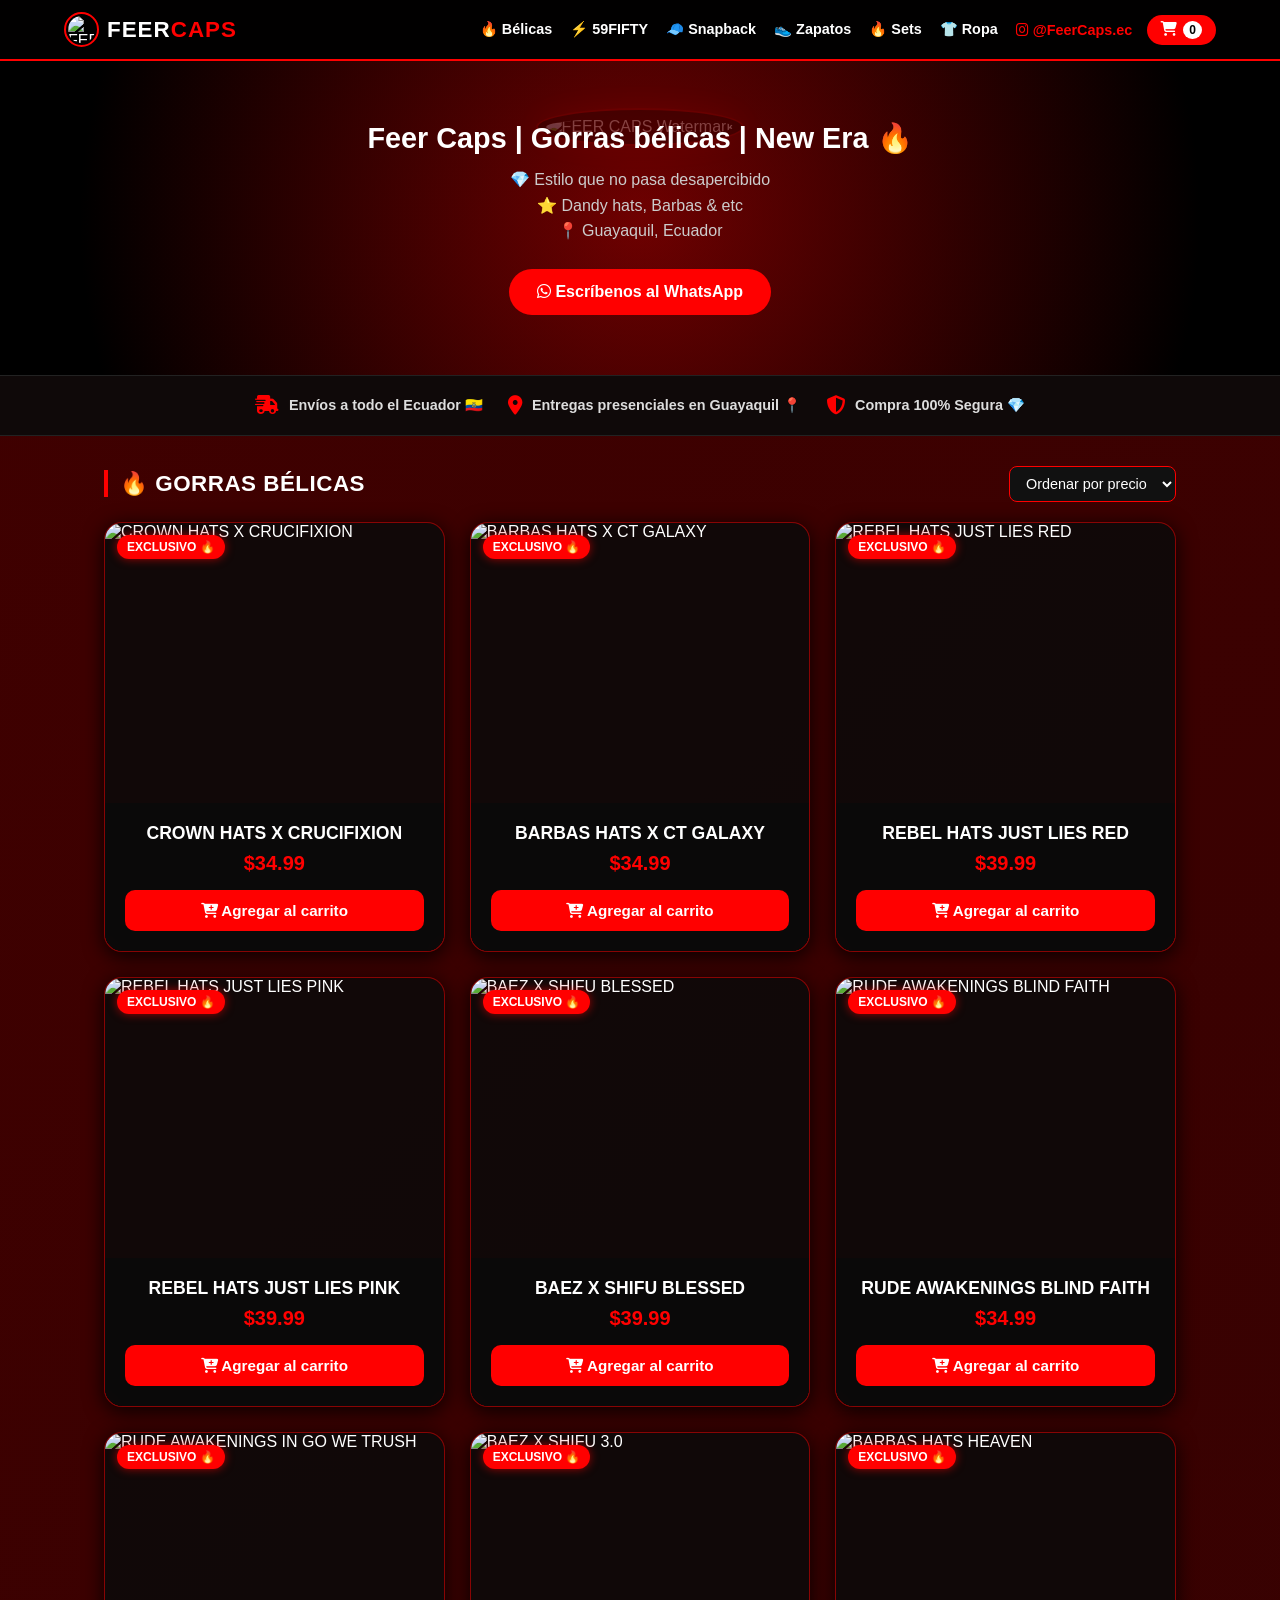
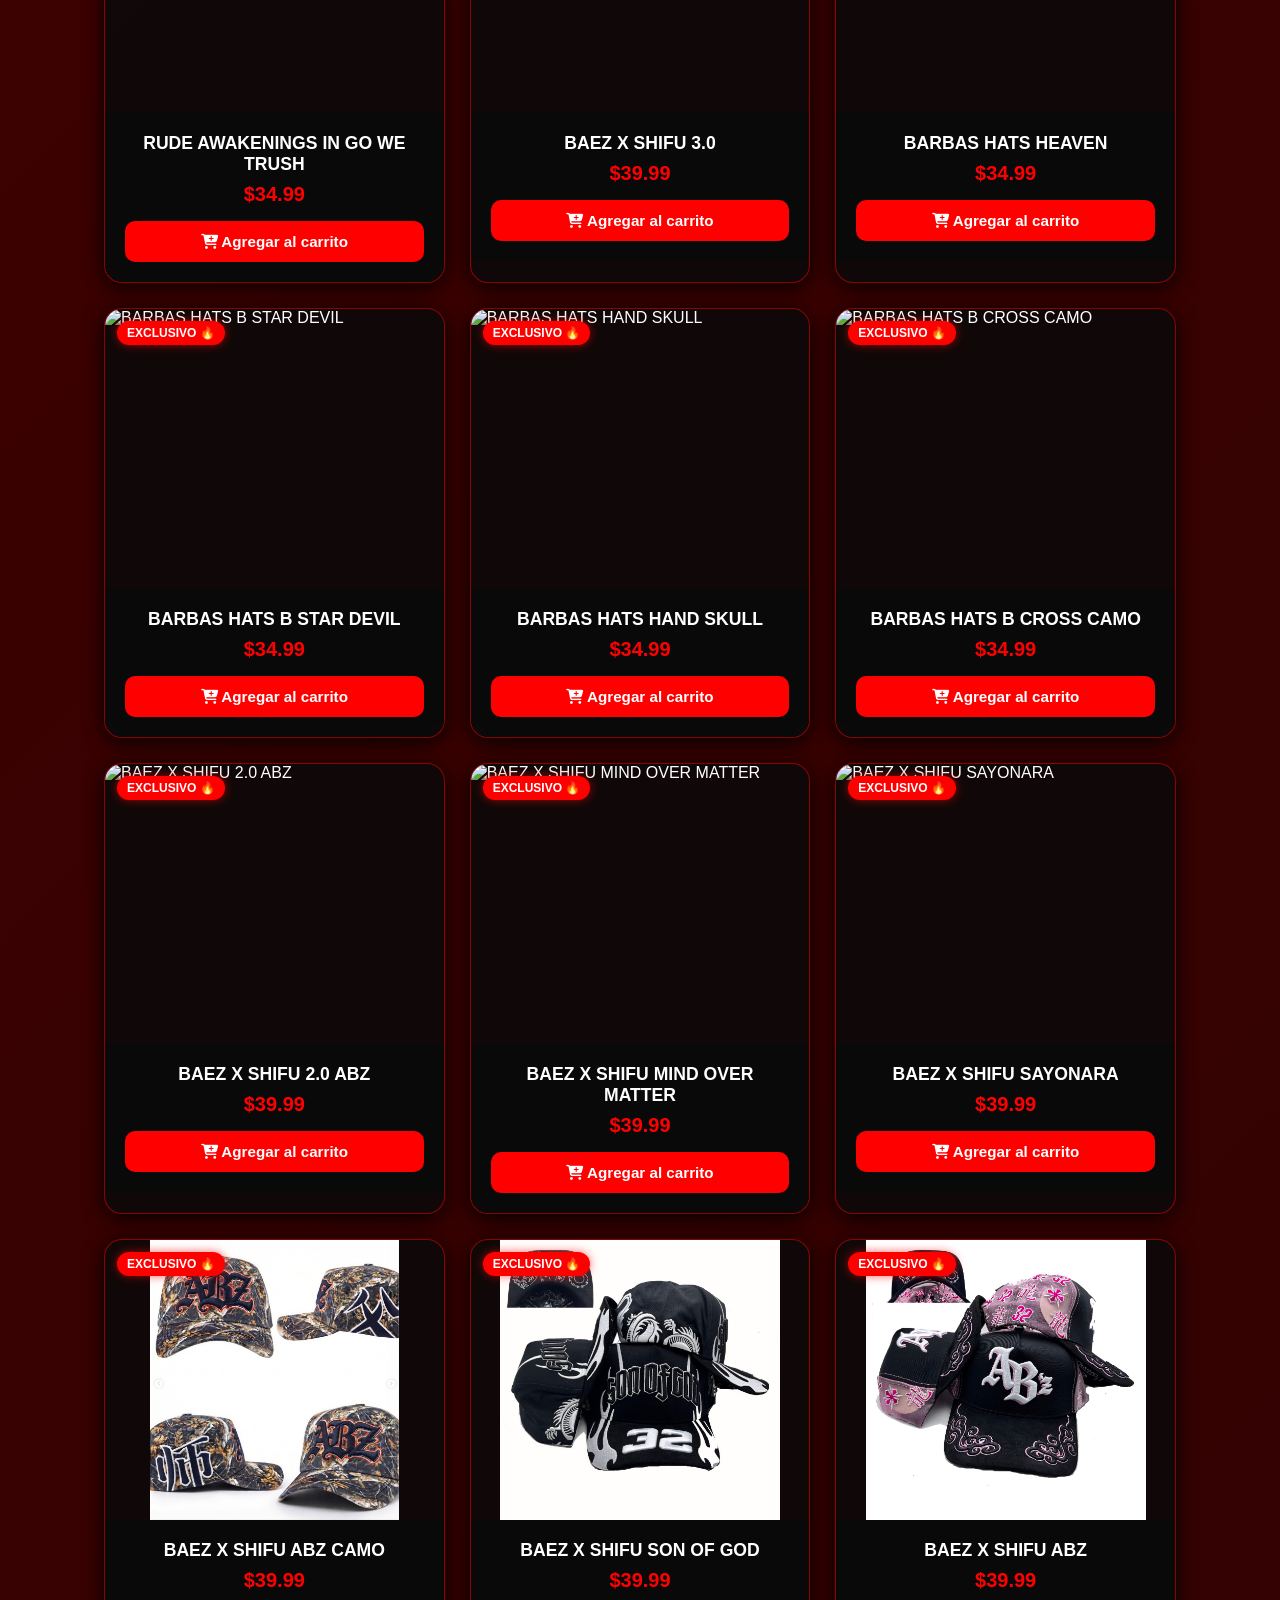
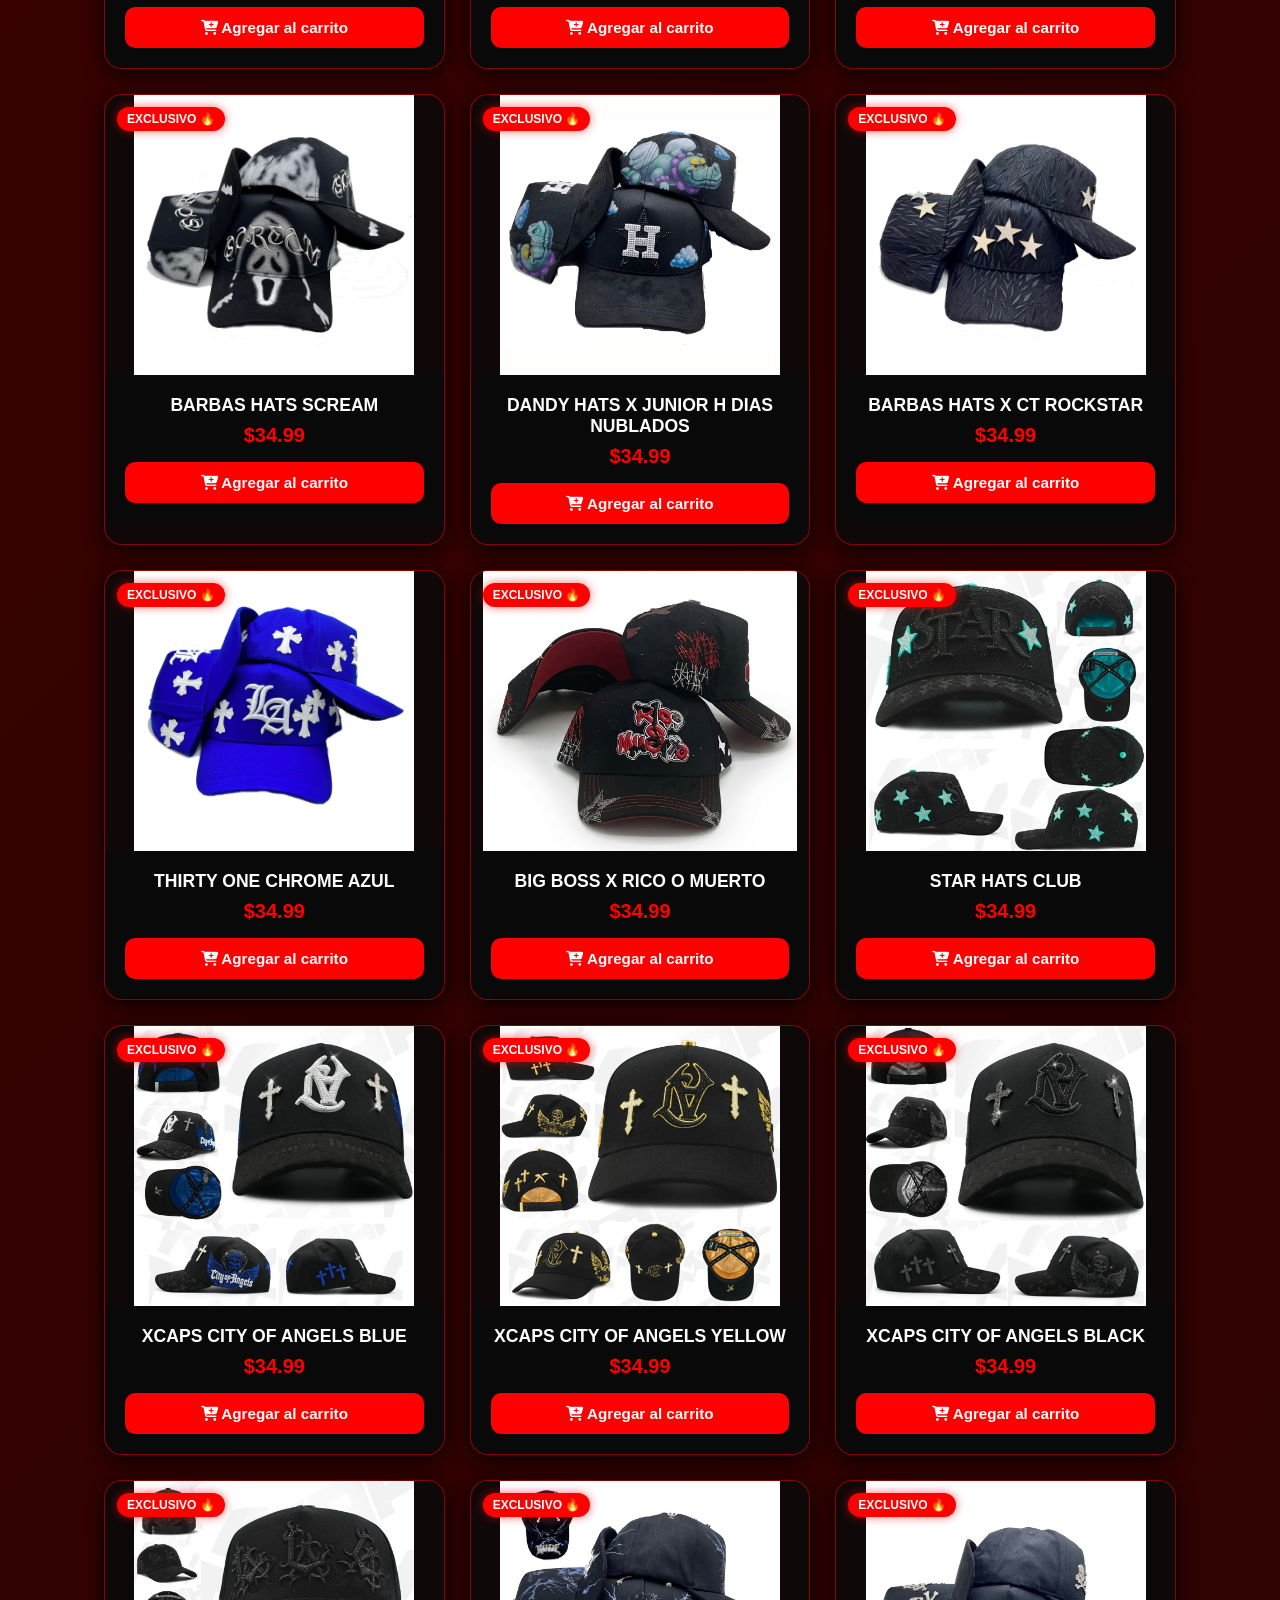
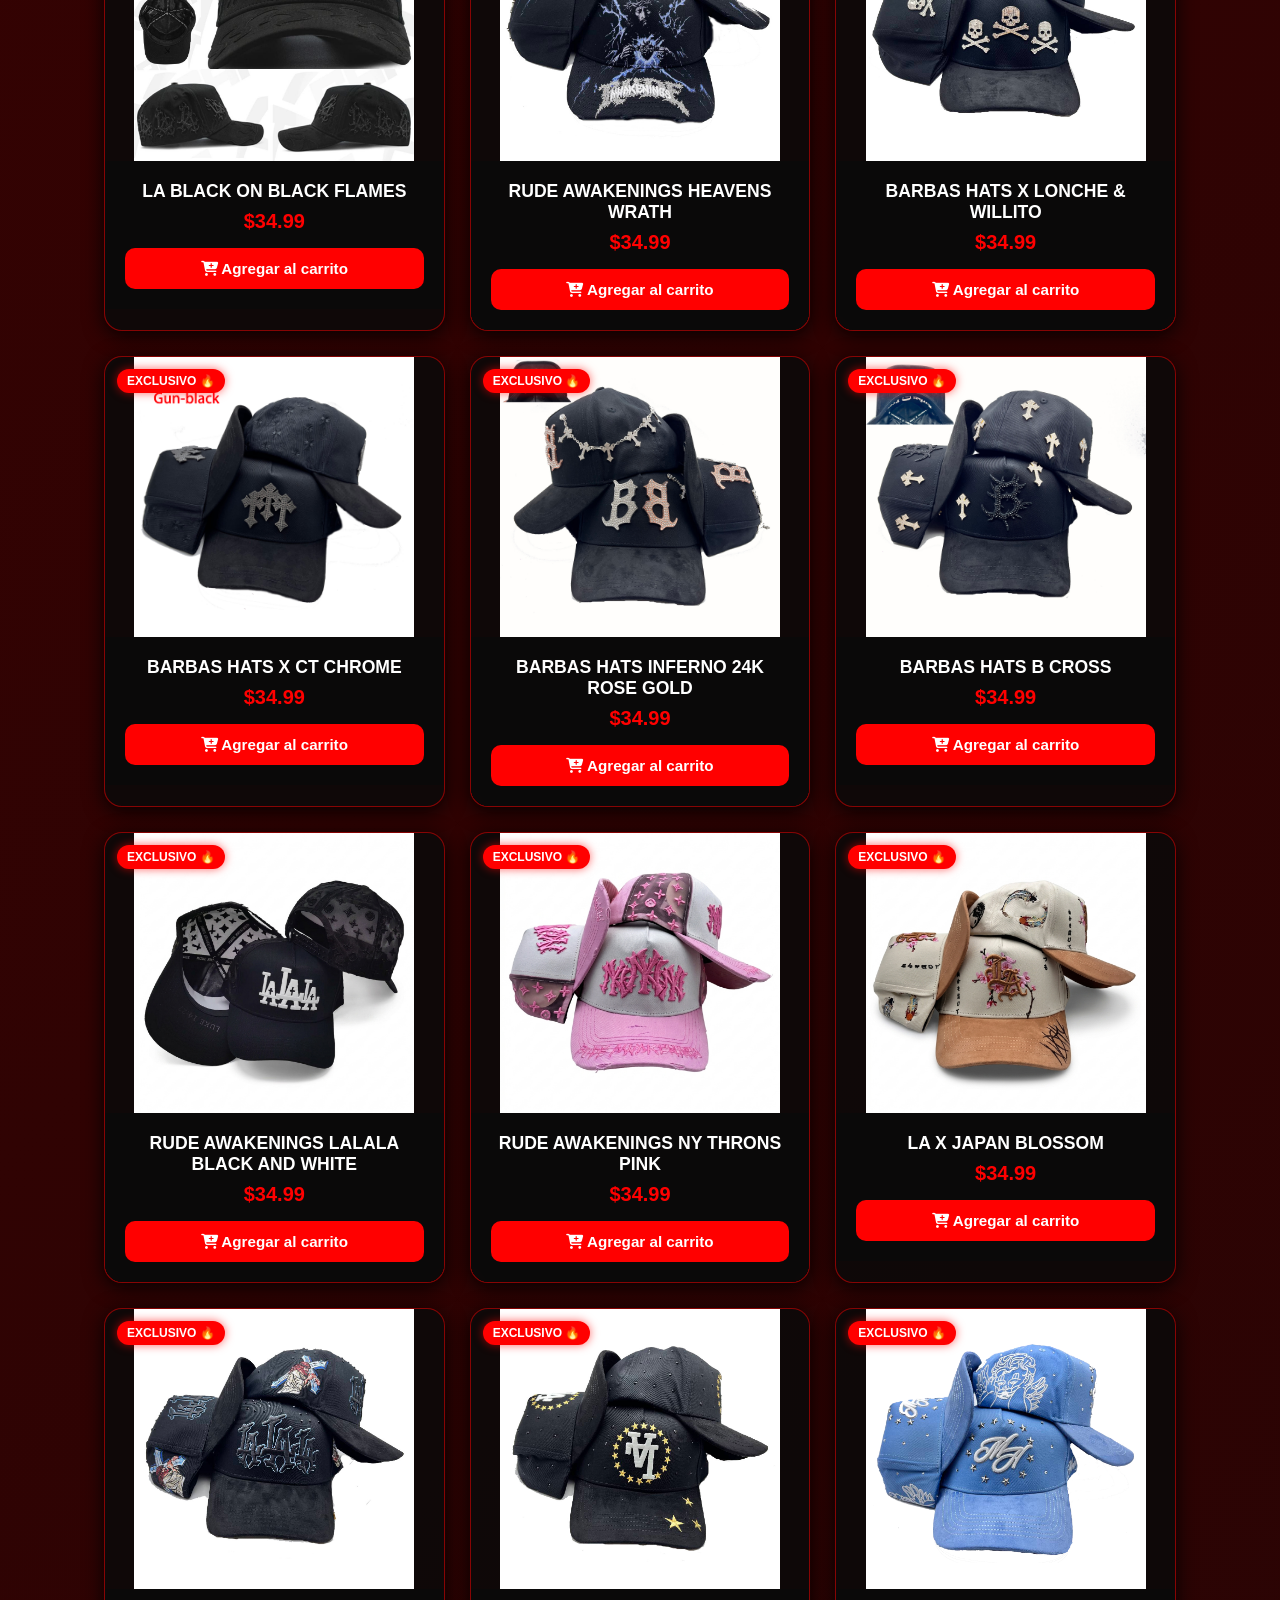
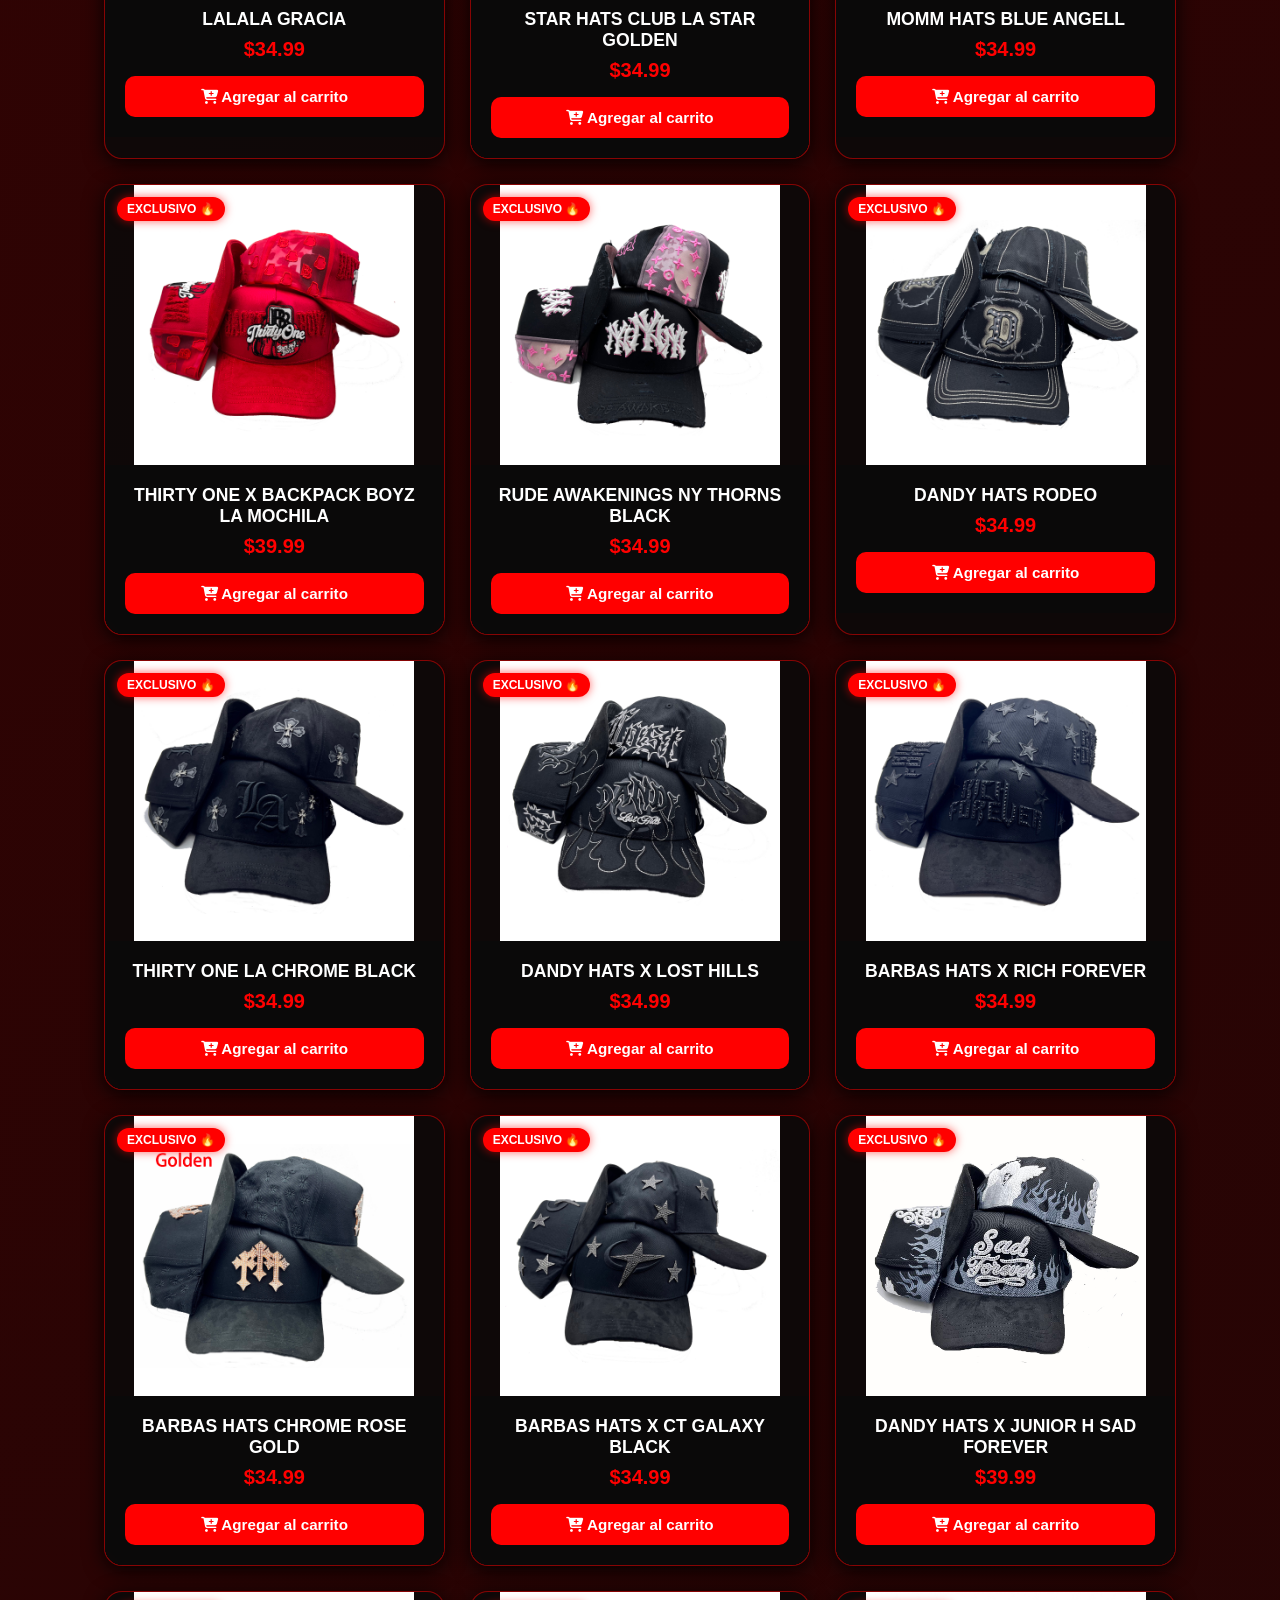
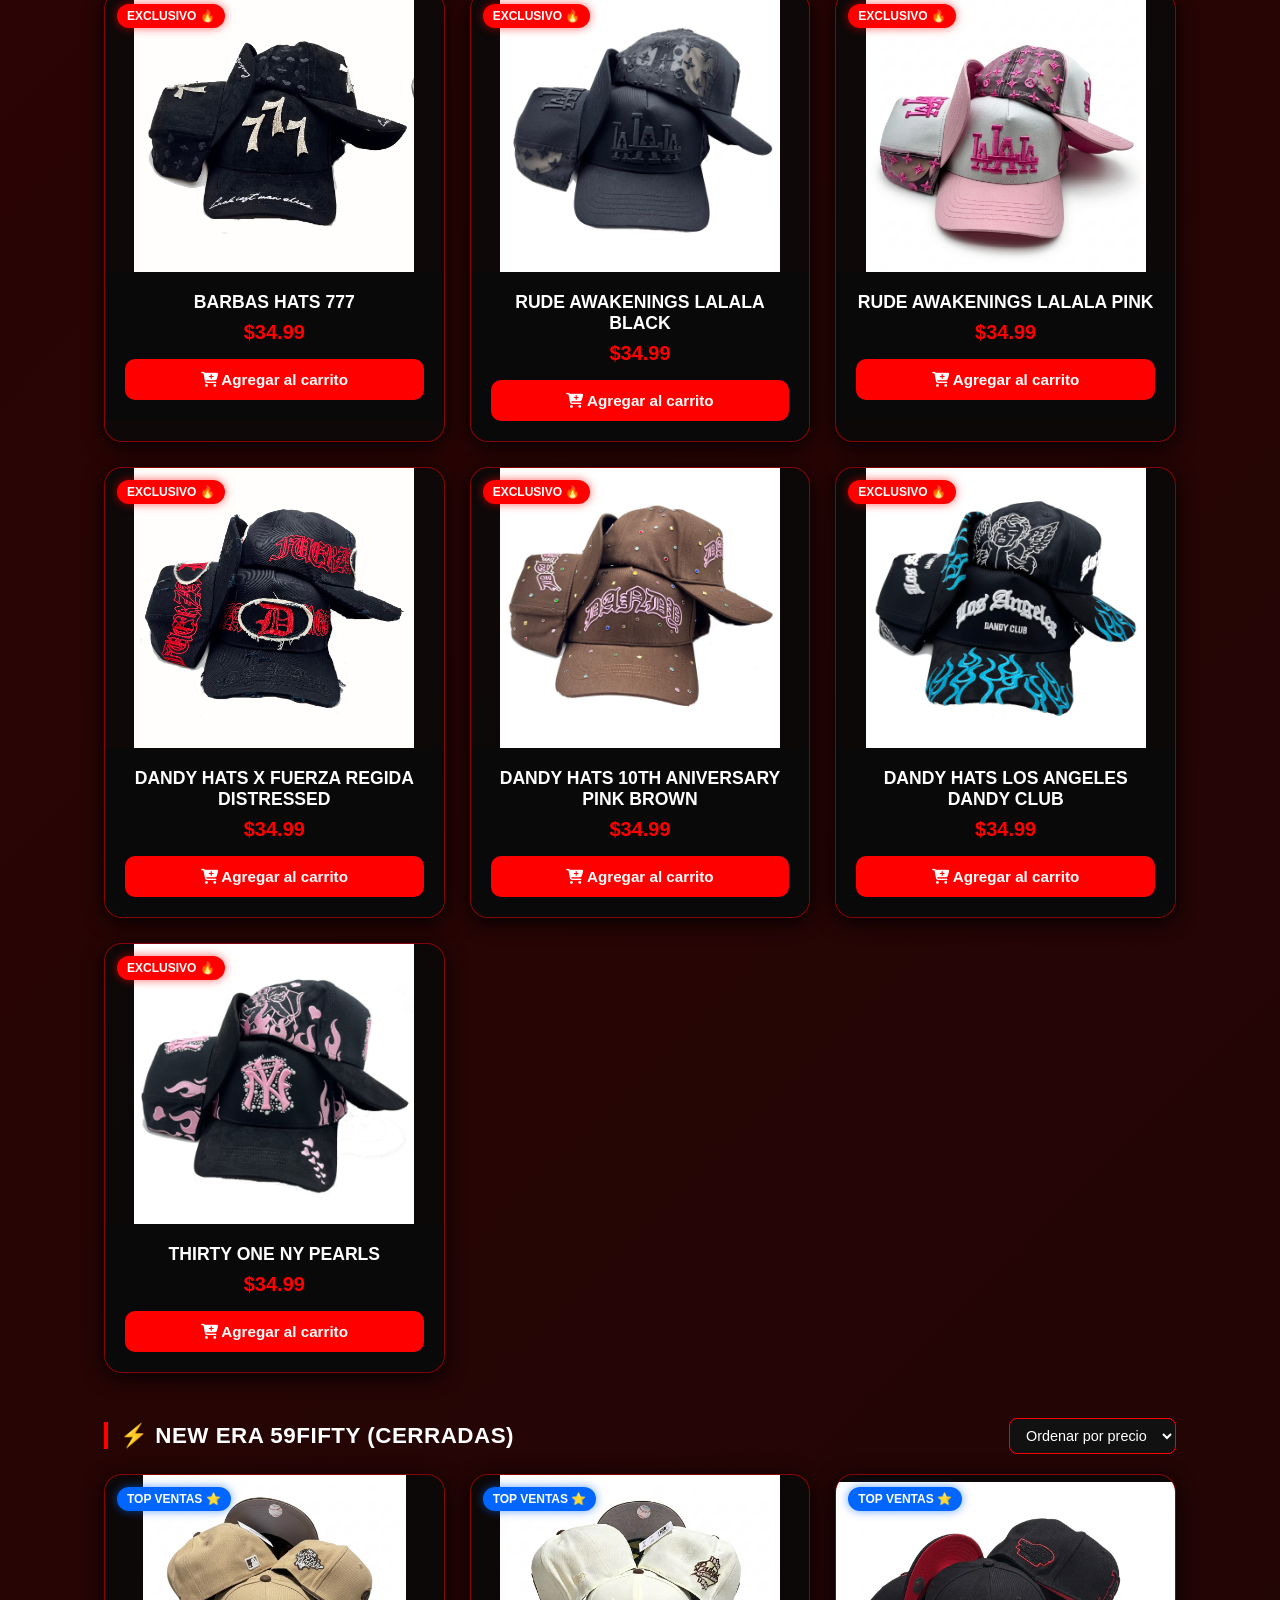
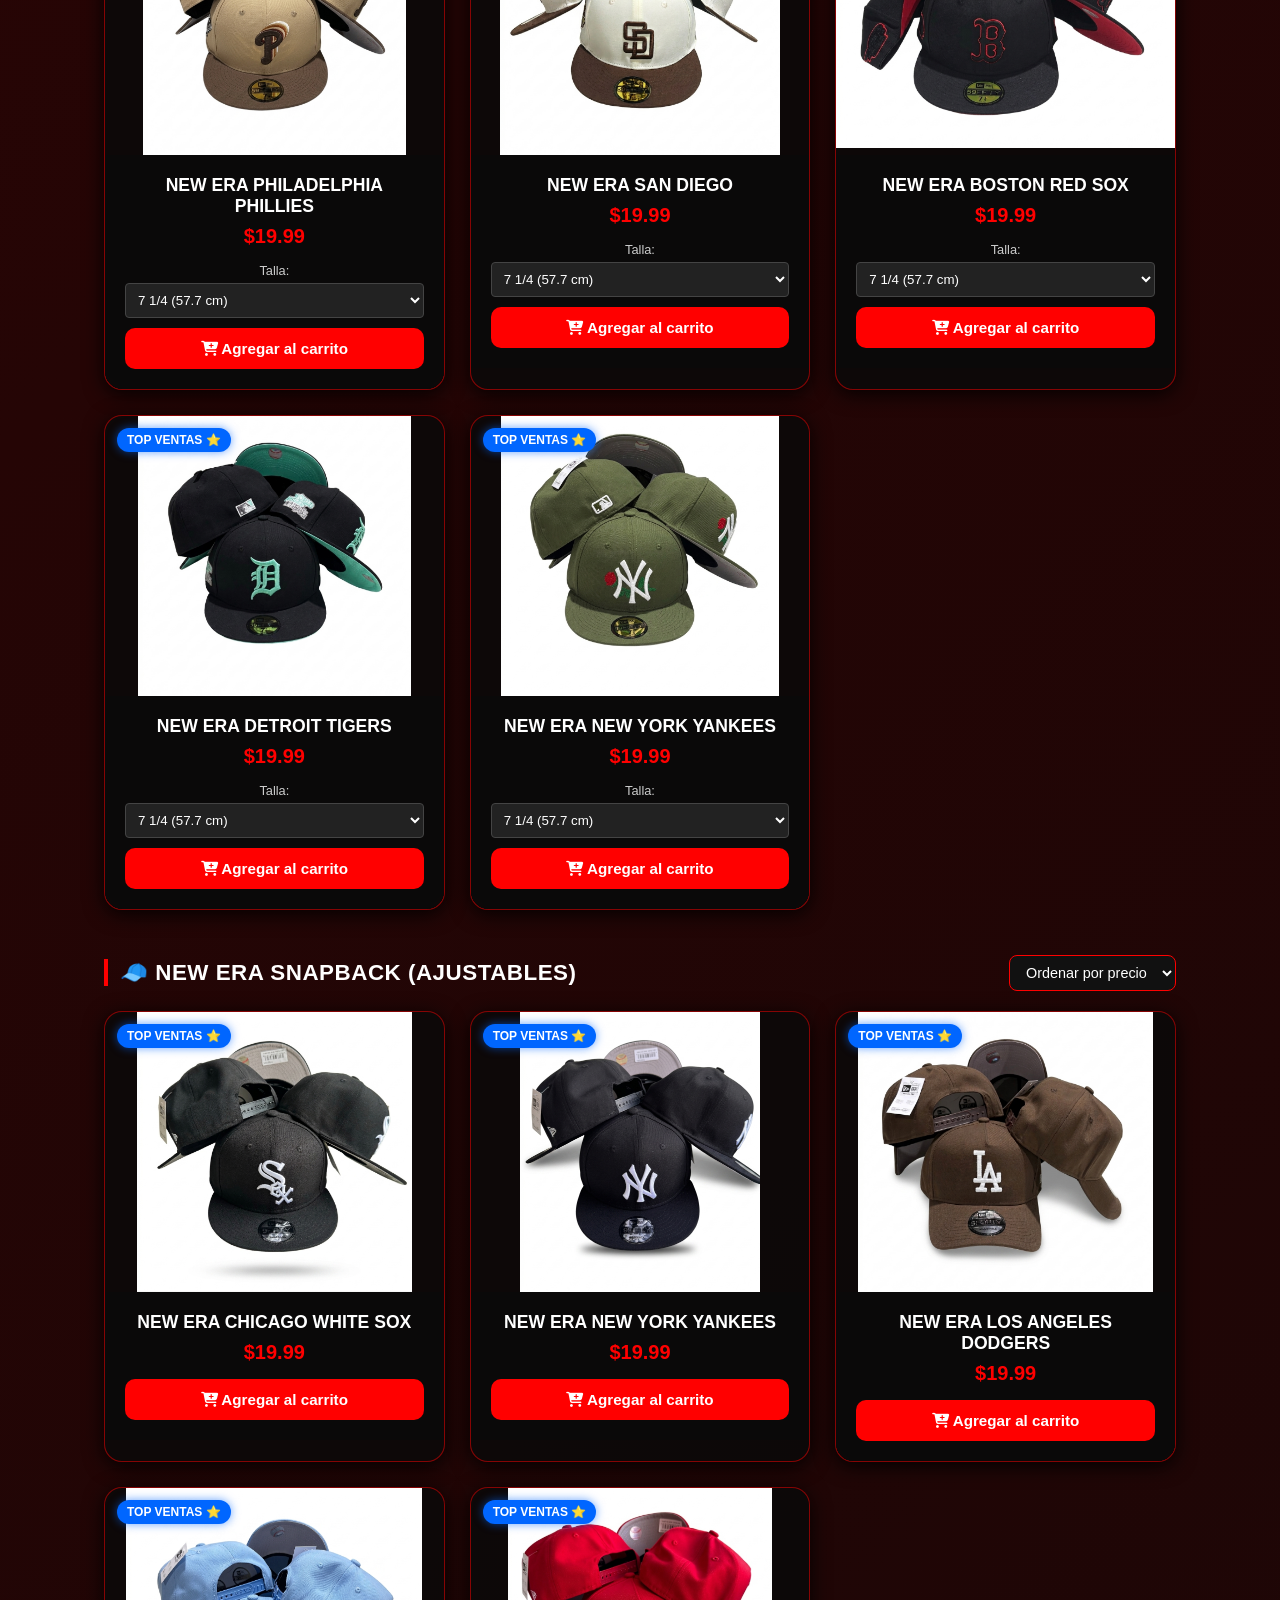
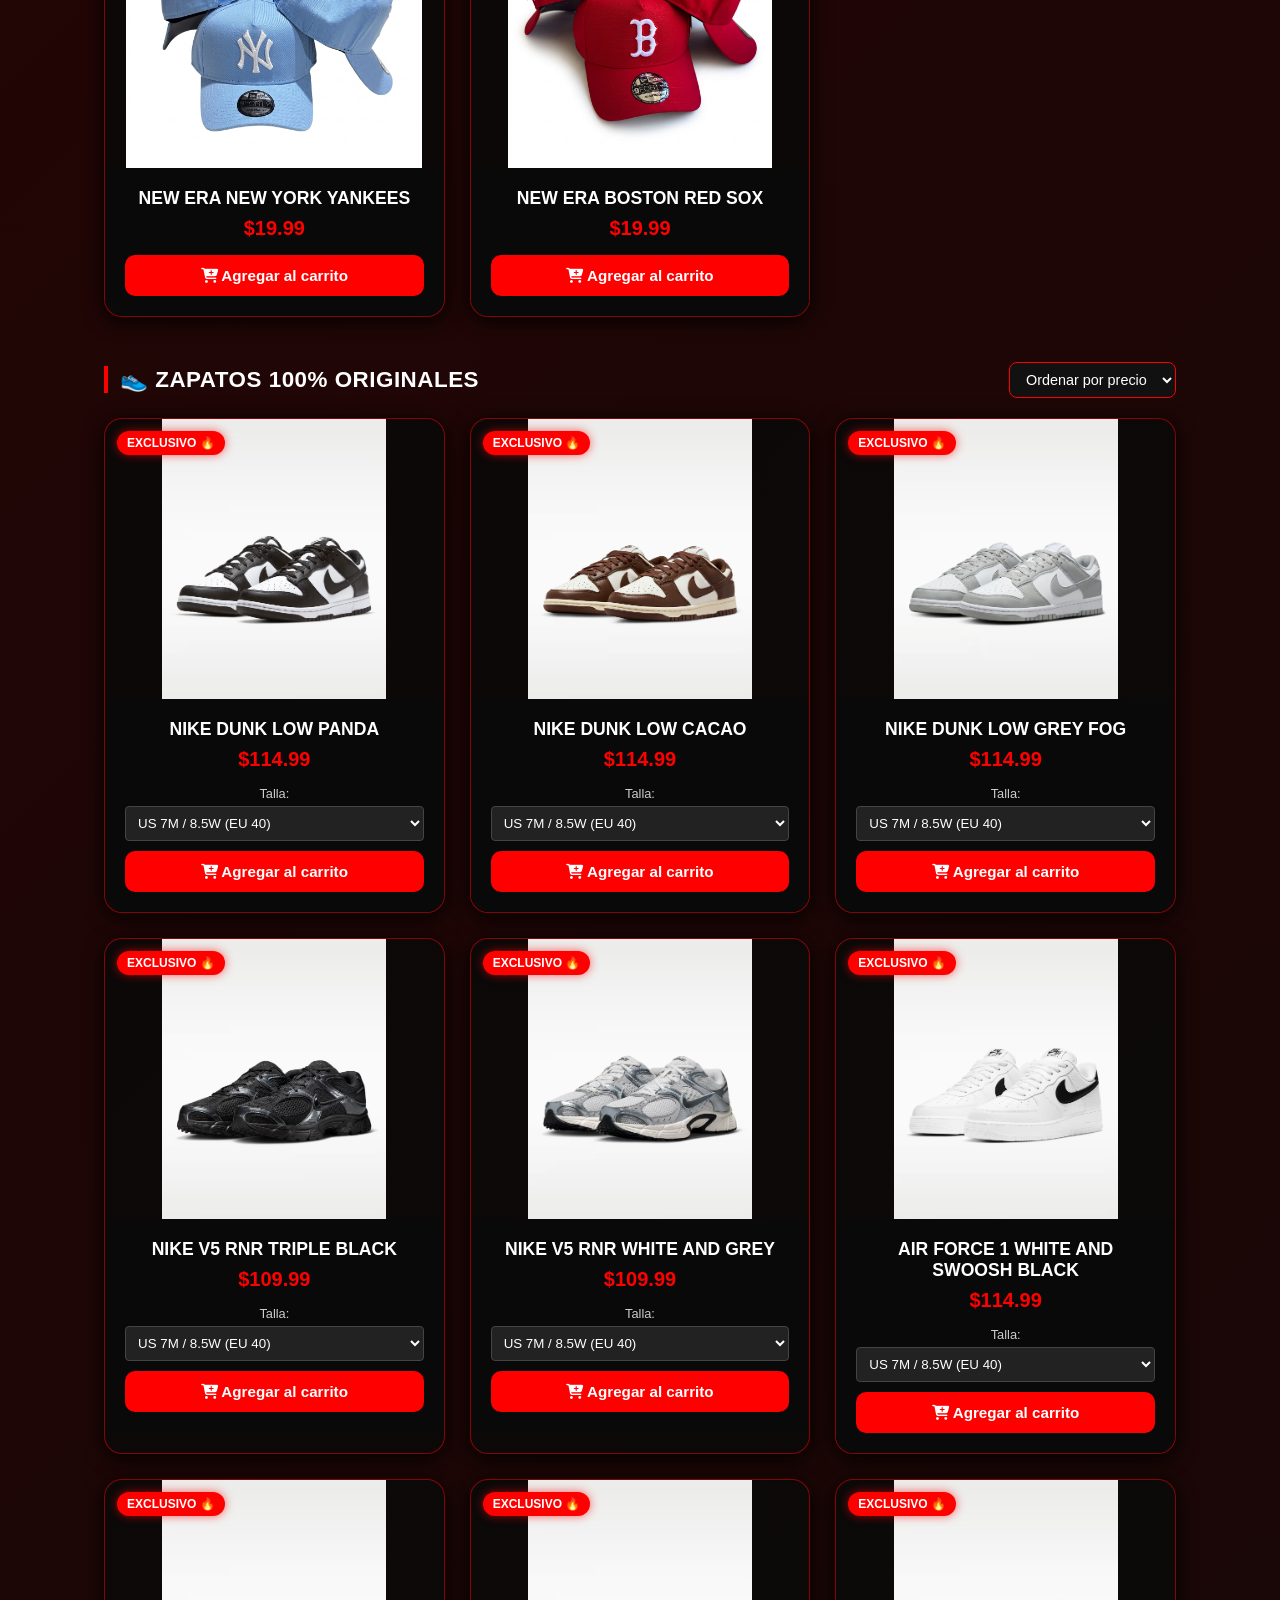
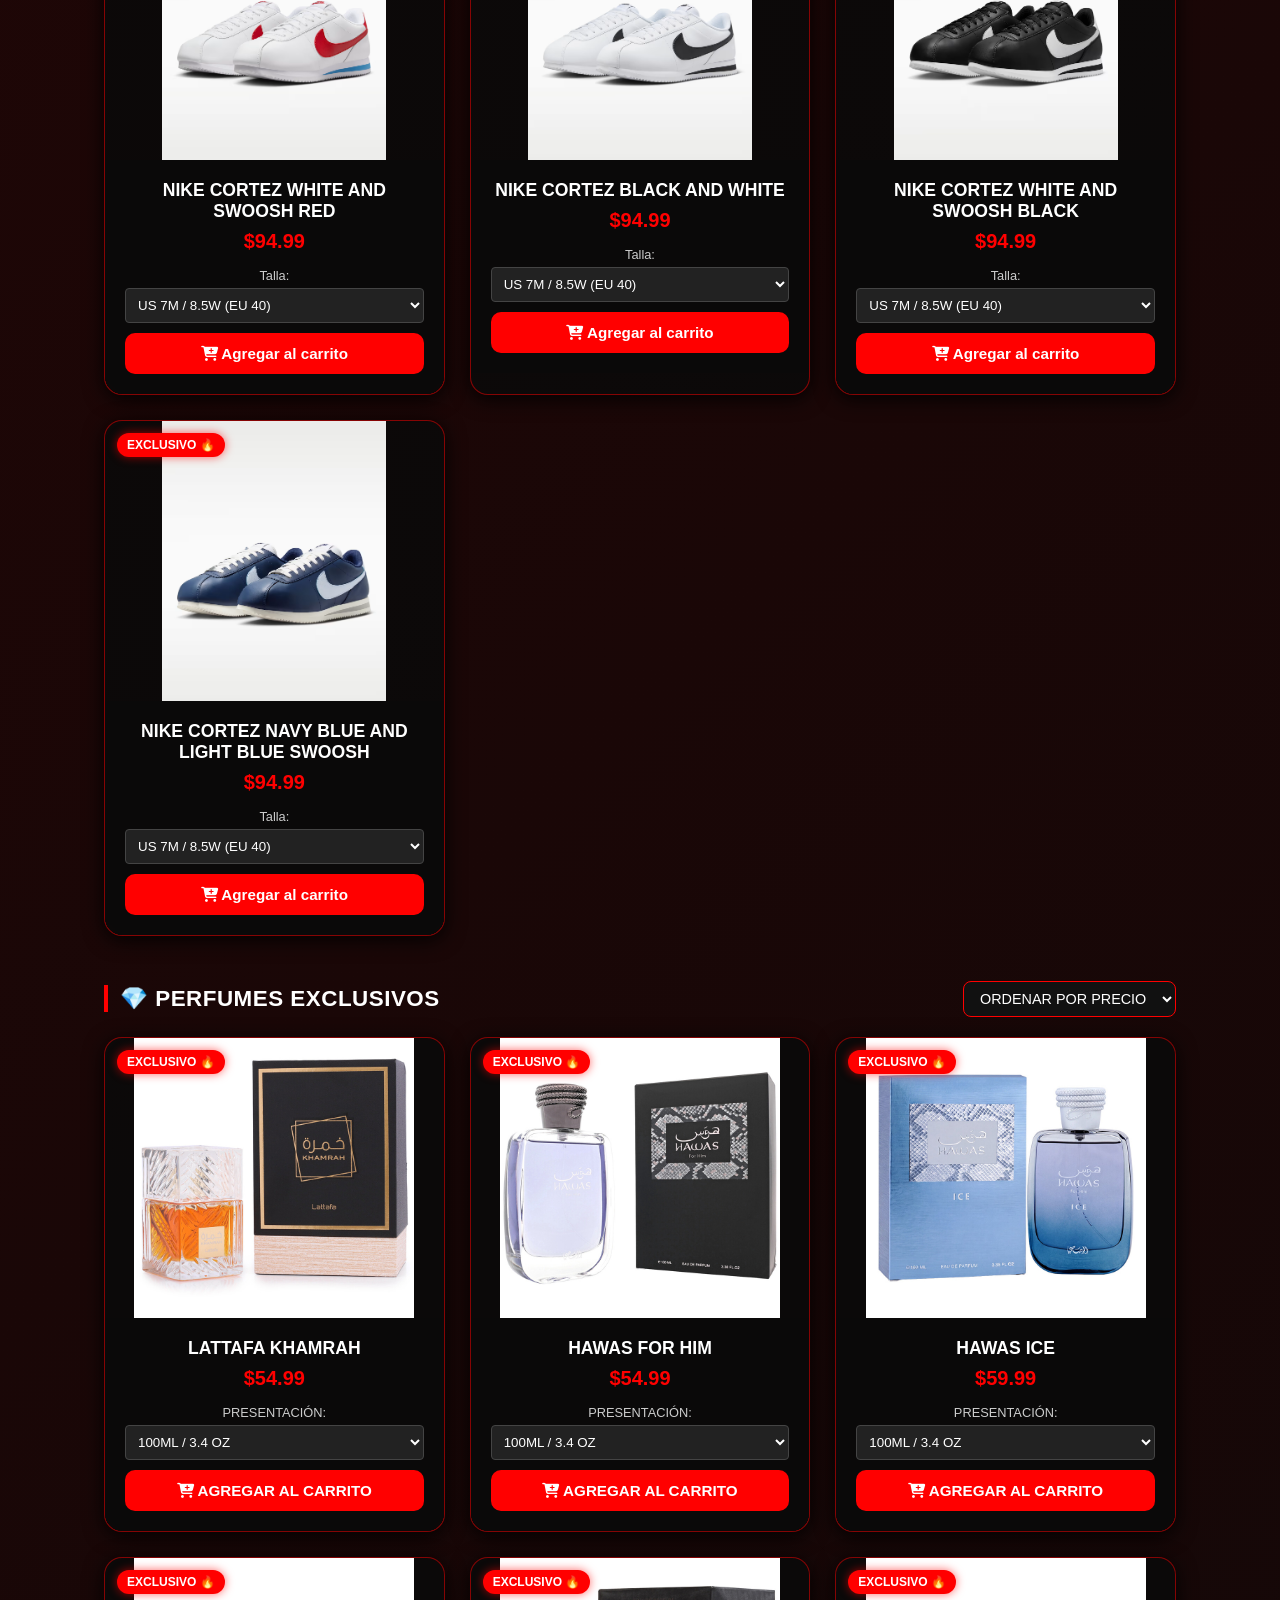
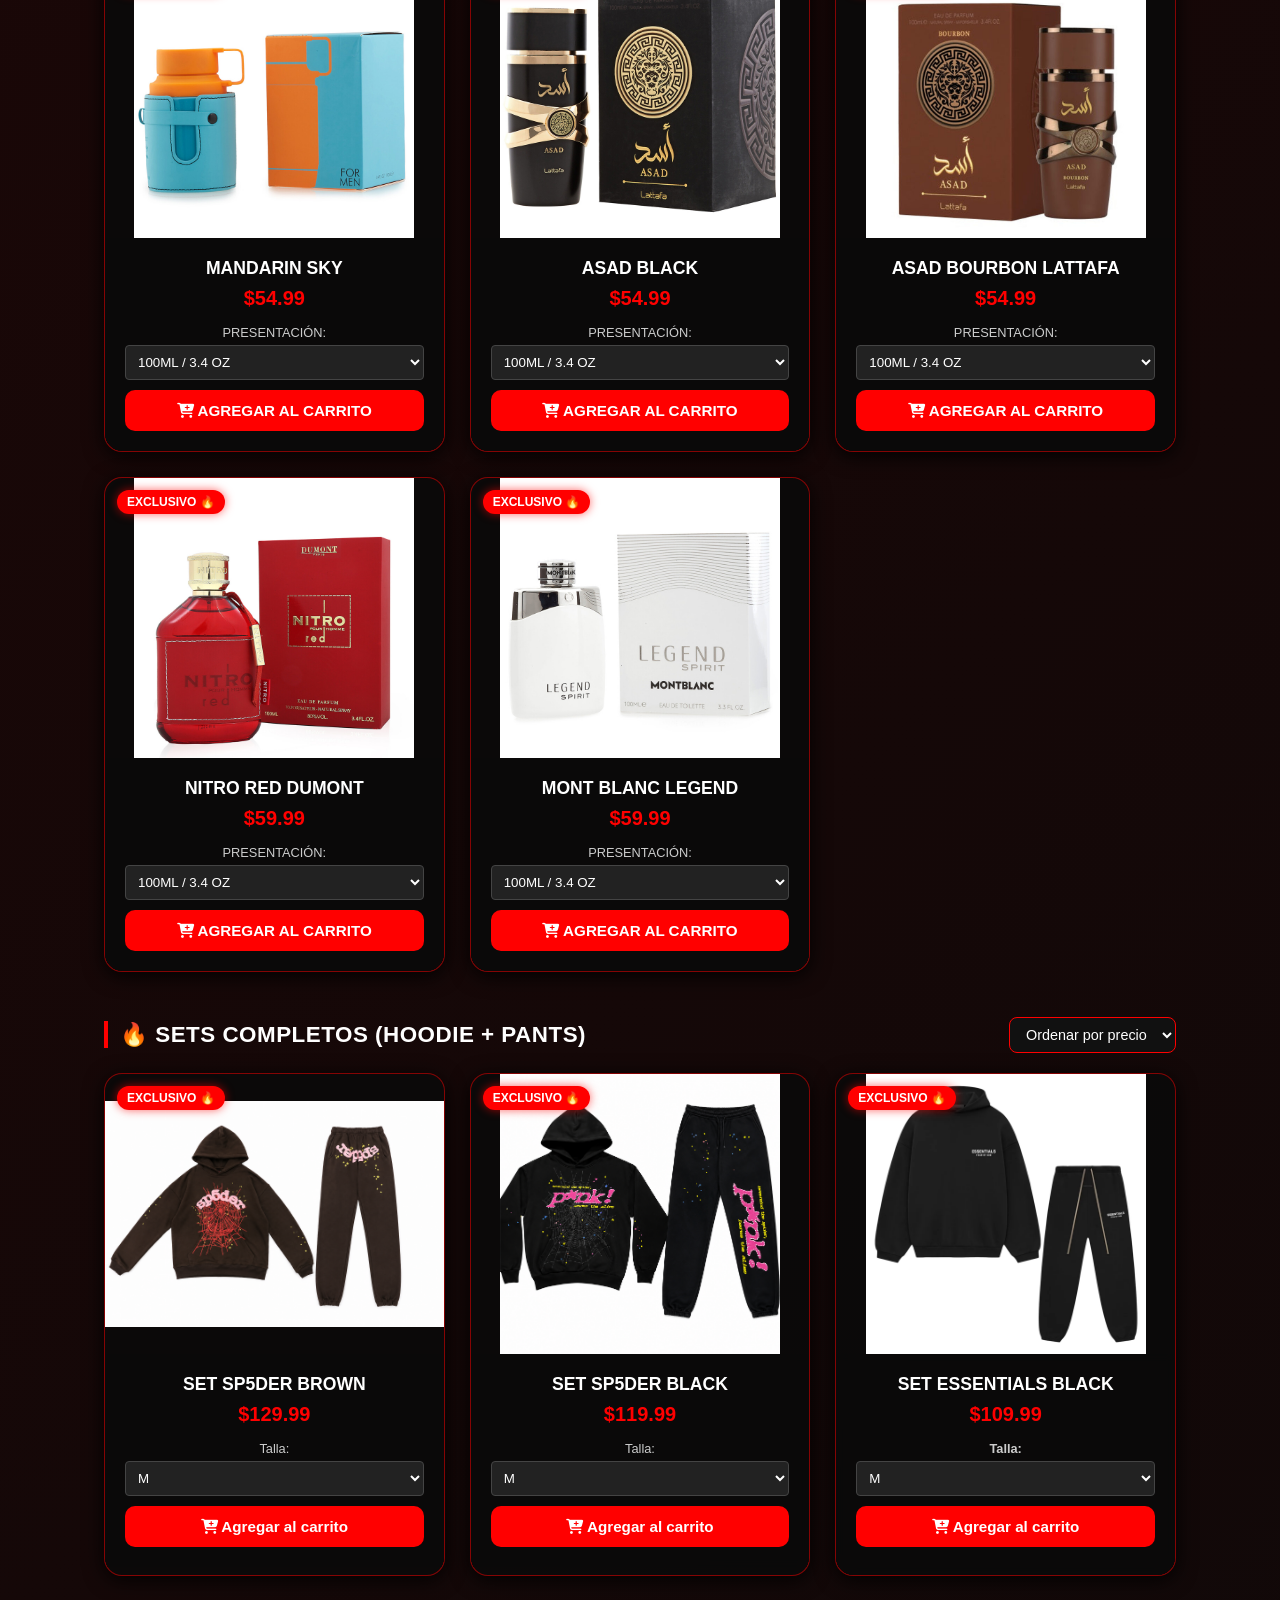
==== commit eee0eb8f: "Add files via upload" ====
--- a/index.html
+++ b/index.html
@@ -1937,6 +1937,145 @@
 </div>
 </div>
 
+<div class="card-producto fade-up">
+<div class="img-container">
+<span class="product-tag">EXCLUSIVO 🔥</span>
+<img src="img/camiseta6.jpg" alt="Camiseta 6" onclick="abrirZoom(this)" data-extras="img/camiseta6-detras.jpg,img/camiseta6-detrass.jpg,img/camiseta6-detrasss.jpg">
+</div>
+<div class="info-producto">
+<h3>T-SHIRT SUPREME</h3>
+<p class="precio">$39.99</p>
+<div class="selector-talla-container" style="margin: 10px 0;">
+<label style="font-size: 0.8rem; color: #ccc; display: block; margin-bottom: 5px;">Talla:</label>
+<select class="input-talla" style="width: 100%; padding: 8px; background: #222; color: white; border: 1px solid #444; border-radius: 4px;">
+<option value="S">S</option>
+<option value="M" selected>M</option>
+<option value="L">L</option>
+<option value="XL">XL</option>
+</select>
+</div>
+<button class="btn-add-cart" onclick="agregarAlCarrito(this)">
+<i class="fa-solid fa-cart-plus"></i> Agregar al carrito
+</button>
+</div>
+</div>
+
+<div class="card-producto fade-up">
+<div class="img-container">
+<span class="product-tag">EXCLUSIVO 🔥</span>
+<img src="img/camiseta7.jpg" alt="Camiseta 7" onclick="abrirZoom(this)" data-extras="img/camiseta7-detras.jpg,img/camiseta7-detrass.jpg">
+</div>
+<div class="info-producto">
+<h3>T-SHIRT SUPREME</h3>
+<p class="precio">$39.99</p>
+<div class="selector-talla-container" style="margin: 10px 0;">
+<label style="font-size: 0.8rem; color: #ccc; display: block; margin-bottom: 5px;">Talla:</label>
+<select class="input-talla" style="width: 100%; padding: 8px; background: #222; color: white; border: 1px solid #444; border-radius: 4px;">
+<option value="S">S</option>
+<option value="M" selected>M</option>
+<option value="L">L</option>
+<option value="XL">XL</option>
+</select>
+</div>
+<button class="btn-add-cart" onclick="agregarAlCarrito(this)">
+<i class="fa-solid fa-cart-plus"></i> Agregar al carrito
+</button>
+</div>
+</div>
+
+<div class="card-producto fade-up">
+<div class="img-container">
+<span class="product-tag">EXCLUSIVO 🔥</span>
+<img src="img/camiseta8.jpg" alt="Camiseta 8" onclick="abrirZoom(this)" data-extras="img/camiseta8-detras.jpg,img/camiseta8-detrass.jpg">
+</div>
+<div class="info-producto">
+<h3>T-SHIRT SUPREME</h3>
+<p class="precio">$39.99</p>
+<div class="selector-talla-container" style="margin: 10px 0;">
+<label style="font-size: 0.8rem; color: #ccc; display: block; margin-bottom: 5px;">Talla:</label>
+<select class="input-talla" style="width: 100%; padding: 8px; background: #222; color: white; border: 1px solid #444; border-radius: 4px;">
+<option value="S">S</option>
+<option value="M" selected>M</option>
+<option value="L">L</option>
+<option value="XL">XL</option>
+</select>
+</div>
+<button class="btn-add-cart" onclick="agregarAlCarrito(this)">
+<i class="fa-solid fa-cart-plus"></i> Agregar al carrito
+</button>
+</div>
+</div>
+
+<div class="card-producto fade-up">
+<div class="img-container">
+<span class="product-tag">EXCLUSIVO 🔥</span>
+<img src="img/camiseta9.jpg" alt="Camiseta 9" onclick="abrirZoom(this)" data-extras="img/camiseta9-detras.jpg,img/camiseta9-detrass.jpg">
+</div>
+<div class="info-producto">
+<h3>T-SHIRT SUPREME</h3>
+<p class="precio">$39.99</p>
+<div class="selector-talla-container" style="margin: 10px 0;">
+<label style="font-size: 0.8rem; color: #ccc; display: block; margin-bottom: 5px;">Talla:</label>
+<select class="input-talla" style="width: 100%; padding: 8px; background: #222; color: white; border: 1px solid #444; border-radius: 4px;">
+<option value="S">S</option>
+<option value="M" selected>M</option>
+<option value="L">L</option>
+<option value="XL">XL</option>
+</select>
+</div>
+<button class="btn-add-cart" onclick="agregarAlCarrito(this)">
+<i class="fa-solid fa-cart-plus"></i> Agregar al carrito
+</button>
+</div>
+</div>
+
+<div class="card-producto fade-up">
+<div class="img-container">
+<span class="product-tag">EXCLUSIVO 🔥</span>
+<img src="img/camiseta10.jpg" alt="Camiseta 10" onclick="abrirZoom(this)" data-extras="img/camiseta10-detras.jpg,img/camiseta10-detrass.jpg">
+</div>
+<div class="info-producto">
+<h3>T-SHIRT SUPREME</h3>
+<p class="precio">$39.99</p>
+<div class="selector-talla-container" style="margin: 10px 0;">
+<label style="font-size: 0.8rem; color: #ccc; display: block; margin-bottom: 5px;">Talla:</label>
+<select class="input-talla" style="width: 100%; padding: 8px; background: #222; color: white; border: 1px solid #444; border-radius: 4px;">
+<option value="S">S</option>
+<option value="M" selected>M</option>
+<option value="L">L</option>
+<option value="XL">XL</option>
+</select>
+</div>
+<button class="btn-add-cart" onclick="agregarAlCarrito(this)">
+<i class="fa-solid fa-cart-plus"></i> Agregar al carrito
+</button>
+</div>
+</div>
+
+<div class="card-producto fade-up">
+<div class="img-container">
+<span class="product-tag">EXCLUSIVO 🔥</span>
+<img src="img/camiseta11.jpg" alt="Camiseta 11" onclick="abrirZoom(this)" data-extras="img/camiseta11-detras.jpg,img/camiseta11-detrass.jpg">
+</div>
+<div class="info-producto">
+<h3>T-SHIRT STUSSY</h3>
+<p class="precio">$39.99</p>
+<div class="selector-talla-container" style="margin: 10px 0;">
+<label style="font-size: 0.8rem; color: #ccc; display: block; margin-bottom: 5px;">Talla:</label>
+<select class="input-talla" style="width: 100%; padding: 8px; background: #222; color: white; border: 1px solid #444; border-radius: 4px;">
+<option value="S">S</option>
+<option value="M" selected>M</option>
+<option value="L">L</option>
+<option value="XL">XL</option>
+</select>
+</div>
+<button class="btn-add-cart" onclick="agregarAlCarrito(this)">
+<i class="fa-solid fa-cart-plus"></i> Agregar al carrito
+</button>
+</div>
+</div>
+
+
 </div>
 </section>
 
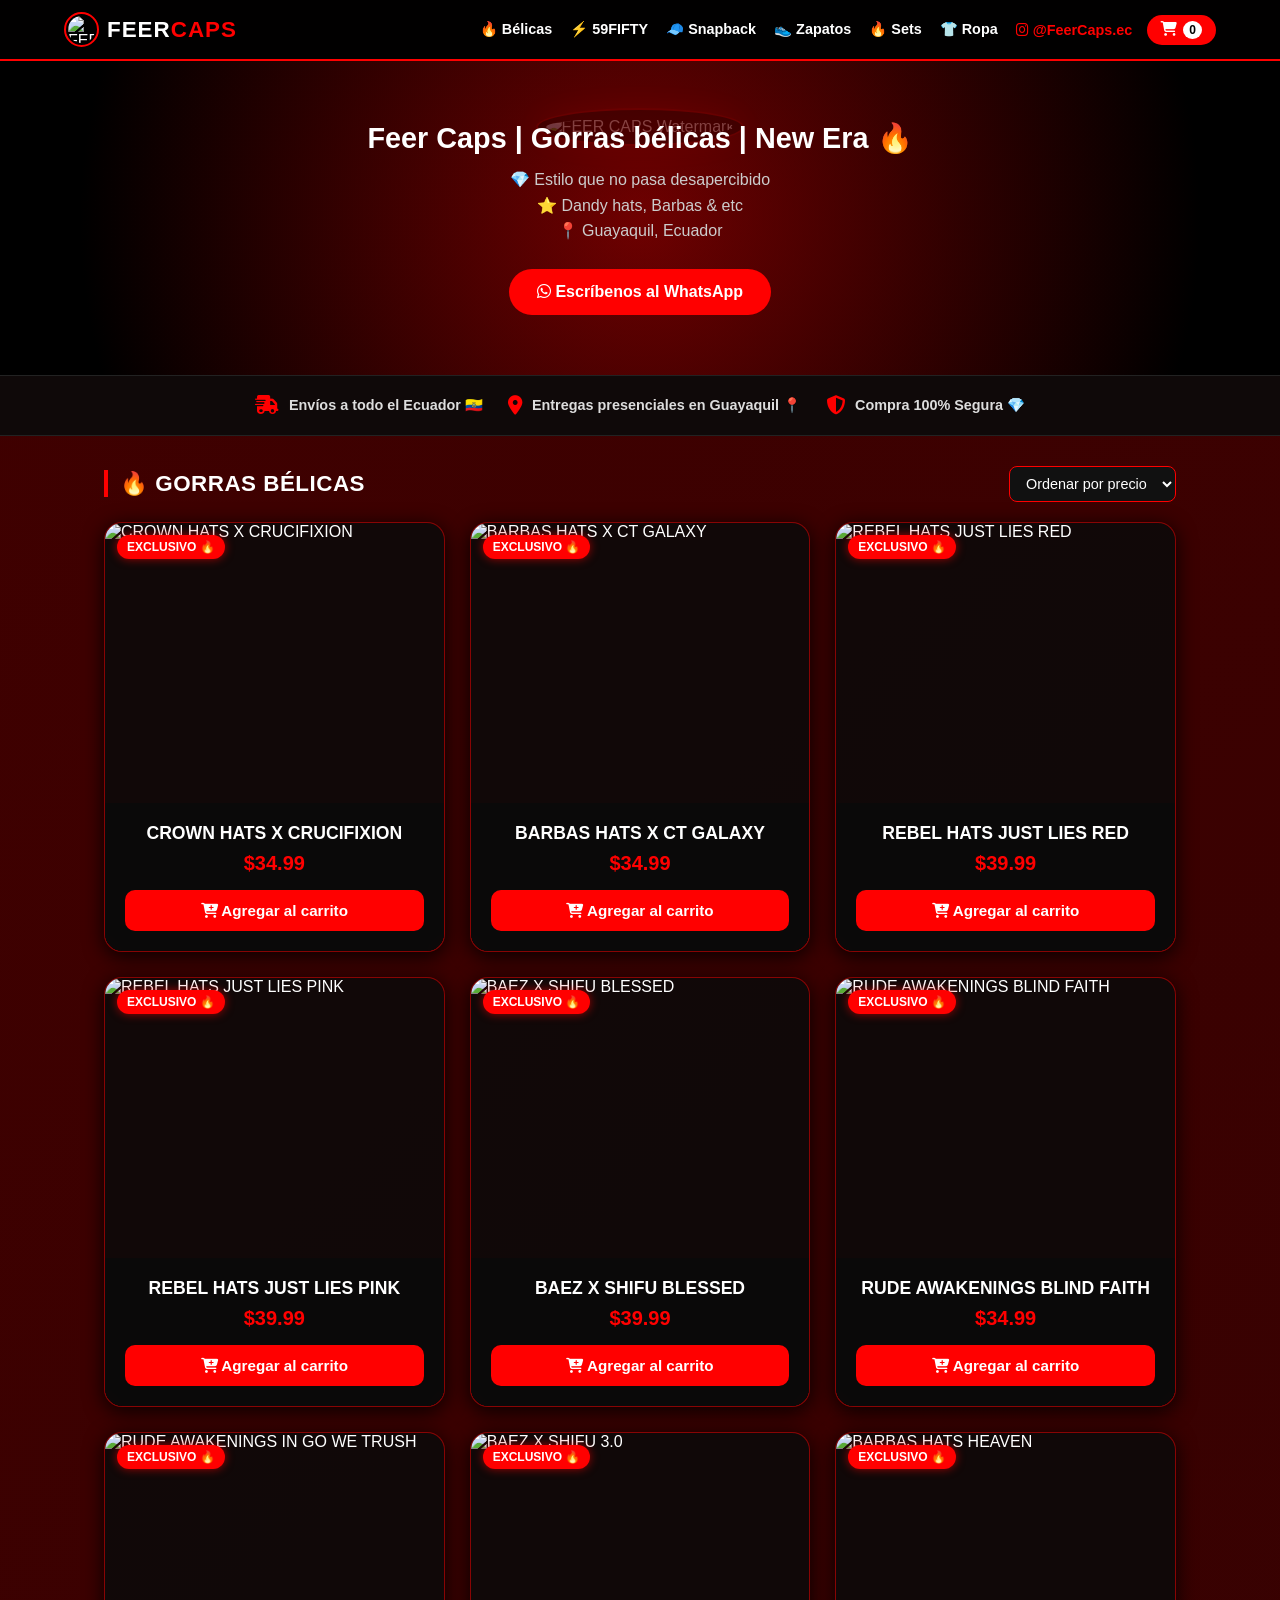
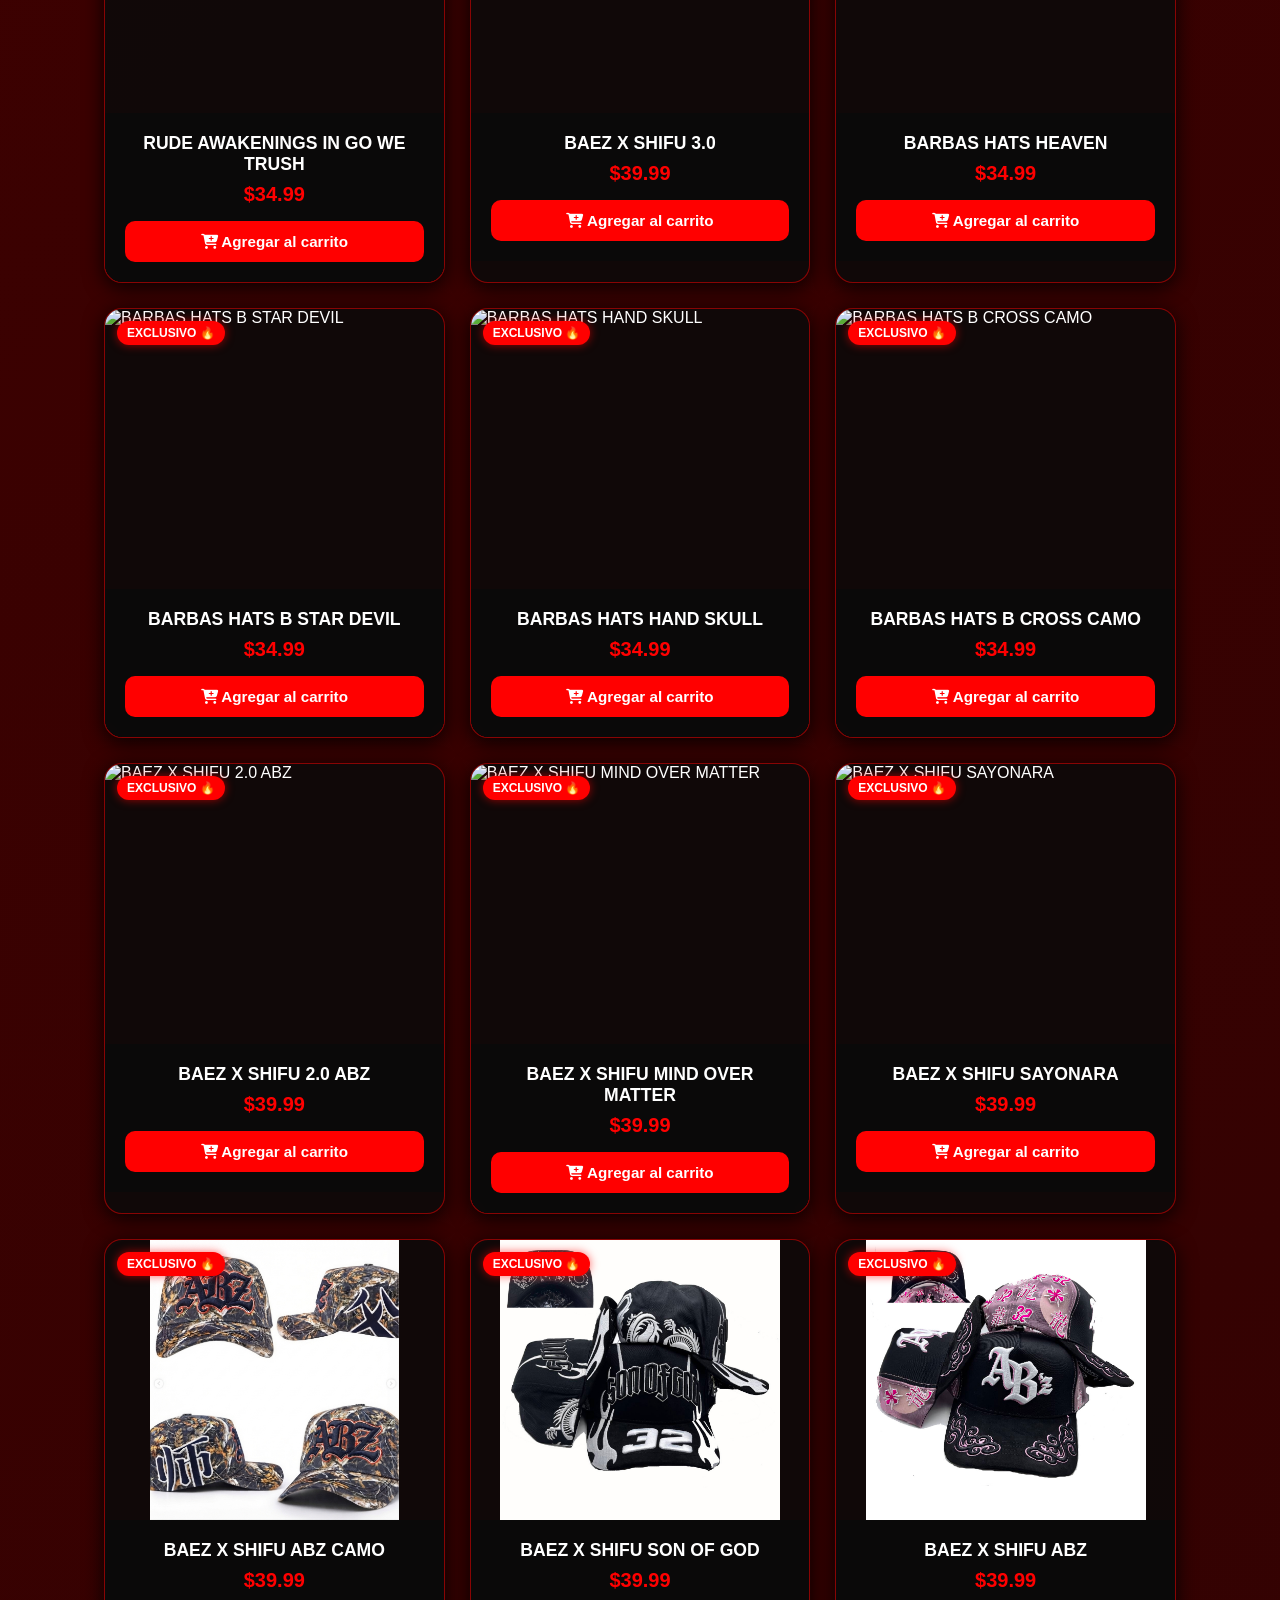
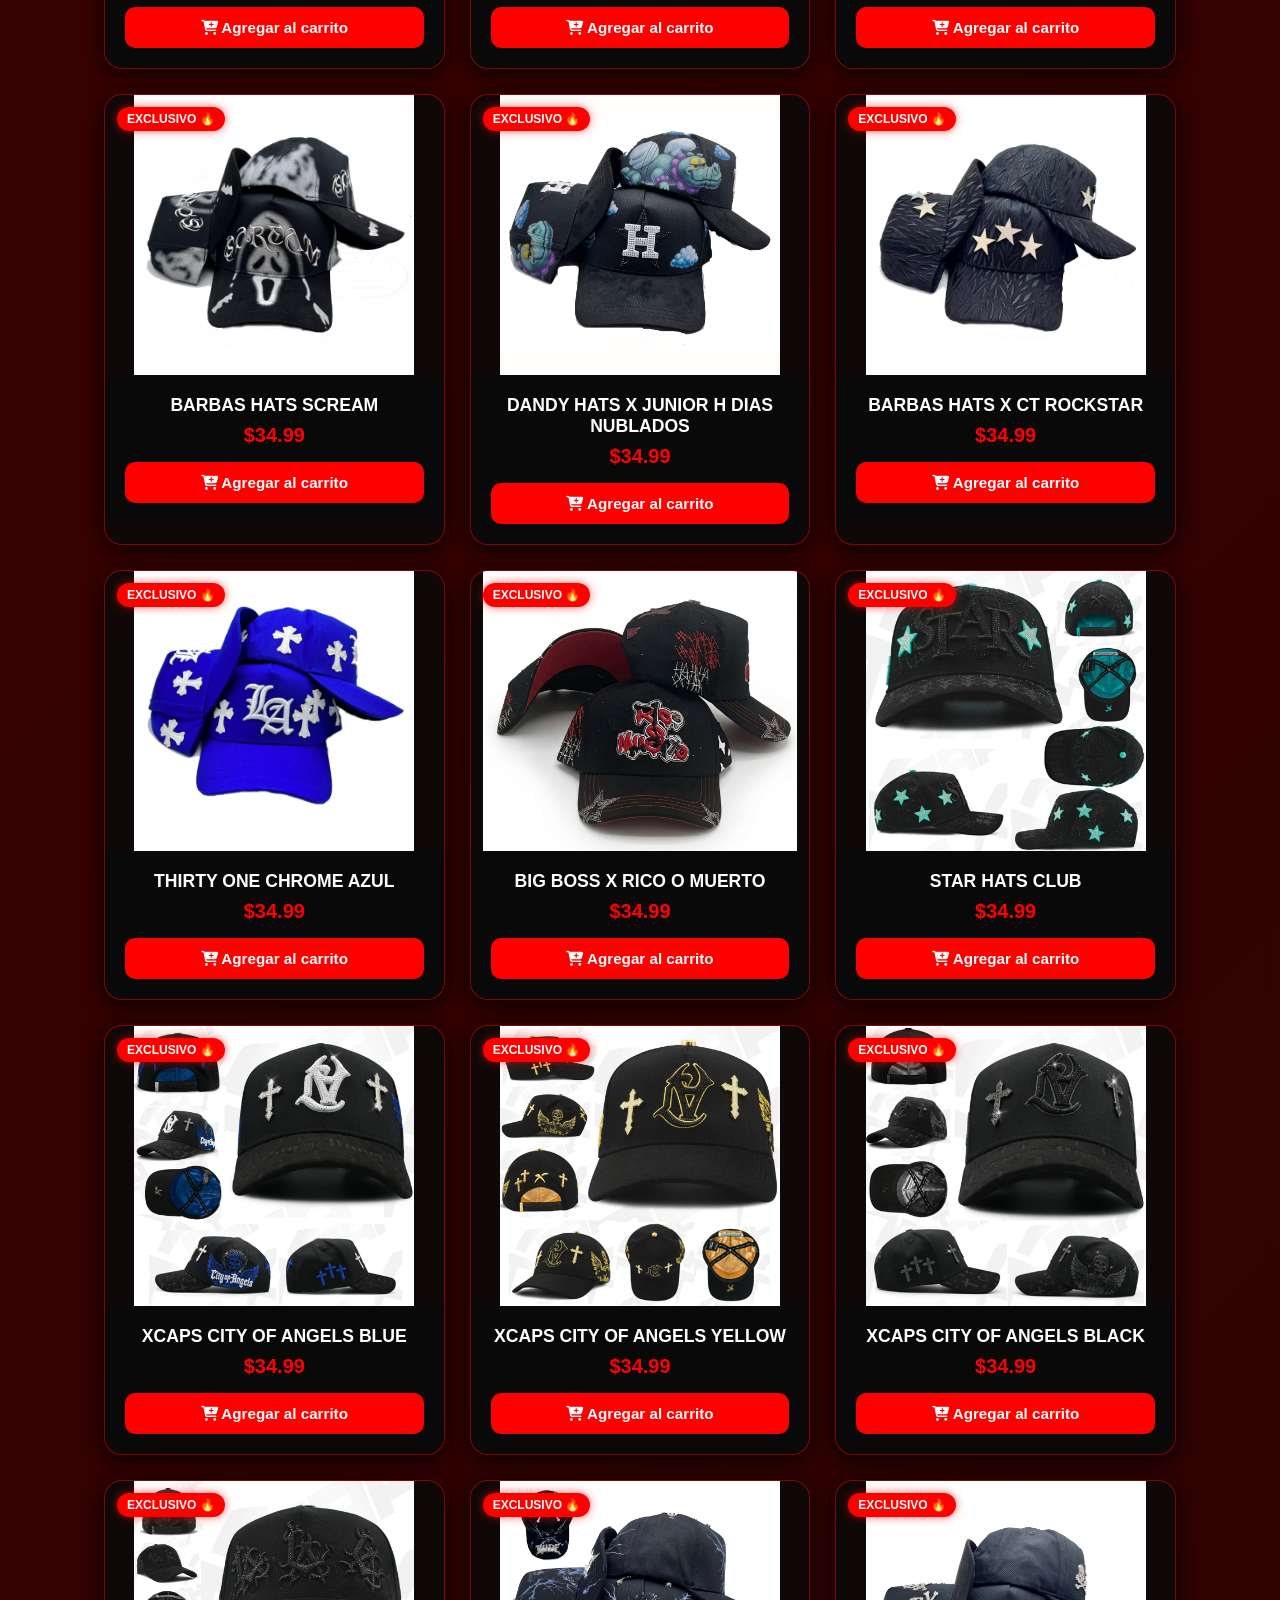
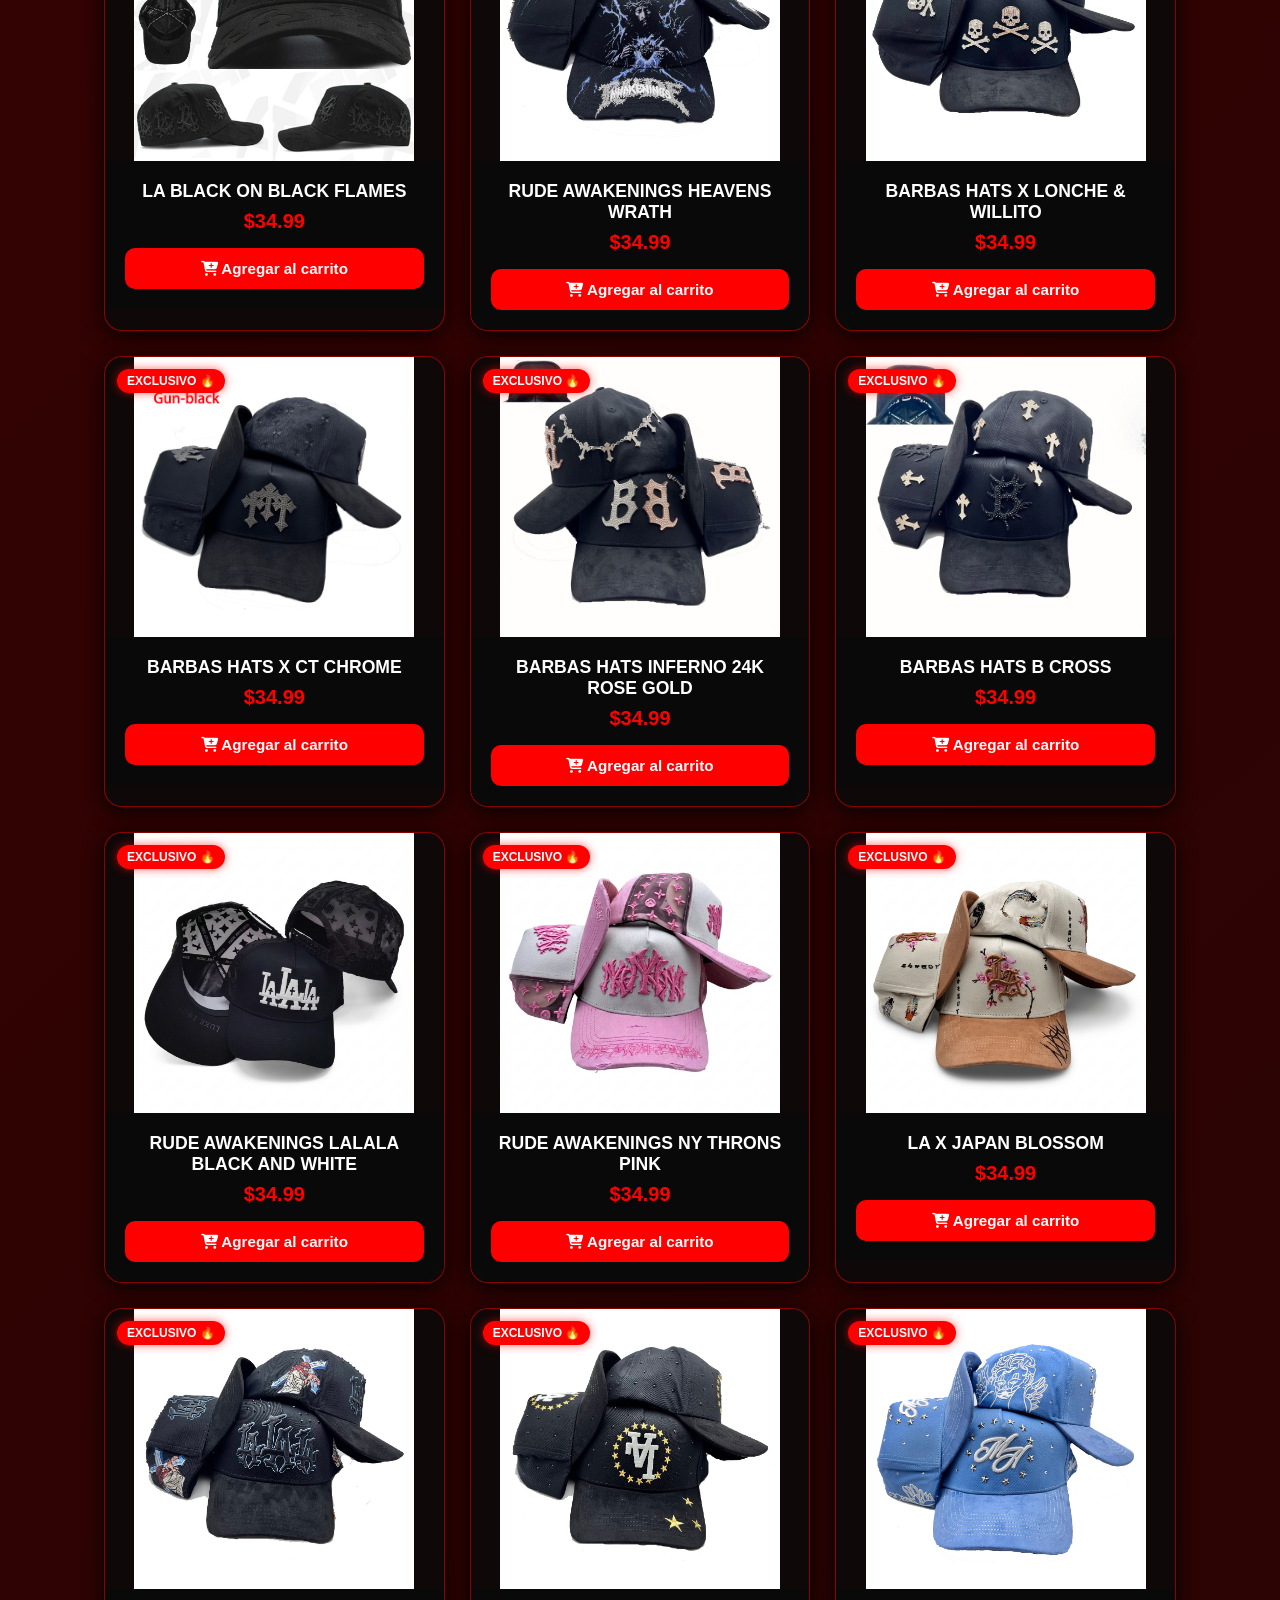
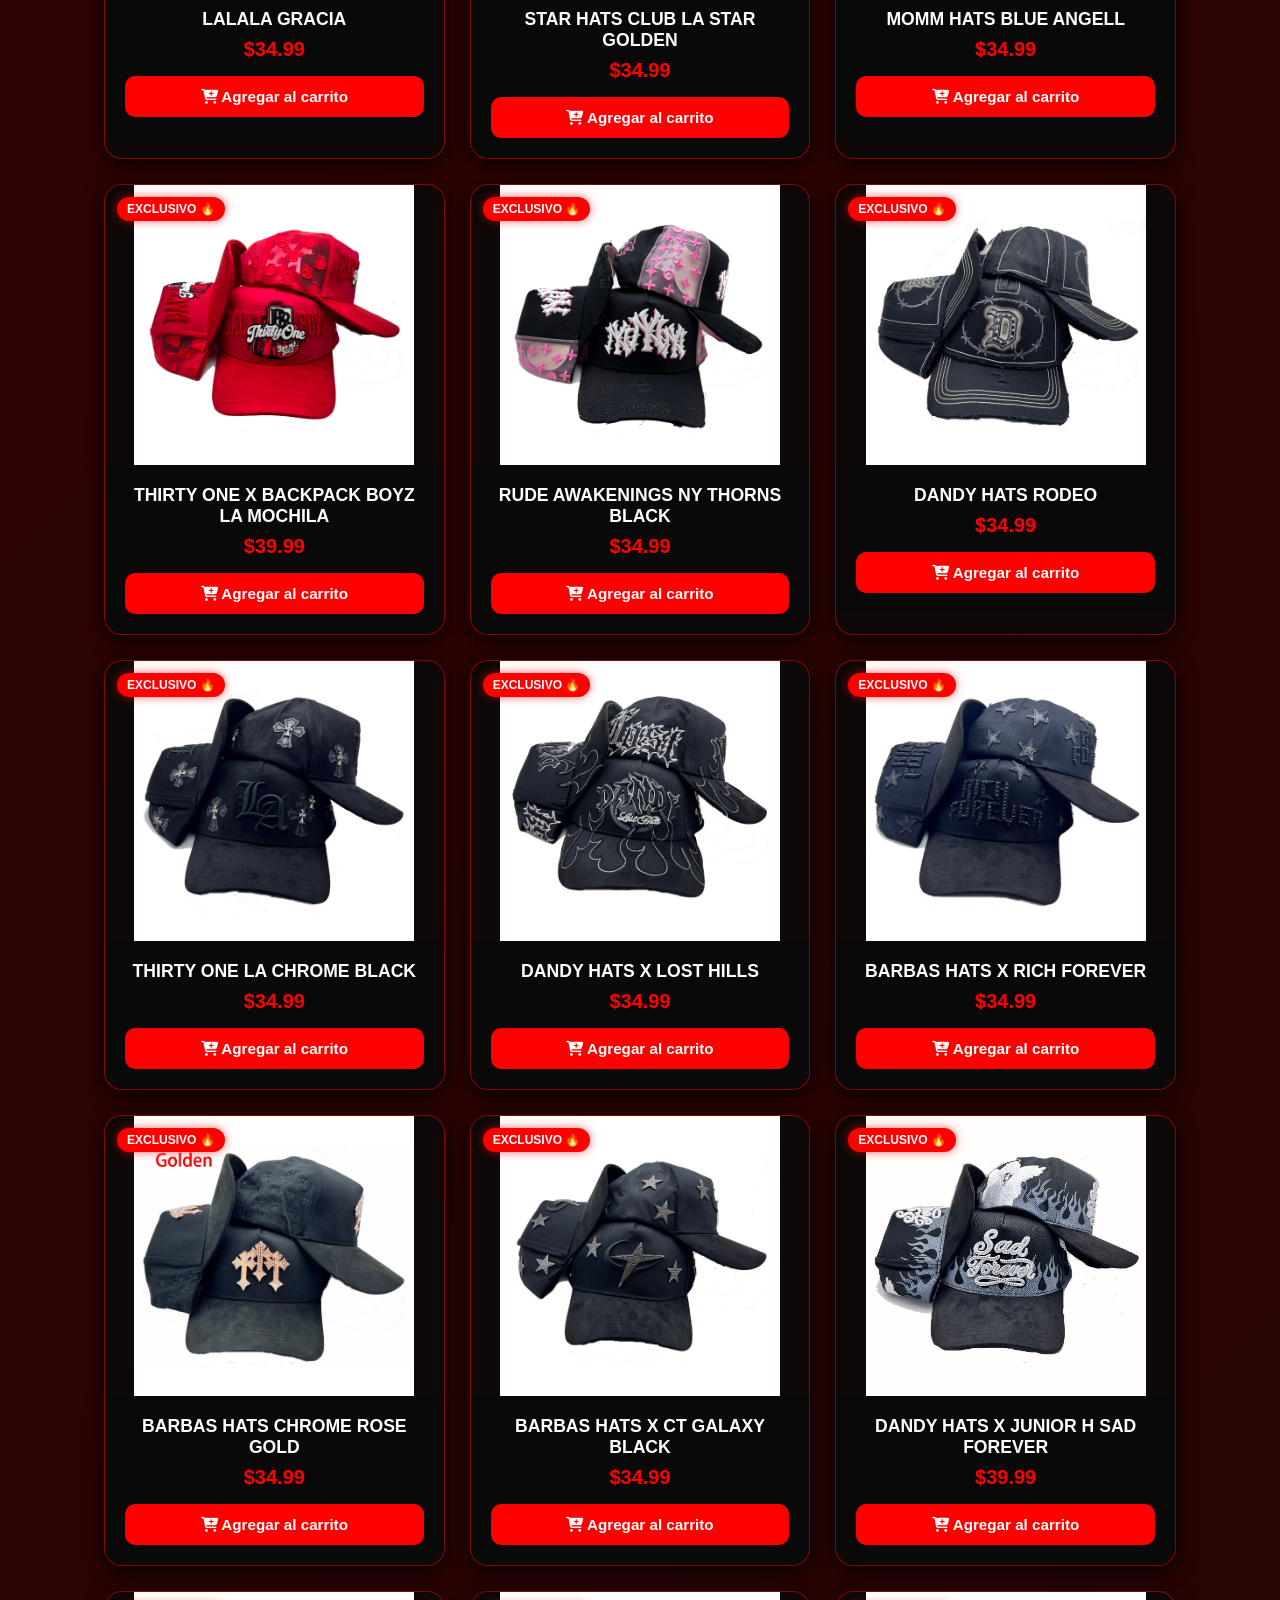
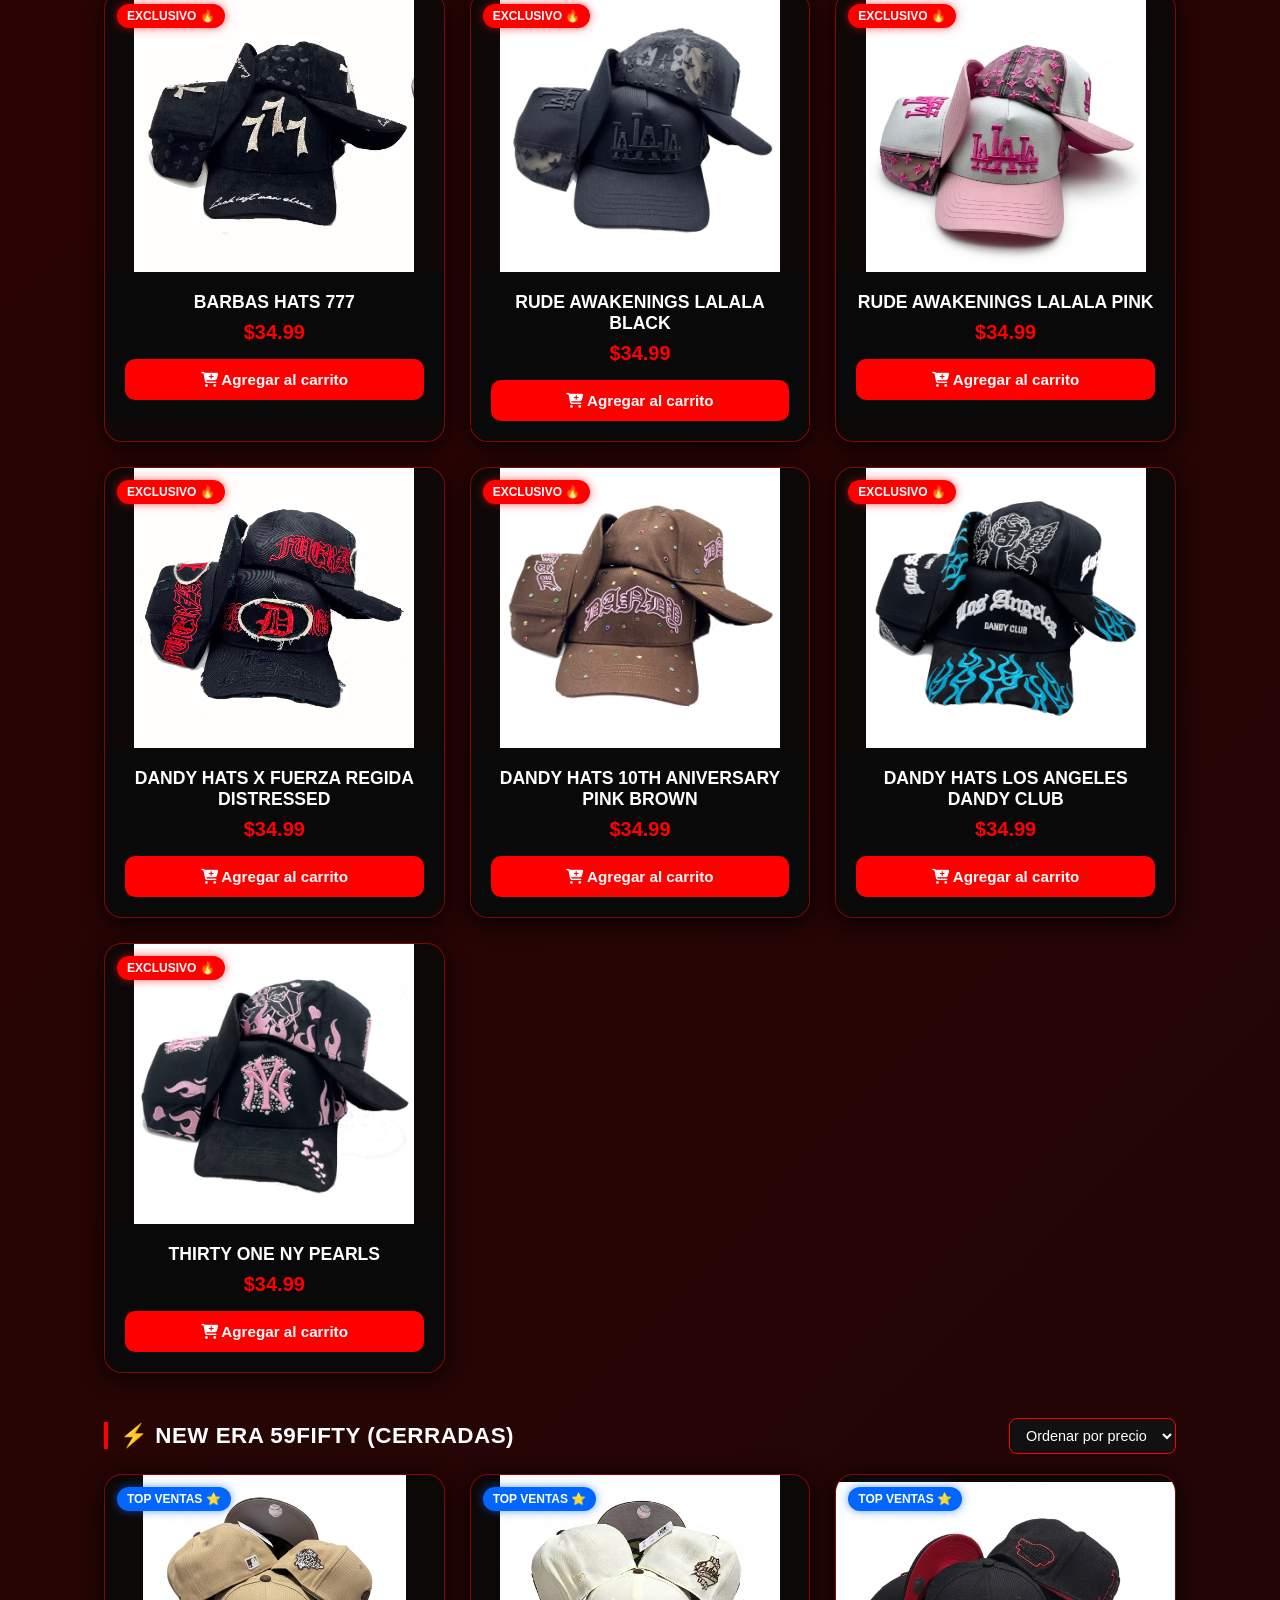
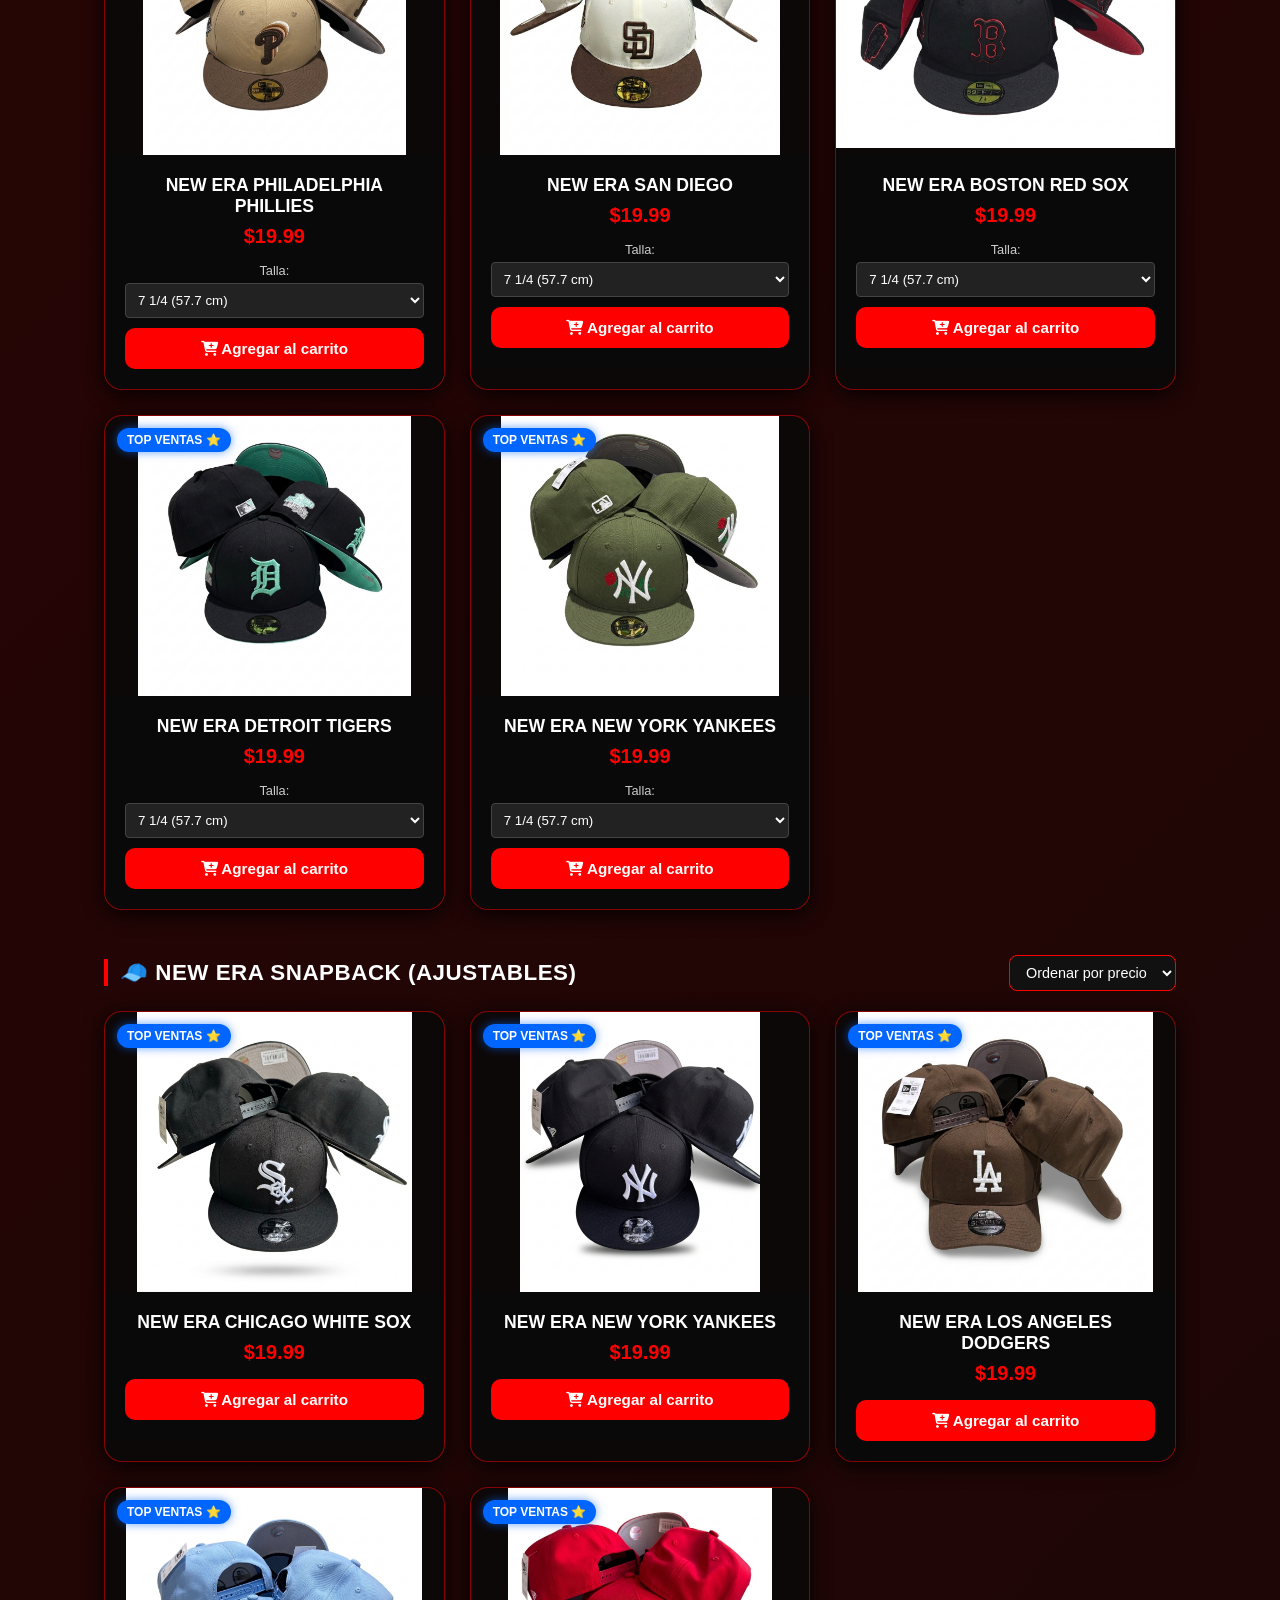
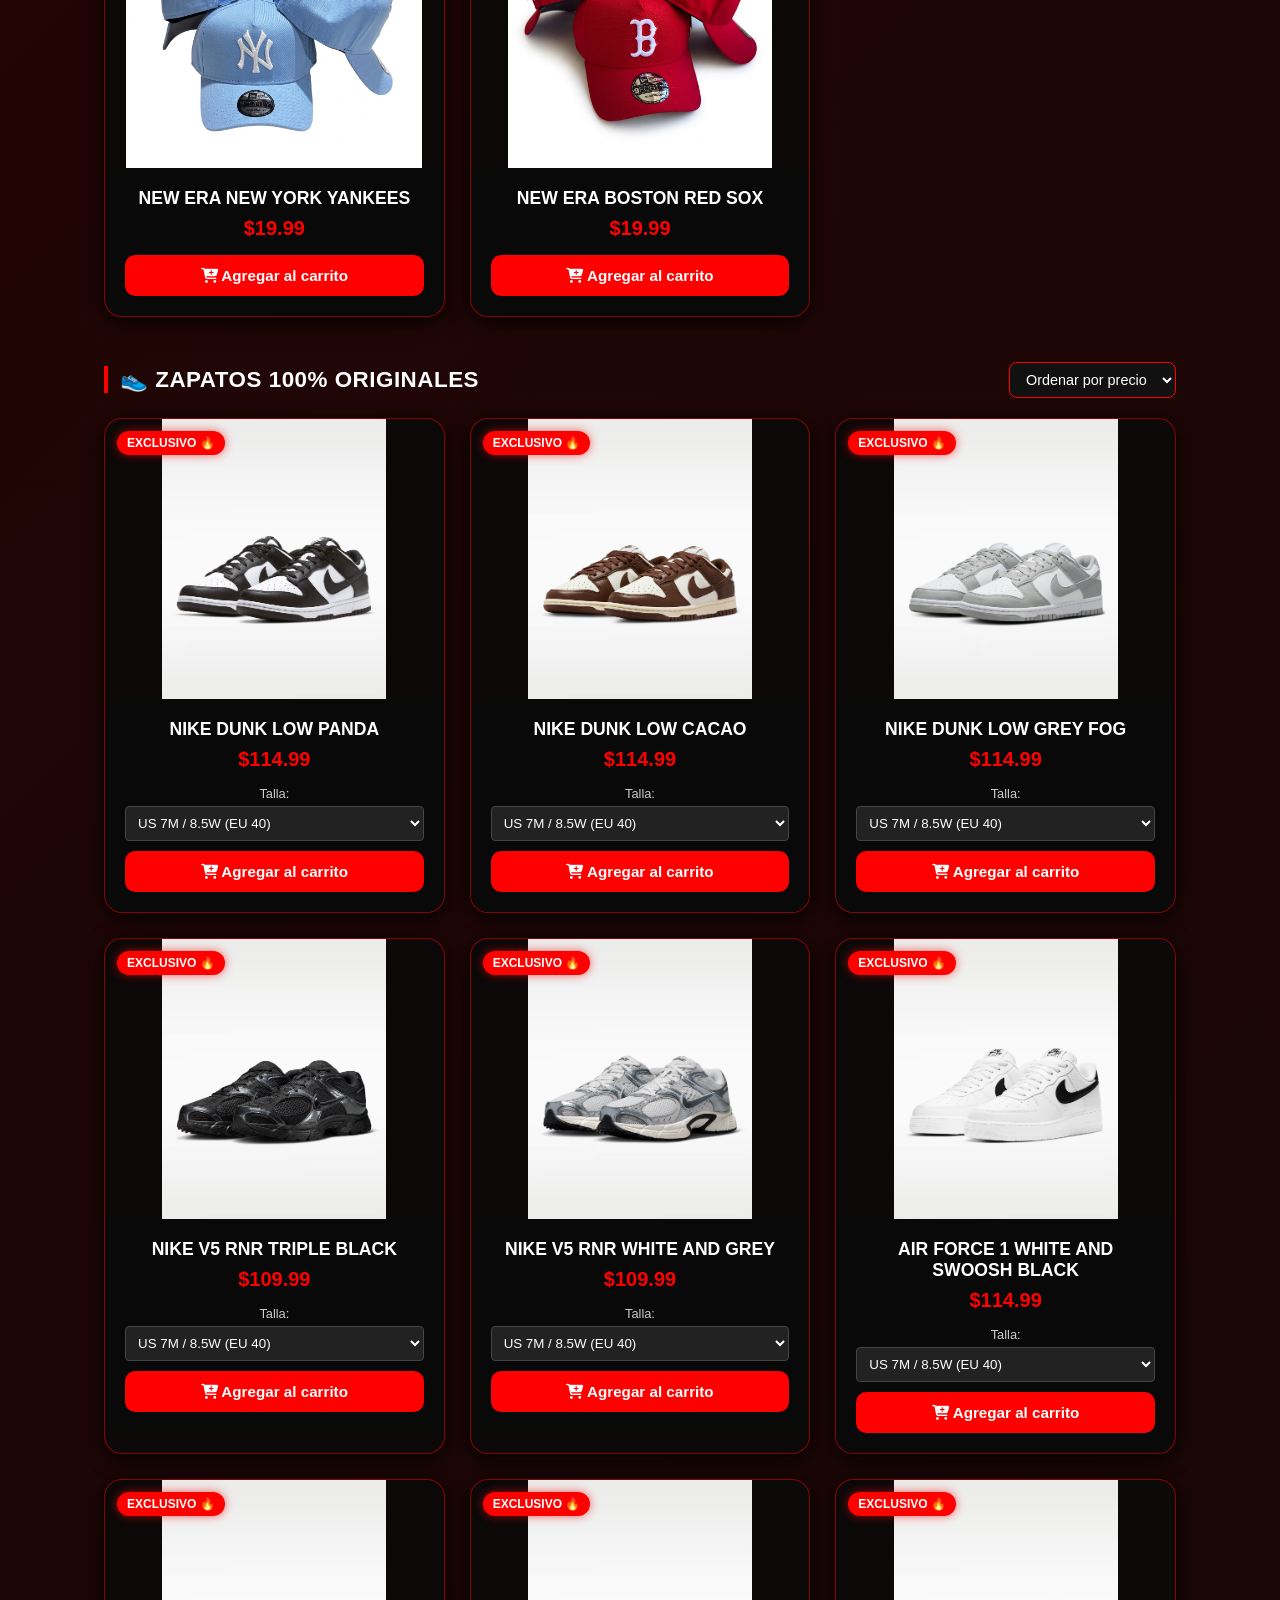
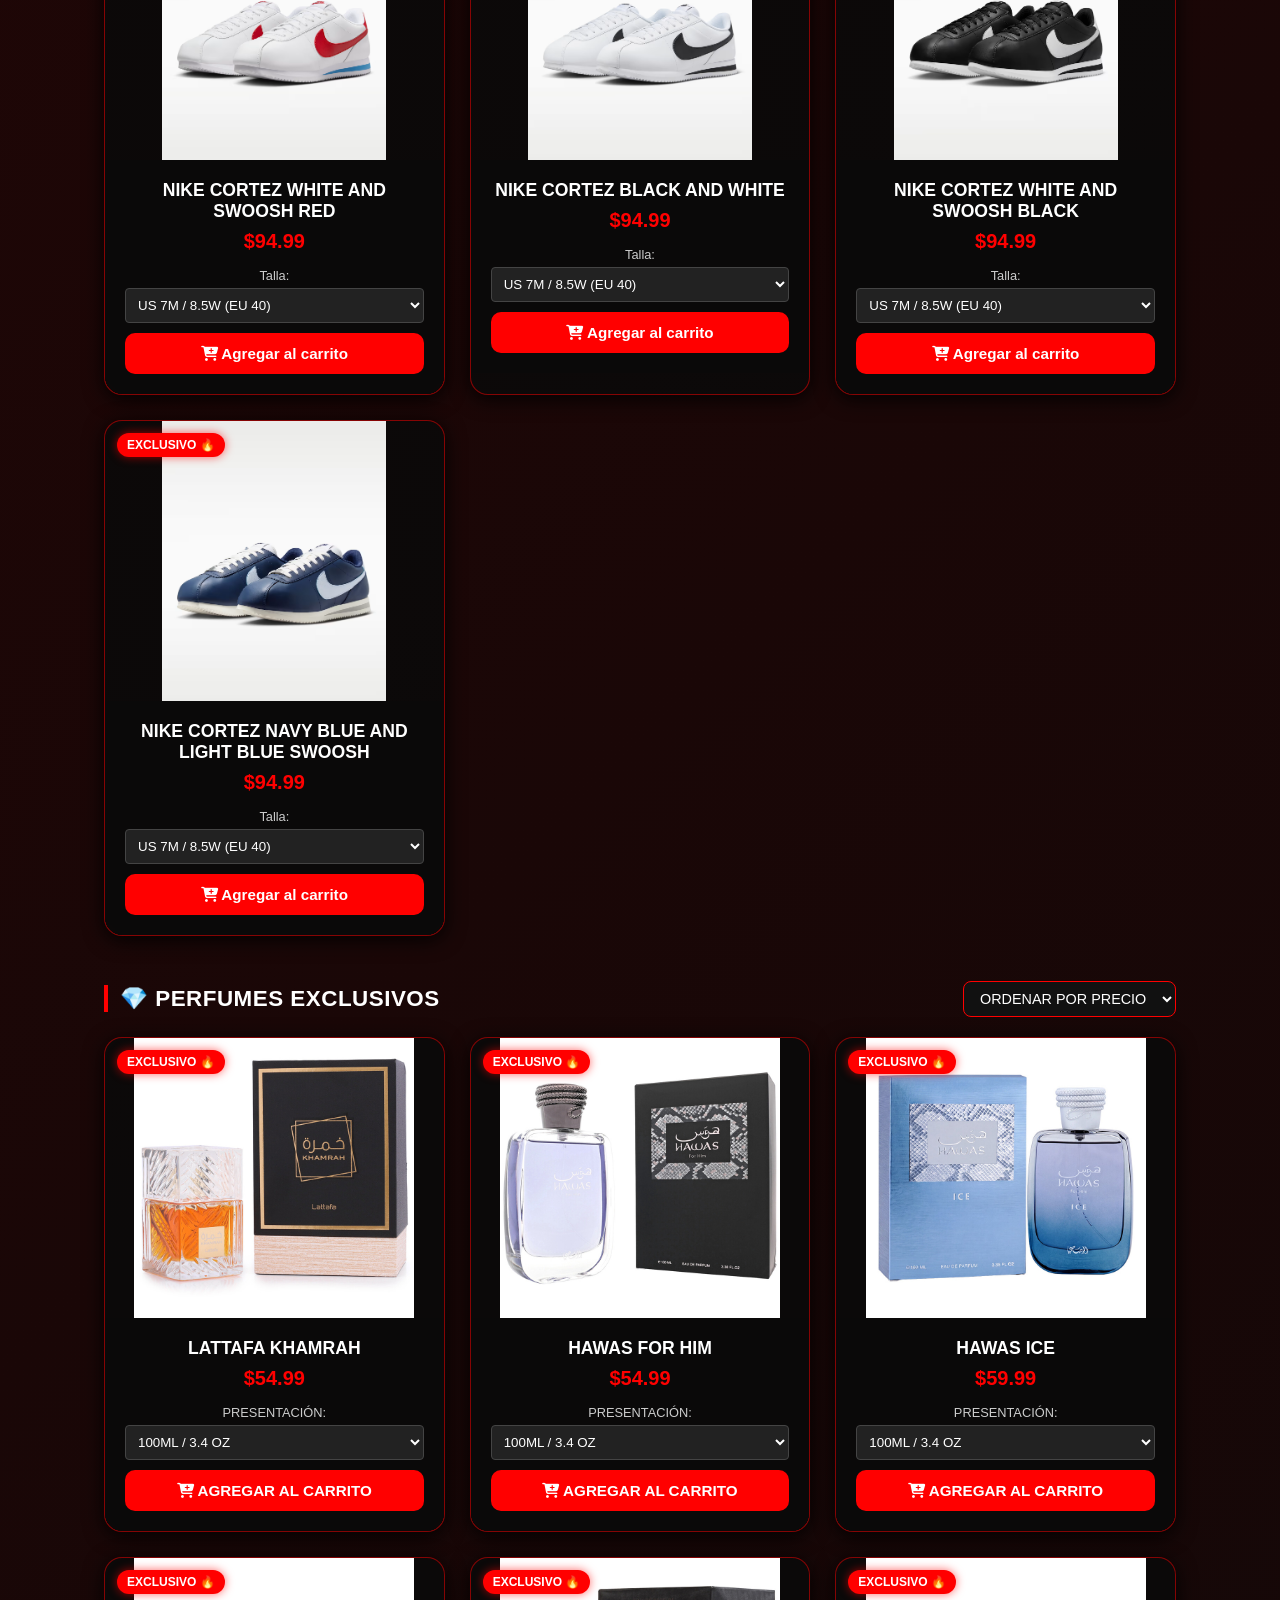
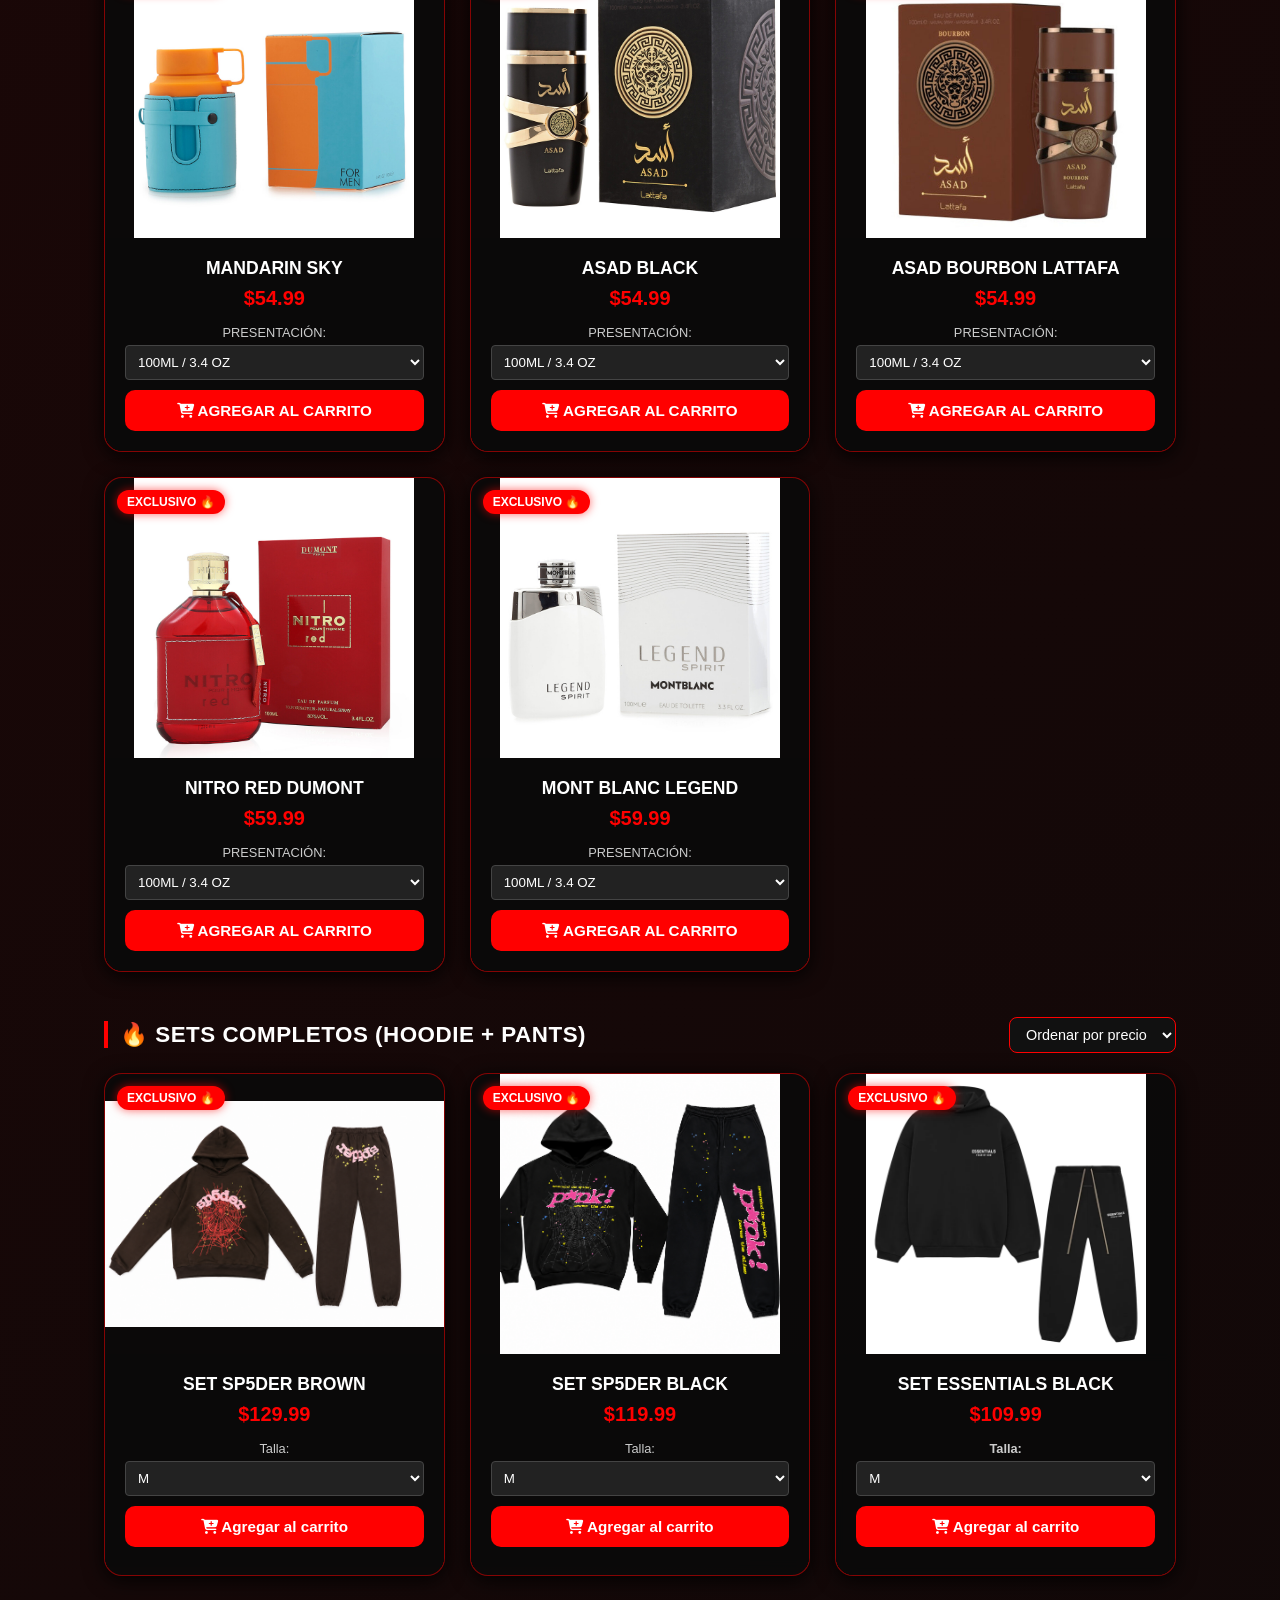
==== commit 7ed4c35f: "Add files via upload" ====
--- a/index.html
+++ b/index.html
@@ -2122,6 +2122,11 @@
 </div>
 </div>
 
+<!-- Botón para vaciar todo el carrito -->
+<button class="btn-checkout" style="background-color: #a91d1d; margin-bottom: 10px;" onclick="vaciarCart()">
+<i class="fa-solid fa-trash-can"></i> Vaciar Carrito
+</button>
+
 <!-- Modal para Mostrar el Código QR de Pago Seleccionado -->
 <div id="qrModal" class="zoom-modal" style="display: none;">
 <div class="zoom-modal-content" style="text-align: center; max-width: 400px;">
